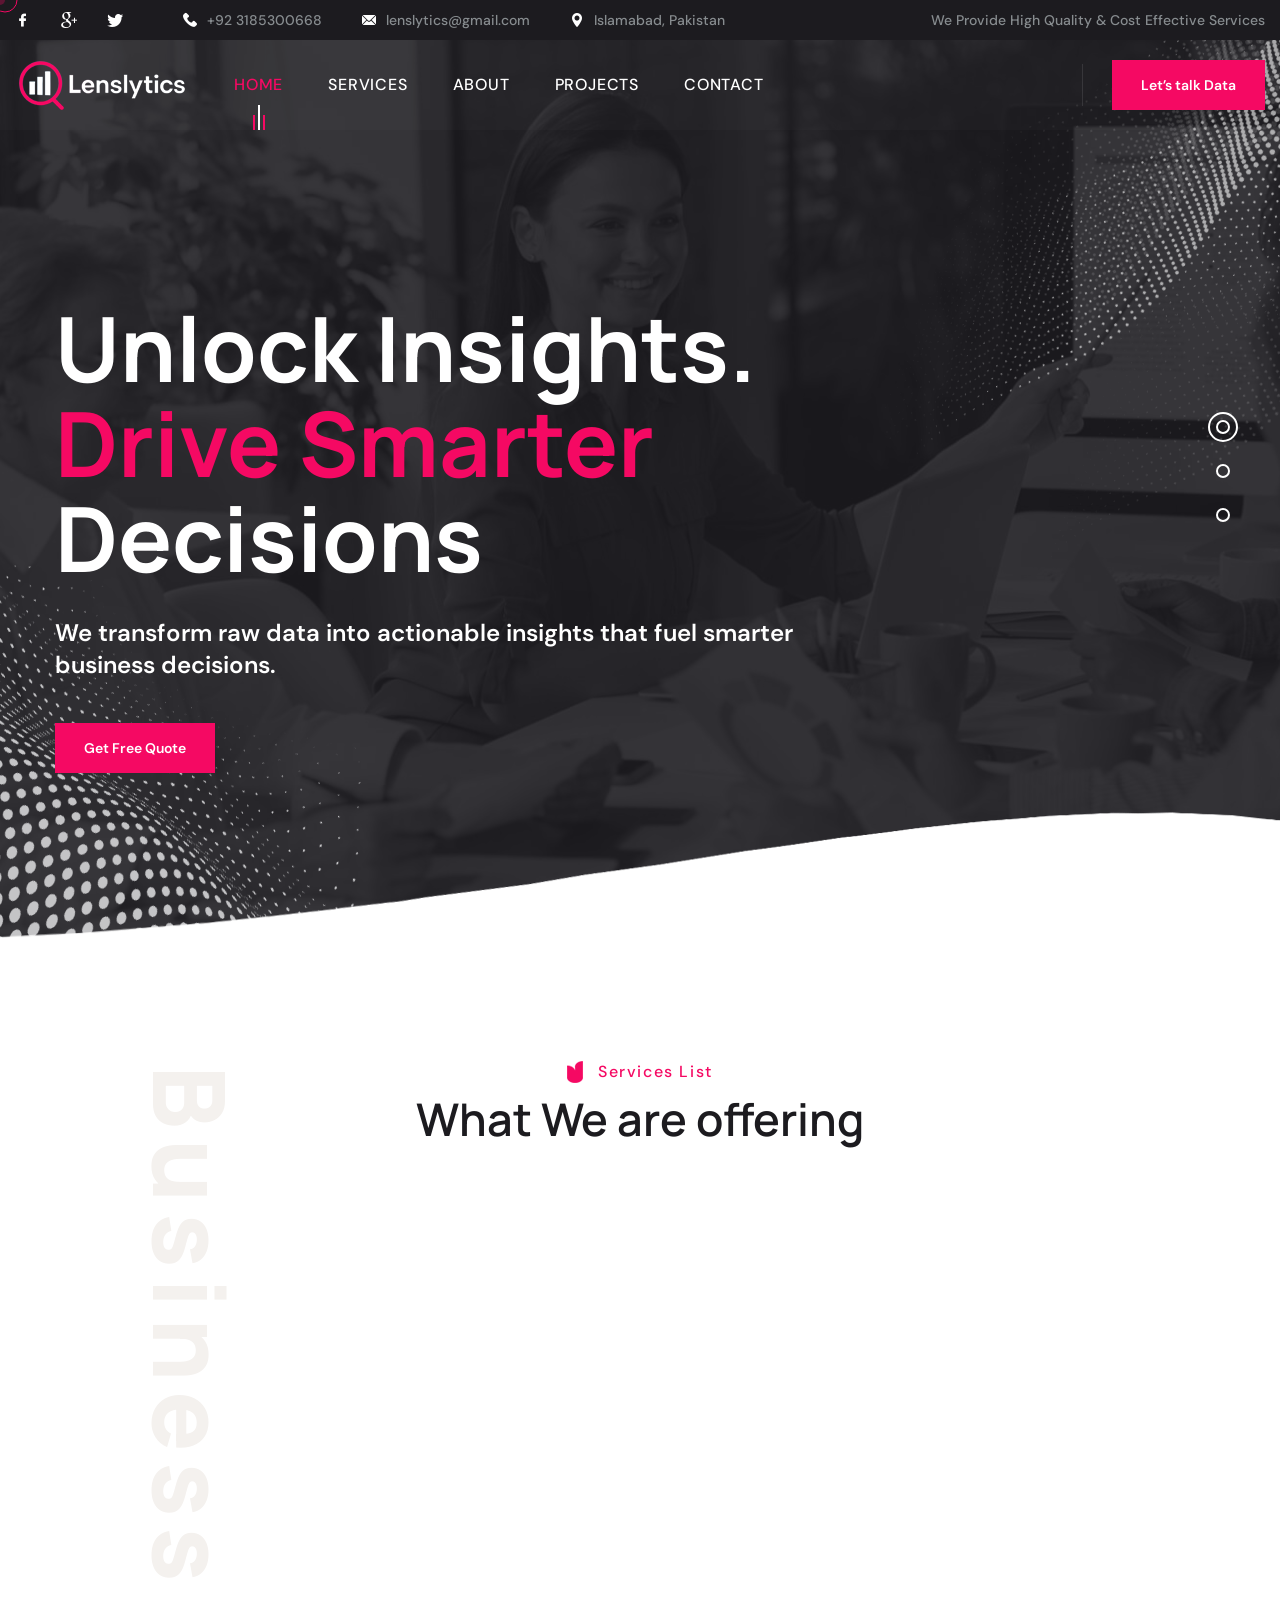
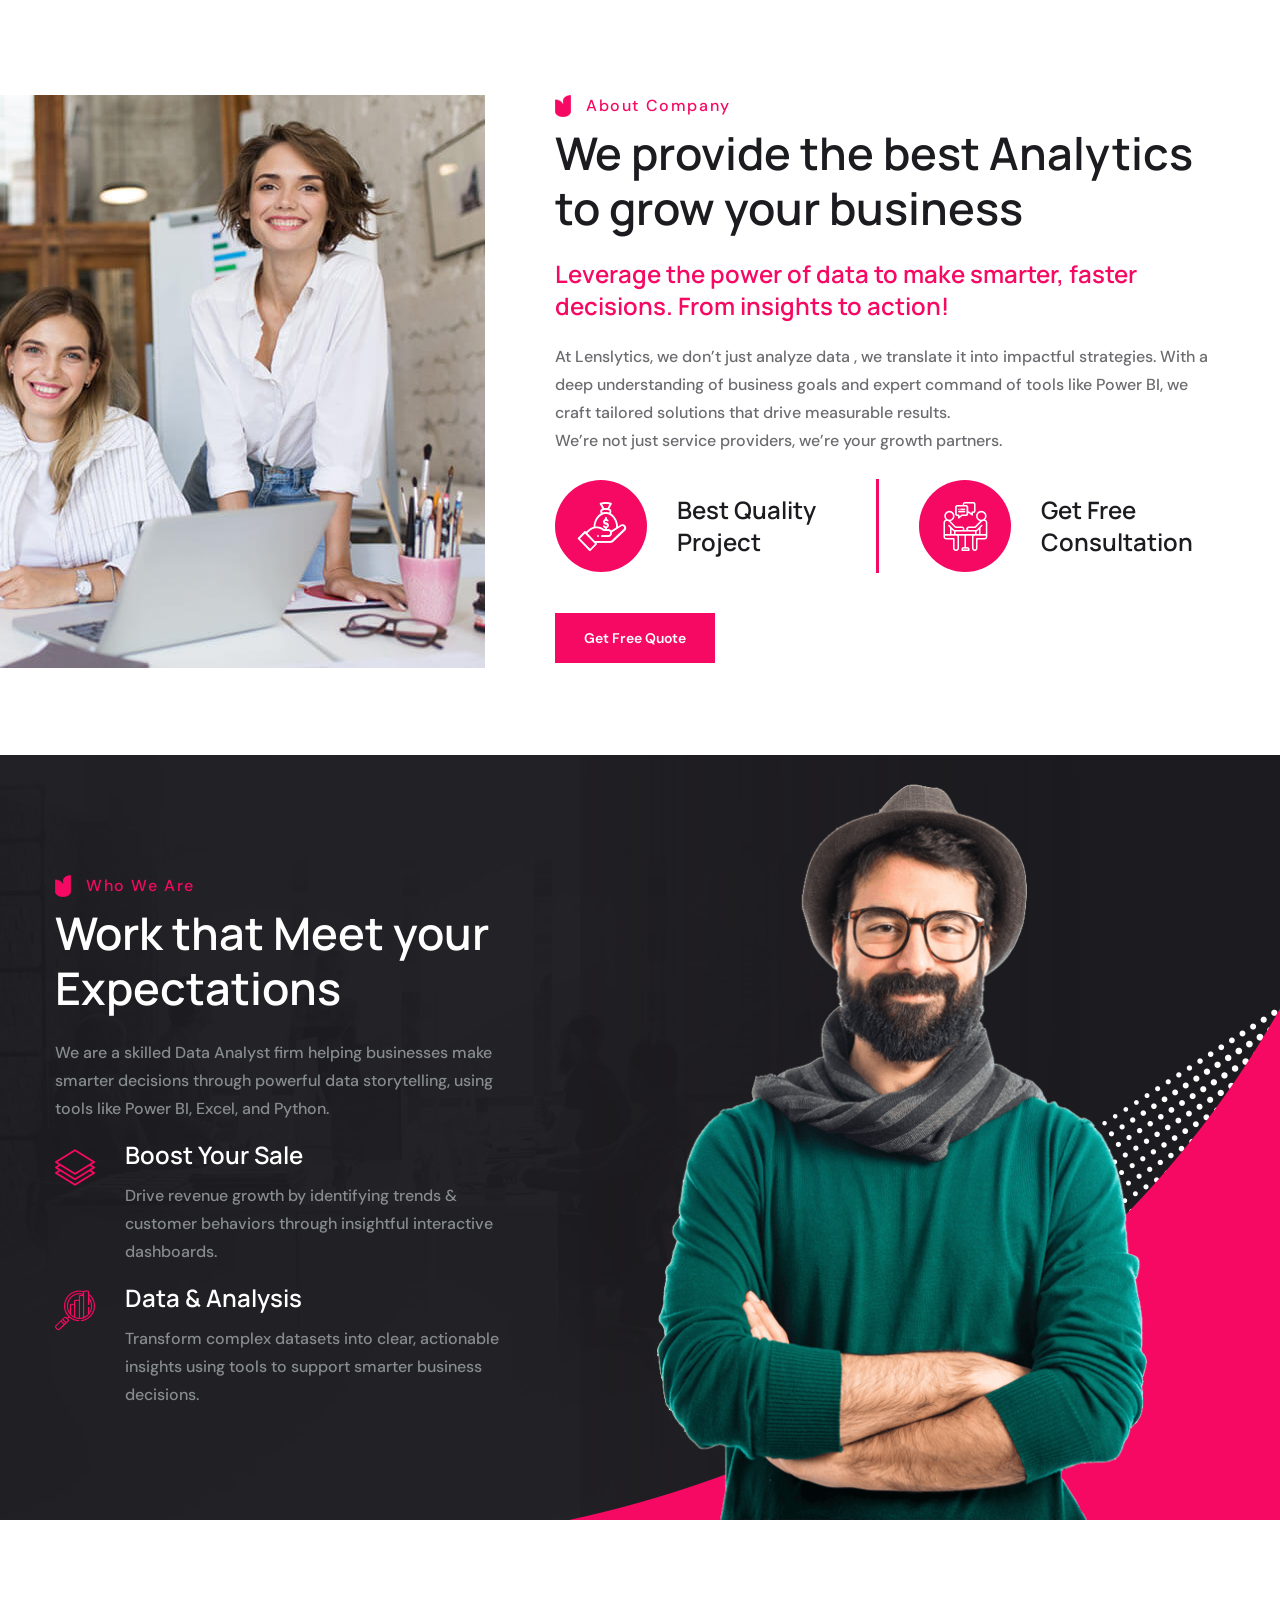
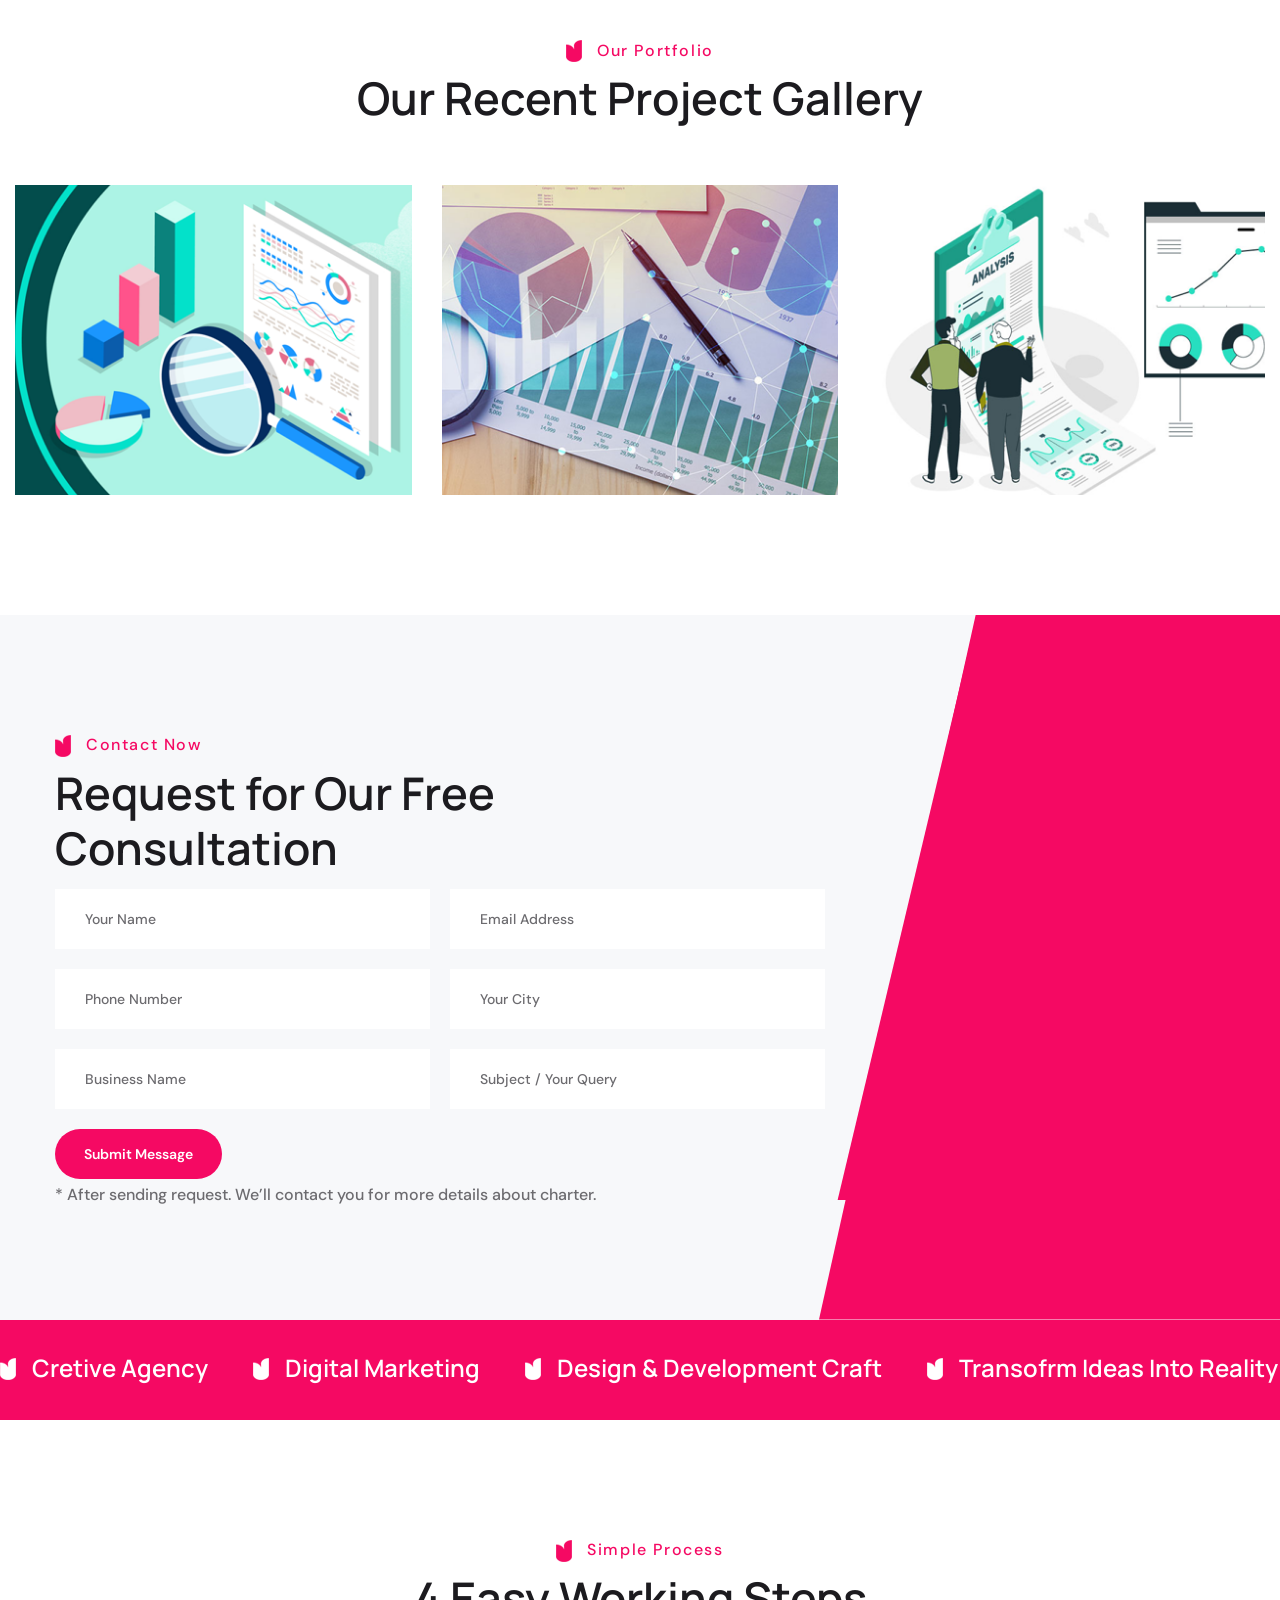
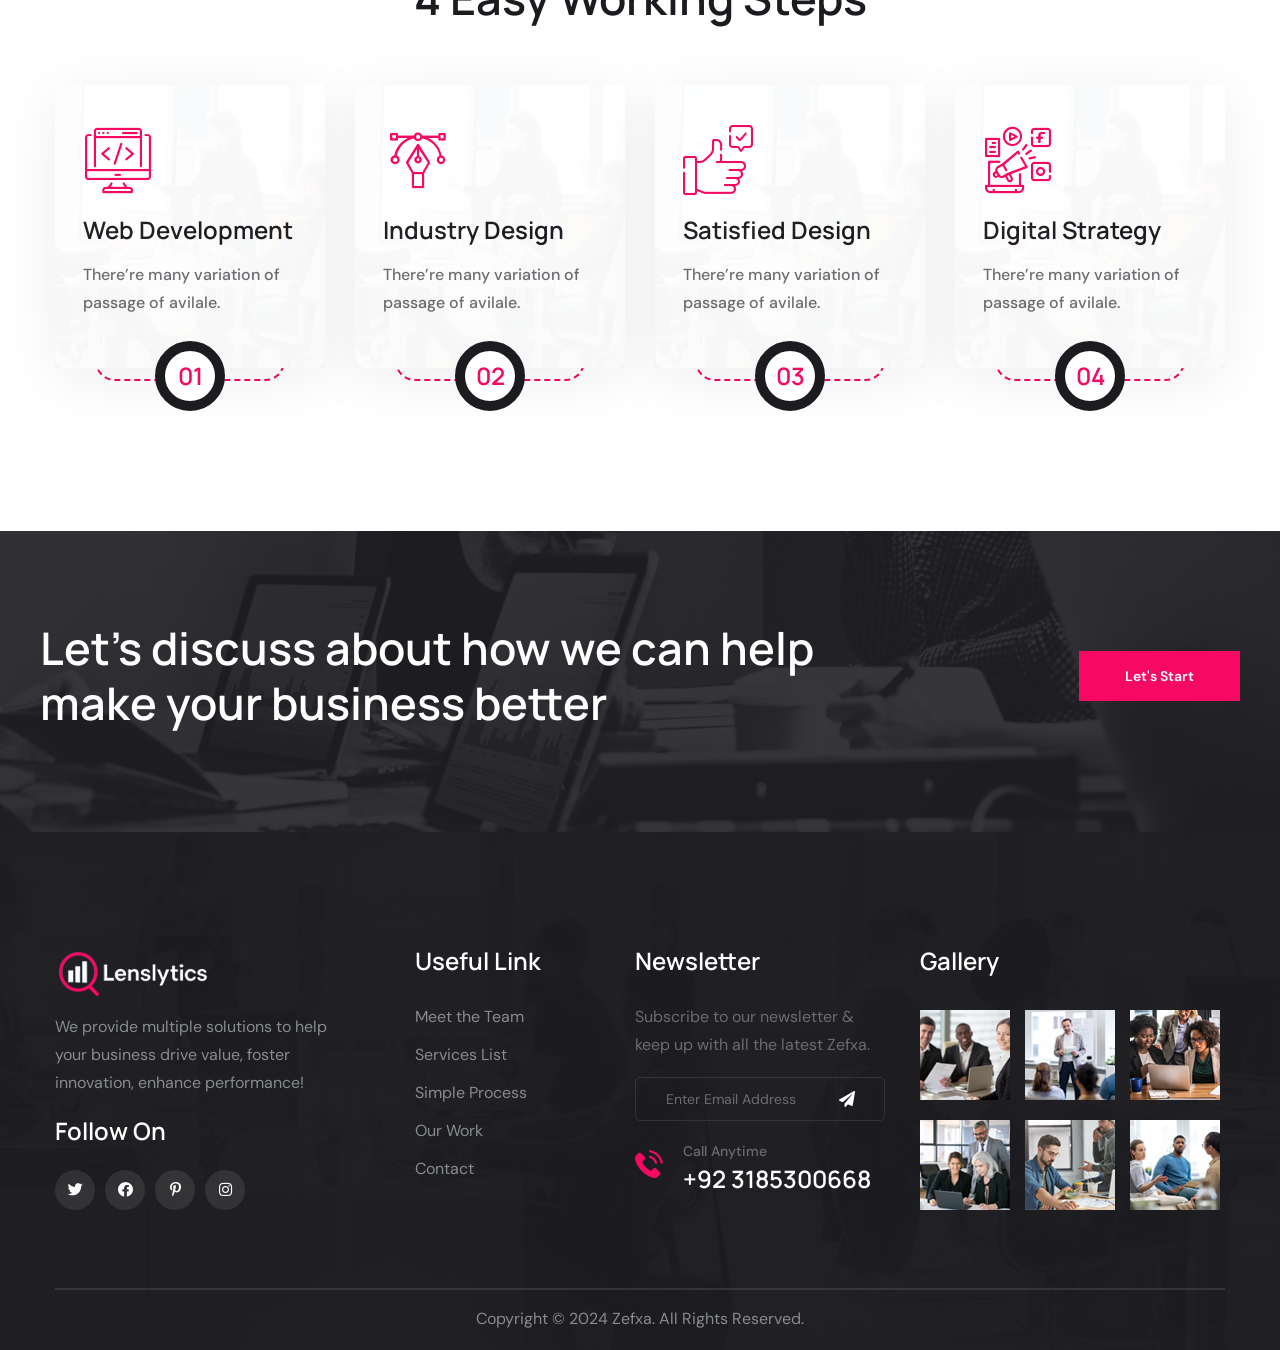
==== index.html @ 95136b69 "name update" ====
<!DOCTYPE html>
<html lang="en">

<head>
    <meta charset="UTF-8" />
    <meta name="viewport" content="width=device-width, initial-scale=1.0" />
    <title> Home || Lenslytics </title>
    <!-- favicons Icons -->
    <link rel="apple-touch-icon" sizes="180x180" href="assets/images/favicons2" />
    <link rel="icon" type="image/png" sizes="32x32" href="assets/images/favicons2/favicon-32x32.png" />
    <link rel="icon" type="image/png" sizes="16x16" href="assets/images/favicons2/favicon-16x16.png" />
    <link rel="manifest" href="assets/images/favicons2/site.webmanifest" />
    <meta name="description" content="zefxa HTML 5 Template " />

    <!-- fonts -->
    <link rel="preconnect" href="https://fonts.googleapis.com">

    <link rel="preconnect" href="https://fonts.gstatic.com" crossorigin>



    <link href="https://fonts.googleapis.com/css2?family=Manrope:wght@200..800&display=swap" rel="stylesheet">

    <link
        href="https://fonts.googleapis.com/css2?family=DM+Sans:ital,opsz,wght@0,9..40,100..1000;1,9..40,100..1000&display=swap"
        rel="stylesheet">

    <link rel="stylesheet" href="assets/vendors/bootstrap/css/bootstrap.min.css" />
    <link rel="stylesheet" href="assets/vendors/animate/animate.min.css" />
    <link rel="stylesheet" href="assets/vendors/animate/custom-animate.css" />
    <link rel="stylesheet" href="assets/vendors/fontawesome/css/all.min.css" />
    <link rel="stylesheet" href="assets/vendors/jarallax/jarallax.css" />
    <link rel="stylesheet" href="assets/vendors/jquery-magnific-popup/jquery.magnific-popup.css" />
    <link rel="stylesheet" href="assets/vendors/odometer/odometer.min.css" />
    <link rel="stylesheet" href="assets/vendors/swiper/swiper.min.css" />
    <link rel="stylesheet" href="assets/vendors/zefxa-icons/style.css">
    <link rel="stylesheet" href="assets/vendors/owl-carousel/owl.carousel.min.css" />
    <link rel="stylesheet" href="assets/vendors/owl-carousel/owl.theme.default.min.css" />
    <link rel="stylesheet" href="assets/vendors/bootstrap-select/css/bootstrap-select.min.css" />
    <link rel="stylesheet" href="assets/vendors/nice-select/nice-select.css" />
    <link rel="stylesheet" href="assets/vendors/jquery-ui/jquery-ui.css" />
    <link rel="stylesheet" href="assets/vendors/reey-font/stylesheet.css" />

    <!-- template styles -->
    <link rel="stylesheet" href="assets/css/zefxa.css" />
    <link rel="stylesheet" href="assets/css/zefxa-responsive.css" />
</head>

<body class="custom-cursor">

    <div class="custom-cursor__cursor"></div>
    <div class="custom-cursor__cursor-two"></div>





    <div class="preloader">
        <div class="preloader__image"></div>
    </div>
    <!-- /.preloader -->





    <div class="page-wrapper">
        <header class="main-header">
            <div class="main-menu__top">
                <div class="container">
                    <div class="main-menu__top-inner">
                        <div class="main-menu__top-left">
                            <div class="main-menu__social">
                                <a href="#"><i class="icon-facebook"></i></a>
                                <a href="#"><i class="icon-google-plus-logo"></i></a>
                                <a href="#"><i class="icon-twitter"></i></a>
                            </div>
                            <ul class="list-unstyled main-menu__contact-list">
                                <li>
                                    <div class="icon">
                                        <i class="icon-phone-call"></i>
                                    </div>
                                    <div class="text">
                                        <p><a href="tel:+923185300668">+92 3185300668</a>
                                        </p>
                                    </div>
                                </li>
                                <li>
                                    <div class="icon">
                                        <i class="icon-mail"></i>
                                    </div>
                                    <div class="text">
                                        <p><a href="mailto:lenslytics@gmail.com">lenslytics@gmail.com</a>
                                        </p>
                                    </div>
                                </li>
                                <li>
                                    <div class="icon">
                                        <i class="icon-maps-and-flags"></i>
                                    </div>
                                    <div class="text">
                                        <p>Islamabad, Pakistan</p>
                                    </div>
                                </li>
                            </ul>
                        </div>
                        <div class="main-menu__top-right">
                            <p class="main-menu__top-text">We Provide High Quality & Cost Effective Services</p>
                        </div>
                    </div>
                </div>
            </div>
            <nav class="main-menu">
                <div class="main-menu__wrapper">
                    <div class="container">
                        <div class="main-menu__wrapper-inner">
                            <div class="main-menu__left">
                                <div class="main-menu__logo">
                                    <a href="index-one-page.html"><img src="assets/images/resources/logo-2.png" alt=""></a>
                                </div>
                                <div class="main-menu__main-menu-box">
                                    <a href="#" class="mobile-nav__toggler"><i class="fa fa-bars"></i></a>
                                    <ul class="main-menu__list one-page-scroll-menu">
                                        <li class="scrollToLink">
                                            <a href="#home">Home
                                                <span class="main-menu-border"></span>
                                            </a>
                                        </li>
                                        <li class="scrollToLink">
                                            <a href="#services">Services
                                                <span class="main-menu-border"></span>
                                            </a>
                                        </li>
                                        <li class="scrollToLink">
                                            <a href="#about">About
                                                <span class="main-menu-border"></span>
                                            </a>
                                        </li>
                                        <li class="scrollToLink">
                                            <a href="#project">Projects
                                                <span class="main-menu-border"></span>
                                            </a>
                                        </li>
                                        <li class="scrollToLink">
                                            <a href="#contact">Contact
                                                <span class="main-menu-border"></span>
                                            </a>
                                        </li>
                                    </ul>
                                </div>
                            </div>
                            <div class="main-menu__right">
                                <div class="main-menu__cart-search-box">
                                    <a href="#" class="main-menu__search search-toggler icon-magnifying-glass"></a>
                                    <a href="#" class="main-menu__cart"><span class="icon-shopping-cart"></span></a>
                                </div>
                                <div class="main-menu__btn-box">
                                    <a href="#contact" class="main-menu__btn thm-btn">Let’s talk Data</a>
                                </div>
                            </div>
                        </div>
                    </div>
                </div>
            </nav>
        </header>

        <div class="stricky-header stricked-menu main-menu">
            <div class="sticky-header__content"></div><!-- /.sticky-header__content -->
        </div><!-- /.stricky-header -->

        <!--Main Slider Start-->
        <section class="main-slider" id="home">
            <div class="swiper-container thm-swiper__slider" data-swiper-options='{"slidesPerView": 1, "loop": true,
                "effect": "fade",
                "pagination": {
                "el": "#main-slider-pagination",
                "type": "bullets",
                "clickable": true
                },
                "navigation": {
                "nextEl": "#main-slider__swiper-button-next",
                "prevEl": "#main-slider__swiper-button-prev"
                },
                "autoplay": {
                    "delay": 8000
                } 
            }'>
                <div class="swiper-wrapper">

                    <div class="swiper-slide">
                        <div class="main-slider__bg"
                            style="background-image: url(assets/images/backgrounds/slider-1-2.jpg);"></div>
                        <div class="main-slider__shape-bg"
                            style="background-image: url(assets/images/shapes/main-slider-shape-bg.png);"></div>
                        <div class="main-slider__shape-1 float-bob-y">
                            <img src="assets/images/shapes/main-slider-shape-1.png" alt="">
                        </div>
                        <div class="main-slider__shape-2 img-bounce">
                            <img src="assets/images/shapes/main-slider-shape-2.png" alt="">
                        </div>
                        <div class="main-slider__shape-3 float-bob-x">
                            <img src="assets/images/shapes/main-slider-shape-3.png" alt="">
                        </div>
                        <div class="container">
                            <div class="row"> 
                                <div class="col-xl-12">
                                    <div class="main-slider__content">
                                        <!-- We help private businesses grow -->
                                        <h2 class="main-slider__title">Unlock Insights. <br> <span>Drive Smarter</span> <br>
                                            Decisions</h2>
                                        <p class="main-slider__text">We transform raw data into actionable insights that fuel smarter <br>
                                            business decisions.</p>
                                        <div class="main-slider__btn-box">
                                            <a href="#contact" class="main-slider__btn thm-btn">Get Free Quote</a>
                                        </div>
                                    </div>
                                </div>
                            </div>
                        </div>
                    </div>

                    <div class="swiper-slide">
                        <div class="main-slider__bg"
                            style="background-image: url(assets/images/backgrounds/slider-1-3.jpg);"></div>
                        <div class="main-slider__shape-bg"
                            style="background-image: url(assets/images/shapes/main-slider-shape-bg.png);"></div>
                        <div class="main-slider__shape-1 float-bob-y">
                            <img src="assets/images/shapes/main-slider-shape-1.png" alt="">
                        </div>
                        <div class="main-slider__shape-2 img-bounce">
                            <img src="assets/images/shapes/main-slider-shape-2.png" alt="">
                        </div>
                        <div class="main-slider__shape-3 float-bob-x">
                            <img src="assets/images/shapes/main-slider-shape-3.png" alt="">
                        </div>
                        <div class="container">
                            <div class="row">
                                <div class="col-xl-12">
                                    <div class="main-slider__content">
                                        <h2 class="main-slider__title">Turn Data into <br> <span>Business</span> <br>
                                            Growth</h2> 
                                        <p class="main-slider__text">Turn information into innovation and innovation into <br>
                                            measurable success.</p>
                                        <div class="main-slider__btn-box">
                                            <a href="#contact" class="main-slider__btn thm-btn">Get Free Quote</a>
                                        </div>
                                    </div>
                                </div>
                            </div>
                        </div>
                    </div>

                    
                    <div class="swiper-slide">
                        <div class="main-slider__bg"
                            style="background-image: url(assets/images/backgrounds/slider-1-1.jpg);"></div>
                        <div class="main-slider__shape-bg"
                            style="background-image: url(assets/images/shapes/main-slider-shape-bg.png);"></div>
                        <div class="main-slider__shape-1 float-bob-y">
                            <img src="assets/images/shapes/main-slider-shape-1.png" alt="">
                        </div>
                        <div class="main-slider__shape-2 img-bounce">
                            <img src="assets/images/shapes/main-slider-shape-2.png" alt="">
                        </div>
                        <div class="main-slider__shape-3 float-bob-x">
                            <img src="assets/images/shapes/main-slider-shape-3.png" alt="">
                        </div>
                        <div class="container">
                            <div class="row">
                                <div class="col-xl-12">
                                    <div class="main-slider__content">
                                        <h2 class="main-slider__title">Scale Your Business <br> <span>with Data-Driven</span> <br>
                                            Strategies</h2>
                                        <p class="main-slider__text">Our interactive dashboards and analytics solutions reveal hidden <br>
                                            opportunities for growth.</p>
                                        <div class="main-slider__btn-box">
                                            <a href="#contact" class="main-slider__btn thm-btn">Get Free Quote</a>
                                        </div>
                                    </div>
                                </div>
                            </div>
                        </div>
                    </div>


                </div>

                <div class="swiper-pagination" id="main-slider-pagination"></div>
                <!-- If we need navigation buttons -->

            </div>
        </section>
        <!--Main Slider End-->




        <!--Services One Start-->
        <section class="services-one" id="services">
            <h3 class="services-one__big-text">Business</h3>
            <div class="container">
                <div class="section-title text-center">
                    <div class="section-title__tagline-box">
                        <div class="section-title__tagline-shape">
                            <img src="assets/images/shapes/section-title-tagline-shape.png" alt="">
                        </div>
                        <span class="section-title__tagline">Services List</span>
                    </div>
                    <h2 class="section-title__title">What We are offering</h2>
                </div>
                <div class="row">
                    <!--Services One Single Start-->
                    <div class="col-xl-3 col-lg-6 col-md-6 wow fadeInLeft" data-wow-delay="100ms">
                        <div class="services-one__single">
                            <div class="services-one__img-box">
                                <div class="services-one__img">
                                    <img src="assets/images/services/services-1-1.jpg" alt="">
                                </div>
                            </div>
                            <div class="services-one__content-wrap">
                                <div class="services-one__icon">
                                    <span class="icon-coding"></span>
                                </div>
                                <div class="services-one__content">  
                                    <h3 class="services-one__title"><a href="website-development.html">Dashboard
                                        Development</a></h3> 
                                    <p class="services-one__text">Build dashboards that
                                        turn raw data into clear insights.</p>
                                </div>
                            </div>
                        </div>
                    </div>
                    <!--Services One Single End-->
                    <!--Services One Single Start-->
                    <div class="col-xl-3 col-lg-6 col-md-6 wow fadeInLeft" data-wow-delay="300ms">
                        <div class="services-one__single">
                            <div class="services-one__img-box">
                                <div class="services-one__img">
                                    <img src="assets/images/services/services-1-2.jpg" alt="">
                                </div>
                            </div>
                            <div class="services-one__content-wrap">
                                <div class="services-one__icon">
                                    <span class="icon-curve"></span>
                                </div>
                                <div class="services-one__content">  
                                    <h3 class="services-one__title"><a href="#">Business
                                        Planning</a></h3>
                                    <p class="services-one__text">Strategic insights powered
                                        by data to drive smart business growth.</p>
                                </div>
                            </div>
                        </div>
                    </div>
                    <!--Services One Single End-->
                    <!--Services One Single Start-->
                    <div class="col-xl-3 col-lg-6 col-md-6 wow fadeInRight" data-wow-delay="600ms">
                        <div class="services-one__single">
                            <div class="services-one__img-box">
                                <div class="services-one__img">
                                    <img src="assets/images/services/services-1-3.jpg" alt="">
                                </div>
                            </div>
                            <div class="services-one__content-wrap">
                                <div class="services-one__icon">
                                    <span class="icon-creative"></span>
                                </div> 
                                <div class="services-one__content">
                                    <h3 class="services-one__title"><a href="#">Market
                                        Analysis</a></h3>
                                    <p class="services-one__text">Uncover trends & opportunities with
                                        in depth data exploration.</p>
                                </div>
                            </div>
                        </div>
                    </div>
                    <!--Services One Single End-->
                    <!--Services One Single Start-->
                    <div class="col-xl-3 col-lg-6 col-md-6 wow fadeInRight" data-wow-delay="900ms">
                        <div class="services-one__single">
                            <div class="services-one__img-box">
                                <div class="services-one__img">
                                    <img src="assets/images/services/services-1-4.jpg" alt="">
                                </div>
                            </div>
                            <div class="services-one__content-wrap">
                                <div class="services-one__icon">
                                    <span class="icon-productivity"></span>
                                </div>
                                <div class="services-one__content">
                                    <h3 class="services-one__title"><a href="digital-marketing.html">Performance
                                        Tracking</a></h3> 
                                    <p class="services-one__text">Monitor KPIs in real time for
                                        continuous improvement.</p>
                                </div>
                            </div>
                        </div>
                    </div>
                    <!--Services One Single End-->
                </div>
            </div>
        </section>
        <!--Services One End-->

        <!--About One Start-->
        <section class="about-one" id="about">
            <div class="container">
                <div class="row">
                    <div class="col-xl-5">
                        <div class="about-one__left wow fadeInLeft" data-wow-delay="100ms">
                            <div class="about-one__img">
                                <img src="assets/images/resources/about-one-img-1.jpg" alt="">
                            </div>
                        </div>
                    </div>
                    <div class="col-xl-7">
                        <div class="about-one__right wow fadeInRight" data-wow-delay="300ms">
                            <div class="section-title text-left">
                                <div class="section-title__tagline-box">
                                    <div class="section-title__tagline-shape">
                                        <img src="assets/images/shapes/section-title-tagline-shape.png" alt="">
                                    </div>
                                    <span class="section-title__tagline">About Company</span>
                                </div>
                                <h2 class="section-title__title">We provide the best Analytics to grow your business</h2>
                            </div>
                            <p class="about-one__big-text">Leverage the power of data to make smarter, faster decisions. From insights to action!</p>
                            <p class="about-one__text">                            
                                At Lenslytics, we don’t just analyze data , we translate it into impactful strategies. With a deep understanding of business goals and expert command of tools like Power BI, we craft tailored solutions that drive measurable results.
                                <br> We’re not just service providers, we’re your growth partners.
                            </p>
                            <ul class="about-one__points list-unstyled">
                                <li>
                                    <div class="icon">
                                        <span class="icon-profit"></span>
                                    </div>
                                    <h4>Best Quality
                                        <br> Project</h4>
                                </li>
                                <li>
                                    <div class="icon">
                                        <span class="icon-discussion"></span>
                                    </div>
                                    <h4>Get Free
                                        <br> Consultation</h4>
                                </li>
                            </ul>
                            <div class="about-one__btn-box">
                                <a href="#contact" class="about-one__btn thm-btn">Get Free Quote</a>
                            </div>
                        </div>
                    </div>
                </div>
            </div>
        </section>
        <!--About One End-->

         <!--Why We Are Start-->
         <section class="why-we-are">
            <div class="why-we-are__bg" style="background-image: url(assets/images/backgrounds/why-we-are-bg.jpg);">
            </div>
            <div class="why-we-are__bg-shape"
                style="background-image: url(assets/images/shapes/why-we-are-bg-shape.png);"></div>
            <div class="why-we-are__shape-1">
                <img src="assets/images/shapes/why-we-are-shape-1.png" alt="">
            </div>
            <div class="why-we-are__shape-2">
                <img src="assets/images/shapes/why-we-are-shape-2.png" alt="">
            </div>
            <div class="container">
                <div class="row">
                    <div class="col-xl-5">
                        <div class="why-we-are__left">
                            <div class="section-title text-left">
                                <div class="section-title__tagline-box">
                                    <div class="section-title__tagline-shape">
                                        <img src="assets/images/shapes/section-title-tagline-shape.png" alt="">
                                    </div>
                                    <span class="section-title__tagline">Who We Are</span>
                                </div>
                                <h2 class="section-title__title">Work that Meet your
                                    <br> Expectations</h2>
                            </div>
                            <p class="why-we-are__text">We are a skilled Data Analyst firm helping businesses make smarter decisions through powerful data storytelling, using tools like Power BI, Excel, and Python.
                            </p>
                            <ul class="why-we-are__points-box list-unstyled">
                                <li>
                                    <div class="icon">
                                        <span class="icon-tiles"></span>
                                    </div>
                                    <div class="content">
                                        <h3>Boost Your Sale</h3>
                                        <p>Drive revenue growth by identifying trends & customer behaviors through insightful interactive dashboards.</p>
                                    </div>
                                </li>
                                <li>
                                    <div class="icon">
                                        <span class="icon-analytics1"></span>
                                    </div>
                                    <div class="content">
                                        <h3>Data & Analysis</h3>
                                        <p>Transform complex datasets into clear, actionable insights using tools to support smarter business decisions.</p>
                                    </div>
                                </li>
                            </ul>
                        </div>
                    </div>
                    <div class="col-xl-7">
                        <div class="why-we-are__right">
                            <div class="why-we-are__img wow slideInRight animated" data-wow-delay="0.1s"
                                data-wow-duration="1500ms">
                                <img src="assets/images/resources/why-we-are-img-1.png" alt="">
                            </div>
                        </div>
                    </div>
                </div>
            </div>
        </section>
        <!--Why We Are End-->

        <!--Project One Start-->
        <section class="project-one" id="project">
            <div class="container">
                <div class="section-title text-center">
                    <div class="section-title__tagline-box">
                        <div class="section-title__tagline-shape">
                            <img src="assets/images/shapes/section-title-tagline-shape.png" alt="">
                        </div>
                        <span class="section-title__tagline">Our Portfolio</span>
                    </div>
                    <h2 class="section-title__title">Our Recent Project Gallery</h2>
                </div>
                <div class="row">
                    <!--Project One Single Start-->
                    <div class="col-xl-4 col-lg-6 col-md-6 wow fadeInLeft" data-wow-delay="100ms">
                        <div class="project-one__single">
                            <div class="project-one__img-box">
                                <div class="project-one__img">
                                    <img src="assets/images/project/project-1-1.png" alt="">
                                </div>
                                <div class="project-one__content">
                                    <h3 class="project-one__title"><a href="project-details.html">FlyingWhale Airline</a>
                                    </h3>
                                    <p class="project-one__sub-title">Business Intelligence</p>
                                </div>
                            </div>
                        </div>
                    </div>
                    <!--Project One Single End-->
                    <!--Project One Single Start-->
                    <div class="col-xl-4 col-lg-6 col-md-6 wow fadeInUp" data-wow-delay="200ms">
                        <div class="project-one__single">
                            <div class="project-one__img-box">
                                <div class="project-one__img">
                                    <img src="assets/images/project/project-1-2.png" alt="">
                                </div>
                                <div class="project-one__content">
                                    <h3 class="project-one__title"><a href="project-details.html">Sales Data Analysis</a>
                                    </h3>
                                    <p class="project-one__sub-title">Digital Marketing</p>
                                </div>
                            </div>
                        </div>
                    </div>
                    <!--Project One Single End-->
                    <!--Project One Single Start-->
                    <div class="col-xl-4 col-lg-6 col-md-6 wow fadeInRight" data-wow-delay="300ms">
                        <div class="project-one__single">
                            <div class="project-one__img-box">
                                <div class="project-one__img">
                                    <img src="assets/images/project/project-1-3.png" alt="">
                                </div>
                                <div class="project-one__content">
                                    <h3 class="project-one__title"><a href="project-details.html">HR Data Analysis</a>
                                    </h3>
                                    <p class="project-one__sub-title">Managing Director</p>
                                </div>
                            </div>
                        </div>
                    </div>
                    <!--Project One Single End-->
                    <!--Project One Single Start-->
                    
                    <!--Project One Single End-->
                </div>
            </div>
        </section>
        <!--Project One End-->

        <!--Contact Two Start-->
        <section class="contact-two">
            <div class="contact-two__img-1 wow fadeInLeft" data-wow-delay="300ms">
                <img src="assets/images/resources/contact-two-img-1.png" alt="" class="float-bob-x">
            </div>
            <div class="contact-two__bg-shape"></div>
            <div class="contact-two__bg-shape-2"></div>
            <div class="contact-two__google-map">
                <iframe
                    src="https://www.google.com/maps/embed?pb=!1m18!1m12!1m3!1d4562.753041141002!2d-118.80123790098536!3d34.152323469614075!2m3!1f0!2f0!3f0!3m2!1i1024!2i768!4f13.1!3m3!1m2!1s0x80e82469c2162619%3A0xba03efb7998eef6d!2sCostco+Wholesale!5e0!3m2!1sbn!2sbd!4v1562518641290!5m2!1sbn!2sbd"
                    class="contact-two__map" allowfullscreen></iframe>
            </div>
            <div class="container">
                <div class="row">
                    <div class="col-xl-8">
                        <div class="contact-two__left">
                            <div class="section-title text-left">
                                <div class="section-title__tagline-box">
                                    <div class="section-title__tagline-shape">
                                        <img src="assets/images/shapes/section-title-tagline-shape.png" alt="">
                                    </div>
                                    <span class="section-title__tagline">Contact Now</span>
                                </div>
                                <h2 class="section-title__title">Request for Our Free
                                    <br> Consultation</h2>
                            </div>
                            
                            <form class="contact-form-validated contact-two__form" action="https://api.web3forms.com/submit"
                                method="post" novalidate="novalidate">
                                <!-- Replace with your Access Key -->
                                <input type="hidden" name="access_key" value="dd610161-04b7-435e-aca6-d164a4b9b861">

                                <div class="row">
                                    <!-- Name -->
                                    <div class="col-xl-6 col-lg-6">
                                        <div class="contact-two__input-box">
                                            <input type="text" name="name" placeholder="Your Name" required="">
                                        </div>
                                    </div>
                                    <!-- Email -->
                                    <div class="col-xl-6 col-lg-6">
                                        <div class="contact-two__input-box">
                                            <input type="email" name="email" placeholder="Email Address" required="">
                                        </div>
                                    </div>
                                    <!-- Phone -->
                                    <div class="col-xl-6 col-lg-6">
                                        <div class="contact-two__input-box">
                                            <input type="text" name="phone" placeholder="Phone Number" required="">
                                        </div>
                                    </div>
                                    <!-- Your City -->
                                    <div class="col-xl-6 col-lg-6">
                                        <div class="contact-two__input-box">
                                            <input type="text" name="city" placeholder="Your City" required="">
                                        </div>
                                    </div>
                                    <!-- Firm Name -->
                                    <div class="col-xl-6 col-lg-6">
                                        <div class="contact-two__input-box">
                                            <input type="text" name="firm" placeholder="Business Name" required="">
                                        </div>
                                    </div>
                                    <!-- Subject / Query -->
                                    <div class="col-xl-6 col-lg-6">
                                        <div class="contact-two__input-box">
                                            <input type="text" name="message" placeholder="Subject / Your Query" required="">
                                        </div>
                                    </div>
                                    <!-- Submit Button -->
                                    <div class="col-xl-3 col-lg-6 col-md-6">
                                        <div class="contact-two__btn-box">
                                            <button type="submit" class="thm-btn contact-two__btn">Submit Message</button>
                                        </div>
                                    </div>
                                </div>
                            </form>
                            <!-- Status Message -->
                            <p class="form-status"></p>

                            <div class="result"></div>
                            <p class="contact-two__left-text">* After sending request. We’ll contact you for more
                                details about charter.</p>
                        </div>
                    </div>
                </div>
            </div>
        </section>
        <!--Contact Two End-->

        <!--Sliding Text Start-->
        <section class="sliding-text">
            <div class="sliding-text__inner">
                <ul class="sliding-text__list marquee_mode-1 list-unstyled">
                    <li>
                        <div class="icon">
                            <img src="assets/images/resources/sliding-text-img-1.png" alt="">
                        </div>
                        <p>Cretive Agency</p>
                    </li>
                    <li>
                        <div class="icon">
                            <img src="assets/images/resources/sliding-text-img-1.png" alt="">
                        </div>
                        <p>Digital Marketing</p>
                    </li>
                    <li>
                        <div class="icon">
                            <img src="assets/images/resources/sliding-text-img-1.png" alt="">
                        </div>
                        <p>Design & Development Craft</p>
                    </li>
                    <li>
                        <div class="icon">
                            <img src="assets/images/resources/sliding-text-img-1.png" alt="">
                        </div>
                        <p>Transofrm Ideas Into Reality</p>
                    </li>
                    <li>
                        <div class="icon">
                            <img src="assets/images/resources/sliding-text-img-1.png" alt="">
                        </div>
                        <p>It Consulting</p>
                    </li>
                    <li>
                        <div class="icon">
                            <img src="assets/images/resources/sliding-text-img-1.png" alt="">
                        </div>
                        <p>Seo Optimization</p>
                    </li>
                </ul>
            </div>
        </section>
        <!--Sliding Text End-->

        <!--Process One Start-->
        <section class="process-one">
            <div class="container">
                <div class="section-title text-center">
                    <div class="section-title__tagline-box">
                        <div class="section-title__tagline-shape">
                            <img src="assets/images/shapes/section-title-tagline-shape.png" alt="">
                        </div>
                        <span class="section-title__tagline">Simple Process</span>
                    </div>
                    <h2 class="section-title__title">4 Easy Working Steps</h2>
                </div>
                <div class="row">
                    <!--Process One Single Start-->
                    <div class="col-xl-3 col-lg-6 col-md-6 wow fadeInLeft" data-wow-delay="100ms">
                        <div class="process-one__single-inner">
                            <div class="process-one__single-shape"></div>
                            <div class="process-one__single">
                                <div class="process-one__single-bg"
                                    style="background-image: url(assets/images/resources/process-one-single-bg.jpg);">
                                </div>
                                <div class="process-one__icon">
                                    <span class="icon-coding"></span>
                                </div>
                                <h3 class="process-one__title">Web Development</h3>
                                <p class="process-one__text">There’re many variation of
                                    passage of avilale.</p>
                                <div class="process-one__count"></div>
                            </div>
                        </div>
                    </div>
                    <!--Process One Single End-->
                    <!--Process One Single Start-->
                    <div class="col-xl-3 col-lg-6 col-md-6 wow fadeInLeft" data-wow-delay="200ms">
                        <div class="process-one__single-inner">
                            <div class="process-one__single-shape"></div>
                            <div class="process-one__single">
                                <div class="process-one__single-bg"
                                    style="background-image: url(assets/images/resources/process-one-single-bg.jpg);">
                                </div>
                                <div class="process-one__icon">
                                    <span class="icon-curve"></span>
                                </div>
                                <h3 class="process-one__title">Industry Design</h3>
                                <p class="process-one__text">There’re many variation of
                                    passage of avilale.</p>
                                <div class="process-one__count"></div>
                            </div>
                        </div>
                    </div>
                    <!--Process One Single End-->
                    <!--Process One Single Start-->
                    <div class="col-xl-3 col-lg-6 col-md-6 wow fadeInRight" data-wow-delay="300ms">
                        <div class="process-one__single-inner">
                            <div class="process-one__single-shape"></div>
                            <div class="process-one__single">
                                <div class="process-one__single-bg"
                                    style="background-image: url(assets/images/resources/process-one-single-bg.jpg);">
                                </div>
                                <div class="process-one__icon">
                                    <span class="icon-like"></span>
                                </div>
                                <h3 class="process-one__title">Satisfied Design</h3>
                                <p class="process-one__text">There’re many variation of
                                    passage of avilale.</p>
                                <div class="process-one__count"></div>
                            </div>
                        </div>
                    </div>
                    <!--Process One Single End-->
                    <!--Process One Single Start-->
                    <div class="col-xl-3 col-lg-6 col-md-6 wow fadeInRight" data-wow-delay="400ms">
                        <div class="process-one__single-inner">
                            <div class="process-one__single-shape"></div>
                            <div class="process-one__single">
                                <div class="process-one__single-bg"
                                    style="background-image: url(assets/images/resources/process-one-single-bg.jpg);">
                                </div>
                                <div class="process-one__icon">
                                    <span class="icon-bullhorn"></span>
                                </div>
                                <h3 class="process-one__title">Digital Strategy</h3>
                                <p class="process-one__text">There’re many variation of
                                    passage of avilale.</p>
                                <div class="process-one__count"></div>
                            </div>
                        </div>
                    </div>
                    <!--Process One Single End-->
                </div>
            </div>
        </section>
        <!--Process One End-->

        <!--CTA One Start-->
        <section class="cta-one">
            <div class="cta-one__bg" style="background-image: url(assets/images/backgrounds/cta-one-bg.jpg);"></div>
            <div class="container">
                <div class="row">
                    <div class="cta-one__inner">
                        <h3 class="cta-one__title">Let's discuss about how we can help
                            <br> make your business better</h3>
                        <div class="cta-one__btn-box">
                            <a href="#about" class="cta-one__btn thm-btn">Let's Start</a>
                        </div>
                    </div>
                </div>
            </div>
        </section>
        <!--CTA One End-->

        <!--Site Footer Start-->
        <footer class="site-footer">
            <div class="site-footer__bg" style="background-image: url(assets/images/backgrounds/site-footer-bg.jpg);">
            </div>
            <div class="site-footer__top">
                <div class="container">
                    <div class="row">
                        <div class="col-xl-3 col-lg-6 col-md-6 wow fadeInUp" data-wow-delay="100ms">
                            <div class="footer-widget__column footer-widget__about">
                                <div class="footer-widget__logo">
                                    <a href="index.html"><img src="assets/images/resources/footer-logo-2.png" alt=""></a>
                                </div>
                                <p class="footer-widget__about-text">We provide multiple solutions to help your business drive value, foster innovation, enhance performance!</p>
                                <div class="site-footer__social-box">
                                    <h3 class="site-footer__social-title">Follow On</h3>
                                    <div class="site-footer__social">
                                        <a href="#"><i class="fab fa-twitter"></i></a>
                                        <a href="#"><i class="fab fa-facebook"></i></a>
                                        <a href="#"><i class="fab fa-pinterest-p"></i></a>
                                        <a href="#"><i class="fab fa-instagram"></i></a>
                                    </div>
                                </div>
                            </div>
                        </div>
                        <div class="col-xl-3 col-lg-6 col-md-6 wow fadeInUp" data-wow-delay="200ms">
                            <div class="footer-widget__column footer-widget__link">
                                <div class="footer-widget__title-box">
                                    <h3 class="footer-widget__title">Useful Link</h3>
                                </div>
                                <ul class="footer-widget__link-list list-unstyled">
                                    <li><a href="team.html">Meet the Team</a></li>
                                    <li><a href="#services">Services List</a></li>
                                    <li><a href="#about">Simple Process</a></li>
                                    <li><a href="blog.html">Our Work</a></li>
                                    <li><a href="#contact">Contact</a></li>
                                </ul>
                            </div>
                        </div>
                        <div class="col-xl-3 col-lg-6 col-md-6 wow fadeInUp" data-wow-delay="300ms">
                            <div class="footer-widget__column footer-widget__newsletter">
                                <div class="footer-widget__title-box">
                                    <h3 class="footer-widget__title">Newsletter</h3>
                                </div>
                                <p class="footer-widget__newsletter-text">Subscribe to our newsletter & keep up with all
                                    the latest Zefxa.</p>
                                <form class="footer-widget__newsletter-form mc-form" data-url="MC_FORM_URL"
                                    novalidate="novalidate">
                                    <div class="footer-widget__newsletter-form-input-box">
                                        <input type="email" placeholder="Enter Email Address" name="EMAIL">
                                        <button type="submit" class="footer-widget__newsletter-btn"><span
                                                class="fas fa-paper-plane"></span></button>
                                    </div>
                                </form>
                                <div class="mc-form__response"></div>
                                <ul class="footer-widget__Contact-list list-unstyled">
                                    <li>
                                        <div class="icon">
                                            <span class="icon-telephone"></span>
                                        </div>
                                        <div class="contact">
                                            <p>Call Anytime</p>
                                            <a href="tel:+923185300668">+92 3185300668</a>
                                        </div>
                                    </li>
                                </ul>
                            </div>
                        </div>
                        <div class="col-xl-3 col-lg-6 col-md-6 wow fadeInUp" data-wow-delay="500ms">
                            <div class="footer-widget__column footer-widget__Gallery">
                                <div class="footer-widget__title-box">
                                    <h3 class="footer-widget__title">Gallery</h3>
                                </div>
                                <ul class="footer-widget__Gallery-list list-unstyled clearfix">
                                    <li>
                                        <div class="footer-widget__Gallery-img">
                                            <img src="assets/images/project/footer-widget-Gallery-img-1.jpg" alt="">
                                            <a href="#"><span class="fab fa-instagram"></span></a>
                                        </div>
                                    </li>
                                    <li>
                                        <div class="footer-widget__Gallery-img">
                                            <img src="assets/images/project/footer-widget-Gallery-img-2.jpg" alt="">
                                            <a href="#"><span class="fab fa-instagram"></span></a>
                                        </div>
                                    </li>
                                    <li>
                                        <div class="footer-widget__Gallery-img">
                                            <img src="assets/images/project/footer-widget-Gallery-img-3.jpg" alt="">
                                            <a href="#"><span class="fab fa-instagram"></span></a>
                                        </div>
                                    </li>
                                    <li>
                                        <div class="footer-widget__Gallery-img">
                                            <img src="assets/images/project/footer-widget-Gallery-img-4.jpg" alt="">
                                            <a href="#"><span class="fab fa-instagram"></span></a>
                                        </div>
                                    </li>
                                    <li>
                                        <div class="footer-widget__Gallery-img">
                                            <img src="assets/images/project/footer-widget-Gallery-img-5.jpg" alt="">
                                            <a href="#"><span class="fab fa-instagram"></span></a>
                                        </div>
                                    </li>
                                    <li>
                                        <div class="footer-widget__Gallery-img">
                                            <img src="assets/images/project/footer-widget-Gallery-img-6.jpg" alt="">
                                            <a href="#"><span class="fab fa-instagram"></span></a>
                                        </div>
                                    </li>
                                </ul>
                            </div>
                        </div>
                    </div>
                </div>
            </div>
            <div class="site-footer__bottom">
                <div class="container">
                    <div class="row">
                        <div class="col-xl-12">
                            <div class="site-footer__bottom-inner">
                                <p class="site-footer__bottom-text">
                                    Copyright © 2024
                                    <a href="#">Zefxa.</a>
                                    All Rights Reserved.
                                </p>
                            </div>
                        </div>
                    </div>
                </div>
            </div>
        </footer>
        <!--Site Footer End-->


    </div><!-- /.page-wrapper -->


    <div class="mobile-nav__wrapper">
        <div class="mobile-nav__overlay mobile-nav__toggler"></div>
        <!-- /.mobile-nav__overlay -->
        <div class="mobile-nav__content">
            <span class="mobile-nav__close mobile-nav__toggler"><i class="fa fa-times"></i></span>

            <div class="logo-box">
                <a href="index.html" aria-label="logo image"><img src="assets/images/resources/logo-2.png" width="150"
                        alt="" /></a>
            </div>
            <!-- /.logo-box -->
            <div class="mobile-nav__container"></div>
            <!-- /.mobile-nav__container -->

            <ul class="mobile-nav__contact list-unstyled">
                <li>
                    <i class="fa fa-envelope"></i>
                    <a href="mailto:lenslytics@gmail.com">lenslytics@gmail.com</a>
                </li>
                <li>
                    <i class="fa fa-phone-alt"></i>
                    <a href="tel:+923185300668">92 3185300668</a>
                </li>
            </ul><!-- /.mobile-nav__contact -->
            <div class="mobile-nav__top">
                <div class="mobile-nav__social">
                    <a href="#" class="fab fa-twitter"></a>
                    <a href="#" class="fab fa-facebook-square"></a>
                    <a href="#" class="fab fa-pinterest-p"></a>
                    <a href="#" class="fab fa-instagram"></a>
                </div><!-- /.mobile-nav__social -->
            </div><!-- /.mobile-nav__top -->



        </div>
        <!-- /.mobile-nav__content -->
    </div>
    <!-- /.mobile-nav__wrapper -->

    <div class="search-popup">
        <div class="search-popup__overlay search-toggler"></div>
        <!-- /.search-popup__overlay -->
        <div class="search-popup__content">
            <form action="#">
                <label for="search" class="sr-only">search here</label><!-- /.sr-only -->
                <input type="text" id="search" placeholder="Search Here..." />
                <button type="submit" aria-label="search submit" class="thm-btn">
                    <i class="icon-magnifying-glass"></i>
                </button>
            </form>
        </div>
        <!-- /.search-popup__content -->
    </div>
    <!-- /.search-popup -->

    <a href="#" data-target="html" class="scroll-to-target scroll-to-top"><i class="icon-right-arrow"></i></a>


    <script>
    const form = document.querySelector(".contact-form-validated");
    const status = document.querySelector(".form-status");

    form.addEventListener("submit", async (e) => {
        e.preventDefault(); // stop normal submit
        status.innerHTML = "⏳ Sending..."; // optional loading text

        try {
        const formData = new FormData(form);
        const response = await fetch(form.action, {
            method: form.method,
            body: formData,
            headers: { 'Accept': 'application/json' }
        });

        if (response.ok) {
            status.innerHTML = "Thanks for contacting us. We will contact you ASAP!";
            form.reset();
        } else {
            const data = await response.json();
            if (data.errors) {
            status.innerHTML = "/-> " + data.errors.map(err => err.message).join(", ");
            } else {
            status.innerHTML = "Oops! Something went wrong.";
            }
        }
        } catch (error) {
        status.innerHTML = "Network error. Please try again later.";
        }
    });
    </script>

    <script src="assets/vendors/jquery/jquery-3.6.0.min.js"></script>
    <script src="assets/vendors/bootstrap/js/bootstrap.bundle.min.js"></script>
    <script src="assets/vendors/jarallax/jarallax.min.js"></script>
    <script src="assets/vendors/jquery-ajaxchimp/jquery.ajaxchimp.min.js"></script>
    <script src="assets/vendors/jquery-appear/jquery.appear.min.js"></script>
    <script src="assets/vendors/jquery-circle-progress/jquery.circle-progress.min.js"></script>
    <script src="assets/vendors/jquery-magnific-popup/jquery.magnific-popup.min.js"></script>
    <script src="assets/vendors/jquery-validate/jquery.validate.min.js"></script>
    <script src="assets/vendors/odometer/odometer.min.js"></script>
    <script src="assets/vendors/swiper/swiper.min.js"></script>
    <script src="assets/vendors/wnumb/wNumb.min.js"></script>
    <script src="assets/vendors/wow/wow.js"></script>
    <script src="assets/vendors/isotope/isotope.js"></script>
    <script src="assets/vendors/owl-carousel/owl.carousel.min.js"></script>
    <script src="assets/vendors/bootstrap-select/js/bootstrap-select.min.js"></script>
    <script src="assets/vendors/jquery-ui/jquery-ui.js"></script>
    <script src="assets/vendors/nice-select/jquery.nice-select.min.js"></script>
    <script src="assets/vendors/marque/marquee.min.js"></script>
    <script src="assets/vendors/countdown/countdown.min.js"></script>




    <!-- template js -->
    <script src="assets/js/zefxa.js"></script>
</body>

</html>
---- assets/vendors/zefxa-icons/style.css ----
@font-face {
  font-family: 'icomoon';
  src: url('fonts/icomoon.eot?orkqwr');
  src: url('fonts/icomoon.eot?orkqwr#iefix') format('embedded-opentype'),
    url('fonts/icomoon.ttf?orkqwr') format('truetype'),
    url('fonts/icomoon.woff?orkqwr') format('woff'),
    url('fonts/icomoon.svg?orkqwr#icomoon') format('svg');
  font-weight: normal;
  font-style: normal;
  font-display: block;
}

[class^="icon-"],
[class*=" icon-"] {
  /* use !important to prevent issues with browser extensions that change fonts */
  font-family: 'icomoon' !important;
  speak: never;
  font-style: normal;
  font-weight: normal;
  font-variant: normal;
  text-transform: none;
  line-height: 1;

  /* Better Font Rendering =========== */
  -webkit-font-smoothing: antialiased;
  -moz-osx-font-smoothing: grayscale;
}







.icon-facebook:before {
  content: "\e900";
}

.icon-next:before {
  content: "\e901";
}

.icon-quotes:before {
  content: "\e902";
}

.icon-calendar:before {
  content: "\e903";
}

.icon-google-plus-logo:before {
  content: "\e904";
}

.icon-telephone:before {
  content: "\e905";
}

.icon-chat:before {
  content: "\e906";
}

.icon-star:before {
  content: "\e907";
}

.icon-twitter:before {
  content: "\e908";
}

.icon-phone-call:before {
  content: "\e909";
}

.icon-ribbon:before {
  content: "\e90a";
}

.icon-web-design:before {
  content: "\e90b";
}

.icon-mail:before {
  content: "\e90c";
}

.icon-paper-plane:before {
  content: "\e90d";
}

.icon-speech-bubble:before {
  content: "\e90e";
}

.icon-maps-and-flags:before {
  content: "\e90f";
}

.icon-up-arrow:before {
  content: "\e910";
}

.icon-magnifying-glass:before {
  content: "\e911";
}

.icon-right-arrow:before {
  content: "\e912";
}

.icon-application:before {
  content: "\e913";
}

.icon-shopping-cart:before {
  content: "\e914";
}

.icon-chat-1:before {
  content: "\e915";
}

.icon-coding:before {
  content: "\e916";
}

.icon-curve:before {
  content: "\e917";
}

.icon-telephone1:before {
  content: "\e918";
}

.icon-facebook1:before {
  content: "\e919";
}

.icon-research-and-development:before {
  content: "\e91a";
}

.icon-clock:before {
  content: "\e91b";
}

.icon-productivity:before {
  content: "\e91c";
}

.icon-profit:before {
  content: "\e91d";
}

.icon-up-right-arrow:before {
  content: "\e91e";
}

.icon-discussion:before {
  content: "\e91f";
}

.icon-instagram:before {
  content: "\e920";
}

.icon-left-arrow:before {
  content: "\e921";
}

.icon-pinterest:before {
  content: "\e922";
}

.icon-people:before {
  content: "\e923";
}

.icon-responsible:before {
  content: "\e924";
}

.icon-creative:before {
  content: "\e925";
}

.icon-open-mail:before {
  content: "\e926";
}

.icon-bullhorn:before {
  content: "\e927";
}

.icon-down-arrow:before {
  content: "\e928";
}

.icon-analytics:before {
  content: "\e929";
}

.icon-play-button:before {
  content: "\e92a";
}

.icon-development:before {
  content: "\e92b";
}

.icon-seo:before {
  content: "\e92c";
}

.icon-quote:before {
  content: "\e92d";
}

.icon-settings:before {
  content: "\e92e";
}

.icon-cross:before {
  content: "\e92f";
}

.icon-like:before {
  content: "\e930";
}

.icon-content:before {
  content: "\e931";
}

.icon-remove:before {
  content: "\e932";
}

.icon-minus-sign:before {
  content: "\e933";
}

.icon-tiles:before {
  content: "\e934";
}

.icon-analytics1:before {
  content: "\e935";
}

.icon-check:before {
  content: "\e936";
}
---- assets/vendors/reey-font/stylesheet.css ----
/*! Generated by Font Squirrel (https://www.fontsquirrel.com) on January 28, 2021 */



@font-face {
    font-family: 'reeyregular';
    src: url('reey-regular-webfont.woff2') format('woff2'),
         url('reey-regular-webfont.woff') format('woff');
    font-weight: normal;
    font-style: normal;

}
---- assets/css/zefxa.css ----
/*--------------------------------------------------------------
>>> TABLE OF CONTENTS:
----------------------------------------------------------------
# Utility
# Cards
# Common
# Form
# Navigations
# Animations
# Mobile Nav
# Search Popup
# Page Header
# Google Map
# Client Carousel
--------------------------------------------------------------*/

/*--------------------------------------------------------------
# Common
--------------------------------------------------------------*/
:root {
  --zefxa-font: "DM Sans", sans-serif;
  --zefxa-font-two: "Manrope", sans-serif;
  --zefxa-font-three: 'reeyregular';
  --zefxa-gray: #6c6b6f;
  --zefxa-gray-rgb: 108, 107, 111;
  --zefxa-white: #ffffff;
  --zefxa-white-rgb: 255, 255, 255;
  --zefxa-base: #f50963;
  --zefxa-base-rgb: 245, 9, 99;
  --zefxa-black: #1c1b1f;
  --zefxa-black-rgb: 28, 27, 31;
  --zefxa-extra: #f4f5f8;
  --zefxa-extra-rgb: 244, 245, 248;
}

.row {
  --bs-gutter-x: 30px;
}

.gutter-y-30 {
  --bs-gutter-y: 30px;
}

body {
  font-family: var(--zefxa-font);
  color: var(--zefxa-gray);
  font-size: 16px;
  line-height: 28px;
  font-weight: 500;
}

body.locked {
  overflow: hidden;
}

a {
  color: var(--zefxa-base);
  -webkit-transition: all 500ms ease;
  transition: all 500ms ease;
}

a,
a:hover,
a:focus,
a:visited {
  text-decoration: none;
}

::-webkit-input-placeholder {
  color: inherit;
  opacity: 1;
}

:-ms-input-placeholder {
  color: inherit;
  opacity: 1;
}

::-ms-input-placeholder {
  color: inherit;
  opacity: 1;
}

::placeholder {
  color: inherit;
  opacity: 1;
}

h1,
h2,
h3,
h4,
h5,
h6 {
  font-family: var(--zefxa-font-two);
  color: var(--zefxa-black);
  margin: 0;
}

p {
  margin: 0;
}

dl,
ol,
ul {
  margin-top: 0;
  margin-bottom: 0;
}

::-webkit-input-placeholder {
  color: inherit;
  opacity: 1;
}

:-ms-input-placeholder {
  color: inherit;
  opacity: 1;
}

::-ms-input-placeholder {
  color: inherit;
  opacity: 1;
}

::placeholder {
  color: inherit;
  opacity: 1;
}

.page-wrapper {
  position: relative;
  margin: 0 auto;
  width: 100%;
  min-width: 300px;
  overflow: hidden;
}

.container {
  padding-left: 15px;
  padding-right: 15px;
}

@media (min-width: 1200px) {
  .container {
    max-width: 1200px;
  }
}

::-webkit-input-placeholder {
  color: inherit;
  opacity: 1;
}

:-ms-input-placeholder {
  color: inherit;
  opacity: 1;
}

::-ms-input-placeholder {
  color: inherit;
  opacity: 1;
}

::placeholder {
  color: inherit;
  opacity: 1;
}

.section-separator {
  border-color: var(--zefxa-border);
  border-width: 1px;
  margin-top: 0;
  margin-bottom: 0;
}

#particles-js {
  position: absolute;
  top: 0;
  left: 0;
  right: 0;
  bottom: 0;
  width: 100%;
  height: 100%;
  background-position: 50% 50%;
  opacity: 0.4;
  z-index: -1;
}

/*--------------------------------------------------------------
# Custom Cursor
--------------------------------------------------------------*/
.custom-cursor__cursor {
  width: 25px;
  height: 25px;
  border-radius: 100%;
  border: 1px solid var(--zefxa-base);
  -webkit-transition: all 200ms ease-out;
  transition: all 200ms ease-out;
  position: fixed;
  pointer-events: none;
  left: 0;
  top: 0;
  -webkit-transform: translate(calc(-50% + 5px), -50%);
  transform: translate(calc(-50% + 5px), -50%);
  z-index: 999991;
}

.custom-cursor__cursor-two {
  width: 10px;
  height: 10px;
  border-radius: 100%;
  background-color: var(--zefxa-base);
  opacity: .3;
  position: fixed;
  -webkit-transform: translate(-50%, -50%);
  transform: translate(-50%, -50%);
  pointer-events: none;
  -webkit-transition: width .3s, height .3s, opacity .3s;
  transition: width .3s, height .3s, opacity .3s;
  z-index: 999991;
}

.custom-cursor__hover {
  background-color: var(--zefxa-base);
  opacity: 0.4;
}

.custom-cursor__innerhover {
  width: 25px;
  height: 25px;
  opacity: .4;
}


.thm-btn {
  position: relative;
  display: inline-flex;
  -webkit-appearance: none;
  outline: none !important;
  background-color: var(--zefxa-base);
  color: var(--zefxa-white);
  font-size: 14px;
  font-weight: 600;
  padding: 11px 29px 11px;
  border-radius: 0;
  text-align: center;
  overflow: hidden;
  transition: 0.5s;
  justify-content: center;
  z-index: 1;
}

.thm-btn::before {
  transition-duration: 800ms;
  position: absolute;
  width: 200%;
  height: 260%;
  content: "";
  top: 132%;
  left: 50%;
  background-color: var(--zefxa-black);
  -webkit-transform: translateX(-50%);
  transform: translateX(-50%) rotate(-8deg);
  border-radius: 80%;
  z-index: -1;
}

.thm-btn:hover:before {
  top: -60%;
}

.thm-btn:hover {
  color: var(--zefxa-white);
}

.section-title {
  position: relative;
  display: block;
  margin-top: -4px;
  margin-bottom: 59px;
}

.section-title__tagline-box {
  position: relative;
  display: inline-flex;
  align-items: center;
  gap: 15px;
}

.section-title__tagline-shape {
  position: relative;
  display: block;
  max-width: 16px;
  width: 100%;
}

.section-title__tagline-shape img {
  width: 100%;
}

.section-title__tagline {
  position: relative;
  display: inline-block;
  font-size: 16px;
  line-height: 17px;
  color: var(--zefxa-base);
  font-weight: 500;
  letter-spacing: 0.1em;
  text-transform: capitalize;
}

.section-title__title {
  margin: 0;
  color: var(--zefxa-black);
  font-size: 45px;
  line-height: 55px;
  font-weight: 600;
  margin-top: 7px;
}

.bootstrap-select .btn-light:not(:disabled):not(.disabled).active,
.bootstrap-select .btn-light:not(:disabled):not(.disabled):active,
.bootstrap-select .show>.btn-light.dropdown-toggle {
  -webkit-box-shadow: none !important;
  box-shadow: none !important;
  outline: none !important;
}

.bootstrap-select>.dropdown-toggle {
  -webkit-box-shadow: none !important;
  box-shadow: none !important;
}

.bootstrap-select .dropdown-toggle:focus,
.bootstrap-select>select.mobile-device:focus+.dropdown-toggle {
  outline: none !important;
}

.bootstrap-select .dropdown-menu {
  border: 0;
  padding-top: 0;
  padding-bottom: 0;
  margin-top: 0;
  z-index: 991;
}

.bootstrap-select .dropdown-menu>li+li>a {
  border-top: 1px solid rgba(255, 255, 255, 0.2);
}

.bootstrap-select .dropdown-menu>li.selected>a {
  background: var(--zefxa-black);
  color: #fff;
}

.bootstrap-select .dropdown-menu>li>a {
  font-size: 16px;
  font-weight: 500;
  padding: 4px 20px;
  color: #ffffff;
  background: var(--zefxa-base);
  -webkit-transition: all 0.4s ease;
  transition: all 0.4s ease;
}

.bootstrap-select .dropdown-menu>li>a:hover {
  background: var(--zefxa-black);
  color: var(--zefxa-white);
  cursor: pointer;
}

.preloader {
  position: fixed;
  background-color: #fff;
  background-position: center center;
  background-repeat: no-repeat;
  top: 0;
  left: 0;
  right: 0;
  bottom: 0;
  z-index: 99999;
  display: -webkit-box;
  display: -ms-flexbox;
  display: flex;
  -webkit-box-pack: center;
  -ms-flex-pack: center;
  justify-content: center;
  -webkit-box-align: center;
  -ms-flex-align: center;
  align-items: center;
  text-align: center;
}

.preloader__image {
  -webkit-animation-fill-mode: both;
  animation-fill-mode: both;
  -webkit-animation-name: flipInY;
  animation-name: flipInY;
  -webkit-animation-duration: 2s;
  animation-duration: 2s;
  -webkit-animation-iteration-count: infinite;
  animation-iteration-count: infinite;
  background-image: url(../images/loader.png);
  background-repeat: no-repeat;
  background-position: center center;
  background-size: 60px auto;
  width: 100%;
  height: 100%;
}

/* scroll to top */
.scroll-to-top {
  display: inline-block;
  width: 50px;
  height: 50px;
  background: var(--zefxa-base);
  position: fixed;
  bottom: 40px;
  right: 40px;
  z-index: 99;
  text-align: center;
  -webkit-transition: all 0.4s ease;
  transition: all 0.4s ease;
  display: none;
  border-radius: 50%;
}

.scroll-to-top i {
  color: var(--zefxa-white);
  font-size: 18px;
  line-height: 50px;
  -webkit-transition: all 0.4s ease;
  transition: all 0.4s ease;
  position: relative;
  display: inline-block;
  transform: rotate(-90deg);
}

.scroll-to-top:hover {
  background-color: var(--zefxa-black);
}

.scroll-to-top:hover i {
  color: #fff;
}


/** xs sidebar **/
.xs-sidebar-group .xs-overlay {
  left: 0%;
  top: 0;
  position: fixed;
  height: 100%;
  opacity: 0;
  width: 100%;
  visibility: hidden;
  -webkit-transition: all .4s ease-in .8s;
  -o-transition: all .4s ease-in .8s;
  transition: all .4s ease-in .8s;
  cursor: url(../images/icon/cross-out.png),
    pointer;
  z-index: 999;
}

.xs-sidebar-group.isActive .xs-overlay {
  opacity: .8;
  visibility: visible;
  -webkit-transition: all .8s ease-out 0s;
  -o-transition: all .8s ease-out 0s;
  transition: all .8s ease-out 0s;
  right: 100%;
}

.xs-sidebar-group .widget-heading {
  position: absolute;
  top: 0;
  right: 0;
  padding: 25px;
}

.xs-sidebar-group .widget-heading a {
  position: relative;
  display: flex;
  align-items: center;
  justify-content: center;
  width: 30px;
  height: 30px;
  line-height: 30px;
  text-align: center;
  border: 2px solid #fff;
  border-radius: 50%;
  color: #fff;
  font-size: 16px;
  font-weight: 400;
  -webkit-transition: all 500ms ease;
  transition: all 500ms ease;
}

.xs-sidebar-group .widget-heading a:hover {
  color: var(--zefxa-base);
  border-color: var(--zefxa-base);
}

.xs-sidebar-widget {
  position: fixed;
  left: -100%;
  top: 0;
  bottom: 0;
  width: 100%;
  max-width: 360px;
  z-index: 999999;
  overflow: hidden;
  overflow-y: auto;
  -webkit-overflow-scrolling: touch;
  -webkit-transition: all 0.5s cubic-bezier(0.9, 0.03, 0, 0.96) 0.6s;
  -o-transition: all 0.5s cubic-bezier(0.9, 0.03, 0, 0.96) 0.6s;
  transition: all 0.5s cubic-bezier(0.9, 0.03, 0, 0.96) 0.6s;
  visibility: hidden;
  opacity: 0;
}

.xs-sidebar-group.isActive .xs-sidebar-widget {
  opacity: 1;
  visibility: visible;
  left: 0;
  background-color: var(--zefxa-black);
  -webkit-transition: all 0.7s cubic-bezier(0.9, 0.03, 0, 0.96) 0.4s;
  -o-transition: all 0.7s cubic-bezier(0.9, 0.03, 0, 0.96) 0.4s;
  transition: all 0.7s cubic-bezier(0.9, 0.03, 0, 0.96) 0.4s;
}

.sidebar-textwidget {
  padding: 70px 30px;
}

.sidebar-widget-container {
  position: relative;
  top: 150px;
  opacity: 0;
  visibility: hidden;
  -webkit-transition: all .3s ease-in .3s;
  -o-transition: all .3s ease-in .3s;
  transition: all .3s ease-in .3s;
  -webkit-backface-visibility: hidden;
  backface-visibility: hidden;
}

.xs-sidebar-group.isActive .sidebar-widget-container {
  top: 0px;
  opacity: 1;
  visibility: visible;
  -webkit-transition: all 1s ease-out 1.2s;
  -o-transition: all 1s ease-out 1.2s;
  transition: all 1s ease-out 1.2s;
  -webkit-backface-visibility: hidden;
  backface-visibility: hidden;
}

.xs-overlay {
  position: absolute;
  top: 0;
  left: 0;
  height: 100%;
  width: 100%;
  opacity: .8;
  z-index: 0;
}

.xs-bg-black {
  background-color: #000000;
}

.xs-sidebar-group .content-inner .logo {
  position: relative;
  max-width: 172px;
  width: 100%;
  margin-bottom: 30px;
}

.xs-sidebar-group .content-inner h4 {
  position: relative;
  display: block;
  font-size: 20px;
  line-height: 30px;
  color: #fff;
  font-weight: 600;
  text-transform: uppercase;
  margin-bottom: 15px;
}

.xs-sidebar-group .content-inner .content-box {
  margin-bottom: 30px;
  padding-right: 15px;
}

.xs-sidebar-group .content-inner .content-box p {
  color: #ffffff;
}

.xs-sidebar-group .content-inner .form-inner .form-group {
  position: relative;
  margin-bottom: 20px;
}

.xs-sidebar-group .content-inner .form-inner .form-group:last-child {
  margin-bottom: 0px;
}

.xs-sidebar-group .content-inner .form-inner .form-group input[type='text'],
.xs-sidebar-group .content-inner .form-inner .form-group input[type='email'],
.xs-sidebar-group .content-inner .form-inner .form-group textarea {
  position: relative;
  display: block;
  width: 100%;
  height: 50px;
  font-size: 15px;
  padding: 10px 20px;
  color: #848484;
  border: none;
  outline: none;
  transition: all 500ms ease;
}

.xs-sidebar-group .content-inner .form-inner .form-group .form-inner__btn {
  border: none;
  outline: none;
  background-color: var(--zefxa-white);
  color: var(--zefxa-black);
  display: inline-block;
  font-size: 16px;
  font-weight: 600;
  padding: 13px 45px;
  -webkit-transition: all 500ms ease;
  transition: all 500ms ease;
}

.xs-sidebar-group .content-inner .form-inner .form-group .form-inner__btn:hover {
  color: var(--zefxa-white);
}

.xs-sidebar-group .content-inner .form-inner .form-group .form-inner__btn:after {
  background-color: var(--zefxa-base);
}

.xs-sidebar-group .content-inner .form-inner .form-group .form-inner__btn span {
  background-color: var(--zefxa-base);
}

.xs-sidebar-group .content-inner .form-inner .form-group textarea {
  resize: none;
  height: 120px;
}

.xs-sidebar-group .content-inner .form-inner .form-group input:focus,
.xs-sidebar-group .content-inner .form-inner .form-group textarea:focus {
  border-color: #00224f;
}




/*--------------------------------------------------------------
# Navigations One
--------------------------------------------------------------*/
.main-header {
  background: transparent;
  position: absolute;
  top: 0;
  left: 0;
  right: 0;
  width: 100%;
  transition: all 500ms ease;
  z-index: 999;
}

.main-menu__top {
  position: relative;
  display: block;
  background-color: var(--zefxa-black);
}

.main-menu__top .container {
  max-width: 1320px;
}

.main-menu__top-inner {
  position: relative;
  display: flex;
  align-items: center;
  justify-content: space-between;
  flex-wrap: wrap;
  padding: 6px 0;
}

.main-menu__top-left {
  position: relative;
  display: flex;
  align-items: center;
  flex-wrap: wrap;
  gap: 60px;
}

.main-menu__social {
  position: relative;
  display: flex;
  align-items: center;
}

.main-menu__social a {
  position: relative;
  display: flex;
  align-items: center;
  justify-content: center;
  font-size: 16px;
  color: var(--zefxa-white);
  overflow: hidden;
  -webkit-transition: all 0.4s linear;
  -o-transition: all 0.4s linear;
  transition: all 0.4s linear;
  z-index: 1;
}

.main-menu__social a:hover {
  color: var(--zefxa-base);
}

.main-menu__social a+a {
  margin-left: 30px;
}

.main-menu__contact-list {
  position: relative;
  display: flex;
  align-items: center;
}

.main-menu__contact-list li {
  position: relative;
  display: flex;
  align-items: center;
}

.main-menu__contact-list li+li {
  margin-left: 40px;
}

.main-menu__contact-list li .icon {
  position: relative;
  display: flex;
  align-items: center;
}

.main-menu__contact-list li .icon i {
  font-size: 14px;
  color: var(--zefxa-white);
}

.main-menu__contact-list li .text {
  margin-left: 10px;
}

.main-menu__contact-list li .text p {
  font-size: 14px;
  color: #878c8f;
  font-weight: 500;
}

.main-menu__contact-list li .text p a {
  color: #878c8f;
  -webkit-transition: all 500ms ease;
  transition: all 500ms ease;
}

.main-menu__contact-list li .text p a:hover {
  color: var(--zefxa-base);
}

.main-menu__top-right {
  position: relative;
  display: flex;
  align-items: center;
  flex-wrap: wrap;
}

.main-menu__top-text {
  font-size: 14px;
  font-weight: 500;
  color: #878c8f;
}

.main-menu {
  position: relative;
  display: block;
  z-index: 1;
}

.main-menu__wrapper {
  position: relative;
  display: block;
  background-color: rgba(var(--zefxa-white-rgb), 0.02);
  z-index: 1;
}

.main-menu__wrapper .container {
  max-width: 1320px;
}

.main-menu__wrapper-inner {
  position: relative;
  display: flex;
  align-items: center;
  justify-content: space-between;
  flex-wrap: wrap;
  z-index: 1;
}

.main-menu__left {
  position: relative;
  display: flex;
  align-items: center;
  flex-wrap: wrap;
  gap: 45px;
}

.main-menu__logo {
  position: relative;
  display: block;
  padding: 20.5px 0;
  z-index: 1;
}

.main-menu__logo a {
  position: relative;
  display: block;
}


.main-menu__main-menu-box {
  position: relative;
  display: block;
}

.main-menu__right {
  position: relative;
  display: flex;
  align-items: center;
  flex-wrap: wrap;
  gap: 60px;
  padding: 20px 0;
  padding-left: 30px;
}

.main-menu__right:before {
  content: "";
  position: absolute;
  top: 24px;
  bottom: 24px;
  left: 0;
  width: 1px;
  background-color: rgba(var(--zefxa-white-rgb), .10);
}

.main-menu__btn-box {
  position: relative;
  display: block;
}

.main-menu__btn {}

.main-menu__cart-search-box {
  position: relative;
  display: flex;
  align-items: center;
  flex-wrap: wrap;
  gap: 20px;
}

.main-menu__search {
  position: relative;
  display: flex;
  align-items: center;
  font-size: 24px;
  color: var(--zefxa-white);
}

.main-menu__search:hover {
  color: var(--zefxa-base);
}

.main-menu__cart {
  position: relative;
  display: flex;
  align-items: center;
  font-size: 24px;
  color: var(--zefxa-white);
}

.main-menu__cart:hover {
  color: var(--zefxa-base);
}


.stricky-header.main-menu {
  background-color: var(--zefxa-black);
}

.main-menu .main-menu__list,
.main-menu .main-menu__list>li>ul,
.main-menu .main-menu__list>li>ul>li>ul,
.stricky-header .main-menu__list,
.stricky-header .main-menu__list>li>ul,
.stricky-header .main-menu__list>li>ul>li>ul {
  margin: 0;
  padding: 0;
  list-style-type: none;
  -webkit-box-align: center;
  -ms-flex-align: center;
  align-items: center;
  display: none;
}



@media (min-width: 1200px) {

  .main-menu .main-menu__list,
  .main-menu .main-menu__list>li>ul,
  .main-menu .main-menu__list>li>ul>li>ul,
  .stricky-header .main-menu__list,
  .stricky-header .main-menu__list>li>ul,
  .stricky-header .main-menu__list>li>ul>li>ul {
    display: -webkit-box;
    display: -ms-flexbox;
    display: flex;
  }
}

.main-menu .main-menu__list>li,
.stricky-header .main-menu__list>li {
  padding-top: 31px;
  padding-bottom: 31px;
  position: relative;
}

.main-menu .main-menu__list>li+li,
.stricky-header .main-menu__list>li+li {
  margin-left: 45px;
}

.main-menu .main-menu__list>li>a,
.stricky-header .main-menu__list>li>a {
  font-size: 16px;
  display: -webkit-box;
  display: -ms-flexbox;
  display: flex;
  -webkit-box-align: center;
  -ms-flex-align: center;
  align-items: center;
  color: var(--zefxa-white);
  font-weight: 500;
  text-transform: uppercase;
  letter-spacing: 0.050em;
  position: relative;
  -webkit-transition: all 500ms ease;
  transition: all 500ms ease;
}

.main-menu .main-menu__list>li.dropdown>a {
  padding-right: 16px;
}

.main-menu .main-menu__list>li.dropdown>a:after {
  position: absolute;
  top: 50%;
  right: 0;
  font-family: "Font Awesome 5 Free";
  content: "\f067";
  font-size: 11px;
  color: var(--zefxa-white);
  transform: translateY(-50%);
  font-weight: 700;
  -webkit-transition: all 500ms ease;
  transition: all 500ms ease;
  z-index: 1;
}

.main-menu .main-menu__list>li.current>a::after,
.main-menu .main-menu__list>li:hover>a::after,
.stricky-header .main-menu__list>li.current>a::after,
.stricky-header .main-menu__list>li:hover>a::after {
  color: var(--zefxa-base);
}

.main-menu .main-menu__list>li.current>a,
.main-menu .main-menu__list>li:hover>a,
.stricky-header .main-menu__list>li.current>a,
.stricky-header .main-menu__list>li:hover>a {
  color: var(--zefxa-base);
}

.main-menu .main-menu__list>li>a .main-menu-border,
.stricky-header .main-menu__list>li>a .main-menu-border {
  position: absolute;
  bottom: -31px;
  left: 50%;
  transform: translateX(-50%) translateY(0px);
  opacity: 0;
  visibility: hidden;
  height: 0px;
  width: 12px;
  border-left: 2px solid var(--zefxa-base);
  border-right: 2px solid var(--zefxa-base);
  -webkit-transition: all 500ms ease;
  transition: all 500ms ease;
}

.main-menu .main-menu__list>li>a .main-menu-border:before,
.stricky-header .main-menu__list>li>a .main-menu-border:before {
  position: absolute;
  top: -10px;
  bottom: 0;
  left: 50%;
  width: 2px;
  background-color: var(--zefxa-white);
  content: "";
  transform: translateX(-50%);
}

.main-menu .main-menu__list>li.current>a .main-menu-border,
.main-menu .main-menu__list>li:hover>a .main-menu-border,
.stricky-header .main-menu__list>li.current>a .main-menu-border,
.stricky-header .main-menu__list>li:hover>a .main-menu-border {
  transform: translateX(-50%) translateY(0px);
  opacity: 1;
  visibility: visible;
  height: 15px;
}




.main-menu .main-menu__list>li>ul,
.main-menu .main-menu__list>li>ul>li>ul,
.stricky-header .main-menu__list>li>ul,
.stricky-header .main-menu__list>li>ul>li>ul {
  position: absolute;
  top: 100%;
  left: 0;
  min-width: 250px;
  -webkit-box-orient: vertical;
  -webkit-box-direction: normal;
  -ms-flex-direction: column;
  flex-direction: column;
  -webkit-box-pack: start;
  -ms-flex-pack: start;
  justify-content: flex-start;
  -webkit-box-align: start;
  -ms-flex-align: start;
  align-items: flex-start;
  opacity: 0;
  visibility: hidden;
  -webkit-transform-origin: top center;
  transform-origin: top center;
  -webkit-transform: scaleY(0) translateZ(100px);
  transform: scaleY(0) translateZ(100px);
  -webkit-transition: opacity 500ms ease, visibility 500ms ease, -webkit-transform 700ms ease;
  transition: opacity 500ms ease, visibility 500ms ease, -webkit-transform 700ms ease;
  transition: opacity 500ms ease, visibility 500ms ease, transform 700ms ease;
  transition: opacity 500ms ease, visibility 500ms ease, transform 700ms ease, -webkit-transform 700ms ease;
  z-index: 99;
  background-color: #fff;
  box-shadow: 0px 10px 60px 0px rgba(0, 0, 0, 0.07);
}

.main-menu .main-menu__list>li>ul>li>ul>li>ul,
.stricky-header .main-menu__list>li>ul>li>ul>li>ul {
  display: none;
}

.main-menu .main-menu__list>li:hover>ul,
.main-menu .main-menu__list>li>ul>li:hover>ul,
.stricky-header .main-menu__list>li:hover>ul,
.stricky-header .main-menu__list>li>ul>li:hover>ul {
  opacity: 1;
  visibility: visible;
  -webkit-transform: scaleY(1) translateZ(0px);
  transform: scaleY(1) translateZ(0px);
}

.main-menu .main-menu__list>li>ul>li,
.main-menu .main-menu__list>li>ul>li>ul>li,
.stricky-header .main-menu__list>li>ul>li,
.stricky-header .main-menu__list>li>ul>li>ul>li {
  -webkit-box-flex: 1;
  -ms-flex: 1 1 100%;
  flex: 1 1 100%;
  width: 100%;
  position: relative;
  border-bottom: 1px solid rgba(var(--zefxa-black-rgb), .10);
}

.main-menu .main-menu__list>li>ul>li:last-child,
.main-menu .main-menu__list>li>ul>li>ul>li:last-child,
.stricky-header .main-menu__list>li>ul>li:last-child,
.stricky-header .main-menu__list>li>ul>li>ul>li:last-child {
  border-bottom: 0;
}

.main-menu .main-menu__list>li>ul>li+li,
.main-menu .main-menu__list>li>ul>li>ul>li+li,
.stricky-header .main-menu__list>li>ul>li+li,
.stricky-header .main-menu__list>li>ul>li>ul>li+li {
  border-top: none;
  margin-top: 0px;
}

.main-menu .main-menu__list>li>ul>li>a,
.main-menu .main-menu__list>li>ul>li>ul>li>a,
.stricky-header .main-menu__list>li>ul>li>a,
.stricky-header .main-menu__list>li>ul>li>ul>li>a {
  position: relative;
  font-size: 18px;
  line-height: 30px;
  color: var(--zefxa-black);
  font-weight: 500;
  display: -webkit-box;
  display: -ms-flexbox;
  display: flex;
  padding: 10px 20px 10px;
  -webkit-transition: 500ms;
  transition: 500ms;
}

.main-menu .main-menu__list>li>ul>li:hover>a,
.main-menu .main-menu__list>li>ul>li>ul>li:hover>a,
.stricky-header .main-menu__list>li>ul>li:hover>a,
.stricky-header .main-menu__list>li>ul>li>ul>li:hover>a {
  background-color: var(--zefxa-base);
  color: var(--zefxa-white);
}

.main-menu .main-menu__list>li>ul>li>ul,
.stricky-header .main-menu__list>li>ul>li>ul {
  top: 0;
  left: 100%;
}

.main-menu .main-menu__list li ul li>ul.right-align,
.stricky-header .main-menu__list li ul li>ul.right-align {
  top: 0;
  left: auto;
  right: 100%;
}


.stricky-header {
  position: fixed;
  z-index: 991;
  top: 0;
  left: 0;
  background-color: #fff;
  width: 100%;
  visibility: hidden;
  -webkit-transform: translateY(-120%);
  transform: translateY(-120%);
  -webkit-transition: visibility 500ms ease, -webkit-transform 500ms ease;
  transition: visibility 500ms ease, -webkit-transform 500ms ease;
  transition: transform 500ms ease, visibility 500ms ease;
  transition: transform 500ms ease, visibility 500ms ease, -webkit-transform 500ms ease;
  -webkit-box-shadow: 0px 10px 60px 0px rgba(0, 0, 0, 0.05);
  box-shadow: 0px 10px 60px 0px rgba(0, 0, 0, 0.05);
}

@media (max-width: 1199px) {
  .stricky-header {
    display: none !important;
  }
}

.stricky-header.stricky-fixed {
  -webkit-transform: translateY(0);
  transform: translateY(0);
  visibility: visible;
}

.stricky-header .main-menu__inner {
  -webkit-box-shadow: none;
  box-shadow: none;
  padding-right: 0;
  max-width: 1170px;
  width: 100%;
  margin: 0 auto;
}

.mobile-nav__buttons {
  display: -webkit-box;
  display: -ms-flexbox;
  display: flex;
  margin-left: auto;
  margin-right: 10px;
}

@media (min-width: 1200px) {
  .mobile-nav__buttons {
    display: none;
  }
}

.mobile-nav__buttons a {
  font-size: 20px;
  color: var(--zefxa-base);
  cursor: pointer;
}

.mobile-nav__buttons a+a {
  margin-left: 10px;
}

.mobile-nav__buttons a:hover {
  color: var(--zefxa-base);
}

.main-menu .mobile-nav__toggler {
  position: relative;
  display: inline-block;
  font-size: 20px;
  color: var(--zefxa-base);
  cursor: pointer;
  -webkit-transition: 500ms;
  transition: 500ms;
}

.main-menu .mobile-nav__toggler:hover {
  color: var(--zefxa-white);
}

@media (min-width: 1200px) {
  .main-menu .mobile-nav__toggler {
    display: none;
  }
}

/*--------------------------------------------------------------
# Mobile Nav
--------------------------------------------------------------*/
.mobile-nav__wrapper {
  position: fixed;
  top: 0;
  left: 0;
  width: 100vw;
  height: 100vh;
  z-index: 999;
  -webkit-transform: translateX(-100%);
  transform: translateX(-100%);
  -webkit-transform-origin: left center;
  transform-origin: left center;
  -webkit-transition: visibility 500ms ease 500ms, -webkit-transform 500ms ease 500ms;
  transition: visibility 500ms ease 500ms, -webkit-transform 500ms ease 500ms;
  transition: transform 500ms ease 500ms, visibility 500ms ease 500ms;
  transition: transform 500ms ease 500ms, visibility 500ms ease 500ms, -webkit-transform 500ms ease 500ms;
  visibility: hidden;
}

.mobile-nav__wrapper .container {
  padding-left: 0;
  padding-right: 0;
}

.mobile-nav__wrapper.expanded {
  opacity: 1;
  -webkit-transform: translateX(0%);
  transform: translateX(0%);
  visibility: visible;
  -webkit-transition: visibility 500ms ease 0ms, -webkit-transform 500ms ease 0ms;
  transition: visibility 500ms ease 0ms, -webkit-transform 500ms ease 0ms;
  transition: transform 500ms ease 0ms, visibility 500ms ease 0ms;
  transition: transform 500ms ease 0ms, visibility 500ms ease 0ms, -webkit-transform 500ms ease 0ms;
}

.mobile-nav__overlay {
  position: absolute;
  top: 0;
  left: 0;
  right: 0;
  bottom: 0;
  background-color: #000000;
  opacity: 0.5;
  cursor: pointer;
}

.mobile-nav__content {
  width: 300px;
  background-color: var(--zefxa-black);
  z-index: 10;
  position: relative;
  height: 100%;
  overflow-y: auto;
  padding-top: 30px;
  padding-bottom: 30px;
  padding-left: 15px;
  padding-right: 15px;
  opacity: 0;
  visibility: hidden;
  -webkit-transform: translateX(-100%);
  transform: translateX(-100%);
  -webkit-transition: opacity 500ms ease 0ms, visibility 500ms ease 0ms, -webkit-transform 500ms ease 0ms;
  transition: opacity 500ms ease 0ms, visibility 500ms ease 0ms, -webkit-transform 500ms ease 0ms;
  transition: opacity 500ms ease 0ms, visibility 500ms ease 0ms, transform 500ms ease 0ms;
  transition: opacity 500ms ease 0ms, visibility 500ms ease 0ms, transform 500ms ease 0ms, -webkit-transform 500ms ease 0ms;
}

.mobile-nav__wrapper.expanded .mobile-nav__content {
  opacity: 1;
  visibility: visible;
  -webkit-transform: translateX(0);
  transform: translateX(0);
  -webkit-transition: opacity 500ms ease 500ms, visibility 500ms ease 500ms, -webkit-transform 500ms ease 500ms;
  transition: opacity 500ms ease 500ms, visibility 500ms ease 500ms, -webkit-transform 500ms ease 500ms;
  transition: opacity 500ms ease 500ms, visibility 500ms ease 500ms, transform 500ms ease 500ms;
  transition: opacity 500ms ease 500ms, visibility 500ms ease 500ms, transform 500ms ease 500ms, -webkit-transform 500ms ease 500ms;
}

.mobile-nav__content .logo-box {
  margin-bottom: 40px;
  display: -webkit-box;
  display: -ms-flexbox;
  display: flex;
}

.mobile-nav__close {
  position: absolute;
  top: 20px;
  right: 15px;
  font-size: 18px;
  color: var(--zefxa-white);
  cursor: pointer;
}

.mobile-nav__content .main-menu__list,
.mobile-nav__content .main-menu__list>li>ul,
.mobile-nav__content .main-menu__list>li>ul>li>ul {
  margin: 0;
  padding: 0;
  list-style-type: none;
}

.mobile-nav__content .main-menu__list>li>ul,
.mobile-nav__content .main-menu__list>li>ul>li>ul {
  display: none;
  border-top: 1px solid rgba(255, 255, 255, 0.1);
  margin-left: 0.5em;
}

.mobile-nav__content .main-menu__list>li:not(:last-child),
.mobile-nav__content .main-menu__list>li>ul>li:not(:last-child),
.mobile-nav__content .main-menu__list>li>ul>li>ul>li:not(:last-child) {
  border-bottom: 1px solid rgba(255, 255, 255, 0.1);
}

.mobile-nav__content .main-menu__list>li>a>.main-menu-border {
  display: none !important;
}

.mobile-nav__content .main-menu__list>li>a,
.mobile-nav__content .main-menu__list>li>ul>li>a,
.mobile-nav__content .main-menu__list>li>ul>li>ul>li>a {
  display: -webkit-box;
  display: -ms-flexbox;
  display: flex;
  -webkit-box-pack: justify;
  -ms-flex-pack: justify;
  justify-content: space-between;
  line-height: 30px;
  color: #ffffff;
  font-size: 14px;
  font-family: var(--zefxa-font);
  font-weight: 500;
  height: 46px;
  -webkit-box-align: center;
  -ms-flex-align: center;
  align-items: center;
  -webkit-transition: 500ms;
  transition: 500ms;
}

.mobile-nav__content .main-menu__list>li>a.expanded .mobile-nav__content .main-menu__list>li>ul>li>a.expanded .mobile-nav__content .main-menu__list>li>ul>li>ul>li>a.expanded {
  color: var(--zefxa-base);
}

.mobile-nav__content .main-menu__list li a.expanded {
  color: var(--zefxa-base);
}

.mobile-nav__content .main-menu__list>li>a>button,
.mobile-nav__content .main-menu__list>li>ul>li>a>button,
.mobile-nav__content .main-menu__list>li>ul>li>ul>li>a>button {
  width: 30px;
  height: 30px;
  background-color: var(--zefxa-base);
  border: none;
  outline: none;
  color: #fff;
  display: -webkit-box;
  display: -ms-flexbox;
  display: flex;
  -webkit-box-align: center;
  -ms-flex-align: center;
  align-items: center;
  -webkit-box-pack: center;
  -ms-flex-pack: center;
  justify-content: center;
  text-align: center;
  -webkit-transform: rotate(-90deg);
  transform: rotate(-90deg);
  -webkit-transition: -webkit-transform 500ms ease;
  transition: -webkit-transform 500ms ease;
  transition: transform 500ms ease;
  transition: transform 500ms ease, -webkit-transform 500ms ease;
  padding: 0;
}

.mobile-nav__content .main-menu__list>li>a>button.expanded,
.mobile-nav__content .main-menu__list>li>ul>li>a>button.expanded,
.mobile-nav__content .main-menu__list>li>ul>li>ul>li>a>button.expanded {
  -webkit-transform: rotate(0deg);
  transform: rotate(0deg);
  background-color: #fff;
  color: var(--zefxa-base);
}

/* no menu after 2rd level dropdown */
.mobile-nav__content .main-menu__list>li>ul>li>ul>li>a>button,
.mobile-nav__content .main-menu__list>li>ul>li>ul>li>ul {
  display: none !important;
}

.mobile-nav__content .main-menu__list li.cart-btn span {
  position: relative;
  top: auto;
  right: auto;
  -webkit-transform: translate(0, 0);
  transform: translate(0, 0);
}

.mobile-nav__content .main-menu__list li.cart-btn i {
  font-size: 16px;
}

.mobile-nav__top {
  display: -webkit-box;
  display: -ms-flexbox;
  display: flex;
  -webkit-box-align: center;
  -ms-flex-align: center;
  align-items: center;
  -webkit-box-pack: justify;
  -ms-flex-pack: justify;
  justify-content: space-between;
  margin-bottom: 30px;
}

.mobile-nav__top .main-menu__login a {
  color: var(--zefxa-text-dark);
}

.mobile-nav__container {
  border-top: 1px solid rgba(255, 255, 255, 0.1);
  border-bottom: 1px solid rgba(255, 255, 255, 0.1);
}

.mobile-nav__social {
  display: -webkit-box;
  display: -ms-flexbox;
  display: flex;
  -webkit-box-align: center;
  -ms-flex-align: center;
  align-items: center;
}

.mobile-nav__social a {
  font-size: 16px;
  color: var(--zefxa-white);
  -webkit-transition: 500ms;
  transition: 500ms;
}

.mobile-nav__social a+a {
  margin-left: 30px;
}

.mobile-nav__social a:hover {
  color: var(--zefxa-base);
}

.mobile-nav__contact {
  margin-bottom: 0;
  margin-top: 20px;
  margin-bottom: 20px;
}

.mobile-nav__contact li {
  color: var(--zefxa-text-dark);
  font-size: 14px;
  font-weight: 500;
  position: relative;
  display: -webkit-box;
  display: -ms-flexbox;
  display: flex;
  -webkit-box-align: center;
  -ms-flex-align: center;
  align-items: center;
}

.mobile-nav__contact li+li {
  margin-top: 15px;
}

.mobile-nav__contact li a {
  color: #ffffff;
  -webkit-transition: 500ms;
  transition: 500ms;
}

.mobile-nav__contact li a:hover {
  color: var(--zefxa-base);
}

.mobile-nav__contact li>i {
  width: 30px;
  height: 30px;
  border-radius: 50%;
  background-color: var(--zefxa-base);
  display: -webkit-box;
  display: -ms-flexbox;
  display: flex;
  -webkit-box-pack: center;
  -ms-flex-pack: center;
  justify-content: center;
  -webkit-box-align: center;
  -ms-flex-align: center;
  align-items: center;
  text-align: center;
  font-size: 11px;
  margin-right: 10px;
  color: #fff;
}

.mobile-nav__container .main-logo,
.mobile-nav__container .topbar__buttons,
.mobile-nav__container .main-menu__language,
.mobile-nav__container .main-menu__login {
  display: none;
}

/*--------------------------------------------------------------
# Navigations Two
--------------------------------------------------------------*/
.main-header-two {
  background: transparent;
  position: relative;
  display: block;
  width: 100%;
  transition: all 500ms ease;
  z-index: 999;
}

.main-header-two__wrapper {
  position: relative;
  display: block;
  background-color: var(--zefxa-black);
}

.main-header-two__wrapper .container {
  max-width: 1320px;
}

.main-header-two__wrapper-inner {
  position: relative;
  display: block;
}

.main-menu-two__logo {
  position: absolute;
  top: 0;
  bottom: 0;
  left: -226px;
  display: flex;
  align-items: center;
  z-index: 5;
}

.main-menu-two__logo a {
  position: relative;
  display: flex;
  align-items: center;
  padding: 40.5px 0;
}

.main-menu-two__top {
  position: relative;
  display: flex;
  align-items: center;
  justify-content: space-between;
  flex-wrap: wrap;
  padding-left: 170px;
}

.main-menu-two__top-inner {
  position: relative;
  display: flex;
  align-items: center;
  justify-content: space-between;
  flex-wrap: wrap;
  z-index: 1;
}

.main-menu-two__social {
  position: relative;
  display: flex;
  align-items: center;
  background-color: var(--zefxa-white);
  padding: 13.5px 35px;
}

.main-menu-two__social a {
  position: relative;
  display: flex;
  align-items: center;
  justify-content: center;
  font-size: 13px;
  color: var(--zefxa-black);
  overflow: hidden;
  -webkit-transition: all 0.4s linear;
  -o-transition: all 0.4s linear;
  transition: all 0.4s linear;
  z-index: 1;
}

.main-menu-two__social a:hover {
  color: var(--zefxa-base);
}

.main-menu-two__social a+a {
  margin-left: 25px;
}

.main-menu-two__contact-list {
  position: relative;
  display: flex;
  align-items: center;
}

.main-menu-two__contact-list li {
  position: relative;
  display: flex;
  align-items: center;
}

.main-menu-two__contact-list li+li {
  margin-left: 50px;
}

.main-menu-two__contact-list li .icon {
  position: relative;
  display: flex;
  align-items: center;
  justify-content: center;
  height: 30px;
  width: 30px;
  background-color: var(--zefxa-white);
  border-radius: 50%;
  border: 2px solid #e0e4e8;
}

.main-menu-two__contact-list li .icon i {
  font-size: 15px;
  color: var(--zefxa-base);
}

.main-menu-two__contact-list li .text {
  margin-left: 15px;
}

.main-menu-two__contact-list li .text p {
  font-size: 14px;
  color: var(--zefxa-white);
  font-weight: 500;
}

.main-menu-two__contact-list li .text p a {
  color: var(--zefxa-white);
  -webkit-transition: all 500ms ease;
  transition: all 500ms ease;
}

.main-menu-two__contact-list li .text p a:hover {
  color: var(--zefxa-base);
}


.main-menu-two__wrapper {
  position: relative;
  display: block;
}

.main-menu-two__wrapper-inner {
  position: relative;
  display: flex;
  align-items: center;
  justify-content: space-between;
  flex-wrap: wrap;
  padding-left: 100px;
  z-index: 1;
}

.main-menu-two__wrapper-inner:before {
  content: "";
  position: absolute;
  top: 0;
  left: 0;
  right: -100000000px;
  bottom: 0;
  background-color: rgba(var(--zefxa-white-rgb), .12);
  z-index: -1;
}

.main-menu-two__left {
  position: relative;
  display: block;
}

.main-menu-two__main-menu-box {
  position: relative;
  display: block;
}

.main-menu-two__right {
  position: relative;
  display: flex;
  align-items: center;
  flex-wrap: wrap;
  gap: 70px;
  padding: 20px 0;
  padding-left: 30px;
}

.main-menu-two__right:before {
  content: "";
  position: absolute;
  top: 24px;
  bottom: 24px;
  left: 0;
  width: 1px;
  background-color: rgba(var(--zefxa-white-rgb), .10);
}

.main-menu-two__search-box {
  position: relative;
  display: flex;
  align-items: center;
}

.main-menu-two__search {
  position: relative;
  display: flex;
  align-items: center;
  font-size: 24px;
  color: var(--zefxa-white);
}

.main-menu-two__search:hover {
  color: var(--zefxa-base);
}

.main-menu-two__btn-box {
  position: relative;
  display: block;
}

.stricky-header.main-menu-two {
  background-color: var(--zefxa-black);
}

.stricky-header .main-menu-two__wrapper-inner {
  max-width: 1200px;
  margin: 0 auto 0;
  padding: 0 15px;
}

.stricky-header .main-menu-two__wrapper-inner:before {
  left: -10000000px;
}

.main-menu-two .main-menu__list>li>a,
.stricky-header.main-menu-two .main-menu__list>li>a {
  text-transform: capitalize;
}


/*--------------------------------------------------------------
# Navigations Three
--------------------------------------------------------------*/
.main-header-three {
  position: relative;
  display: block;
  background: transparent;
  width: 100%;
  transition: all 500ms ease;
  z-index: 999;
}

.main-menu-three__top {
  position: relative;
  display: block;
  background-color: var(--zefxa-black);
}

.main-menu-three__top-inner {
  position: relative;
  display: flex;
  align-items: center;
  justify-content: space-between;
  flex-wrap: wrap;
  padding: 6px 160px;
  z-index: 1;
}

.main-menu-three__top-inner:before {
  content: "";
  position: absolute;
  top: 0;
  left: 0;
  right: 0;
  bottom: 0;
  background-color: rgba(var(--zefxa-white-rgb), .03);
  z-index: -1;
}

.main-menu-three__top-left {
  position: relative;
  display: flex;
  align-items: center;
  flex-wrap: wrap;
  gap: 60px;
}

.main-menu-three__social {
  position: relative;
  display: flex;
  align-items: center;
}

.main-menu-three__social a {
  position: relative;
  display: flex;
  align-items: center;
  justify-content: center;
  font-size: 16px;
  color: var(--zefxa-white);
  overflow: hidden;
  -webkit-transition: all 0.4s linear;
  -o-transition: all 0.4s linear;
  transition: all 0.4s linear;
  z-index: 1;
}

.main-menu-three__social a:hover {
  color: var(--zefxa-base);
}

.main-menu-three__social a+a {
  margin-left: 30px;
}

.main-menu-three__contact-list {
  position: relative;
  display: flex;
  align-items: center;
}

.main-menu-three__contact-list li {
  position: relative;
  display: flex;
  align-items: center;
}

.main-menu-three__contact-list li+li {
  margin-left: 40px;
}

.main-menu-three__contact-list li .icon {
  position: relative;
  display: flex;
  align-items: center;
}

.main-menu-three__contact-list li .icon i {
  font-size: 14px;
  color: var(--zefxa-white);
}

.main-menu-three__contact-list li .text {
  margin-left: 10px;
}

.main-menu-three__contact-list li .text p {
  font-size: 14px;
  color: #878c8f;
  font-weight: 500;
}

.main-menu-three__contact-list li .text p a {
  color: #878c8f;
  -webkit-transition: all 500ms ease;
  transition: all 500ms ease;
}

.main-menu-three__contact-list li .text p a:hover {
  color: var(--zefxa-base);
}

.main-menu-three__top-right {
  position: relative;
  display: flex;
  align-items: center;
  flex-wrap: wrap;
}

.main-menu-three__top-text {
  font-size: 14px;
  font-weight: 500;
  color: #878c8f;
}


.main-menu-three__wrapper {
  position: relative;
  display: block;
  z-index: 1;
}

.main-menu-three__wrapper-inner {
  position: relative;
  display: flex;
  align-items: center;
  justify-content: space-between;
  flex-wrap: wrap;
  padding: 0 160px;
  background-color: var(--zefxa-black);
  z-index: 1;
}

.main-menu-three__left {
  position: relative;
  display: flex;
  align-items: center;
  flex-wrap: wrap;
  gap: 60px;
}

.main-menu-three__logo {
  position: relative;
  display: block;
  padding: 20.5px 0;
  z-index: 1;
}

.main-menu-three__main-menu-box {
  position: relative;
  display: block;
}

.main-menu-three__right {
  position: relative;
  display: flex;
  align-items: center;
  flex-wrap: wrap;
  padding: 20px 0;
  padding-left: 30px;
}

.main-menu-three__right:before {
  content: "";
  position: absolute;
  top: 24px;
  bottom: 24px;
  left: 0;
  width: 1px;
  background-color: rgba(var(--zefxa-white-rgb), .10);
}

.main-menu-three__search-box {
  position: relative;
  display: flex;
  align-items: center;
}

.main-menu-three__search {
  position: relative;
  display: flex;
  align-items: center;
  font-size: 24px;
  color: var(--zefxa-white);
}

.main-menu-three__search:hover {
  color: var(--zefxa-base);
}

.main-menu-three__call {
  position: relative;
  display: flex;
  align-items: center;
  margin-left: 40px;
  margin-right: 40px;
}

.main-menu-three__call-icon {
  position: relative;
  display: flex;
  align-items: center;
  z-index: 1;
}

.main-menu-three__call-icon span {
  position: relative;
  display: inline-block;
  font-size: 30px;
  color: var(--zefxa-white);
}

.main-menu-three__call-number {
  margin-left: 20px;
}

.main-menu-three__call-number p {
  font-size: 14px;
  margin: 0;
  line-height: 14px;
  color: #878c8f;
  font-weight: 400;
  margin-bottom: 10px;
}

.main-menu-three__call-number h5 {
  font-size: 18px;
  line-height: 18px;
  font-weight: 600;
}

.main-menu-three__call-number h5 a {
  color: var(--zefxa-white);
  -webkit-transition: all 500ms ease;
  transition: all 500ms ease;
}

.main-menu-three__call-number a:hover {
  color: var(--zefxa-base);
}

.main-menu-three__btn-box {
  position: relative;
  display: block;
}

.main-menu-three__btn:hover {
  color: var(--zefxa-black);
}

.main-menu-three__btn:before {
  background-color: var(--zefxa-white);
}

.stricky-header.main-menu-three {
  background-color: var(--zefxa-black)
}

.main-menu-three .main-menu__list>li>a,
.stricky-header.main-menu-three .main-menu__list>li>a {
  text-transform: capitalize;
}



/*--------------------------------------------------------------
# Navigations Four
--------------------------------------------------------------*/
.main-header-four {
  background: transparent;
  position: relative;
  display: block;
  width: 100%;
  transition: all 500ms ease;
  z-index: 999;
}

.main-header-four__top {
  position: relative;
  display: block;
  border-bottom: 1px solid var(--zefxa-bdr-color);
  padding: 14.5px 0;
}

.main-header-four__top .container {
  max-width: 1330px;
}

.main-header-four__top-inner {
  position: relative;
  display: flex;
  align-items: center;
  justify-content: space-between;
  flex-wrap: wrap;
}

.main-header-four__social {
  position: relative;
  display: flex;
  align-items: center;
}

.main-header-four__social a {
  position: relative;
  display: flex;
  align-items: center;
  justify-content: center;
  font-size: 15px;
  color: var(--zefxa-black);
  overflow: hidden;
  -webkit-transition: all 0.4s linear;
  -o-transition: all 0.4s linear;
  transition: all 0.4s linear;
  z-index: 1;
}

.main-header-four__social a:hover {
  color: var(--zefxa-base);
}

.main-header-four__social a+a {
  margin-left: 25px;
}

.main-header-four__contact-list {
  position: relative;
  display: flex;
  align-items: center;
}

.main-header-four__contact-list li {
  position: relative;
  display: flex;
  align-items: center;
}

.main-header-four__contact-list li+li {
  margin-left: 30px;
}

.main-header-four__contact-list li .icon {
  position: relative;
  display: flex;
  align-items: center;
}

.main-header-four__contact-list li .icon i {
  font-size: 16px;
  color: var(--zefxa-black);
}

.main-header-four__contact-list li .text {
  margin-left: 10px;
}

.main-header-four__contact-list li .text p {
  font-size: 20px;
  color: var(--zefxa-gray);
  -webkit-transition: all 500ms ease;
  transition: all 500ms ease;
}

.main-header-four__contact-list li .text p a {
  color: var(--zefxa-gray);
  -webkit-transition: all 500ms ease;
  transition: all 500ms ease;
}

.main-header-four__contact-list li:hover .text p {
  color: var(--zefxa-black);
  opacity: 1;
}

.main-header-four__contact-list li:hover .text p a {
  color: var(--zefxa-black);
  opacity: 1;
}

.main-menu-four__wrapper {
  position: relative;
  display: block;
}

.main-menu-four__wrapper .container {
  max-width: 1330px;
}

.main-menu-four__wrapper-inner {
  position: relative;
  display: flex;
  align-items: center;
  justify-content: space-between;
  flex-wrap: wrap;
}

.main-menu-four__left {
  position: relative;
  display: block;
}

.main-menu-four__logo {
  position: relative;
  display: block;
  padding: 20px 0;
}

.main-menu-four__main-menu-box {
  position: relative;
  display: block;
}

.main-menu-four__right {
  position: relative;
  display: block;
}

.main-menu-four__btn-box {
  position: relative;
  display: block;
  padding: 20px 0;
}

.main-menu-four__btn {
  background-color: transparent;
  border: 1px solid var(--zefxa-base);
  color: var(--zefxa-black);
  padding: 15px 30px 13px;
}

.main-menu-four__btn:hover {
  border: 1px solid var(--zefxa-black);
}

/*--------------------------------------------------------------
# Navigations Five
--------------------------------------------------------------*/
.main-header-five {
  background: transparent;
  position: relative;
  display: block;
  width: 100%;
  transition: all 500ms ease;
  z-index: 999;
}

.main-menu-five__wrapper {
  position: relative;
  display: block;
  background-color: var(--zefxa-primary);
  border-bottom: 1px solid var(--zefxa-bdr-color);
}

.main-menu-five__wrapper-inner {
  position: relative;
  display: flex;
  align-items: center;
  justify-content: space-between;
  flex-wrap: wrap;
}

.main-menu-five__left {
  position: relative;
  display: block;
}

.main-menu-five__logo {
  position: relative;
  display: block;
  padding: 20px 0;
}

.main-menu-five__main-menu-box {
  position: relative;
  display: block;
}

.main-menu-five__right {
  position: relative;
  display: flex;
  align-items: center;
  flex-wrap: wrap;
  gap: 35px;
}

.main-menu-five__search-box {
  position: relative;
  display: block;
}

.main-menu-five__search {
  position: relative;
  display: flex;
  align-items: center;
  font-size: 20px;
  color: var(--zefxa-black);
}

.main-menu-five__search:hover {
  color: var(--zefxa-base);
}

.main-menu-five__btn-box {
  position: relative;
  display: block;
  padding: 20px 0;
}

.main-menu-five__btn {
  background-color: transparent;
  border: 1px solid var(--zefxa-base);
  color: var(--zefxa-base);
  padding: 15px 30px 13px;
}

.main-menu-five__btn:hover {
  border: 1px solid var(--zefxa-black);
}

.main-menu-five .main-menu__list>li,
.stricky-header.main-menu-five .main-menu__list>li {
  padding-top: 40px;
  padding-bottom: 40px;
}

/*--------------------------------------------------------------
# Navigations Six
--------------------------------------------------------------*/
.main-header-six {
  background: transparent;
  position: absolute;
  left: 0px;
  top: 0px;
  right: 0px;
  width: 100%;
  transition: all 500ms ease;
  z-index: 999;
}

.main-menu-six__wrapper {
  position: relative;
  display: block;
  z-index: 1;
}

.main-menu-six__wrapper-inner {
  position: relative;
  display: flex;
  align-items: center;
  justify-content: space-between;
  flex-wrap: wrap;
  z-index: 1;
}

.main-menu-six__left {
  position: relative;
  display: block;
}

.main-menu-six__logo {
  position: relative;
  display: block;
  padding: 20px 0;
  z-index: 1;
}

.main-menu-six__main-menu-box {
  position: relative;
  display: block;
}

.main-menu-six__right {
  position: relative;
  display: flex;
  align-items: center;
  flex-wrap: wrap;
}

.main-menu-six__call {
  position: relative;
  display: flex;
  align-items: center;
  padding: 22.5px 0;
  z-index: 1;
}

.main-menu-six__call-icon {
  position: relative;
  display: flex;
}

.main-menu-six__call-icon img {
  width: auto;
}

.main-menu-six__call-number {
  margin-left: 15px;
}

.main-menu-six__call-number h5 {
  font-size: 20px;
  line-height: 20px;
  font-weight: 700;
  margin-top: 10px;
}

.main-menu-six__call-number h5 a {
  color: var(--zefxa-white);
  -webkit-transition: all 500ms ease;
  transition: all 500ms ease;
}

.main-menu-six__call-number a:hover {
  color: var(--zefxa-base);
}

.main-menu-six__call-number p {
  font-size: 16px;
  margin: 0;
  line-height: 16px;
  color: var(--zefxa-white);
}

.main-menu-six .main-menu__list>li>a,
.stricky-header.main-menu-six .main-menu__list>li>a {
  color: var(--zefxa-white);
}

.main-menu-six .main-menu__list>li.current>a,
.main-menu-six .main-menu__list>li:hover>a,
.stricky-header.main-menu-six .main-menu__list>li.current>a,
.stricky-header.main-menu-six .main-menu__list>li:hover>a {
  color: var(--zefxa-base);
}

.main-menu-six .main-menu__list>li.dropdown>a:after {
  color: var(--zefxa-white);
}

.main-menu-six .main-menu__list>li.current>a::after,
.main-menu-six .main-menu__list>li:hover>a::after,
.stricky-header.main-menu-six .main-menu__list>li.current>a::after,
.stricky-header.main-menu-six .main-menu__list>li:hover>a::after {
  color: var(--zefxa-base);
}


.stricky-header.main-menu-six {
  background-color: var(--zefxa-black);
}






/*--------------------------------------------------------------
# Search Popup
--------------------------------------------------------------*/
.search-popup {
  position: fixed;
  top: 0;
  left: 0;
  width: 100vw;
  height: 100vh;
  z-index: 9999;
  padding-left: 20px;
  padding-right: 20px;
  display: -webkit-box;
  display: -ms-flexbox;
  display: flex;
  -webkit-box-pack: center;
  -ms-flex-pack: center;
  justify-content: center;
  -webkit-box-align: center;
  -ms-flex-align: center;
  align-items: center;
  -webkit-transform: translateY(-110%);
  transform: translateY(-110%);
  -webkit-transition: opacity 500ms ease, -webkit-transform 500ms ease;
  transition: opacity 500ms ease, -webkit-transform 500ms ease;
  transition: transform 500ms ease, opacity 500ms ease;
  transition: transform 500ms ease, opacity 500ms ease, -webkit-transform 500ms ease;
}

.search-popup.active {
  -webkit-transform: translateY(0%);
  transform: translateY(0%);
}

.search-popup__overlay {
  position: absolute;
  top: 0;
  left: 0;
  right: 0;
  bottom: 0;
  background-color: var(--zefxa-black);
  opacity: 0.75;
  cursor: pointer;
}

.search-popup__content {
  width: 100%;
  max-width: 560px;
}

.search-popup__content form {
  display: -webkit-box;
  display: -ms-flexbox;
  display: flex;
  -ms-flex-wrap: wrap;
  flex-wrap: wrap;
  position: relative;
  background-color: #fff;
  border-radius: 0;
  overflow: hidden;
}

.search-popup__content form input[type="search"],
.search-popup__content form input[type="text"] {
  width: 100%;
  background-color: #fff;
  font-size: 16px;
  border: none;
  outline: none;
  height: 66px;
  padding-left: 30px;
}

.search-popup__content .thm-btn {
  padding: 0;
  width: 68px;
  height: 68px;
  display: -webkit-box;
  display: -ms-flexbox;
  display: flex;
  -webkit-box-pack: center;
  -ms-flex-pack: center;
  justify-content: center;
  -webkit-box-align: center;
  -ms-flex-align: center;
  align-items: center;
  text-align: center;
  position: absolute;
  top: 0;
  right: -1px;
  border-radius: 0;
  background-color: var(--zefxa-base);
  border: 0;
  -webkit-transition: all 500ms ease;
  transition: all 500ms ease;
}

.search-popup__content .thm-btn:before {
  background-color: var(--zefxa-black);
}

.search-popup__content .thm-btn i {
  height: auto;
  width: auto;
  background-color: transparent;
  border-radius: 50%;
  color: var(--zefxa-white);
  font-size: 22px;
  line-height: inherit;
  text-align: center;
  top: 0;
  margin-right: 0;
  padding-left: 0;
  -webkit-transition: all 500ms ease;
  transition: all 500ms ease;
}

.search-popup__content .thm-btn:hover i {
  color: var(--zefxa-white);
}


/*--------------------------------------------------------------
# Main Slider
--------------------------------------------------------------*/
.main-slider {
  position: relative;
  display: block;
  background-color: var(--zefxa-black);
  z-index: 91;
}

.main-slider .swiper-slide {
  position: relative;
  background-color: var(--zefxa-black);
}

.main-slider__bg {
  position: absolute;
  top: 0;
  left: 0;
  right: 0;
  bottom: 0;
  mix-blend-mode: luminosity;
  opacity: .12;
  background-repeat: no-repeat;
  background-position: center;
  background-size: cover;
  background-repeat: no-repeat;
  background-position: center;
  -webkit-transform: scale(1);
  transform: scale(1);
  -webkit-transition: opacity 1500ms ease-in, -webkit-transform 7000ms ease;
  transition: opacity 1500ms ease-in, -webkit-transform 7000ms ease;
  transition: transform 7000ms ease, opacity 1500ms ease-in;
  transition: transform 7000ms ease, opacity 1500ms ease-in, -webkit-transform 7000ms ease;
  z-index: -1;
}

.main-slider .swiper-slide-active .main-slider__bg {
  -webkit-transform: scale(1.1);
  transform: scale(1.1);
}

.main-slider__shape-bg {
  position: absolute;
  bottom: 0;
  left: 0;
  right: 0;
  height: 140px;
  background-repeat: no-repeat;
  background-position: center;
  background-size: cover;
  z-index: 5;
}

.main-slider__shape-1 {
  position: absolute;
  bottom: -60px;
  left: 0;
}

.main-slider__shape-1 img {
  width: auto;
}

.main-slider__shape-2 {
  position: absolute;
  top: 0;
  right: 0;
  opacity: .60;
}

.main-slider__shape-2 img {
  width: auto;
}

.main-slider__shape-3 {
  position: absolute;
  bottom: 0;
  right: -30px;
}

.main-slider__shape-3 img {
  width: auto;
}

.main-slider .container {
  position: relative;
  padding-top: 300px;
  padding-bottom: 168px;
  z-index: 30;
}

.main-slider__content {
  position: relative;
  display: block;
  z-index: 15;
}

.main-slider__title {
  position: relative;
  font-size: 90px;
  color: var(--zefxa-white);
  font-weight: 700;
  line-height: 95px;
  text-transform: capitalize;
  font-family: var(--zefxa-font-two);
  opacity: 0;
  -webkit-transform: perspective(400px) rotateX(0deg) translateY(-120px);
  -ms-transform: perspective(400px) rotateX(0deg) translateY(-120px);
  transform: perspective(400px) rotateX(0deg) translateY(-120px);
  -webkit-transform-origin: bottom;
  -ms-transform-origin: bottom;
  transform-origin: bottom;
  -webkit-transition: all 1500ms ease;
  -moz-transition: all 1500ms ease;
  -ms-transition: all 1500ms ease;
  -o-transition: all 1500ms ease;
  transition: all 1500ms ease;
}

.main-slider__title span {
  color: var(--zefxa-base);
}

.main-slider .swiper-slide-active .main-slider__title {
  opacity: 1;
  -webkit-transform: perspective(400px) rotateY(0deg) translateY(0px);
  -ms-transform: perspective(400px) rotateY(0deg) translateY(0px);
  transform: perspective(400px) rotateY(0deg) translateY(0px);
  -webkit-transition-delay: 1500ms;
  -moz-transition-delay: 1500ms;
  -ms-transition-delay: 1500ms;
  -o-transition-delay: 1500ms;
}

.main-slider__text {
  position: relative;
  display: block;
  font-size: 24px;
  font-weight: 600;
  color: var(--zefxa-white);
  line-height: 32px;
  margin-top: 32px;
  margin-bottom: 42px;
  opacity: 0;
  -webkit-transform: perspective(400px) rotateY(0deg) translateY(120px);
  -ms-transform: perspective(400px) rotateY(0deg) translateY(120px);
  transform: perspective(400px) rotateY(0deg) translateY(120px);
  -webkit-transform-origin: bottom;
  -ms-transform-origin: bottom;
  transform-origin: bottom;
  -webkit-transition: all 1500ms ease;
  -moz-transition: all 1500ms ease;
  -ms-transition: all 1500ms ease;
  -o-transition: all 1500ms ease;
  transition: all 1500ms ease;
  z-index: 1;
}

.main-slider .swiper-slide-active .main-slider__text {
  opacity: 1;
  -webkit-transform: perspective(400px) rotateY(0deg) translateY(0px);
  -ms-transform: perspective(400px) rotateY(0deg) translateY(0px);
  transform: perspective(400px) rotateY(0deg) translateY(0px);
  -webkit-transition-delay: 1500ms;
  -moz-transition-delay: 1500ms;
  -ms-transition-delay: 1500ms;
  -o-transition-delay: 1500ms;
  transition-delay: 1500ms;
}

.main-slider__btn-box {
  position: relative;
  display: block;
  opacity: 0;
  -webkit-transform: perspective(400px) rotateY(0deg) translateY(120px);
  -ms-transform: perspective(400px) rotateY(0deg) translateY(120px);
  transform: perspective(400px) rotateY(0deg) translateY(120px);
  -webkit-transform-origin: bottom;
  -ms-transform-origin: bottom;
  transform-origin: bottom;
  -webkit-transition: all 1500ms ease;
  -moz-transition: all 1500ms ease;
  -ms-transition: all 1500ms ease;
  -o-transition: all 1500ms ease;
  transition: all 1500ms ease;
}

.main-slider__btn:hover {
  color: var(--zefxa-black);
}

.main-slider__btn::before {
  background-color: var(--zefxa-white);
}

.main-slider .swiper-slide-active .main-slider__btn-box {
  opacity: 1;
  -webkit-transform: perspective(400px) rotateY(0deg) translateY(0px);
  -ms-transform: perspective(400px) rotateY(0deg) translateY(0px);
  transform: perspective(400px) rotateY(0deg) translateY(0px);
  -webkit-transition-delay: 1800ms;
  -moz-transition-delay: 1800ms;
  -ms-transition-delay: 1800ms;
  -o-transition-delay: 1800ms;
  transition-delay: 1800ms;
}



#main-slider-pagination {
  display: flex;
  align-items: flex-end;
  justify-content: center;
  flex-direction: column;
  max-width: 100%;
  width: 100%;
  position: absolute;
  left: 0;
  right: 0;
  top: 50%;
  transform: translateY(-50%);
  padding: 0 50px;
  margin: 0 auto !important;
  height: 0;
  line-height: 0;
  z-index: 100;
}

#main-slider-pagination:before {
  content: "";
  position: absolute;
  top: 10px;
  bottom: 10px;
  left: 20px;
  right: -20px;
  background-color: rgba(var(--zefxa-base-rgb), .52);
  border-radius: 200px;
  z-index: -1;
}

#main-slider-pagination .swiper-pagination-bullet {
  position: relative;
  display: block;
  width: 14px;
  height: 14px;
  padding: 5px 0;
  margin: 15px 0px;
  background: transparent;
  border-radius: 50%;
  border: 2px solid var(--zefxa-white);
  opacity: 1;
  transition: all 200ms linear;
  transition-delay: 0.1s;
}

#main-slider-pagination .swiper-pagination-bullet.swiper-pagination-bullet-active {
  opacity: 1;
}

#main-slider-pagination .swiper-pagination-bullet::before {
  position: absolute;
  top: -10px;
  left: -10px;
  bottom: -10px;
  right: -10px;
  border: 2px solid var(--zefxa-white);
  border-radius: 50%;
  transform: scale(0);
  transition: all 200ms linear;
  transition-delay: 0.1s;
  content: "";
}

#main-slider-pagination .swiper-pagination-bullet.swiper-pagination-bullet-active::before,
#main-slider-pagination .swiper-pagination-bullet:hover {
  transform: scale(1.0);
}

/*--------------------------------------------------------------
# Main Slider Two
--------------------------------------------------------------*/
.main-slider-two {
  position: relative;
  display: block;
  background-color: var(--zefxa-black);
  z-index: 2;
}

.main-slider-two .swiper-slide {
  position: relative;
  background-color: var(--zefxa-black);
}

.main-slider-two__bg {
  position: absolute;
  top: 0;
  left: 0;
  right: 0;
  bottom: 0;
  mix-blend-mode: luminosity;
  opacity: .12;
  background-repeat: no-repeat;
  background-position: center;
  background-size: cover;
  background-repeat: no-repeat;
  background-position: center;
  -webkit-transform: scale(1);
  transform: scale(1);
  -webkit-transition: opacity 1500ms ease-in, -webkit-transform 7000ms ease;
  transition: opacity 1500ms ease-in, -webkit-transform 7000ms ease;
  transition: transform 7000ms ease, opacity 1500ms ease-in;
  transition: transform 7000ms ease, opacity 1500ms ease-in, -webkit-transform 7000ms ease;
  z-index: -1;
}

.main-slider-two .swiper-slide-active .main-slider-two__bg {
  -webkit-transform: scale(1.1);
  transform: scale(1.1);
}

.main-slider-two__shape-1 {
  position: absolute;
  top: 0;
  left: -30px;
  mix-blend-mode: luminosity;
  opacity: .40;
}

.main-slider-two__shape-1 img {
  width: auto;
}

.main-slider-two__shape-2 {
  position: absolute;
  top: -30px;
  right: 0;
  mix-blend-mode: luminosity;
  opacity: .40;
}

.main-slider-two__shape-2 img {
  width: auto;
}

.main-slider-two__shape-3 {
  position: absolute;
  top: 0;
  right: -30px;
  opacity: .10;
}

.main-slider-two__shape-3 img {
  width: auto;
}

.main-slider-two .container {
  position: relative;
  padding-top: 103px;
  padding-bottom: 215px;
  z-index: 30;
}

.main-slider-two__content {
  position: relative;
  display: block;
  z-index: 15;
}

.main-slider-two__title {
  position: relative;
  font-size: 90px;
  color: var(--zefxa-white);
  font-weight: 700;
  line-height: 95px;
  text-transform: capitalize;
  font-family: var(--zefxa-font-two);
  opacity: 0;
  -webkit-transform: perspective(400px) rotateX(0deg) translateY(-120px);
  -ms-transform: perspective(400px) rotateX(0deg) translateY(-120px);
  transform: perspective(400px) rotateX(0deg) translateY(-120px);
  -webkit-transform-origin: bottom;
  -ms-transform-origin: bottom;
  transform-origin: bottom;
  -webkit-transition: all 1500ms ease;
  -moz-transition: all 1500ms ease;
  -ms-transition: all 1500ms ease;
  -o-transition: all 1500ms ease;
  transition: all 1500ms ease;
}

.main-slider-two__title span {
  color: var(--zefxa-base);
}

.main-slider-two .swiper-slide-active .main-slider-two__title {
  opacity: 1;
  -webkit-transform: perspective(400px) rotateY(0deg) translateY(0px);
  -ms-transform: perspective(400px) rotateY(0deg) translateY(0px);
  transform: perspective(400px) rotateY(0deg) translateY(0px);
  -webkit-transition-delay: 1500ms;
  -moz-transition-delay: 1500ms;
  -ms-transition-delay: 1500ms;
  -o-transition-delay: 1500ms;
}

.main-slider-two__text {
  position: relative;
  display: block;
  font-size: 24px;
  font-weight: 600;
  color: var(--zefxa-white);
  line-height: 32px;
  margin-top: 32px;
  margin-bottom: 42px;
  opacity: 0;
  -webkit-transform: perspective(400px) rotateY(0deg) translateY(120px);
  -ms-transform: perspective(400px) rotateY(0deg) translateY(120px);
  transform: perspective(400px) rotateY(0deg) translateY(120px);
  -webkit-transform-origin: bottom;
  -ms-transform-origin: bottom;
  transform-origin: bottom;
  -webkit-transition: all 1500ms ease;
  -moz-transition: all 1500ms ease;
  -ms-transition: all 1500ms ease;
  -o-transition: all 1500ms ease;
  transition: all 1500ms ease;
  z-index: 1;
}

.main-slider-two .swiper-slide-active .main-slider-two__text {
  opacity: 1;
  -webkit-transform: perspective(400px) rotateY(0deg) translateY(0px);
  -ms-transform: perspective(400px) rotateY(0deg) translateY(0px);
  transform: perspective(400px) rotateY(0deg) translateY(0px);
  -webkit-transition-delay: 1500ms;
  -moz-transition-delay: 1500ms;
  -ms-transition-delay: 1500ms;
  -o-transition-delay: 1500ms;
  transition-delay: 1500ms;
}

.main-slider-two__btn-box {
  position: relative;
  display: block;
  opacity: 0;
  -webkit-transform: perspective(400px) rotateY(0deg) translateY(120px);
  -ms-transform: perspective(400px) rotateY(0deg) translateY(120px);
  transform: perspective(400px) rotateY(0deg) translateY(120px);
  -webkit-transform-origin: bottom;
  -ms-transform-origin: bottom;
  transform-origin: bottom;
  -webkit-transition: all 1500ms ease;
  -moz-transition: all 1500ms ease;
  -ms-transition: all 1500ms ease;
  -o-transition: all 1500ms ease;
  transition: all 1500ms ease;
}

.main-slider-two__btn:hover {
  color: var(--zefxa-black);
}

.main-slider-two__btn::before {
  background-color: var(--zefxa-white);
}

.main-slider-two .swiper-slide-active .main-slider-two__btn-box {
  opacity: 1;
  -webkit-transform: perspective(400px) rotateY(0deg) translateY(0px);
  -ms-transform: perspective(400px) rotateY(0deg) translateY(0px);
  transform: perspective(400px) rotateY(0deg) translateY(0px);
  -webkit-transition-delay: 1800ms;
  -moz-transition-delay: 1800ms;
  -ms-transition-delay: 1800ms;
  -o-transition-delay: 1800ms;
  transition-delay: 1800ms;
}

.main-slider-two__call {
  position: absolute;
  display: flex;
  align-items: center;
  bottom: -64px;
  right: 260px;
  background-color: var(--zefxa-white);
  padding: 28px 40px 27px;
  opacity: 0;
  -webkit-transform: perspective(400px) rotateY(0deg) translateX(120px);
  -ms-transform: perspective(400px) rotateY(0deg) translateX(120px);
  transform: perspective(400px) rotateY(0deg) translateX(120px);
  -webkit-transform-origin: bottom;
  -ms-transform-origin: bottom;
  transform-origin: bottom;
  -webkit-transition: all 1500ms ease;
  -moz-transition: all 1500ms ease;
  -ms-transition: all 1500ms ease;
  -o-transition: all 1500ms ease;
  transition: all 1500ms ease;
  z-index: 20;
}

.main-slider-two__call:before {
  content: "";
  position: absolute;
  top: 0;
  left: 0;
  right: 0;
  bottom: 0;
  border: 2px dashed var(--zefxa-base);
  border-radius: 10px;
}

.main-slider-two .swiper-slide-active .main-slider-two__call {
  opacity: 1;
  -webkit-transform: perspective(400px) rotateY(0deg) translateX(0px);
  -ms-transform: perspective(400px) rotateY(0deg) translateX(0px);
  transform: perspective(400px) rotateY(0deg) translateX(0px);
  -webkit-transition-delay: 1800ms;
  -moz-transition-delay: 1800ms;
  -ms-transition-delay: 1800ms;
  -o-transition-delay: 1800ms;
  transition-delay: 1800ms;
}

.main-slider-two__call-icon {
  position: relative;
  display: flex;
  align-items: center;
  z-index: 1;
}

.main-slider-two__call-icon img {
  width: auto;
}

.main-slider-two__call-number {
  margin-left: 20px;
  position: relative;
  display: block;
}

.main-slider-two__call-number p {
  font-size: 14px;
  margin: 0;
  line-height: 14px;
  color: var(--zefxa-gray);
  font-weight: 500;
  margin-bottom: 10px;
}

.main-slider-two__call-number h5 {
  font-size: 24px;
  line-height: 24px;
  font-weight: 600;
}

.main-slider-two__call-number h5 a {
  color: var(--zefxa-black);
  -webkit-transition: all 500ms ease;
  transition: all 500ms ease;
}

.main-slider-two__call-number a:hover {
  color: var(--zefxa-base);
}

.main-slider-two__arrow {
  position: absolute;
  bottom: 50px;
  left: 400px;
  opacity: 0;
  -webkit-transform: perspective(400px) rotateY(0deg) translateX(-120px);
  -ms-transform: perspective(400px) rotateY(0deg) translateX(-120px);
  transform: perspective(400px) rotateY(0deg) translateX(-120px);
  -webkit-transform-origin: bottom;
  -ms-transform-origin: bottom;
  transform-origin: bottom;
  -webkit-transition: all 1500ms ease;
  -moz-transition: all 1500ms ease;
  -ms-transition: all 1500ms ease;
  -o-transition: all 1500ms ease;
  transition: all 1500ms ease;
}

.main-slider-two__arrow img {
  width: auto;
}

.main-slider-two .swiper-slide-active .main-slider-two__arrow {
  opacity: 1;
  -webkit-transform: perspective(400px) rotateY(0deg) translateX(0px);
  -ms-transform: perspective(400px) rotateY(0deg) translateX(0px);
  transform: perspective(400px) rotateY(0deg) translateX(0px);
  -webkit-transition-delay: 1800ms;
  -moz-transition-delay: 1800ms;
  -ms-transition-delay: 1800ms;
  -o-transition-delay: 1800ms;
  transition-delay: 1800ms;
}

/*--------------------------------------------------------------
# Main Slider Three
--------------------------------------------------------------*/
.main-slider-three {
  position: relative;
  display: block;
  background-color: var(--zefxa-black);
  z-index: 2;
}

.main-slider-three .swiper-slide {
  position: relative;
  background-color: var(--zefxa-black);
}

.main-slider-three__bg {
  position: absolute;
  top: 0;
  left: 0;
  right: 0;
  bottom: 0;
  background-repeat: no-repeat;
  background-position: center;
  background-size: cover;
  background-repeat: no-repeat;
  background-position: center;
  mix-blend-mode: luminosity;
  opacity: .12;
  -webkit-transform: scale(1);
  transform: scale(1);
  -webkit-transition: opacity 1500ms ease-in, -webkit-transform 7000ms ease;
  transition: opacity 1500ms ease-in, -webkit-transform 7000ms ease;
  transition: transform 7000ms ease, opacity 1500ms ease-in;
  transition: transform 7000ms ease, opacity 1500ms ease-in, -webkit-transform 7000ms ease;
  z-index: -1;
}

.main-slider-three .swiper-slide-active .main-slider-three__bg {
  -webkit-transform: scale(1.1);
  transform: scale(1.1);
}

.main-slider-three__shape-1 {
  position: absolute;
  top: 0;
  left: -205px;
  bottom: 0;
  background-image: -moz-linear-gradient(0deg, rgb(245, 9, 99) 0%, rgba(28, 27, 31, 0) 100%);
  background-image: -webkit-linear-gradient(0deg, rgb(245, 9, 99) 0%, rgba(28, 27, 31, 0) 100%);
  background-image: -ms-linear-gradient(0deg, rgb(245, 9, 99) 0%, rgba(28, 27, 31, 0) 100%);
  width: 778px;
}

.main-slider-three__shape-2 {
  position: absolute;
  bottom: -125px;
  right: -100px;
  border-radius: 50%;
  background-color: rgb(28, 27, 31);
  opacity: 0.8;
  width: 651px;
  height: 651px;
}

.main-slider-three__shape-3 {
  position: absolute;
  bottom: 0;
  left: -30px;
}

.main-slider-three__shape-3 img {
  width: auto;
}

.main-slider-three .container {
  position: relative;
  padding-top: 208px;
  padding-bottom: 200px;
  z-index: 30;
}

.main-slider-three__content {
  position: relative;
  display: block;
  z-index: 15;
}

.main-slider-three__title {
  position: relative;
  font-size: 90px;
  color: var(--zefxa-white);
  font-weight: 700;
  line-height: 95px;
  text-transform: capitalize;
  font-family: var(--zefxa-font-two);
  opacity: 0;
  -webkit-transform: perspective(400px) rotateX(0deg) translateY(-120px);
  -ms-transform: perspective(400px) rotateX(0deg) translateY(-120px);
  transform: perspective(400px) rotateX(0deg) translateY(-120px);
  -webkit-transform-origin: bottom;
  -ms-transform-origin: bottom;
  transform-origin: bottom;
  -webkit-transition: all 1500ms ease;
  -moz-transition: all 1500ms ease;
  -ms-transition: all 1500ms ease;
  -o-transition: all 1500ms ease;
  transition: all 1500ms ease;
}

.main-slider-three__title span {
  color: var(--zefxa-base);
}

.main-slider-three .swiper-slide-active .main-slider-three__title {
  opacity: 1;
  -webkit-transform: perspective(400px) rotateY(0deg) translateY(0px);
  -ms-transform: perspective(400px) rotateY(0deg) translateY(0px);
  transform: perspective(400px) rotateY(0deg) translateY(0px);
  -webkit-transition-delay: 1500ms;
  -moz-transition-delay: 1500ms;
  -ms-transition-delay: 1500ms;
  -o-transition-delay: 1500ms;
}

.main-slider-three__text {
  position: relative;
  display: block;
  font-size: 24px;
  font-weight: 600;
  color: var(--zefxa-white);
  line-height: 32px;
  margin-top: 32px;
  margin-bottom: 42px;
  opacity: 0;
  -webkit-transform: perspective(400px) rotateY(0deg) translateY(120px);
  -ms-transform: perspective(400px) rotateY(0deg) translateY(120px);
  transform: perspective(400px) rotateY(0deg) translateY(120px);
  -webkit-transform-origin: bottom;
  -ms-transform-origin: bottom;
  transform-origin: bottom;
  -webkit-transition: all 1500ms ease;
  -moz-transition: all 1500ms ease;
  -ms-transition: all 1500ms ease;
  -o-transition: all 1500ms ease;
  transition: all 1500ms ease;
  z-index: 1;
}

.main-slider-three .swiper-slide-active .main-slider-three__text {
  opacity: 1;
  -webkit-transform: perspective(400px) rotateY(0deg) translateY(0px);
  -ms-transform: perspective(400px) rotateY(0deg) translateY(0px);
  transform: perspective(400px) rotateY(0deg) translateY(0px);
  -webkit-transition-delay: 1500ms;
  -moz-transition-delay: 1500ms;
  -ms-transition-delay: 1500ms;
  -o-transition-delay: 1500ms;
  transition-delay: 1500ms;
}

.main-slider-three__btn-box {
  position: relative;
  display: flex;
  align-items: center;
  gap: 30px;
  opacity: 0;
  -webkit-transform: perspective(400px) rotateY(0deg) translateY(120px);
  -ms-transform: perspective(400px) rotateY(0deg) translateY(120px);
  transform: perspective(400px) rotateY(0deg) translateY(120px);
  -webkit-transform-origin: bottom;
  -ms-transform-origin: bottom;
  transform-origin: bottom;
  -webkit-transition: all 1500ms ease;
  -moz-transition: all 1500ms ease;
  -ms-transition: all 1500ms ease;
  -o-transition: all 1500ms ease;
  transition: all 1500ms ease;
}

.main-slider-three .swiper-slide-active .main-slider-three__btn-box {
  opacity: 1;
  -webkit-transform: perspective(400px) rotateY(0deg) translateY(0px);
  -ms-transform: perspective(400px) rotateY(0deg) translateY(0px);
  transform: perspective(400px) rotateY(0deg) translateY(0px);
  -webkit-transition-delay: 1800ms;
  -moz-transition-delay: 1800ms;
  -ms-transition-delay: 1800ms;
  -o-transition-delay: 1800ms;
  transition-delay: 1800ms;
}

.main-slider-three__btn-1:hover {
  color: var(--zefxa-black);
}

.main-slider-three__btn-1:before {
  background-color: var(--zefxa-white);
}

.main-slider-three__btn-2 {
  padding: 9px 43px 9px;
  background-color: transparent;
  border: 2px solid var(--zefxa-base);
}

.main-slider-three__btn-2:before {
  background-color: var(--zefxa-base);
}

.main-slider-three__video-link {
  position: absolute;
  bottom: 45px;
  right: -30px;
  opacity: 0;
  -webkit-transform: perspective(400px) rotateY(0deg) translateX(120px);
  -ms-transform: perspective(400px) rotateY(0deg) translateX(120px);
  transform: perspective(400px) rotateY(0deg) translateX(120px);
  -webkit-transform-origin: bottom;
  -ms-transform-origin: bottom;
  transform-origin: bottom;
  -webkit-transition: all 1500ms ease;
  -moz-transition: all 1500ms ease;
  -ms-transition: all 1500ms ease;
  -o-transition: all 1500ms ease;
  transition: all 1500ms ease;
  z-index: 2;
}

.main-slider-three .swiper-slide-active .main-slider-three__video-link {
  opacity: 1;
  -webkit-transform: perspective(400px) rotateY(0deg) translateX(0px);
  -ms-transform: perspective(400px) rotateY(0deg) translateX(0px);
  transform: perspective(400px) rotateY(0deg) translateX(0px);
  -webkit-transition-delay: 1800ms;
  -moz-transition-delay: 1800ms;
  -ms-transition-delay: 1800ms;
  -o-transition-delay: 1800ms;
  transition-delay: 1800ms;
}

.main-slider-three__video-shape-1 {
  position: absolute;
  top: -55px;
  left: -55px;
  opacity: .40;
}

.main-slider-three__video-shape-1 img {
  width: auto;
}

.main-slider-three__video-icon {
  position: relative;
  display: -webkit-box;
  display: -ms-flexbox;
  display: flex;
  -webkit-box-align: center;
  -ms-flex-align: center;
  align-items: center;
  -webkit-box-pack: center;
  -ms-flex-pack: center;
  justify-content: center;
  width: 80px;
  height: 80px;
  line-height: 80px;
  text-align: center;
  font-size: 20px;
  color: var(--zefxa-white);
  background-color: var(--zefxa-base);
  border-radius: 0;
  transition: all 0.5s ease;
  -moz-transition: all 0.5s ease;
  -webkit-transition: all 0.5s ease;
  -ms-transition: all 0.5s ease;
  -o-transition: all 0.5s ease;
  margin: 0;
}

.main-slider-three__video-icon::before {
  content: "";
  position: absolute;
  top: -17px;
  left: -17px;
  bottom: -17px;
  right: -17px;
  border: 1px solid rgba(var(--zefxa-white-rgb), 0.10);
  border-radius: 0;
}

.main-slider-three__video-icon:hover {
  background-color: var(--zefxa-white);
  color: var(--zefxa-base);
}

.main-slider-three__video-link .ripple,
.main-slider-three__video-icon .ripple:before,
.main-slider-three__video-icon .ripple:after {
  position: absolute;
  top: 50%;
  left: 50%;
  width: 112px;
  height: 112px;
  border-radius: 0;
  -webkit-transform: translate(-50%, -50%);
  transform: translate(-50%, -50%);
  -ms-box-shadow: 0 0 0 0 rgba(var(--zefxa-white-rgb), 0.6);
  -o-box-shadow: 0 0 0 0 rgba(var(--zefxa-white-rgb), 0.6);
  -webkit-box-shadow: 0 0 0 0 rgba(var(--zefxa-white-rgb), 0.6);
  box-shadow: 0 0 0 0 rgba(var(--zefxa-white-rgb), 0.6);
  -webkit-animation: ripple 3s infinite;
  animation: ripple 3s infinite;
}

.main-slider-three__video-icon .ripple:before {
  -webkit-animation-delay: 0.9s;
  animation-delay: 0.9s;
  content: "";
  position: absolute;
}

.main-slider-three__video-icon .ripple:after {
  -webkit-animation-delay: 0.6s;
  animation-delay: 0.6s;
  content: "";
  position: absolute;
}

.main-slider-three__nav {
  position: absolute;
  top: 48%;
  left: 0;
  right: 0;
  max-width: 100%;
  width: 100%;
  margin: 0 auto 0;
  display: flex;
  align-items: flex-end;
  justify-content: center;
  flex-direction: column;
  transform: translateY(-50%);
  padding: 0 145px;
  height: 0;
  line-height: 0;
  z-index: 100;
}

.main-slider-three__nav .swiper-button-next,
.main-slider-three__nav .swiper-button-prev {
  position: relative;
  top: auto;
  left: auto;
  right: auto;
  bottom: auto;
  z-index: 100;
  width: 52px;
  height: 52px;
  font-size: 18px;
  color: rgba(var(--zefxa-white-rgb), .20);
  opacity: 1;
  margin: 0;
  padding: 15px 0;
  text-align: center;
  transition: all 500ms ease;
  border-radius: 50%;
  border: 2px solid rgba(var(--zefxa-white-rgb), .20);
  background: transparent;
}


.main-slider-three__nav .swiper-button-next:hover,
.main-slider-three__nav .swiper-button-prev:hover {
  color: rgba(var(--zefxa-white-rgb), 1);
  border: 2px solid rgba(var(--zefxa-white-rgb), 1);
}

.main-slider-three__nav .swiper-button-next::after,
.main-slider-three__nav .swiper-button-prev::after {
  display: none;
}

.main-slider-three__nav .swiper-button-next {
  margin-top: 10px;
}



/*--------------------------------------------------------------
# Services One
--------------------------------------------------------------*/
.services-one {
  position: relative;
  display: block;
  padding: 120px 0 90px;
  z-index: 1;
}

.services-one__big-text {
  font-size: 100px;
  font-weight: 800;
  letter-spacing: 0.1em;
  color: #f4f1ee;
  transform: rotate(90deg);
  position: absolute;
  bottom: 307px;
  left: -73px;
}

.services-one__single {
  position: relative;
  display: block;
  margin-bottom: 30px;
}

.services-one__img-box {
  position: relative;
  display: block;
}

.services-one__img {
  position: relative;
  display: block;
  overflow: hidden;
  z-index: 1;
}

.services-one__img::before {
  position: absolute;
  content: '';
  top: 0;
  left: 0;
  right: 0;
  bottom: 0;
  background: var(--zefxa-black);
  opacity: 0;
  transition: background-color 0.5s ease;
  transition: all 0.5s ease;
  z-index: 1;
}

.services-one__single:hover .services-one__img::before {
  opacity: .50;
}

.services-one__img img {
  width: 100%;
  transform: scale3d(1, 1, 1);
  transition: transform 1s ease-in-out;
}

.services-one__single:hover .services-one__img img {
  transform: scale(1.05) rotate(0deg);
}

.services-one__content-wrap {
  position: relative;
  display: block;
}

.services-one__content {
  position: relative;
  display: block;
  margin-top: -40px;
  margin-left: 5px;
  margin-right: 5px;
  background-color: #dadcdd;
  padding: 43px 28px 25px;
  padding-right: 20px;
  clip-path: polygon(0 0, 100% 15%, 100% 100%, 0% 100%);
  z-index: 1;
}

.services-one__content::before {
  content: "";
  position: absolute;
  top: 2px;
  left: 2px;
  right: 2px;
  bottom: 2px;
  background-color: var(--zefxa-white);
  clip-path: polygon(0 0, 100% 15%, 100% 100%, 0% 100%);
  z-index: -1;
}

.services-one__icon {
  position: absolute;
  display: flex;
  align-items: center;
  justify-content: center;
  width: 48px;
  height: 48px;
  top: -15px;
  left: 30px;
  background-color: var(--zefxa-base);
  z-index: 2;
}

.services-one__icon span {
  position: relative;
  display: inline-block;
  font-size: 30px;
  color: var(--zefxa-white);
  transition: all 500ms linear;
  transition-delay: 0.1s;
  transform: scale(1);
}

.services-one__single:hover .services-one__icon span {
  transform: scale(0.9);
}


.services-one__title {
  font-size: 24px;
  font-weight: 600;
  line-height: 32px;
  margin-top: 10px;
  margin-bottom: 11px;
}

.services-one__title a {
  color: var(--zefxa-black);
}

.services-one__title a:hover {
  color: var(--zefxa-base);
}

/*--------------------------------------------------------------
# About One    
--------------------------------------------------------------*/
.about-one {
  position: relative;
  display: block;
  padding: 0 0 87px;
  z-index: 1;
}

.about-one__left {
  position: relative;
  display: block;
  margin-right: 40px;
  margin-left: -375px;
}

.about-one__img {
  position: relative;
  display: block;
}

.about-one__img img {
  width: 100%;
}

.about-one__right {
  position: relative;
  display: block;
}

.about-one__right .section-title {
  margin-bottom: 22px;
}

.about-one__big-text {
  font-size: 24px;
  font-weight: 600;
  line-height: 32px;
  font-family: var(--zefxa-font-two);
  color: var(--zefxa-base);
}

.about-one__text {
  margin-top: 21px;
  margin-bottom: 25px;
}

.about-one__points {
  position: relative;
  display: flex;
  align-items: center;
  gap: 103px;
}

.about-one__points li {
  position: relative;
  display: flex;
  align-items: center;
  gap: 30px;
}

.about-one__points li::before {
  content: "";
  position: absolute;
  top: -1px;
  left: -43px;
  width: 3px;
  height: 94px;
  background-color: var(--zefxa-base);
}

.about-one__points li:first-child::before {
  display: none;
}

.about-one__points li .icon {
  position: relative;
  display: flex;
  align-items: center;
  justify-content: center;
  width: 92px;
  height: 92px;
  background-color: var(--zefxa-base);
  border-radius: 50%;
}

.about-one__points li .icon>span {
  position: relative;
  display: inline-block;
  font-size: 49px;
  color: var(--zefxa-white);
  transition: all 500ms linear;
  transition-delay: 0.1s;
  transform: scale(1);
}

.about-one__points li:hover .icon>span {
  transform: scale(0.9);
}

.about-one__points li h4 {
  font-size: 24px;
  font-weight: 600;
  line-height: 32px;
}

.about-one__btn-box {
  position: relative;
  display: block;
  margin-top: 41px;
}

/*--------------------------------------------------------------
# Team One   
--------------------------------------------------------------*/
.team-one {
  position: relative;
  display: block;
  padding: 120px 0 90px;
  z-index: 1;
}

.team-one__bg-box {
  position: absolute;
  top: 0;
  left: 0;
  right: 0;
  height: 508px;
  background-color: var(--zefxa-black);
  z-index: -1;
}

.team-one__bg {
  position: absolute;
  top: 0;
  left: 0;
  right: 0;
  bottom: 0;
  opacity: 0.06;
  mix-blend-mode: luminosity;
  background-repeat: no-repeat;
  background-size: cover;
  background-position: center;
  z-index: -1;
}

.team-one .section-title__title {
  color: var(--zefxa-white);
}

.team-one__single {
  position: relative;
  display: block;
  margin-bottom: 30px;
}

.team-one__img-box {
  position: relative;
  display: block;
}

.team-one__img {
  position: relative;
  display: block;
  overflow: hidden;
}

.team-one__img:after {
  content: '';
  position: absolute;
  bottom: 0;
  left: 0;
  top: 0;
  right: 0;
  pointer-events: none;
  opacity: 0;
  transition: opacity .5s ease-out;
  background-color: rgba(var(--zefxa-black-rgb), .30);
}

.team-one__single:hover:hover .team-one__img:after {
  opacity: 1
}

.team-one__img img {
  width: 100%;
  transform: scale(1.01);
  transition: transform .5s cubic-bezier(.27, .48, .45, .94);
  transform-origin: 70% 80%
}

.team-one__single:hover .team-one__img img {
  transform: scale(1.036);
  transition-duration: .9s
}

.team-one__content-inner {
  position: relative;
  display: block;
  margin-left: 20px;
  margin-right: 20px;
  margin-top: -62px;
  box-shadow: 0px 10px 60px 0px rgba(0, 0, 0, 0.07);
}

.team-one__content {
  position: relative;
  display: block;
  text-align: center;
  padding: 30px 30px 40px;
  background-color: rgb(255, 255, 255);
  clip-path: polygon(0 0, 100% 15%, 100% 100%, 0% 100%);
  z-index: 2;
}

.team-one__name {
  font-size: 24px;
  font-weight: 600;
  line-height: 34px;
}

.team-one__name a {
  color: var(--zefxa-black);
}

.team-one__name a:hover {
  color: var(--zefxa-base);
}

.team-one__sub-title {
  margin-top: 9px;
  margin-bottom: 18px;
}

.team-one__social {
  position: relative;
  display: flex;
  align-items: center;
  justify-content: center;
  gap: 16px;
}

.team-one__social a {
  position: relative;
  display: flex;
  align-items: center;
  font-size: 16px;
  color: var(--zefxa-black);
}

.team-one__social a:hover {
  color: var(--zefxa-base);
}

/*--------------------------------------------------------------
# Contact One  
--------------------------------------------------------------*/
.contact-one {
  position: relative;
  display: block;
  background-color: var(--zefxa-black);
  padding: 90px 0 90px;
  z-index: 1;
}

.contact-one__bg {
  position: absolute;
  top: 0;
  left: 0;
  right: 0;
  bottom: 0;
  opacity: .40;
  background-repeat: no-repeat;
  background-size: cover;
  background-position: center;
  mix-blend-mode: luminosity;
  z-index: -1;
}

.contact-one__left {
  position: relative;
  display: block;
  margin-left: -30px;
  z-index: 1;
}

.contact-one__from-shape-1 {
  position: absolute;
  top: 50%;
  left: 50%;
  transform: translateX(-50%) translateY(-50%);
  z-index: -1;
}

.contact-one__from-shape-1 img {
  width: auto;
  opacity: .40;
}

.contact-one__form {
  position: relative;
  display: block;
  background-color: #4e535b;
  padding: 30px 30px 30px;
}

.contact-one__input-box {
  position: relative;
  display: block;
  margin-bottom: 24px;
}

.contact-one__input-box input[type="text"],
.contact-one__input-box input[type="email"] {
  height: 58px;
  width: 100%;
  border: none;
  background-color: var(--zefxa-white);
  padding-left: 20px;
  padding-right: 55px;
  outline: none;
  font-size: 14px;
  color: var(--zefxa-gray);
  display: block;
  font-weight: 500;
  border-radius: 0;
}

.contact-one__input-box-icon {
  position: absolute;
  top: 50%;
  right: 30px;
  transform: translateY(-50%);
}

.contact-one__input-box-icon span {
  position: relative;
  display: inline-block;
  font-size: 15px;
  color: var(--zefxa-base);
}

.contact-one__input-box .select-box {
  width: 100%;
}

.contact-one__input-box .nice-select {
  height: 58px;
  width: 100%;
  border: none;
  background-color: var(--zefxa-white);
  padding-left: 20px;
  padding-right: 30px;
  outline: none;
  font-size: 14px;
  color: var(--zefxa-gray);
  display: block;
  font-weight: 500;
  border-radius: 0px;
  line-height: 60px;
  float: none;
}

.contact-one__input-box .nice-select:after {
  position: absolute;
  top: 25px;
  right: 30px;
  width: 8px;
  height: 8px;
  border-bottom: 2px solid var(--zefxa-base);
  border-right: 2px solid var(--zefxa-base);
  margin-top: 0px;
  z-index: 10;
}

.contact-one__btn-box {
  position: relative;
  display: block;
}

.contact-one__btn {
  border: none;
  width: 100%;
  padding: 15px 29px 15px;
}

.contact-one__right {
  position: relative;
  display: block;
  margin-left: 70px;
  text-align: center;
  margin-top: 104px;
}

.contact-one__video-link {
  position: relative;
  display: block;
}

.contact-one__video-icon {
  position: relative;
  display: -webkit-box;
  display: -ms-flexbox;
  display: flex;
  -webkit-box-align: center;
  -ms-flex-align: center;
  align-items: center;
  -webkit-box-pack: center;
  -ms-flex-pack: center;
  justify-content: center;
  width: 90px;
  height: 90px;
  line-height: 90px;
  text-align: center;
  font-size: 20px;
  color: var(--zefxa-white);
  background-color: transparent;
  border: 2px solid var(--zefxa-white);
  transition: all 0.5s ease;
  -moz-transition: all 0.5s ease;
  -webkit-transition: all 0.5s ease;
  -ms-transition: all 0.5s ease;
  -o-transition: all 0.5s ease;
  margin: 0 auto;
}

.contact-one__video-icon:hover {
  background-color: var(--zefxa-white);
  color: var(--zefxa-base);
}

.contact-one__video-link .ripple,
.contact-one__video-icon .ripple:before,
.contact-one__video-icon .ripple:after {
  position: absolute;
  top: 50%;
  left: 50%;
  width: 90px;
  height: 90px;
  -webkit-transform: translate(-50%, -50%);
  transform: translate(-50%, -50%);
  -ms-box-shadow: 0 0 0 0 rgba(var(--zefxa-white-rgb), 0.6);
  -o-box-shadow: 0 0 0 0 rgba(var(--zefxa-white-rgb), 0.6);
  -webkit-box-shadow: 0 0 0 0 rgba(var(--zefxa-white-rgb), 0.6);
  box-shadow: 0 0 0 0 rgba(var(--zefxa-white-rgb), 0.6);
  -webkit-animation: ripple 3s infinite;
  animation: ripple 3s infinite;
}

.contact-one__video-icon .ripple:before {
  -webkit-animation-delay: 0.9s;
  animation-delay: 0.9s;
  content: "";
  position: absolute;
}

.contact-one__video-icon .ripple:after {
  -webkit-animation-delay: 0.6s;
  animation-delay: 0.6s;
  content: "";
  position: absolute;
}

.contact-one__video-text {
  position: relative;
  display: block;
  font-size: 45px;
  color: var(--zefxa-white);
  line-height: 55px;
  font-weight: 600;
  margin-top: 39px;
}

/*--------------------------------------------------------------
# Sliding Text   
--------------------------------------------------------------*/
.sliding-text {
  position: relative;
  display: block;
}

.sliding-text__inner {
  position: relative;
  display: block;
  background-color: var(--zefxa-base);
  padding: 34px 0 38px;
}

.sliding-text__list {
  position: relative;
  display: flex;
  align-items: center;
  width: fit-content;
  flex-wrap: nowrap;
}

.sliding-text__list li {
  position: relative;
  display: flex;
  align-items: center;
  float: left;
  gap: 16px;
}

.sliding-text__list li+li {
  margin-left: 45px;
}

.sliding-text__list li .icon {
  position: relative;
  display: block;
}

.sliding-text__list li .icon>img {
  width: auto;
}

.sliding-text__list li>p {
  font-size: 24px;
  font-weight: 600;
  line-height: 24px;
  color: var(--zefxa-white);
  font-family: var(--zefxa-font-two);
}

/*--------------------------------------------------------------
# Process One   
--------------------------------------------------------------*/
.process-one {
  position: relative;
  display: block;
  counter-reset: count;
  padding: 120px 0 90px;
  z-index: 1;
}

.process-one__single-inner {
  position: relative;
  display: block;
  margin-bottom: 73px;
}

.process-one__single {
  position: relative;
  display: block;
  border-bottom-left-radius: 10px;
  border-bottom-right-radius: 10px;
  background-color: rgb(255, 255, 255);
  box-shadow: 0px 10px 60px 0px rgba(0, 0, 0, 0.07);
  padding: 40px 28px 51px;
  z-index: 1;
}

.process-one__single::before {
  content: "";
  position: absolute;
  top: 0;
  left: 0;
  right: 0;
  bottom: 0;
  border-bottom-left-radius: 10px;
  border-bottom-right-radius: 10px;
  background-color: var(--zefxa-black);
  transform: scaleX(0.7) rotateX(20deg);
  opacity: 0;
  transition: all 0.4s linear;
  z-index: -1;
}

.process-one__single:hover::before {
  transform: scaleX(1.0) rotateX(0deg);
  transition: all 0.4s linear;
  opacity: 1;
}

.process-one__single-bg {
  position: absolute;
  top: 0;
  left: 0;
  right: 0;
  bottom: 0;
  opacity: 0.03;
  background-repeat: no-repeat;
  background-size: cover;
  background-position: center;
  -webkit-transition: all 500ms ease;
  transition: all 500ms ease;
}

.process-one__single:hover .process-one__single-bg {
  opacity: 0.05;
  mix-blend-mode: luminosity;
}

.process-one__single-shape {
  position: absolute;
  left: 40px;
  bottom: -13px;
  right: 40px;
  top: 40px;
  border: 2px dashed var(--zefxa-base);
  border-radius: 20px;
  z-index: -1;
}

.process-one__icon {
  position: relative;
  display: inline-block;
}

.process-one__icon>span {
  position: relative;
  display: inline-block;
  font-size: 70px;
  color: var(--zefxa-base);
  transition: all 500ms linear;
  transition-delay: 0.1s;
  transform: scale(1);
}

.process-one__single:hover .process-one__icon>span {
  transform: scale(0.9);
}

.process-one__title {
  font-size: 24px;
  font-weight: 600;
  line-height: 34px;
  margin-top: 13px;
  margin-bottom: 14px;
  -webkit-transition: all 500ms ease;
  transition: all 500ms ease;
}

.process-one__single:hover .process-one__title {
  color: var(--zefxa-white);
}

.process-one__text {
  -webkit-transition: all 500ms ease;
  transition: all 500ms ease;
}

.process-one__single:hover .process-one__text {
  color: #878c8f;
}

.process-one__count {
  position: absolute;
  left: 50%;
  bottom: -43px;
  width: 70px;
  height: 70px;
  border: 10px solid var(--zefxa-black);
  border-radius: 50%;
  transform: translateX(-50%);
  background-color: var(--zefxa-white);
}

.process-one__count:before {
  position: absolute;
  top: 0;
  left: 0;
  right: 0;
  bottom: 0;
  display: flex;
  align-items: center;
  justify-content: center;
  font-size: 24px;
  line-height: 24px;
  font-weight: 600;
  color: var(--zefxa-base);
  counter-increment: count;
  content: "0"counter(count);
  transition: all 200ms linear;
  transition-delay: 0.1s;
  font-family: var(--zefxa-font-two);
}

/*--------------------------------------------------------------
# Why We Are   
--------------------------------------------------------------*/
.why-we-are {
  position: relative;
  display: block;
  background-color: var(--zefxa-black);
  padding: 25px 0 0;
  overflow: hidden;
  z-index: 1;
}

.why-we-are__bg {
  position: absolute;
  top: 0;
  left: 0;
  right: 0;
  bottom: 0;
  opacity: 0.03;
  mix-blend-mode: luminosity;
  background-repeat: no-repeat;
  background-size: cover;
  background-position: center;
  z-index: -1;
}

.why-we-are__bg-shape {
  position: absolute;
  top: 0;
  right: 0;
  width: calc((100% - -120px) / 2);
  bottom: 0;
  background-repeat: no-repeat;
  background-size: cover;
  background-position: right center;
  z-index: -1;
}

.why-we-are__shape-1 {
  position: absolute;
  right: 0;
  bottom: 35px;
  animation: leftRight 4s ease-in-out infinite;
  z-index: -1;
}

.why-we-are__shape-1 img {
  width: auto;
}

.why-we-are__shape-2 {
  position: absolute;
  right: 0;
  bottom: 0;
  animation: topBottom 3s ease-in-out infinite;
  z-index: -1;
}

.why-we-are__shape-2 img {
  width: auto;
}

.why-we-are__left {
  position: relative;
  display: block;
  margin-top: 95px;
}

.why-we-are__left .section-title {
  margin-bottom: 23px;
}

.why-we-are__left .section-title__title {
  color: var(--zefxa-white);
}

.why-we-are__text {
  color: #878c8f;
}

.why-we-are__points-box {
  position: relative;
  display: block;
  margin-top: 15px;
}

.why-we-are__points-box li {
  position: relative;
  display: flex;
  align-items: flex-start;
  gap: 30px;
}

.why-we-are__points-box li+li {
  margin-top: 15px;
}

.why-we-are__points-box li .icon {
  position: relative;
  display: inline-block;
  top: 10px;
}

.why-we-are__points-box li .icon>span {
  position: relative;
  display: inline-block;
  font-size: 40px;
  color: var(--zefxa-base);
}

.why-we-are__points-box li .content {
  position: relative;
  display: block;
}

.why-we-are__points-box li .content>h3 {
  font-size: 24px;
  font-weight: 600;
  line-height: 34px;
  color: var(--zefxa-white);
  margin-bottom: 10px;
}

.why-we-are__points-box li .content>p {
  color: #878c8f;
}

.why-we-are__right {
  position: relative;
  display: block;
  margin-left: 100px;
  margin-right: 75px;
}

.why-we-are__img {
  position: relative;
  display: block;
}

.why-we-are__img img {
  width: 100%;
}

/*--------------------------------------------------------------
# Testimonial One    
--------------------------------------------------------------*/
.testimonial-one {
  position: relative;
  display: block;
  padding: 170px 0 170px;
  z-index: 1;
}

.testimonial-one__inner {
  position: relative;
  display: block;
}

.testimonial-one__main-content {
  position: relative;
  display: block;
}

.testimonial-one__main-content-inner {
  position: relative;
  display: block;
}

.testimonial-one__left {
  position: relative;
  display: block;
  margin-left: 134px;
  margin-right: 136px;
}

.testimonial-one__img-box {
  position: relative;
  display: block;
  z-index: 1;
}

.testimonial-one__img-box>img {
  width: 100%;
  border-radius: 50%;
}

.testimonial-one__shape-1 {
  position: absolute;
  top: 50%;
  left: 50%;
  transform: translateX(-50%) translateY(-50%);
  z-index: -1;
}

.testimonial-one__shape-1>img {
  width: auto;
}

.testimonial-one__shape-2 {
  position: absolute;
  top: 50%;
  left: 50%;
  transform: translateX(-50%) translateY(-50%);
  z-index: -1;
}

.testimonial-one__shape-2>img {
  width: auto;
}

.testimonial-one__right {
  position: relative;
  display: block;
  margin-top: 120px;
}

.testimonial-one__single {
  position: relative;
  display: block;
  border: 1px solid #ede8e4;
  padding: 30px 40px 40px;
  border-radius: 5px;
}

.testimonial-one__client-info-box {
  position: relative;
  display: flex;
  align-items: center;
  gap: 30px;
}

.testimonial-one__client-img {
  position: relative;
  display: block;
  max-width: 93px;
  width: 100%;
}

.testimonial-one__client-img img {
  width: 100%;
}

.testimonial-one__client-content {
  position: relative;
  display: block;
}

.testimonial-one__client-name {
  font-size: 24px;
  font-weight: 600;
  line-height: 32px;
}

.testimonial-one__text {
  margin-top: 33px;
}

.testimonial-one__quote {
  position: absolute;
  top: 30px;
  right: 40px;
}

.testimonial-one__quote span {
  position: relative;
  display: inline-block;
  font-size: 60px;
  color: var(--zefxa-base);
}

.testimonial-one__thumb-box {
  position: absolute;
  top: 16px;
  left: 0px;
  width: 104px;
  height: 400px;
  overflow: hidden;
  z-index: 101;
}

#testimonial-one__thumb {
  position: absolute;
  top: 0;
  right: 0;
  bottom: 0;
  right: 0;
  z-index: 5;
}

@media (max-width: 767px) {
  #testimonial-one__thumb {
    display: none;
  }
}

.testimonial-one__img-holder-box {
  position: relative;
  display: flex;
  align-items: center;
  justify-content: center;
  height: 100px;
  width: 100px;
  border-radius: 50%;
  z-index: 1;
}

.testimonial-one__img-holder {
  position: relative;
  display: block;
  transition: all 500ms ease;
  width: 100px;
  height: 100px;
  border-radius: 50%;
  cursor: pointer;
  z-index: 1;
}

.testimonial-one__img-holder:before {
  position: absolute;
  top: 0px;
  left: 0px;
  right: 0px;
  bottom: 0px;
  content: "";
  background-color: rgba(var(--zefxa-black-rgb), 0);
  border-radius: 50%;
  z-index: 1;
  transition: all 500ms ease;
}

.swiper-slide-thumb-active .testimonial-one__img-holder:before {
  background-color: rgba(var(--zefxa-black-rgb), .3);
}

.testimonial-one__img-holder>img {
  width: 100%;
  transition: all 0.5s ease-in-out 0.6s;
  border-radius: 50%;
}

.testimonial-one__top {
  position: absolute;
  top: -50px;
  right: 0;
}

.testimonial-one__main-content .swiper-container {
  overflow: visible;
}

.testimonial-one__main-content .swiper-container .swiper-slide {
  opacity: 0;
  visibility: hidden;
  transition: opacity 500ms ease, visibility 500ms ease;
}

.testimonial-one__main-content .swiper-container .swiper-slide-active.swiper-slide {
  opacity: 1;
  visibility: visible;
}

/*--------------------------------------------------------------
# Blog One    
--------------------------------------------------------------*/
.blog-one {
  position: relative;
  display: block;
  padding: 0 0 90px;
  z-index: 1;
}

.blog-one__bg {
  position: absolute;
  top: 0;
  left: 0;
  right: 0;
  bottom: 0;
  opacity: .40;
  background-repeat: no-repeat;
  background-size: cover;
  background-position: center;
  z-index: -1;
}

.blog-one__shape-1 {
  position: absolute;
  bottom: 0;
  left: 0;
  animation: leftRight 4s ease-in-out infinite;
  z-index: -1;
}

.blog-one__shape-1 img {
  width: auto;
}

.blog-one__shape-2 {
  position: absolute;
  bottom: 0;
  right: 0;
  animation: topBottom 3s ease-in-out infinite;
  z-index: -1;
}

.blog-one__shape-2 img {
  width: auto;
}

.blog-one__single {
  position: relative;
  display: block;
  background-color: rgb(255, 255, 255);
  box-shadow: 0px 10px 60px 0px rgba(0, 0, 0, 0.07);
  padding: 10px 10px 24px;
  margin-bottom: 30px;
}

.blog-one__img-box {
  position: relative;
  display: block;
}

.blog-one__img {
  position: relative;
  display: block;
  overflow: hidden;
}

.blog-one__img::before {
  position: absolute;
  content: '';
  top: 0;
  left: 0;
  right: 0;
  bottom: 0;
  background: var(--zefxa-black);
  opacity: 0;
  transition: background-color 0.5s ease;
  transition: all 0.5s ease;
  z-index: 1;
}

.blog-one__single:hover .blog-one__img::before {
  opacity: .50;
}

.blog-one__img img {
  width: 100%;
  transform: scale3d(1, 1, 1);
  transition: transform 1s ease-in-out;
}

.blog-one__single:hover .blog-one__img img {
  transform: scale(1.05) rotate(0deg);
}

.blog-one__content {
  position: relative;
  display: block;
  padding: 23px 20px 0;
}

.blog-one__meta {
  position: relative;
  display: flex;
  align-items: center;
  gap: 40px;
}

.blog-one__meta li {
  position: relative;
  display: block;
}

.blog-one__meta li>a {
  position: relative;
  display: flex;
  align-items: center;
  gap: 10px;
  color: var(--zefxa-gray);
}

.blog-one__meta li>a:hover {
  color: var(--zefxa-base);
}

.blog-one__meta li>a>span {
  color: var(--zefxa-base);
}

.blog-one__title {
  font-size: 24px;
  font-weight: 600;
  line-height: 32px;
  margin-top: 9px;
  margin-bottom: 15px;
}

.blog-one__title a {
  color: var(--zefxa-black);
}

.blog-one__title a:hover {
  color: var(--zefxa-base);
}

/*--------------------------------------------------------------
# CTA One    
--------------------------------------------------------------*/
.cta-one {
  position: relative;
  display: block;
  background-color: var(--zefxa-black);
  z-index: 1;
}

.cta-one__bg {
  position: absolute;
  top: 0;
  left: 0;
  right: 0;
  bottom: 0;
  opacity: .12;
  mix-blend-mode: luminosity;
  background-repeat: no-repeat;
  background-size: cover;
  background-position: center;
  z-index: -1;
}

.cta-one__inner {
  position: relative;
  display: flex;
  align-items: center;
  justify-content: space-between;
  padding: 90px 0 101px;
}

.cta-one__title {
  font-size: 45px;
  font-weight: 600;
  line-height: 55px;
  color: var(--zefxa-white);
}

.cta-one__btn-box {
  position: relative;
  display: block;
}

.cta-one__btn {
  padding: 11px 46px 11px;
}

.cta-one__btn::before {
  background-color: var(--zefxa-white);
}

.cta-one__btn:hover {
  color: var(--zefxa-base);
}

/*--------------------------------------------------------------
# Site Footer
--------------------------------------------------------------*/
.site-footer {
  position: relative;
  display: block;
  background-color: var(--zefxa-black);
  overflow: hidden;
  z-index: 1;
}

.site-footer__bg {
  position: absolute;
  top: 0;
  left: 0;
  right: 0;
  bottom: 0;
  opacity: 0.02;
  background-repeat: no-repeat;
  background-size: cover;
  background-position: center;
  mix-blend-mode: luminosity;
  z-index: -1;
}

.site-footer__top {
  position: relative;
  display: block;
  padding: 112px 0 58px;
}

.footer-widget__title-box {
  position: relative;
  display: block;
  margin-bottom: 25px;
}

.footer-widget__title {
  font-size: 24px;
  color: var(--zefxa-white);
  line-height: 34px;
  font-weight: 600;
}

.footer-widget__about {
  position: relative;
  display: block;
  margin-right: -30px;
  margin-top: 8px;
}

.footer-widget__logo {
  position: relative;
  display: block;
  margin-bottom: 17px;
}

.footer-widget__about-text {
  font-weight: 400;
  color: #878c8f;
}

.site-footer__social-box {
  position: relative;
  display: block;
}

.site-footer__social {
  position: relative;
  display: -webkit-box;
  display: -ms-flexbox;
  display: flex;
  -webkit-box-align: center;
  -ms-flex-align: center;
  align-items: center;
  margin-top: 20px;
}

.site-footer__social-title {
  font-size: 24px;
  font-weight: 600;
  line-height: 32px;
  color: var(--zefxa-white);
  margin-top: 18px;
  margin-bottom: 23px;
}

.site-footer__social a {
  position: relative;
  height: 40px;
  width: 40px;
  display: -webkit-box;
  display: -ms-flexbox;
  display: flex;
  -webkit-box-align: center;
  -ms-flex-align: center;
  align-items: center;
  -webkit-box-pack: center;
  -ms-flex-pack: center;
  justify-content: center;
  text-align: center;
  color: var(--zefxa-white);
  background-color: rgba(var(--zefxa-white-rgb), 0.09);
  font-size: 15px;
  border-radius: 50%;
  overflow: hidden;
  -webkit-transition: all 500ms ease;
  transition: all 500ms ease;
  z-index: 1;
}

.site-footer__social a:hover {
  color: var(--zefxa-white);
  background-color: var(--zefxa-base);
}

.site-footer__social a:after {
  position: absolute;
  content: "";
  top: 0;
  left: 0;
  right: 0;
  height: 100%;
  background-color: var(--zefxa-base);
  -webkit-transition-delay: .1s;
  transition-delay: .1s;
  -webkit-transition-timing-function: ease-in-out;
  transition-timing-function: ease-in-out;
  -webkit-transition-duration: .4s;
  transition-duration: .4s;
  -webkit-transition-property: all;
  transition-property: all;
  opacity: 1;
  -webkit-transform-origin: top;
  transform-origin: top;
  -webkit-transform-style: preserve-3d;
  transform-style: preserve-3d;
  -webkit-transform: scaleY(0);
  transform: scaleY(0);
  z-index: -1;
}

.site-footer__social a:hover:after {
  opacity: 1;
  -webkit-transform: scaleY(1);
  transform: scaleY(1);
}

.site-footer__social a+a {
  margin-left: 10px;
}

.footer-widget__link {
  position: relative;
  display: block;
  margin-left: 60px;
}

.footer-widget__link-list {
  position: relative;
  display: block;
}

.footer-widget__link-list li+li {
  margin-top: 10px;
}

.footer-widget__link-list li a {
  position: relative;
  color: #878c8f;
  font-size: 16px;
  font-weight: 400;
  -webkit-transition: all 500ms ease;
  transition: all 500ms ease;
}

.footer-widget__link-list li a:hover {
  color: var(--zefxa-base);
}

.footer-widget__newsletter {
  position: relative;
  display: block;
  margin-left: -20px;
  margin-right: 40px;
}

.footer-widget__newsletter-text {
  font-weight: 400;
  color: #6c6b6f;
  margin-bottom: 18px;
}

.footer-widget__newsletter-form-input-box {
  position: relative;
  display: block;
}

.footer-widget__newsletter-form-input-box input[type="email"] {
  height: 44px;
  width: 100%;
  background-color: transparent;
  border: 1px solid rgba(var(--zefxa-white-rgb), 0.10);
  outline: none;
  font-size: 14px;
  color: var(--zefxa-gray);
  font-weight: 400;
  padding-right: 70px;
  padding-left: 30px;
  border-radius: 5px;
}

.footer-widget__newsletter-btn {
  position: absolute;
  top: 50%;
  right: 24px;
  border: none;
  background-color: transparent;
  transform: translateY(-50%);
  -webkit-transition: all 500ms ease;
  transition: all 500ms ease;
  display: flex;
  align-items: center;
  justify-content: center;
}

.footer-widget__newsletter-btn:hover {
  background-color: var(--zefxa-black);
}

.footer-widget__newsletter-btn span {
  position: relative;
  display: inline-block;
  font-size: 16px;
  color: var(--zefxa-white);
}

.footer-widget__Contact-list {
  position: relative;
  display: block;
  margin-top: 18px;
}

.footer-widget__Contact-list li {
  position: relative;
  display: flex;
  align-items: center;
  gap: 20px;
}

.footer-widget__Contact-list li+li {
  margin-top: 6px;
}

.footer-widget__Contact-list li .icon {
  position: relative;
  display: inline-block;
}

.footer-widget__Contact-list li .icon span {
  color: var(--zefxa-base);
  position: relative;
  display: inline-block;
  font-size: 28px;
}

.footer-widget__Contact-list li .contact {
  position: relative;
  display: block;
}

.footer-widget__Contact-list li .contact>p {
  font-size: 14px;
  font-weight: 500;
  color: #6c6b6f;
  line-height: 24px;
  -webkit-transition: all 500ms ease;
  transition: all 500ms ease;
}

.footer-widget__Contact-list li .contact>a {
  font-size: 24px;
  font-weight: 600;
  color: var(--zefxa-white);
  line-height: 32px;
  font-family: var(--zefxa-font-two);
  -webkit-transition: all 500ms ease;
  transition: all 500ms ease;
}

.footer-widget__Contact-list li .contact>a:hover {
  color: var(--zefxa-base);
  transition: all 500ms ease;
}

.footer-widget__Gallery {
  position: relative;
  display: block;
  margin-left: -35px;
}

.footer-widget__Gallery .footer-widget__title-box {
  margin-bottom: 32px;
}

.footer-widget__Gallery-list {
  position: relative;
  display: flex;
  align-items: center;
  flex-wrap: wrap;
  margin-right: -7.5px;
  margin-left: -7.5px;
}

.footer-widget__Gallery-list li {
  position: relative;
  display: inline-block;
  padding-left: 7.5px;
  padding-right: 7.5px;
  margin-bottom: 20px;
}

.footer-widget__Gallery-img {
  position: relative;
  display: block;
  overflow: hidden;
  width: 90px;
  z-index: 1;
}

.footer-widget__Gallery-img:before {
  position: absolute;
  top: 0;
  bottom: 0;
  left: 0;
  right: 0;
  content: "";
  background-color: rgba(var(--zefxa-black-rgb), .30);
  transition: all 700ms ease;
  transform: translateY(-100%);
  z-index: 1;
}

.footer-widget__Gallery-list li:hover .footer-widget__Gallery-img:before {
  transform: translateY(0%);
}

.footer-widget__Gallery-img img {
  width: 100%;
  transition-delay: .1s;
  transition-timing-function: ease-in-out;
  transition-duration: .7s;
  transition-property: all;
}

.footer-widget__Gallery-list li:hover .footer-widget__Gallery-img img {
  transform: scale(1.1) rotate(2deg);
}

.footer-widget__Gallery-img a {
  position: absolute;
  top: 0;
  left: 0;
  right: 0;
  bottom: 0;
  display: flex;
  align-items: center;
  justify-content: center;
  font-size: 17px;
  color: var(--zefxa-white);
  transform: translateY(100px);
  opacity: 0;
  transition: all 700ms ease;
  z-index: 2;
}

.footer-widget__Gallery-list li:hover .footer-widget__Gallery-img a {
  transform: translateY(0px);
  opacity: 1;
  transition-delay: 0.3s;
}

.footer-widget__Gallery-list li .footer-widget__Gallery-img a:hover {
  color: var(--zefxa-base);
}

.site-footer__bottom {
  position: relative;
  display: block;
}

.site-footer__bottom-inner {
  position: relative;
  display: block;
  text-align: center;
  padding: 15px 0 17px;
  border-top: 2px solid rgba(var(--zefxa-white-rgb), .10);
}

.site-footer__bottom-text {
  color: #878c8f;
  font-weight: 400;
}

.site-footer__bottom-text a {
  color: #878c8f;
  -webkit-transition: all 500ms ease;
  transition: all 500ms ease;
}

.site-footer__bottom-text a:hover {
  color: var(--zefxa-white);
}

/*--------------------------------------------------------------
# Feature One   
--------------------------------------------------------------*/
.feature-one {
  position: relative;
  display: block;
  margin-top: -110px;
  z-index: 2;
}

.feature-one__single {
  position: relative;
  display: block;
  background-color: rgb(255, 255, 255);
  box-shadow: 0px 10px 39.2px 0.8px rgba(0, 0, 0, 0.03);
  margin-bottom: 30px;
  padding: 20px 40px 32px;
}

.feature-one__single::before {
  content: "";
  position: absolute;
  bottom: 0;
  left: 0;
  right: 0;
  height: 3px;
  background-color: var(--zefxa-base);
  background-position: left center;
  transition-delay: .1s;
  transition-timing-function: ease-in-out;
  transition-duration: .5s;
  transition-property: all;
  transform-origin: left;
  transform-style: preserve-3d;
  transform: scaleX(0);
  z-index: 2;
}

.feature-one__single:hover::before {
  transform: scaleX(1.0);
}

.feature-one__icon-and-title {
  position: relative;
  display: flex;
  align-items: center;
  gap: 24px;
}

.feature-one__icon {
  position: relative;
  display: flex;
  align-items: center;
  justify-content: center;
  width: 95px;
  height: 90px;
  background-color: var(--zefxa-base);
}

.feature-one__icon span {
  position: relative;
  display: inline-block;
  font-size: 52px;
  color: var(--zefxa-white);
  transition: all 500ms linear;
  transition-delay: 0.1s;
  transform: scale(1);
}

.feature-one__single:hover .feature-one__icon span {
  transform: scale(0.9);
}

.feature-one__title {
  font-size: 24px;
  font-weight: 600;
  line-height: 32px;
}

.feature-one__title a {
  color: var(--zefxa-black);
}

.feature-one__title a:hover {
  color: var(--zefxa-base);
}

.feature-one__text {
  margin-top: 23px;
  margin-bottom: 14px;
}

.feature-one__read-more {
  position: relative;
  display: flex;
  align-items: center;
  gap: 10px;
  font-size: 14px;
  font-weight: 500;
  letter-spacing: 0.1em;
  text-transform: uppercase;
}

.feature-one__read-more:hover {
  color: var(--zefxa-black);
}

/*--------------------------------------------------------------
# About Two    
--------------------------------------------------------------*/
.about-two {
  position: relative;
  display: block;
  padding: 8px 0 120px;
  z-index: 1;
}

.about-two__left {
  position: relative;
  display: block;
  margin-right: -62px;
}

.about-two__img {
  position: relative;
  display: block;
  z-index: 1;
}

.about-two__img::before {
  content: "";
  position: absolute;
  top: -38px;
  left: -60px;
  bottom: -29px;
  width: 403px;
  background-color: var(--zefxa-base);
  z-index: -1;
}

.about-two__img img {
  width: 100%;
}

.about-two__right {
  position: relative;
  display: block;
  margin-top: 53px;
  margin-left: 70px;
}

.about-two__right .section-title {
  margin-bottom: 22px;
}

.about-two__text-1 {
  font-size: 24px;
  font-weight: 500;
  line-height: 32px;
  color: var(--zefxa-base);
}

.about-two__text-2 {
  margin-top: 21px;
  margin-bottom: 33px;
}

.about-two__client-info {
  position: relative;
  display: flex;
  align-items: center;
  gap: 30px;
}

.about-two__client-img-box {
  position: relative;
  display: flex;
  align-items: center;
  justify-content: center;
  width: 88px;
  height: 88px;
  border: 2px solid var(--zefxa-base);
  border-radius: 50%;
}

.about-two__client-img {
  position: relative;
  display: block;
  width: 70px;
  border-radius: 50%;
}

.about-two__client-img img {
  width: 100%;
  border-radius: 50%;
}

.about-two__client-content {
  position: relative;
  display: block;
}

.about-two__client-name {
  font-size: 24px;
  font-weight: 400;
  line-height: 34px;
  font-family: var(--zefxa-font-three);
  color: var(--zefxa-black);
  margin-bottom: 13px;
}

/*--------------------------------------------------------------
# Video One    
--------------------------------------------------------------*/
.video-one {
  position: relative;
  display: block;
  background-color: var(--zefxa-black);
  padding: 114px 0 89px;
  overflow: hidden;
  z-index: 1;
}

.video-one__bg {
  position: absolute;
  top: 0;
  left: 0;
  right: 0;
  bottom: 0;
  opacity: 0.05;
  background-repeat: no-repeat;
  background-size: cover;
  background-position: center;
  z-index: -1;
}

.video-one__shape-1 {
  position: absolute;
  top: 7px;
  left: 52%;
  transform: translateX(-52%);
  z-index: -1;
}

.video-one__shape-1>img {
  width: auto;
  opacity: .40;
}

.video-one__shape-2 {
  position: absolute;
  top: 0px;
  left: 0;
  z-index: -1;
}

.video-one__shape-2>img {
  width: auto;
}

.video-one__shape-3 {
  position: absolute;
  top: -3px;
  right: -30px;
  z-index: -1;
}

.video-one__shape-3>img {
  width: auto;
}

.video-one__inner {
  position: relative;
  display: block;
}

.video-one__video-link {
  position: relative;
  display: block;
  text-align: center;
}

.video-one__video-icon {
  position: relative;
  display: -webkit-box;
  display: -ms-flexbox;
  display: flex;
  -webkit-box-align: center;
  -ms-flex-align: center;
  align-items: center;
  -webkit-box-pack: center;
  -ms-flex-pack: center;
  justify-content: center;
  width: 107px;
  height: 107px;
  line-height: 107px;
  text-align: center;
  font-size: 20px;
  color: var(--zefxa-base);
  background-color: var(--zefxa-white);
  border-radius: 50%;
  transition: all 0.5s ease;
  -moz-transition: all 0.5s ease;
  -webkit-transition: all 0.5s ease;
  -ms-transition: all 0.5s ease;
  -o-transition: all 0.5s ease;
  margin: 0 auto;
}

.video-one__video-icon::before {
  content: "";
  position: absolute;
  top: -14px;
  left: -14px;
  bottom: -14px;
  right: -14px;
  border: 1px solid rgba(var(--zefxa-white-rgb), 0.10);
  border-radius: 50%;
}

.video-one__video-icon:hover {
  background-color: var(--zefxa-base);
  color: var(--zefxa-white);
}

.video-one__video-link .ripple,
.video-one__video-icon .ripple:before,
.video-one__video-icon .ripple:after {
  position: absolute;
  top: 50%;
  left: 50%;
  width: 135px;
  height: 135px;
  border-radius: 50%;
  -webkit-transform: translate(-50%, -50%);
  transform: translate(-50%, -50%);
  -ms-box-shadow: 0 0 0 0 rgba(var(--zefxa-white-rgb), 0.6);
  -o-box-shadow: 0 0 0 0 rgba(var(--zefxa-white-rgb), 0.6);
  -webkit-box-shadow: 0 0 0 0 rgba(var(--zefxa-white-rgb), 0.6);
  box-shadow: 0 0 0 0 rgba(var(--zefxa-white-rgb), 0.6);
  -webkit-animation: ripple 3s infinite;
  animation: ripple 3s infinite;
}

.video-one__video-icon .ripple:before {
  -webkit-animation-delay: 0.9s;
  animation-delay: 0.9s;
  content: "";
  position: absolute;
}

.video-one__video-icon .ripple:after {
  -webkit-animation-delay: 0.6s;
  animation-delay: 0.6s;
  content: "";
  position: absolute;
}

.video-one__video-text {
  font-size: 45px;
  font-weight: 600;
  line-height: 54px;
  color: var(--zefxa-white);
  margin-top: 63px;
}

.video-one__video-text>span {
  color: var(--zefxa-base);
}

/*--------------------------------------------------------------
# Project One    
--------------------------------------------------------------*/
.project-one {
  position: relative;
  display: block;
  padding: 120px 0 90px;
  z-index: 1;
}

.project-one .container {
  max-width: 1320px;
}

.project-one__single {
  position: relative;
  display: block;
  margin-bottom: 30px;
}

.project-one__img-box {
  position: relative;
  display: block;
}

.project-one__img {
  position: relative;
  display: block;
  overflow: hidden;
  z-index: 1;
}

.project-one__img:before {
  content: "";
  position: absolute;
  top: 0;
  bottom: 0;
  left: 0;
  right: 0;
  background-color: rgba(var(--zefxa-black-rgb), .70);
  visibility: hidden;
  -webkit-transform-origin: top center;
  transform-origin: top center;
  -webkit-transform: scaleY(0) translateZ(100px);
  transform: scaleY(0) translateZ(100px);
  -webkit-transition: opacity 500ms ease, visibility 500ms ease, -webkit-transform 700ms ease;
  transition: opacity 500ms ease, visibility 500ms ease, -webkit-transform 700ms ease;
  transition: opacity 500ms ease, visibility 500ms ease, transform 700ms ease;
  transition: opacity 500ms ease, visibility 500ms ease, transform 700ms ease, -webkit-transform 700ms ease;
  z-index: 1;
}

.project-one__single:hover .project-one__img:before {
  visibility: visible;
  -webkit-transform: scaleY(1) translateZ(0px);
  transform: scaleY(1) translateZ(0px);
}

.project-one__img img {
  width: 100%;
  transform: scale(1.01);
  transition: transform .5s cubic-bezier(.27, .48, .45, .94);
  transform-origin: 70% 80%;
}

.project-one__single:hover .project-one__img img {
  transform: scale(1.036);
  transition-duration: .9s
}

.project-one__content {
  position: absolute;
  left: 40px;
  bottom: 25px;
  background-position: center bottom;
  transition-delay: .1s;
  transition-timing-function: ease-in-out;
  transition-duration: .5s;
  transition-property: all;
  transform-origin: bottom;
  transform-style: preserve-3d;
  transform: scaleY(0);
  z-index: 2;
}

.project-one__single:hover .project-one__content {
  transform: scaleY(1.0);
}

.project-one__title {
  font-size: 24px;
  font-weight: 600;
  line-height: 32px;
}

.project-one__title a {
  color: var(--zefxa-white);
}

.project-one__title a:hover {
  color: var(--zefxa-base);
}

.project-one__sub-title {
  color: var(--zefxa-white);
  margin-top: 10px;
}

/*--------------------------------------------------------------
# Company Benefits    
--------------------------------------------------------------*/
.company-benefits {
  position: relative;
  display: block;
  background-color: var(--zefxa-black);
  padding: 30px 0 0;
  overflow: hidden;
  z-index: 1;
}

.company-benefits__bg {
  position: absolute;
  top: 0;
  left: 0;
  right: 0;
  bottom: 0;
  opacity: 0.03;
  mix-blend-mode: luminosity;
  background-repeat: no-repeat;
  background-size: cover;
  background-position: center;
  z-index: -1;
}

.company-benefits__shape-2 {
  position: absolute;
  bottom: 0;
  left: 0px;
  z-index: -1;
}

.company-benefits__shape-2 img {
  width: auto;
  opacity: 0.09;
}

.company-benefits__left {
  position: relative;
  display: block;
  margin-left: -60px;
  margin-right: 42px;
}

.company-benefits__img {
  position: relative;
  display: block;
  z-index: 1;
}

.company-benefits__img img {
  width: 100%;
}

.company-benefits__client-name {
  font-size: 24px;
  line-height: 34px;
  font-family: var(--zefxa-font-three);
  position: absolute;
  bottom: 120px;
  right: -36px;
  color: var(--zefxa-black);
}

.company-benefits__shape-1 {
  position: absolute;
  bottom: -134px;
  right: -143px;
  z-index: -1;
}

.company-benefits__shape-1 img {
  width: auto;
}

.company-benefits__shape-3 {
  position: absolute;
  bottom: -229px;
  left: -183px;
  z-index: -1;
}

.company-benefits__shape-3 img {
  width: auto;
}

.company-benefits__shape-4 {
  position: absolute;
  bottom: -30px;
  right: 0;
  z-index: -1;
}

.company-benefits__shape-4 img {
  width: auto;
}

.company-benefits__right {
  position: relative;
  display: block;
  margin-left: 60px;
  margin-top: 90px;
}

.company-benefits__right .section-title {
  margin-bottom: 13px;
}

.company-benefits__right .section-title__title {
  color: var(--zefxa-white);
}

.company-benefits__text {
  color: #878c8f;
}

.company-benefits__points {
  position: relative;
  display: block;
  margin-top: 30px;
}

.company-benefits__points li {
  position: relative;
  display: flex;
}

.company-benefits__points li+li {
  margin-top: 27px;
}

.company-benefits__points li .icon {
  position: relative;
  display: flex;
  align-items: center;
  justify-content: center;
  max-width: 70px;
  width: 100%;
  height: 70px;
  background-color: var(--zefxa-base);
}

.company-benefits__points li .icon>span {
  position: relative;
  display: inline-block;
  font-size: 40px;
  color: var(--zefxa-white);
  transition: all 500ms linear;
  transition-delay: 0.1s;
  transform: scale(1);
}

.company-benefits__points li:hover .icon>span {
  transform: scale(0.9);
}

.company-benefits__points li .content {
  position: relative;
  display: block;
  margin-left: 30px;
  margin-top: -8px;
}

.company-benefits__points li .content>h3 {
  font-size: 24px;
  font-weight: 600;
  line-height: 32px;
  color: var(--zefxa-white);
}

.company-benefits__points li .content>h3>a {
  color: var(--zefxa-white);
}

.company-benefits__points li .content>h3>a:hover {
  color: var(--zefxa-base);
}

.company-benefits__points li .content>p {
  color: #878c8f;
  margin-top: 11px;
}

/*--------------------------------------------------------------
# Team Two    
--------------------------------------------------------------*/
.team-two {
  position: relative;
  display: block;
  padding: 120px 0 0;
  z-index: 1;
}

.team-two .container {
  max-width: 1600px;
}

.team-two__single {
  position: relative;
  display: block;
  z-index: 1;
}

.team-two__img-box {
  position: relative;
  display: block;
  padding: 35px 25px 22px;
  border-bottom: 3px solid var(--zefxa-base);
}

.team-two__img-bg {
  position: absolute;
  top: 0;
  left: 0;
  right: 0;
  bottom: 0;
  background-repeat: no-repeat;
  background-size: cover;
  background-position: center;
  z-index: -1;
}

.team-two__img-hover-bg {
  position: absolute;
  top: 0;
  left: 0;
  right: 0;
  bottom: 0;
  background-repeat: no-repeat;
  background-size: cover;
  background-position: center;
  background-position: center bottom;
  transition-delay: .1s;
  transition-timing-function: ease-in-out;
  transition-duration: .5s;
  transition-property: all;
  transform-origin: bottom;
  transform-style: preserve-3d;
  transform: scaleY(0);
  z-index: -1;
}

.team-two__single:hover .team-two__img-hover-bg {
  transform: scaleY(1.0);
}

.team-two__img {
  position: relative;
  display: block;
  overflow: hidden;
  border-radius: 50%;
  z-index: 1;
}

.team-two__img::before {
  position: absolute;
  content: '';
  top: 0;
  left: 0;
  right: 0;
  bottom: 0;
  background: var(--zefxa-black);
  opacity: 0;
  transition: background-color 0.5s ease;
  transition: all 0.5s ease;
  z-index: 1;
}

.team-two__single:hover .team-two__img::before {
  opacity: .50;
}

.team-two__img img {
  width: 100%;
  border-radius: 50%;
  transform: scale3d(1, 1, 1);
  transition: transform 1s ease-in-out;
}

.team-two__single:hover .team-two__img img {
  transform: scale(1.05) rotate(0deg);
}

.team-two__content {
  position: relative;
  display: block;
  margin-top: -60px;
  box-shadow: 0px 10px 60px 0px rgba(0, 0, 0, 0.07);
  transform: scaleX(0.7) rotateX(20deg);
  opacity: 0;
  transition: all 0.4s linear;
  z-index: 2;
}

.team-two__single:hover .team-two__content {
  transform: scaleX(1.0) rotateX(0deg);
  transition: all 0.4s linear;
  opacity: 1;
}

.team-two__content-inner {
  position: relative;
  display: block;
  text-align: center;
  padding: 33px 30px 45px;
  background-color: rgb(255, 255, 255);
  clip-path: polygon(0 0, 100% 19%, 100% 100%, 0% 100%);
}

.team-two__content-shape {
  position: absolute;
  top: 0;
  left: 0;
  z-index: -1;
}

.team-two__content-shape img {
  width: auto;
  opacity: .15;
}

.team-two__title {
  font-size: 24px;
  font-weight: 600;
  line-height: 32px;
}

.team-two__title a {
  color: var(--zefxa-black);
}

.team-two__title a:hover {
  color: var(--zefxa-base);
}

.team-two__sub-title {
  margin-top: 10px;
  margin-bottom: 19px;
}

.team-two__social {
  position: relative;
  display: flex;
  align-items: center;
  justify-content: center;
  gap: 15px;
}

.team-two__social a {
  position: relative;
  display: flex;
  align-items: center;
  justify-content: center;
  font-size: 16px;
  color: var(--zefxa-black);
}

.team-two__social a:hover {
  color: var(--zefxa-base);
}

/*--------------------------------------------------------------
# Testimonial Two    
--------------------------------------------------------------*/
.testimonial-two {
  position: relative;
  display: block;
  background-color: var(--zefxa-extra);
  padding: 120px 0 120px;
  overflow: hidden;
  z-index: 1;
}

.testimonial-two__shape-1 {
  position: absolute;
  top: 0;
  left: 0;
  z-index: -1;
}

.testimonial-two__shape-1 img {
  width: auto;
}

.testimonial-two__shape-2 {
  position: absolute;
  top: 0;
  left: 0;
  z-index: -1;
}

.testimonial-two__shape-2 img {
  width: auto;
}

.testimonial-two__right-img {
  position: absolute;
  right: 60px;
  bottom: 0px;
}

.testimonial-two__right-img img {
  width: auto;
}

.testimonial-two__left {
  position: relative;
  display: block;
}

.testimonial-two__left .section-title {
  margin-bottom: 19px;
}

.testimonial-two__left-bottom {
  position: relative;
  display: block;
}

.testimonial-two__left-bottom .swiper-container {
  padding-bottom: 74px;
}

.testimonial-two__single {
  position: relative;
  display: block;
  background-color: var(--zefxa-white);
  border-radius: 55px;
  border: 1px solid #dfe3e7;
  padding: 25px 40px 30px;
}

.testimonial-two__client-and-ratting {
  position: relative;
  display: flex;
  align-items: center;
  justify-content: space-between;
}

.testimonial-two__client-info {
  position: relative;
  display: flex;
  align-items: center;
  gap: 30px;
}

.testimonial-two__client-img {
  position: relative;
  display: block;
  max-width: 81px;
  width: 100%;
}

.testimonial-two__client-img>img {
  width: 100%;
}

.testimonial-two__client-content {
  position: relative;
  display: block;
}

.testimonial-two__client-content>h3 {
  font-size: 24px;
  font-weight: 600;
  line-height: 32px;
}

.testimonial-two__client-content>p {
  margin-top: 6px;
}

.testimonial-two__ratting {
  position: relative;
  display: flex;
  align-items: center;
  border: 1px solid #e0e0e0;
  padding: 12px 20px 12px;
  gap: 5px;
}

.testimonial-two__ratting span {
  position: relative;
  display: flex;
  align-items: center;
  font-size: 15px;
  color: var(--zefxa-base);
}

.testimonial-two__text {
  margin-top: 18px;
}

.testimonial-two__single-shape-1 {
  position: absolute;
  right: 95px;
  bottom: -74px;
  border-top: 30px solid #dfe3e7;
  border-left: 30px solid transparent;
  border-right: 45px solid #dfe3e7;
  border-bottom: 44px solid transparent;
}

.testimonial-two__single-shape-1::before {
  content: "";
  position: absolute;
  right: -44px;
  top: -30px;
  border-top: 28px solid var(--zefxa-white);
  border-left: 28px solid transparent;
  border-right: 44px solid var(--zefxa-white);
  border-bottom: 44px solid transparent;
}

.testimonial-two__right {
  position: relative;
  display: block;
  margin-left: 40px;
}

.testimonial-two__form {
  position: relative;
  display: block;
}

.testimonial-two__input-box {
  position: relative;
  display: block;
  margin-bottom: 20px;
}

.testimonial-two__input-box input[type="text"],
.testimonial-two__input-box input[type="email"] {
  height: 58px;
  width: 100%;
  border: 1px solid rgba(0, 0, 0, .10);
  background-color: transparent;
  padding-left: 30px;
  padding-right: 30px;
  outline: none;
  font-size: 14px;
  color: var(--zefxa-gray);
  display: block;
  font-weight: 500;
  border-radius: 0;
}

.testimonial-two__input-box-icon {
  position: absolute;
  top: 50%;
  right: 30px;
  transform: translateY(-50%);
}

.testimonial-two__input-box-icon span {
  position: relative;
  display: inline-block;
  font-size: 15px;
  color: var(--zefxa-base);
}

.testimonial-two__input-box .select-box {
  width: 100%;
}

.testimonial-two__input-box .nice-select {
  height: 58px;
  width: 100%;
  border: 1px solid rgba(0, 0, 0, .10);
  background-color: transparent;
  padding-left: 30px;
  padding-right: 30px;
  outline: none;
  font-size: 14px;
  color: var(--zefxa-gray);
  display: block;
  font-weight: 500;
  border-radius: 0px;
  line-height: 60px;
  float: none;
}

.testimonial-two__input-box .nice-select:after {
  position: absolute;
  top: 25px;
  right: 30px;
  width: 8px;
  height: 8px;
  border-bottom: 2px solid var(--zefxa-gray);
  border-right: 2px solid var(--zefxa-gray);
  margin-top: 0px;
  z-index: 10;
}

.testimonial-two__btn-box {
  position: relative;
  display: block;
}

.testimonial-two__btn {
  border: none;
  align-items: center;
  padding: 11px 40px 11px;
  gap: 10px;
}

/*--------------------------------------------------------------
# Brand One
--------------------------------------------------------------*/
.brand-one {
  position: relative;
  display: block;
  padding: 120px 0 120px;
  background-color: var(--zefxa-black);
  z-index: 1;
}

.brand-one__bg {
  position: absolute;
  top: 0;
  left: 0;
  right: 0;
  bottom: 0;
  opacity: 0.05;
  background-repeat: no-repeat;
  background-size: cover;
  background-position: center;
  mix-blend-mode: luminosity;
  z-index: -1;
}

.brand-one .swiper-slide {
  display: -webkit-box;
  display: -ms-flexbox;
  display: flex;
  -webkit-box-align: center;
  -ms-flex-align: center;
  align-items: center;
  -webkit-box-pack: center;
  -ms-flex-pack: center;
  justify-content: center;
}

.brand-one .swiper-slide img {
  -webkit-transition: 500ms;
  transition: 500ms;
  max-width: 100%;
}

/*--------------------------------------------------------------
# Pricing One    
--------------------------------------------------------------*/
.pricing-one {
  position: relative;
  display: block;
  padding: 120px 0 90px;
  z-index: 1;
}

.pricing-one__single {
  position: relative;
  display: block;
  padding: 10px 0 10px;
  background-color: rgb(255, 255, 255);
  box-shadow: 0px 10px 60px 0px rgba(0, 0, 0, 0.07);
  margin-bottom: 30px;
  z-index: 1;
}

.pricing-one__single::before {
  content: "";
  position: absolute;
  top: 0;
  left: 0;
  right: 0;
  bottom: 0;
  background-color: var(--zefxa-base);
  transform: scaleX(0.7) rotateX(20deg);
  opacity: 0;
  transition: all 0.4s linear;
  z-index: -1;
}

.pricing-one__single:hover::before {
  transform: scaleX(1.0) rotateX(0deg);
  transition: all 0.4s linear;
  opacity: 1;
}

.pricing-one__title-box {
  position: relative;
  display: block;
  text-align: center;
  background-color: var(--zefxa-black);
  padding: 19px 20px 23px;
  z-index: 1;
}

.pricing-one__title-box-bg {
  position: absolute;
  top: 0;
  left: 0;
  right: 0;
  bottom: 0;
  opacity: 0.09;
  background-repeat: no-repeat;
  background-size: cover;
  background-position: center;
  z-index: -1;
}

.pricing-one__title {
  font-size: 45px;
  font-weight: 700;
  line-height: 55px;
  color: var(--zefxa-white);
  margin-bottom: 11px;
}

.pricing-one__price {
  font-size: 45px;
  font-weight: 700;
  line-height: 55px;
  color: var(--zefxa-base);
}

.pricing-one__price>span {
  font-size: 16px;
  font-weight: 500;
  line-height: 26px;
  color: #fbfbfb;
  position: relative;
  margin-left: 10px;
  top: -10px;
}

.pricing-one__points-box {
  position: relative;
  display: block;
  padding: 18px 65px 30px;
  text-align: center;
  background-color: rgb(255, 255, 255);
  box-shadow: 0px 0px 60px 0px rgba(0, 0, 0, 0.07);
  border: 1px solid #dfe3e7;
  border-top: 0;
  border-bottom-left-radius: 185px;
  border-bottom-right-radius: 185px;
}

.pricing-one__points {
  position: relative;
  display: block;
}

.pricing-one__points li {
  position: relative;
  display: flex;
  align-items: center;
  gap: 20px;
}

.pricing-one__points li+li {
  margin-top: 13px;
}

.pricing-one__points li .icon {
  position: relative;
  display: flex;
  align-items: center;
  justify-content: center;
  width: 14px;
  height: 14px;
  background-color: var(--zefxa-black);
  border-radius: 1px;
}

.pricing-one__points li .icon span {
  position: relative;
  display: inline-block;
  font-size: 8px;
  color: var(--zefxa-white);
}

.pricing-one__btn-box {
  position: relative;
  display: block;
  margin-top: 21px;
}

.pricing-one__btn {
  padding: 11px 42px 11px;
  align-items: center;
  gap: 7px;
}

/*--------------------------------------------------------------
# Blog Two    
--------------------------------------------------------------*/
.blog-two {
  position: relative;
  display: block;
  padding: 0 0 90px;
  z-index: 1;
}

.blog-two__single {
  position: relative;
  display: block;
  margin-bottom: 30px;
}

.blog-two__img-box {
  position: relative;
  display: block;
}

.blog-two__img {
  position: relative;
  display: block;
  overflow: hidden;
  z-index: 1;
}

.blog-two__img::before {
  position: absolute;
  content: '';
  top: 0;
  left: 0;
  right: 0;
  bottom: 0;
  background: var(--zefxa-black);
  opacity: 0;
  transition: background-color 0.5s ease;
  transition: all 0.5s ease;
  z-index: 1;
}

.blog-two__single:hover .blog-two__img::before {
  opacity: .60;
}

.blog-two__img img {
  width: 100%;
  transform: scale3d(1, 1, 1);
  transition: transform 1s ease-in-out;
}

.blog-two__single:hover .blog-two__img img {
  transform: scale(1.05) rotate(0deg);
}

.blog-two__content {
  position: relative;
  display: block;
  background-color: rgb(255, 255, 255);
  box-shadow: 0px 10px 60px 0px rgba(0, 0, 0, 0.07);
}

.blog-two__meta {
  background-color: #f3f3f3;
  position: relative;
  display: flex;
  align-items: center;
  gap: 49px;
  padding: 12px 30px 13px;
}

.blog-two__meta li {
  position: relative;
  display: block;
}

.blog-two__meta li>a {
  position: relative;
  display: flex;
  align-items: center;
  gap: 10px;
  font-size: 14px;
  color: var(--zefxa-gray);
}

.blog-two__meta li>a:hover {
  color: var(--zefxa-base);
}

.blog-two__meta li>a>span {
  color: var(--zefxa-base);
}

.blog-two__title-box {
  position: relative;
  display: block;
  padding: 17px 30px 24px;
  overflow: hidden;
  z-index: 1;
}

.blog-two__title {
  font-size: 24px;
  font-weight: 600;
  line-height: 32px;
  margin-bottom: 15px;
}

.blog-two__title>a {
  color: var(--zefxa-black);
}

.blog-two__title>a:hover {
  color: var(--zefxa-base);
}

.blog-two__tag {
  position: absolute;
  top: 0;
  left: 0;
  padding: 1px 17px 5px;
  background-color: var(--zefxa-base);
  z-index: 2;
}

.blog-two__tag p {
  font-size: 14px;
  line-height: 24px;
  color: var(--zefxa-white);
}

.blog-two__content-shape {
  position: absolute;
  top: 0;
  right: 0;
  z-index: -1;
}

.blog-two__content-shape img {
  width: auto;
}

.blog-two__arrow {
  position: absolute;
  top: 50%;
  left: 50%;
  transform: translateX(-50%) translateY(-50%);
  z-index: 2;
}

.blog-two__arrow>a {
  position: relative;
  display: flex;
  align-items: center;
  justify-content: center;
  width: 40px;
  height: 40px;
  font-size: 16px;
  color: var(--zefxa-white);
  border-radius: 50%;
  background-color: var(--zefxa-base);
  -webkit-transform: scale(0);
  transform: scale(0);
  opacity: 0;
  -webkit-transition: all 500ms ease;
  transition: all 500ms ease;
}

.blog-two__arrow>a:hover {
  background-color: var(--zefxa-black);
}

.blog-two__single:hover .blog-two__arrow a {
  -webkit-transform: scale(1);
  transform: scale(1);
  transition-delay: 500ms;
  opacity: 1;
}

.blog-two__arrow>a>span {
  position: relative;
  transform: rotate(-40deg);
}

/*--------------------------------------------------------------
# Services Two   
--------------------------------------------------------------*/
.service-two {
  position: relative;
  display: block;
  background-color: #f9f9f9;
  padding: 120px 0 90px;
  z-index: 1;
}

.service-two__single {
  position: relative;
  display: block;
  margin-bottom: 30px;
}

.service-two__content-inner {
  position: relative;
  display: block;
  background-color: rgb(255, 255, 255);
  box-shadow: 0px 10px 60px 0px rgba(0, 0, 0, 0.03);
  padding: 20px 40px 31px;
  border-bottom-left-radius: 10px;
  border-bottom-right-radius: 10px;
  z-index: 2;
}

.service-two__content {
  position: relative;
  display: flex;
  align-items: center;
  gap: 25px;
}

.service-two__icon {
  position: relative;
  display: flex;
  align-items: center;
  justify-content: center;
  width: 95px;
  height: 90px;
  background-color: var(--zefxa-base);
}

.service-two__icon span {
  position: relative;
  display: inline-block;
  font-size: 51px;
  color: var(--zefxa-white);
  transition: all 500ms linear;
  transition-delay: 0.1s;
  transform: scale(1);
}

.service-two__single:hover .service-two__icon>span {
  transform: scale(0.9);
}

.service-two__content>h3 {
  font-size: 24px;
  font-weight: 600;
  line-height: 32px;
}

.service-two__content>h3>a {
  color: var(--zefxa-black);
}

.service-two__content>h3>a:hover {
  color: var(--zefxa-base);
}

.service-two__text {
  margin-top: 23px;
  margin-bottom: 14px;
}

.service-two__read-more {
  position: relative;
  display: inline-block;
}

.service-two__read-more a {
  font-size: 14px;
  font-weight: 500;
  line-height: 24px;
  position: relative;
  display: flex;
  align-items: center;
  gap: 10px;
  text-transform: uppercase;
}

.service-two__read-more a:hover {
  color: var(--zefxa-black);
}

.service-two__img-box {
  position: relative;
  display: block;
  padding: 50px 13.5px 27px;
  margin-top: -40px;
  z-index: 1;
}

.service-two__img-box-bg {
  position: absolute;
  top: 0;
  left: 0;
  right: 0;
  bottom: 0;
  background-repeat: no-repeat;
  background-size: cover;
  background-position: center;
  z-index: -1;
}

.service-two__img-box-bg-2 {
  position: absolute;
  top: 0;
  left: 0;
  right: 0;
  bottom: 0;
  background-repeat: no-repeat;
  background-size: cover;
  background-position: center;
  z-index: -1;
  background-position: center bottom;
  transition-delay: .1s;
  transition-timing-function: ease-in-out;
  transition-duration: .5s;
  transition-property: all;
  transform-origin: bottom;
  transform-style: preserve-3d;
  transform: scaleY(0);
  z-index: -1;
}

.service-two__single:hover .service-two__img-box-bg-2 {
  transform: scaleY(1.0);
}

.service-two__img {
  position: relative;
  display: block;
  overflow: hidden;
  border-radius: 50%;
}

.service-two__img img {
  width: 100%;
  border-radius: 50%;
  transform: scale3d(1, 1, 1);
  transition: transform 1s ease-in-out;
}

.service-two__single:hover .service-two__img img {
  transform: scale(1.05) rotate(0deg);
}

/*--------------------------------------------------------------
# About Three    
--------------------------------------------------------------*/
.about-three {
  position: relative;
  display: block;
  padding: 0 0 120px;
  background-color: #f9f9f9;
  z-index: 1;
}

.about-three__bg-box {
  position: absolute;
  top: 0;
  left: 0;
  bottom: 120px;
  width: calc((100% - 310px) /2);
}

.about-three__bg {
  position: absolute;
  top: 0;
  left: 0;
  right: 0;
  bottom: 0;
  background-repeat: no-repeat;
  background-size: cover;
  background-position: center;
}

.about-three__shape-1 {
  position: absolute;
  right: -40px;
  top: 50%;
  transform: translateY(-50%);
  z-index: -1;
}

.about-three__shape-1 img {
  width: auto;
  opacity: .30;
}

.about-three__shape-2 {
  position: absolute;
  right: 0;
  top: 0;
  left: 0;
  bottom: 0;
  background-repeat: no-repeat;
  background-size: cover;
  background-position: center;
}

.about-three__video-link {
  position: absolute;
  top: 50%;
  left: 50%;
  transform: translateX(-50%) translateY(-50%);
}

.about-three__video-icon {
  position: relative;
  display: -webkit-box;
  display: -ms-flexbox;
  display: flex;
  -webkit-box-align: center;
  -ms-flex-align: center;
  align-items: center;
  -webkit-box-pack: center;
  -ms-flex-pack: center;
  justify-content: center;
  width: 63px;
  height: 63px;
  line-height: 63px;
  text-align: center;
  font-size: 16px;
  color: var(--zefxa-white);
  background-color: var(--zefxa-base);
  border-radius: 50%;
  transition: all 0.5s ease;
  -moz-transition: all 0.5s ease;
  -webkit-transition: all 0.5s ease;
  -ms-transition: all 0.5s ease;
  -o-transition: all 0.5s ease;
  margin: 0 auto;
}

.about-three__video-icon::before {
  content: "";
  position: absolute;
  top: -17px;
  left: -17px;
  bottom: -17px;
  right: -17px;
  border: 1px solid rgba(var(--zefxa-white-rgb), 0.10);
  border-radius: 50%;
}

.about-three__video-icon:hover {
  background-color: var(--zefxa-black);
  color: var(--zefxa-white);
}

.about-three__video-link .ripple,
.about-three__video-icon .ripple:before,
.about-three__video-icon .ripple:after {
  position: absolute;
  top: 50%;
  left: 50%;
  width: 97px;
  height: 97px;
  border-radius: 50%;
  -webkit-transform: translate(-50%, -50%);
  transform: translate(-50%, -50%);
  -ms-box-shadow: 0 0 0 0 rgba(var(--zefxa-white-rgb), 0.6);
  -o-box-shadow: 0 0 0 0 rgba(var(--zefxa-white-rgb), 0.6);
  -webkit-box-shadow: 0 0 0 0 rgba(var(--zefxa-white-rgb), 0.6);
  box-shadow: 0 0 0 0 rgba(var(--zefxa-white-rgb), 0.6);
  -webkit-animation: ripple 3s infinite;
  animation: ripple 3s infinite;
}

.about-three__video-icon .ripple:before {
  -webkit-animation-delay: 0.9s;
  animation-delay: 0.9s;
  content: "";
  position: absolute;
}

.about-three__video-icon .ripple:after {
  -webkit-animation-delay: 0.6s;
  animation-delay: 0.6s;
  content: "";
  position: absolute;
}

.about-three__right {
  position: relative;
  display: block;
}

.about-three__right .section-title {
  margin-bottom: 22px;
}

.about-three__text-1 {
  font-size: 24px;
  font-weight: 600;
  line-height: 32px;
  color: var(--zefxa-base);
}

.about-three__text-2 {
  margin-top: 21px;
  margin-bottom: 27px;
}

.about-three__points-and-year {
  position: relative;
  display: flex;
  align-items: center;
  gap: 138px;
}

.about-three__points {
  position: relative;
  display: block;
}

.about-three__points li {
  position: relative;
  display: flex;
  align-items: center;
  gap: 10px;
}

.about-three__points li+li {
  margin-top: 8px;
}

.about-three__points li .icon {
  position: relative;
  display: inline-block;
}

.about-three__points li .icon>span {
  position: relative;
  display: inline-block;
  font-size: 16px;
  color: var(--zefxa-base);
}

.about-three__points li p {
  color: var(--zefxa-black);
}

.about-three__year {
  position: relative;
  display: flex;
  align-items: center;
  justify-content: center;
  width: 88px;
  height: 88px;
  background-color: var(--zefxa-base);
  border-radius: 50%;
}

.about-three__year::before {
  content: "";
  position: absolute;
  top: 0;
  left: -42px;
  bottom: 0;
  width: 2px;
  background-color: var(--zefxa-base);
}

.about-three__year-shape {
  position: absolute;
  top: 0;
  left: -10px;
  width: 75px;
  height: 75px;
  background-color: rgba(var(--zefxa-gray-rgb), .10);
  border-radius: 50%;
  z-index: -1;
}

.about-three__year>p {
  letter-spacing: 0.1em;
  text-transform: uppercase;
  text-align: center;
  color: var(--zefxa-white);
  line-height: 18px;
}

.about-three__btn-box {
  position: relative;
  display: block;
  margin-top: 25px;
}

/*--------------------------------------------------------------
# Service Three    
--------------------------------------------------------------*/
.service-three {
  position: relative;
  display: block;
  background-color: var(--zefxa-black);
  counter-reset: count;
  padding: 120px 0 90px;
  z-index: 1;
}

.service-three__bg {
  position: absolute;
  top: 0;
  left: 0;
  right: 0;
  bottom: 0;
  opacity: 0.03;
  mix-blend-mode: luminosity;
  background-repeat: no-repeat;
  background-size: cover;
  background-position: center;
  z-index: -1;
}

.service-three__img {
  position: absolute;
  bottom: 0;
  left: 0;
  z-index: -1;
}

.service-three__img img {
  width: auto;
}

.service-three__left {
  position: relative;
  display: block;
}

.service-three__left .section-title {
  margin-bottom: 13px;
}

.service-three__left .section-title__title {
  color: var(--zefxa-white);
}

.service-three__text {
  color: #878c8f;
}

.service-three__single {
  position: relative;
  display: block;
  background-color: var(--zefxa-white);
  border-radius: 8px;
  padding: 40px 40px 33px;
  margin-bottom: 30px;
  overflow: hidden;
  z-index: 1;
}

.service-three__count {
  position: absolute;
  top: 56px;
  right: 58px;
  z-index: 2;
}

.service-three__count:before {
  position: absolute;
  top: 0;
  left: 0;
  right: 0;
  bottom: 0;
  display: flex;
  align-items: center;
  justify-content: center;
  font-size: 45px;
  line-height: 45px;
  font-family: var(--zefxa-font-two);
  font-weight: 600;
  color: rgba(var(--zefxa-black-rgb), .12);
  counter-increment: count;
  content: "0"counter(count);
  transition: all 200ms linear;
  transition-delay: 0.1s;
}

.service-three__shape-1 {
  position: absolute;
  bottom: 0;
  right: 0;
  z-index: -1;
}

.service-three__shape-1 img {
  width: auto;
}

.service-three__icon {
  position: relative;
  display: inline-block;
}

.service-three__icon span {
  position: relative;
  display: inline-block;
  font-size: 60px;
  color: var(--zefxa-base);
  transition: all 500ms linear;
  transition-delay: 0.1s;
  transform: scale(1);
}

.service-three__single:hover .service-three__icon span {
  transform: scale(0.9);
}

.service-three__title {
  font-size: 24px;
  font-weight: 600;
  line-height: 32px;
  margin-top: 18px;
}

.service-three__title>a {
  color: var(--zefxa-black);
}

.service-three__title>a:hover {
  color: var(--zefxa-base);
}

/*--------------------------------------------------------------
# Team Three   
--------------------------------------------------------------*/
.team-three {
  position: relative;
  display: block;
  padding: 120px 0 90px;
  z-index: 1;
}

.team-three__single {
  position: relative;
  display: block;
  margin-bottom: 30px;
}

.team-three__img-box {
  position: relative;
  display: block;
  padding-left: 30px;
  padding-top: 25px;
  padding-bottom: 25px;
}

.team-three__img-box::before {
  content: "";
  position: absolute;
  top: 0;
  left: 0;
  right: 20px;
  bottom: 0;
  background-image: -moz-linear-gradient(0deg, rgb(245, 9, 99) 0%, rgba(28, 27, 31, 0) 100%);
  background-image: -webkit-linear-gradient(0deg, rgb(245, 9, 99) 0%, rgba(28, 27, 31, 0) 100%);
  background-image: -ms-linear-gradient(0deg, rgb(245, 9, 99) 0%, rgba(28, 27, 31, 0) 100%);
  box-shadow: 0px 10px 60px 0px rgba(0, 0, 0, 0.07);
}

.team-three__img {
  position: relative;
  display: block;
  overflow: hidden;
}

.team-three__img img {
  width: 100%;
  transform: scale3d(1, 1, 1);
  transition: transform 1s ease-in-out;
}

.team-three__single:hover .team-three__img img {
  transform: scale(1.05) rotate(0deg);
}

.team-three__content-inner {
  position: relative;
  display: block;
  margin-left: 30px;
  margin-top: -100px;
  box-shadow: 0px 10px 60px 0px rgba(0, 0, 0, 0.07);
  z-index: 2;
}

.team-three__content {
  position: relative;
  display: block;
  padding: 33px 40px 40px;
  background-color: rgb(255, 255, 255);
  clip-path: polygon(0 0, 100% 18%, 100% 100%, 0% 100%);
  text-align: center;
}

.team-three__title {
  font-size: 24px;
  font-weight: 600;
  line-height: 32px;
}

.team-three__title>a {
  color: var(--zefxa-black);
}

.team-three__title>a:hover {
  color: var(--zefxa-base);
}

.team-three__sub-title {
  margin-top: 10px;
  margin-bottom: 25px;
}

.team-three__social {
  position: relative;
  display: flex;
  align-items: center;
  justify-content: center;
  gap: 10px;
}

.team-three__social>a {
  position: relative;
  display: flex;
  align-items: center;
  justify-content: center;
  font-size: 16px;
  color: var(--zefxa-black);
  width: 45px;
  height: 45px;
  border-radius: 50%;
  background-color: rgb(255, 255, 255);
  box-shadow: 0px 10px 10px 0px rgba(0, 0, 0, 0.05);
}

.team-three__social>a:hover {
  color: var(--zefxa-white);
  background-color: var(--zefxa-base);
}

/*--------------------------------------------------------------
# Testimonial Three   
--------------------------------------------------------------*/
.testimonial-three {
  position: relative;
  display: block;
  background-color: var(--zefxa-black);
  padding: 120px 0 120px;
  overflow: hidden;
  z-index: 1;
}

.testimonial-three__bg {
  position: absolute;
  top: 0;
  left: 0;
  right: 0;
  bottom: 0;
  opacity: 0.03;
  mix-blend-mode: luminosity;
  background-repeat: no-repeat;
  background-size: cover;
  background-position: center;
  z-index: -1;
}

.testimonial-three__left {
  position: relative;
  display: block;
}

.testimonial-three__left .section-title {
  margin-bottom: 12px;
}

.testimonial-three__left .section-title__title {
  color: var(--zefxa-white);
}

.testimonial-three__text {
  color: #878c8f;
}

.testimonial-three__btn-box {
  position: relative;
  display: block;
  margin-top: 35px;
}

.testimonial-three__btn {
  padding: 11px 45px 11px;
}

.testimonial-three__btn:hover {
  color: var(--zefxa-base);
}

.testimonial-three__btn::before {
  background-color: var(--zefxa-white);
}

.testimonial-three__right {
  position: relative;
  display: block;
}

.testimonial-three__main-content {
  position: relative;
  display: block;
}

.testimonial-three__single {
  position: relative;
  display: block;
}

.testimonial-three__quote {
  position: relative;
  display: inline-block;
}

.testimonial-three__quote>span {
  position: relative;
  display: inline-block;
  font-size: 52px;
  color: var(--zefxa-base);
}

.testimonial-three__single-text {
  font-size: 24px;
  font-weight: 400;
  line-height: 32px;
  font-family: var(--zefxa-font-two);
  color: var(--zefxa-white);
  margin-top: 23px;
  margin-bottom: 29px;
}

.testimonial-three__client-info {
  position: relative;
  display: flex;
  align-items: center;
  gap: 30px;
}

.testimonial-three__client-img {
  position: relative;
  display: block;
  border: 2px solid var(--zefxa-base);
  border-radius: 50%;
}

.testimonial-three__client-img img {
  border-radius: 50%;
  width: 100%;
}

.testimonial-three__client-content {
  position: relative;
  display: block;
}

.testimonial-three__client-content>h3 {
  font-size: 24px;
  font-weight: 600;
  line-height: 32px;
  color: var(--zefxa-white);
}

.testimonial-three__client-content>p {
  color: #878c8f;
}

.testimonial-three__thumb-box {
  position: absolute;
  top: -7px;
  right: -100px;
  width: 104px;
  height: 370px;
  overflow: hidden;
  z-index: 101;
}

.testimonial-three__thumb-box #testimonial-one__thumb {
  position: absolute;
  top: 0;
  right: 0;
  bottom: 0;
  right: 0;
  z-index: 5;
}

@media (max-width: 767px) {
  .testimonial-three__thumb-box #testimonial-one__thumb {
    display: none;
  }
}

.testimonial-three__img-holder-box {
  position: relative;
  display: flex;
  align-items: center;
  justify-content: center;
  height: 100px;
  width: 100px;
  border-radius: 50%;
  z-index: 1;
}

.testimonial-three__img-holder {
  position: relative;
  display: block;
  transition: all 500ms ease;
  width: 100px;
  height: 100px;
  border-radius: 50%;
  cursor: pointer;
  z-index: 1;
}

.testimonial-three__img-holder:before {
  position: absolute;
  top: 0px;
  left: 0px;
  right: 0px;
  bottom: 0px;
  content: "";
  background-color: rgba(var(--zefxa-black-rgb), 0);
  border-radius: 50%;
  z-index: 1;
  transition: all 500ms ease;
}

.swiper-slide-thumb-active .testimonial-three__img-holder:before {
  background-color: rgba(var(--zefxa-black-rgb), .3);
}

.testimonial-three__img-holder>img {
  width: 100%;
  transition: all 0.5s ease-in-out 0.6s;
  border-radius: 50%;
}

.testimonial-three__img-1 {
  position: absolute;
  bottom: 0;
  right: 0;
  z-index: -1;
}

.testimonial-three__img-1 img {
  width: auto;
}

.testimonial-three__shape-1 {
  position: absolute;
  top: 6px;
  right: 0;
  z-index: -1;
}

.testimonial-three__shape-1 img {
  width: auto;
}

.testimonial-three__shape-2 {
  position: absolute;
  bottom: 64px;
  left: -24px;
  z-index: -1;
}

.testimonial-three__shape-2 img {
  width: auto;
}

/*--------------------------------------------------------------
# FAQ One   
--------------------------------------------------------------*/
.faq-one {
  position: relative;
  display: block;
  counter-reset: count;
  background-color: var(--zefxa-extra);
  padding: 120px 0 120px;
  z-index: 1;
}

.faq-one__bg {
  position: absolute;
  top: 0;
  left: 0;
  bottom: 0;
  width: calc((100% - 110px) / 2);
  background-size: cover;
  background-position: top left;
  background-repeat: no-repeat;
  z-index: -1;
}

.faq-one__right {
  position: relative;
  display: block;
}

.faq-one__right .section-title {
  margin-bottom: 29px;
}

.faq-one__right .faq-one-accrodion .accrodion {
  position: relative;
  display: block;
  border-radius: 8px;
  border: 1px solid #e2ddda;
  background-color: rgb(255, 255, 255);
  box-shadow: 0px 10px 30px 0px rgba(0, 0, 0, 0.05);
  -webkit-transition: all 500ms ease;
  transition: all 500ms ease;
  z-index: 1;
}

.faq-one__right .faq-one-accrodion .accrodion-title {
  position: relative;
  display: block;
  cursor: pointer;
  padding: 17px 40px 22px;
  padding-left: 65px;
  transition: all 200ms linear;
  transition-delay: 0.1s;
}

.faq-one__right .faq-one-accrodion .accrodion-title h4 {
  margin: 0;
  font-size: 24px;
  font-weight: 500;
  line-height: 32px;
  color: var(--zefxa-black);
  position: relative;
  -webkit-transition: all 500ms ease;
  transition: all 500ms ease;
}

.faq-one__right .faq-one-accrodion .accrodion.active .accrodion-title h4 {
  color: var(--zefxa-black);
}

.faq-one__right .faq-one-accrodion .accrodion+.accrodion {
  margin-top: 15px;
}

.faq-one__right .faq-one-accrodion .accrodion-title h4::before {
  content: "\e92f";
  font-family: 'icomoon' !important;
  font-weight: 900;
  font-size: 14px;
  color: var(--zefxa-base);
  position: absolute;
  top: 50%;
  right: 0;
  -webkit-transform: translateY(-50%);
  transform: translateY(-50%);
  -webkit-transition: all 500ms ease;
  transition: all 500ms ease;
}

.faq-one__right .faq-one-accrodion .accrodion.active .accrodion-title h4::before {
  content: "\e932";
  color: var(--zefxa-black);
}

.faq-one__right .faq-one-accrodion .accrodion-content {
  position: relative;
  padding-bottom: 30px;
  padding-left: 40px;
  padding-right: 40px;
}

.faq-one__right .faq-one-accrodion .accrodion-content p {
  margin: 0;
}

.faq-one__count {
  position: absolute;
  left: 40px;
  top: 47%;
  transform: translateY(-50%);
}

.faq-one__count:before {
  position: absolute;
  top: 0;
  left: 0;
  right: 0;
  bottom: 0;
  display: flex;
  align-items: center;
  justify-content: center;
  font-size: 24px;
  line-height: 24px;
  font-weight: 600;
  color: var(--zefxa-base);
  counter-increment: count;
  content: ""counter(count);
  transition: all 200ms linear;
  transition-delay: 0.1s;
  font-family: var(--zefxa-font-two);
}

.faq-one__count::after {
  content: "";
  position: absolute;
  bottom: -9px;
  right: -11px;
  width: 3px;
  height: 3px;
  background-color: var(--zefxa-base);
}

/*--------------------------------------------------------------
# Business Growth    
--------------------------------------------------------------*/
.business-growth {
  position: relative;
  display: block;
  background-color: var(--zefxa-black);
  padding: 52px 0 50px;
  z-index: 1;
}

.business-growth__bg {
  position: absolute;
  top: 0;
  left: 0;
  right: 0;
  bottom: 0;
  opacity: 0.03;
  mix-blend-mode: luminosity;
  background-repeat: no-repeat;
  background-size: cover;
  background-position: center;
  z-index: -1;
}

.business-growth__left {
  position: relative;
  display: block;
  margin-top: 68px;
}

.business-growth__left .section-title {
  margin-bottom: 22px;
}

.business-growth__left .section-title__title {
  color: var(--zefxa-white);
}

.business-growth__text {
  color: #878c8f;
  margin-bottom: 35px;
}

.business-growth__progress-box {
  position: relative;
  display: flex;
  align-items: center;
  gap: 45px;
}

.business-growth__progress-single {
  position: relative;
  display: flex;
  align-items: center;
  gap: 25px;
}

.price__pack {
  position: absolute;
  top: 50%;
  left: 50%;
  transform: translateY(-50%) translateX(-50%);
  text-align: center;
}

.price__pack>p {
  font-size: 24px;
  font-weight: 600;
  color: var(--zefxa-white);
  font-family: var(--zefxa-font-two);
}

.business-growth__progress-content {
  position: relative;
  display: block;
}

.business-growth__progress-content>p {
  font-size: 24px;
  font-weight: 600;
  line-height: 32px;
  color: var(--zefxa-white);
  font-family: var(--zefxa-font-two);
}

.business-growth__right {
  position: relative;
  display: block;
  margin-left: 52px;
  margin-right: -62px;
}

.business-growth__img {
  position: relative;
  display: block;
}

.business-growth__img img {
  width: 100%;
}

/*--------------------------------------------------------------
# Blog Three   
--------------------------------------------------------------*/
.blog-three {
  position: relative;
  display: block;
  padding: 120px 0 90px;
  z-index: 1;
}

.blog-three__single {
  position: relative;
  display: block;
  margin-left: -60px;
  margin-right: -20px;
  margin-bottom: 30px;
}

.blog-three__img-box {
  position: relative;
  display: block;
}

.blog-three__img {
  position: relative;
  display: block;
  border-bottom-left-radius: 180px;
  border-top-left-radius: 180px;
  overflow: hidden;
}

.blog-three__img::before {
  content: "";
  position: absolute;
  top: 0;
  left: 0;
  right: 0;
  bottom: 0;
  background-color: rgba(var(--zefxa-black-rgb), .60);
  border-bottom-left-radius: 180px;
  border-top-left-radius: 180px;
  z-index: 1;
}

.blog-three__img img {
  width: 100%;
  border-bottom-left-radius: 180px;
  border-top-left-radius: 180px;
  transform: scale3d(1, 1, 1);
  transition: transform 1s ease-in-out;
}

.blog-three__single:hover .blog-three__img img {
  transform: scale(1.05) rotate(0deg);
}

.blog-three__tag {
  position: absolute;
  top: 0;
  right: 0;
  background-color: var(--zefxa-base);
  padding: 1px 15px 5px;
  z-index: 2;
}

.blog-three__tag>p {
  font-size: 14px;
  color: var(--zefxa-white);
  line-height: 24px;
}

.blog-three__content {
  position: absolute;
  left: 90px;
  bottom: 33px;
  z-index: 2;
}

.blog-three__meta {
  position: relative;
  display: flex;
  align-items: center;
  gap: 50px;
}

.blog-three__meta li {
  position: relative;
  display: block;
}

.blog-three__meta li>a {
  position: relative;
  display: flex;
  align-items: center;
  gap: 10px;
  font-size: 14px;
  color: var(--zefxa-white);
}

.blog-three__meta li>a:hover {
  color: var(--zefxa-base);
}

.blog-three__meta li>a>span {
  color: var(--zefxa-base);
}

.blog-three__title {
  font-size: 24px;
  font-weight: 600;
  line-height: 32px;
  margin-top: 10px;
}

.blog-three__title>a {
  color: var(--zefxa-white);
}

.blog-three__title>a:hover {
  color: var(--zefxa-base);
}

.blog-three__single-2 {
  position: relative;
  display: block;
  background-color: rgb(255, 255, 255);
  box-shadow: 0px 10px 60px 0px rgba(0, 0, 0, 0.07);
  margin-left: -10px;
  margin-right: -10px;
  margin-bottom: 30px;
}

.blog-three__meta-2 {
  position: relative;
  display: flex;
  align-items: center;
  background-color: #f3f3f3;
  gap: 49px;
  padding: 12px 40px 12px;
}

.blog-three__meta-2 li {
  position: relative;
  display: block;
}

.blog-three__meta-2 li a {
  position: relative;
  display: flex;
  align-items: center;
  gap: 10px;
  font-size: 14px;
  color: var(--zefxa-gray);
}

.blog-three__meta-2 li a:hover {
  color: var(--zefxa-base);
}

.blog-three__meta-2 li a>span {
  color: var(--zefxa-base);
}

.blog-three__title-box {
  position: relative;
  display: block;
  padding: 0 40px 31px;
  z-index: 1;
}

.blog-three__title-2 {
  font-size: 24px;
  line-height: 32px;
  font-weight: 600;
  margin-top: 17px;
  margin-bottom: 15px;
}

.blog-three__title-2>a {
  color: var(--zefxa-black);
}

.blog-three__title-2>a:hover {
  color: var(--zefxa-base);
}

.blog-three__read-more {
  position: relative;
  display: inline-block;
  margin-top: 17px;
}

.blog-three__read-more>a {
  position: relative;
  display: flex;
  align-items: center;
  gap: 10px;
  text-transform: uppercase;
}

.blog-three__read-more>a:hover {
  color: var(--zefxa-black);
}

.blog-three__single-3 {
  margin-left: -20px;
  margin-right: -60px;
}

.blog-three__single-3 .blog-three__img {
  border-bottom-left-radius: 0;
  border-top-left-radius: 0;
  border-bottom-right-radius: 180px;
  border-top-right-radius: 180px;
}

.blog-three__single-3 .blog-three__img::before {
  border-bottom-left-radius: 0;
  border-top-left-radius: 0;
  border-bottom-right-radius: 180px;
  border-top-right-radius: 180px;
}

.blog-three__single-3 .blog-three__img img {
  border-bottom-left-radius: 0;
  border-top-left-radius: 0;
  border-bottom-right-radius: 180px;
  border-top-right-radius: 180px;
}

.blog-three__single-3 .blog-three__tag {
  right: inherit;
  left: 0;
}

.blog-three__single-3 .blog-three__content {
  left: 30px;
}

.blog-three__content-shape-1 {
  position: absolute;
  right: 10px;
  top: -16px;
  z-index: -1;
}

.blog-three__content-shape-1 img {
  width: auto;
}

/*--------------------------------------------------------------
# Contact Two    
--------------------------------------------------------------*/
.contact-two {
  position: relative;
  display: block;
  background-color: #f7f8fa;
  padding: 120px 0 111px;
  z-index: 3;
}

.contact-two__img-1 {
  position: absolute;
  bottom: 0;
  left: 0;
  z-index: -1;
}

.contact-two__img-1 img {
  width: auto;
}

.contact-two__google-map {
  position: absolute;
  top: 30px;
  right: 0;
}

.contact-two__map {
  position: relative;
  display: block;
  height: 625px;
  width: 715px;
  clip-path: polygon(34% 0, 100% 0, 100% 100%, 0% 100%);
}

.contact-two__bg-shape {
  position: absolute;
  top: 0;
  right: 0;
  bottom: 0;
  width: 723px;
  background-color: var(--zefxa-base);
  clip-path: polygon(34% 0, 100% 0, 100% 100%, 0% 100%);
  z-index: -1;
}

.contact-two__bg-shape-2 {
  position: absolute;
  top: 0;
  right: 0;
  bottom: 120px;
  width: 720px;
  background-color: var(--zefxa-base);
  clip-path: polygon(34% 0, 100% 0, 100% 100%, 0% 112%);
  z-index: -1;
}

.contact-two__left {
  position: relative;
  display: block;
}

.contact-two__left .section-title {
  margin-bottom: 13px;
}

.contact-two__form {
  position: relative;
  display: block;
  z-index: 2;
}

.contact-two__form .row {
  --bs-gutter-x: 20px;
}

.contact-two__input-box {
  position: relative;
  display: block;
  margin-bottom: 20px;
}

.contact-two__input-box input[type="text"],
.contact-two__input-box input[type="email"] {
  height: 60px;
  width: 100%;
  border: none;
  background-color: var(--zefxa-white);
  padding-left: 30px;
  padding-right: 30px;
  outline: none;
  font-size: 14px;
  color: var(--zefxa-gray);
  display: block;
  font-weight: 500;
  line-height: 60px;
  border-radius: 0;
}

.contact-two__input-box .select-box {
  width: 100%;
}

.contact-two__input-box .nice-select {
  height: 60px;
  width: 100%;
  border: none;
  background-color: var(--zefxa-white);
  padding-left: 30px;
  padding-right: 30px;
  outline: none;
  font-size: 14px;
  color: var(--zefxa-gray);
  display: block;
  font-weight: 500;
  line-height: 60px;
  float: none;
  border-radius: 0;
}

.contact-two__input-box .nice-select:after {
  position: absolute;
  top: 25px;
  right: 30px;
  margin-top: 0px;
  z-index: 10;
  border-bottom: 2px solid var(--zefxa-gray);
  border-right: 2px solid var(--zefxa-gray);
  height: 8px;
  width: 8px;
}

.contact-two__input-box .nice-select .option {
  color: var(--zefxa-white);
}

.contact-two__input-box.text-message-box {
  margin-bottom: 20px;
}

.contact-two__btn-box {
  position: relative;
  display: block;
}

.contact-two__btn {
  border: none;
  border-radius: 25px;
}

/* Date Picker Css Start */

#ui-datepicker-div.ui-widget-content {
  background: #fff none repeat scroll 0 0;
  border: 1px solid var(--zefxa-black);
  color: #252525;
  font-size: 14px;
  border-radius: 0px;
  width: 270px;
  padding: 5px;
}

#ui-datepicker-div.ui-datepicker .ui-datepicker-header {
  background: var(--zefxa-base) none repeat scroll 0 0;
  border: 2px solid var(--zefxa-base);
  border-radius: 0;
  color: var(--zefxa-white);
  font-weight: 700;
  padding: 5px 0;
  position: relative;
}

.ui-datepicker td a {
  color: #000000 !important;
  text-align: center;
  background-image: none !important;
  background: #f5f5f5 !important;
  border: 1px solid #f9f9f9 !important;
}

.ui-state-highlight,
.ui-widget-content .ui-state-highlight,
.ui-widget-header .ui-state-highlight {
  border: 1px solid #333333 !important;
  background: #333333 !important;
  color: #ffffff !important;
}

.ui-datepicker .ui-datepicker-prev {
  left: 5px;
}

.ui-datepicker .ui-datepicker-prev,
.ui-datepicker .ui-datepicker-next {
  border-radius: 30%;
  height: 20px;
  position: absolute;
  top: 7px;
  width: 20px;
  transition: all 500ms ease;
  cursor: pointer;
}

.ui-datepicker .ui-datepicker-next {
  right: 5px;
}

.ui-datepicker .ui-datepicker-prev:hover,
.ui-datepicker .ui-datepicker-next:hover {
  top: 7px;
  background: #fff;
  border: none;
}

.ui-datepicker table {
  border-collapse: collapse;
  font-size: 13px;
  margin: 0 0 0.4em;
  width: 100%;
}

.ui-datepicker th {
  border: medium none;
  font-weight: 600;
  padding: 2px 3px;
  text-align: center;
}

.ui-datepicker-calendar .ui-state-default:hover,
.ui-datepicker-calendar .ui-state-default:active {
  background: var(--zefxa-base);
  color: #fff;
  border-color: var(--zefxa-base);
}

#ui-datepicker-div.ui-widget {
  font-family: var(--zefxa-font);
}

#ptTimeSelectCntr .ui-widget {
  font-family: var(--zefxa-font);
}

/* Date Picker Css End */

.contact-two__left-text {
  margin-top: 2px;
}

/*--------------------------------------------------------------
# Page Header
--------------------------------------------------------------*/
.page-header {
  position: relative;
  display: block;
  padding: 328px 0px 193px;
  overflow: hidden;
  background-color: var(--zefxa-black);
  z-index: 1;
}

.page-header__bg {
  position: absolute;
  top: 0;
  left: 0;
  right: 0;
  bottom: 0;
  background-repeat: no-repeat;
  background-size: cover;
  background-position: center;
  mix-blend-mode: luminosity;
  opacity: .12;
  z-index: -1;
}

.page-header__shape-bg {
  position: absolute;
  bottom: 0;
  left: 0;
  right: 0;
  height: 110px;
  background-repeat: no-repeat;
  background-position: center;
  background-size: cover;
  z-index: 2;
}

.page-header__shape-1 {
  position: absolute;
  bottom: -50px;
  left: 0;
  z-index: -1;
}

.page-header__shape-1 img {
  width: auto;
}

.page-header__shape-2 {
  position: absolute;
  top: -50px;
  right: 0;
  opacity: .60;
  z-index: -1;
}

.page-header__shape-2 img {
  width: auto;
}

.page-header__shape-3 {
  position: absolute;
  bottom: 0;
  right: -30px;
  z-index: -1;
}

.page-header__shape-3 img {
  width: auto;
}

.page-header__inner {
  position: relative;
  display: block;
}

.page-header__inner h2 {
  font-size: 90px;
  font-weight: 700;
  line-height: 95px;
  color: var(--zefxa-white);
  margin-top: 10px;
}

.thm-breadcrumb__box {
  position: relative;
  display: inline-flex;
  align-items: center;
  gap: 15px;
  z-index: 1;
}

.thm-breadcrumb {
  position: relative;
  display: inline-block;
}

.thm-breadcrumb li {
  position: relative;
  display: inline-block;
  font-size: 16px;
  font-weight: 500;
  color: var(--zefxa-white);
  -webkit-transition: all 500ms ease;
  transition: all 500ms ease;
}

.thm-breadcrumb li a {
  position: relative;
  display: inline-block;
  color: var(--zefxa-primary);
  -webkit-transition: all 500ms ease;
  transition: all 500ms ease;
}

.thm-breadcrumb li:hover a {
  color: var(--zefxa-base);
}

/*--------------------------------------------------------------
# Project Details
--------------------------------------------------------------*/
.project-details {
  position: relative;
  display: block;
  padding: 120px 0 120px;
  z-index: 1;
}

.project-details__left {
  position: relative;
  display: block;
}

.project-details__img {
  position: relative;
  display: block;
}

.project-details__img img {
  width: 100%;
}

.project-details__title-1 {
  font-size: 30px;
  font-weight: 700;
  line-height: 40px;
  margin-bottom: 31px;
  margin-top: 31px;
}

.project-details__text-1 {
  font-size: 16px;
  line-height: 28px;
}

.project-details__text-2 {
  font-size: 16px;
  line-height: 28px;
  margin-top: 22px;
  margin-bottom: 13px;
}

.project-details__content-and-img {
  position: relative;
  display: flex;
  align-items: center;
  justify-content: space-between;
}

.project-details__content-box {
  position: relative;
  display: block;
  top: 10px;
}

.project-details__title-2 {
  font-size: 30px;
  font-weight: 700;
  line-height: 40px;
}

.project-details__text-3 {
  font-size: 16px;
  line-height: 28px;
  margin-top: 18px;
  margin-bottom: 29px;
}

.project-details__points {
  position: relative;
  display: block;
}

.project-details__points li {
  position: relative;
  display: flex;
  align-items: center;
  gap: 15px;
}

.project-details__points li .icon {
  position: relative;
  display: flex;
  align-items: center;
  justify-content: center;
  width: 40px;
  height: 40px;
  border: 1px solid rgba(0, 0, 0, .12);
  border-radius: 50%;
}

.project-details__points li .icon>span {
  position: relative;
  display: inline-block;
  font-size: 16px;
  color: var(--zefxa-gray);
}

.project-details__points li>p {
  font-size: 16px;
  line-height: 28px;
}

.project-details__points li+li {
  margin-top: 20px;
}

.project-details__content-img {
  position: relative;
  display: block;
  max-width: 300px;
  width: 100%;
}

.project-details__content-img img {
  width: 100%;
}

.project-details__right {
  position: relative;
  display: block;
}

.project-details__project-information {
  position: relative;
  display: block;
  background-color: var(--zefxa-extra);
  padding: 40px 35px 45px;
}

.project-details__project-information-title {
  font-size: 24px;
  font-weight: 700;
  line-height: 34px;
  margin-bottom: 31px;
}

.project-details__project-information-list {
  position: relative;
  display: block;
}

.project-details__project-information-list li+li {
  margin-top: 15px;
}

.project-details__project-information-list li {
  position: relative;
  display: flex;
  align-items: center;
  justify-content: space-between;
  background-color: var(--zefxa-white);
  padding: 20px 20px 17px;
  z-index: 1;
}

.project-details__project-information-list li::before {
  content: "";
  position: absolute;
  top: 0;
  left: 0;
  right: 0;
  bottom: 0;
  background-color: var(--zefxa-black);
  transition: -webkit-transform 0.5s ease;
  transition: transform 0.5s ease;
  transition: transform 0.5s ease, -webkit-transform 0.5s ease;
  transform-origin: bottom right;
  -webkit-transform: scale(1, 0);
  transform: scale(1, 0);
  z-index: -1;
}

.project-details__project-information-list li:hover::before {
  -webkit-transform: scale(1, 1);
  transform: scale(1, 1);
  transform-origin: top center;
}

.project-details__project-information-list li>p {
  position: relative;
  display: flex;
  max-width: 103px;
  width: 100%;
  align-items: center;
  justify-content: space-between;
  font-size: 16px;
  font-weight: 500;
  -webkit-transition: all 500ms ease;
  transition: all 500ms ease;
}

.project-details__project-information-list li:hover p {
  color: var(--zefxa-white);
}

.project-details__project-information-list li>h4 {
  font-size: 16px;
  font-weight: 500;
  color: var(--zefxa-gray);
  -webkit-transition: all 500ms ease;
  transition: all 500ms ease;
}

.project-details__project-information-list li:hover h4 {
  color: var(--zefxa-white);
}


/*--------------------------------------------------------------
## Error Page
--------------------------------------------------------------*/
.error-page {
  position: relative;
  display: block;
  padding: 71px 0 120px;
  z-index: 1;
}

.error-page__inner {
  position: relative;
  display: block;
  text-align: center;
}

.error-page__title-box {
  position: relative;
  display: inline-block;
  z-index: 2;
}

.error-page__title {
  position: relative;
  display: inline-block;
  font-size: 350px;
  line-height: 350px;
  font-weight: 500;
  color: var(--zefxa-base);
  z-index: 2;
}

.error-page__tagline {
  font-size: 40px;
  line-height: 49px;
  font-weight: 400;
  color: var(--zefxa-black);
  text-transform: uppercase;
  margin-bottom: 8px;
}

.error-page__text {
  font-size: 20px;
}

.error-page__form {
  position: relative;
  display: block;
  margin: 47px auto 20px;
}

.error-page__form-input {
  position: relative;
  display: block;
  max-width: 550px;
  width: 100%;
  margin: 0 auto;
}

.error-page__form input[type="search"] {
  height: 52px;
  width: 100%;
  outline: none;
  background-color: var(--zefxa-extra);
  border: 0;
  font-size: 14px;
  color: var(--zefxa-gray);
  font-weight: 500;
  padding-left: 50px;
  padding-right: 75px;
  border-radius: 0;
}

.error-page__form button[type="submit"] {
  background-color: transparent;
  color: var(--zefxa-black);
  font-size: 22px;
  position: absolute;
  top: 0;
  right: 0px;
  bottom: 0;
  width: 72px;
  outline: none;
  border: none;
  display: flex;
  align-items: center;
  padding: 0;
}

/*--------------------------------------------------------------
# Team Details   
--------------------------------------------------------------*/
.team-details {
  position: relative;
  display: block;
  padding: 120px 0 113px;
  z-index: 1;
}

.team-details__top {
  position: relative;
  display: block;
}

.team-details__top-left {
  position: relative;
  display: block;
  margin-right: 20px;
}

.team-details__top-img {
  position: relative;
  display: block;
}

.team-details__top-img img {
  width: 100%;
  border-bottom-left-radius: 150px;
  border-top-right-radius: 150px;
}

.team-details__client-content {
  position: absolute;
  left: 0;
  bottom: 0;
  background-color: var(--zefxa-white);
  max-width: 270px;
  width: 100%;
  padding: 15px 50px 17px;
  border-top-right-radius: 65px;
  z-index: 2;
}

.team-details__client-content>P {
  font-weight: 500;
  text-transform: uppercase;
  letter-spacing: 0.080em;
}

.team-details__client-content>h4 {
  font-size: 24px;
  font-weight: 500;
  line-height: 30px;
}

.team-details__social-and-share {
  position: absolute;
  bottom: 0;
  right: -50px;
  background-color: var(--zefxa-black);
  border-top-left-radius: 40px;
  border-top-right-radius: 40px;
  padding-top: 35px;
  padding-bottom: 35px;
  padding-left: 13px;
  padding-right: 13px;
  z-index: 2;
}

.team-details__social {
  position: relative;
  display: flex;
  align-items: center;
  flex-direction: column;
}

.team-details__social a {
  position: relative;
  display: flex;
  align-items: center;
  justify-content: center;
  width: 54px;
  height: 54px;
  border-radius: 50%;
  font-size: 18px;
  color: var(--zefxa-white);
}

.team-details__social a:hover {
  color: var(--zefxa-base);
}

.team-details__share {
  position: relative;
  display: flex;
  align-items: center;
  justify-content: center;
}

.team-details__share>a {
  position: relative;
  display: flex;
  align-items: center;
  justify-content: center;
  width: 54px;
  height: 54px;
  background-color: rgba(var(--zefxa-white-rgb), .10);
  border-radius: 50%;
  font-size: 18px;
  color: var(--zefxa-white);
}

.team-details__share>a:hover {
  background-color: var(--zefxa-base);
  color: var(--zefxa-white);
}

.team-details__right {
  position: relative;
  display: block;
  margin-left: 70px;
}

.team-details__right .section-title {
  margin-bottom: 20px;
}

.team-details__text {
  margin-top: 25px;
  margin-bottom: 29px;
}

.team-details__points {
  position: relative;
  display: block;
}

.team-details__points li {
  position: relative;
  display: flex;
  align-items: center;
}

.team-details__points li+li {
  margin-top: 20px;
}

.team-details__points li .icon {
  position: relative;
  display: flex;
  align-items: center;
  justify-content: center;
  width: 40px;
  height: 40px;
  border: 1px solid #e1e1e1;
  border-radius: 50%;
}

.team-details__points li .icon>span {
  font-size: 18px;
  color: var(--zefxa-base);
}

.team-details__points li>p {
  margin-left: 17px;
}

.team-details__call-box {
  position: relative;
  display: flex;
  align-items: center;
  margin-top: 43px;
}

.team-details__call-list {
  position: relative;
  display: block;
}

.team-details__call-list-2 {
  margin-left: 70px;
}

.team-details__call-list li {
  position: relative;
  display: block;
}

.team-details__call-list li+li {
  margin-top: 16px;
}

.team-details__call-list li>p {
  font-size: 18px;
  font-weight: 500;
  line-height: 28px;
  color: var(--zefxa-base);
}

.team-details__call-list li>p>a {
  color: var(--zefxa-gray);
}

.team-details__call-list li>p>a:hover {
  color: var(--zefxa-base);
}

.team-details__call-list li>p>span {
  color: var(--zefxa-gray);
}

.team-details__bottom {
  position: relative;
  display: block;
  padding-top: 120px;
  counter-reset: count;
}

.team-details__bottom-left {
  position: relative;
  display: block;
}

.team-details__bottom-left .section-title {
  margin-bottom: 30px;
}

.team-details__bottom-left-text {
  margin-bottom: 28px;
}

.team-details__bottom-left-points-box {
  position: relative;
  display: block;
}

.team-details__bottom-left-points-list {
  position: relative;
  display: block;
}

.team-details__bottom-left-points-list li {
  position: relative;
  display: flex;
  align-items: center;
}

.team-details__bottom-left-points-list li+li {
  margin-top: 31px;
}

.team-details__bottom-points-count {
  position: relative;
  display: flex;
  align-items: center;
  justify-content: center;
  width: 60px;
  height: 60px;
  border: 1px solid #e4e4e5;
  border-radius: 50%;
  border-top-right-radius: 0;
  -webkit-transition: all 500ms ease;
  transition: all 500ms ease;
  z-index: 1;
}

.team-details__bottom-left-points-list li:hover .team-details__bottom-points-count {
  border: 1px solid var(--zefxa-base);
  background-color: var(--zefxa-base);
  color: var(--zefxa-white);
}

.team-details__bottom-points-count:after {
  position: relative;
  font-size: 20px;
  line-height: 20px;
  font-weight: 700;
  border-radius: 50%;
  color: var(--zefxa-base);
  counter-increment: count;
  content: "0"counter(count);
  transition: all 200ms linear;
  transition-delay: 0.1s;
  -webkit-transition: all 500ms ease;
  transition: all 500ms ease;
  z-index: -1;
}

.team-details__bottom-left-points-list li:hover .team-details__bottom-points-count:after {
  color: var(--zefxa-white);
}

.team-details__bottom-points-content {
  position: relative;
  display: block;
  margin-left: 30px;
}

.team-details__bottom-points-content>h3 {
  font-size: 24px;
  font-weight: 500;
  line-height: 34px;
  font-family: var(--zefxa-font);
}

.team-details__bottom-points-content>p {
  margin-top: 8px;
}

.team-details__bottom-img {
  position: relative;
  display: block;
  margin-left: -30px;
}

.team-details__bottom-img img {
  width: 100%;
}

/*--------------------------------------------------------------
# Blog Details   
--------------------------------------------------------------*/
.blog-details {
  position: relative;
  display: block;
  padding: 120px 0 120px;
  z-index: 1;
}

.blog-details__left {
  position: relative;
  display: block;
}

.blog-details__img {
  position: relative;
  display: block;
}

.blog-details__img img {
  width: 100%;
  border-radius: 8px;
}

.blog-details__content {
  position: relative;
  display: block;
  margin-top: 33px;
  border-bottom: 1px solid #e9ebee;
  padding-bottom: 33px;
  margin-bottom: 29px;
}

.blog-details__meta {
  position: relative;
  display: flex;
  align-items: center;
  gap: 30px;
}

.blog-details__meta li {
  position: relative;
  display: block;
}

.blog-details__meta li>a {
  position: relative;
  display: flex;
  align-items: center;
  gap: 10px;
  color: var(--zefxa-gray);
}

.blog-details__meta li>a:hover {
  color: var(--zefxa-base);
}

.blog-details__meta li>a>span {
  color: var(--zefxa-base);
}

.blog-details__title {
  font-size: 24px;
  font-weight: 600;
  line-height: 34px;
  margin-top: 9px;
  margin-bottom: 21px;
}

.blog-details__text-2 {
  margin-top: 28px;
}

.blog-details__comment-box {
  position: relative;
  display: block;
}

.blog-details__comment-title-top {
  font-size: 45px;
  font-weight: 600;
  line-height: 55px;
}

.blog-details__comment {
  position: relative;
  display: block;
  margin-top: 11px;
}

.blog-details__comment-single {
  position: relative;
  display: flex;
  align-items: flex-start;
  gap: 30px;
  border-bottom: 1px solid #e9ebee;
  padding-bottom: 40px;
}

.blog-details__comment-single+.blog-details__comment-single {
  margin-top: 32px;
}

.blog-details__comment-img {
  position: relative;
  display: block;
  max-width: 90px;
  width: 100%;
  top: 8px;
}

.blog-details__comment-img img {
  width: 100%;
  border-radius: 50%;
}

.blog-details__single-content {
  position: relative;
  display: block;
}

.blog-details__comment-title {
  font-size: 24px;
  font-weight: 600;
  line-height: 32px;
}

.blog-details__comment-text {
  margin-top: 11px;
  margin-bottom: 34px;
}

.blog-details__comment-btn-box {
  position: relative;
  display: block;
}

.blog-details__comment-btn {
  padding: 11px 43px 11px;
  border-radius: 10px;
}

/*--------------------------------------------------------------
# Sidebar
--------------------------------------------------------------*/
@media (max-width: 991px) {
  .sidebar {
    margin-top: 50px;
  }
}

.sidebar__single+.sidebar__single {
  margin-top: 30px;
}

.sidebar {
  position: relative;
  display: block;
}

.sidebar__title {
  position: relative;
  display: inline-block;
  font-size: 24px;
  font-weight: 600;
  line-height: 34px;
  margin-bottom: 22px;
}

.sidebar__search {
  position: relative;
  display: block;
}

.sidebar__search-form {
  position: relative;
  display: block;
}

.sidebar__search-form input[type="search"] {
  display: block;
  outline: none;
  background-color: var(--zefxa-base);
  font-size: 24px;
  font-weight: 600;
  height: 84px;
  width: 100%;
  padding-left: 40px;
  padding-right: 70px;
  border: none;
  color: var(--zefxa-white);
  font-family: var(--zefxa-font-two);
  border-radius: 8px;
}

.sidebar__search-form button[type="submit"] {
  color: var(--zefxa-white);
  font-size: 24px;
  position: absolute;
  top: 50%;
  right: 40px;
  outline: none;
  border: none;
  display: flex;
  align-items: center;
  justify-content: center;
  padding: 0;
  background-color: transparent;
  -webkit-transition: all 500ms ease;
  transition: all 500ms ease;
  transform: translateY(-50%);
}

.sidebar__post {
  position: relative;
  display: block;
  background-color: var(--zefxa-extra);
  padding: 31px 40px 40px;
  border-radius: 8px;
}

.sidebar__post-list {
  position: relative;
  display: block;
}

.sidebar__post-list li {
  position: relative;
  display: flex;
  align-items: center;
}

.sidebar__post-list li+li {
  margin-top: 30px;
}

.sidebar__post-image {
  position: relative;
  display: block;
  max-width: 60px;
  width: 100%;
}

.sidebar__post-image>img {
  width: 100%;
  border-radius: 50%;
}

.sidebar__post-content {
  position: relative;
  display: block;
  margin-left: 20px;
}

.sidebar__post-content>h3 {
  font-size: 16px;
  font-weight: 500;
  line-height: 28px;
}

.sidebar__post-content>h3>a {
  color: var(--zefxa-gray);
}

.sidebar__post-content>h3>a:hover {
  color: var(--zefxa-black);
}

.sidebar__category {
  position: relative;
  display: block;
  background-color: var(--zefxa-extra);
  padding: 31px 40px 40px;
  border-radius: 8px;
}

.sidebar__category-list {
  position: relative;
  display: block;
}

.sidebar__category-list li {
  position: relative;
  display: block;
}

.sidebar__category-list li+li {
  margin-top: 18px;
}

.sidebar__category-list li>a {
  position: relative;
  display: flex;
  align-items: center;
  justify-content: space-between;
  color: var(--zefxa-gray);
}

.sidebar__category-list li>a:hover {
  color: var(--zefxa-black);
}

.sidebar__tags {
  position: relative;
  display: block;
  background-color: var(--zefxa-extra);
  padding: 31px 40px 40px;
  border-radius: 8px;
  padding-right: 80px;
}

.sidebar__tags-list {
  position: relative;
  display: block;
}

.sidebar__tags-list>a {
  position: relative;
  display: inline-block;
  color: var(--zefxa-gray);
}

.sidebar__tags-list>a:hover {
  color: var(--zefxa-black);
}

.sidebar__comments {
  position: relative;
  display: block;
  background-color: var(--zefxa-extra);
  padding: 31px 40px 40px;
  border-radius: 8px;
}

.sidebar__comments-list {
  position: relative;
  display: block;
}

.sidebar__comments-list li {
  position: relative;
  display: flex;
  align-items: center;
  gap: 20px;
}

.sidebar__comments-list li+li {
  margin-top: 19px;
}

.sidebar__comments-list li .icon {
  position: relative;
  display: flex;
  align-items: center;
  justify-content: center;
  max-width: 45px;
  width: 100%;
  height: 45px;
  background-color: var(--zefxa-black);
  border-radius: 50%;
  -webkit-transition: all 500ms ease;
  transition: all 500ms ease;
}

.sidebar__comments-list li:hover .icon {
  background-color: var(--zefxa-base);
}

.sidebar__comments-list li .icon>span {
  position: relative;
  display: inline-block;
  font-size: 18px;
  color: var(--zefxa-white);
}

.sidebar__comments-list li>p>span {
  color: var(--zefxa-black);
}

/*--------------------------------------------------------------
# Service Details    
--------------------------------------------------------------*/
.service-details {
  position: relative;
  display: block;
  padding: 120px 0 111px;
  z-index: 1;
}

.service-details__left {
  position: relative;
  display: block;
}

.service-details__img {
  position: relative;
  display: block;
}

.service-details__img img {
  width: 100%;
  border-radius: 8px;
}

.service-details__title-1 {
  font-size: 45px;
  font-weight: 600;
  line-height: 55px;
  margin-top: 29px;
  margin-bottom: 23px;
}

.service-details__img-and-point-box {
  position: relative;
  display: flex;
  align-items: center;
  gap: 30px;
  margin-top: 34px;
  margin-bottom: 33px;
}

.service-details__point-img {
  position: relative;
  display: block;
  max-width: 350px;
  width: 100%;
}

.service-details__point-img>img {
  width: 100%;
  border-radius: 8px;
}

.service-details__point-title {
  font-size: 45px;
  font-weight: 600;
  line-height: 55px;
}

.service-details__point-text {
  margin-top: 23px;
  margin-bottom: 27px;
}

.service-details__point {
  position: relative;
  display: block;
}

.service-details__point li {
  position: relative;
  display: flex;
  align-items: center;
  gap: 10px;
}

.service-details__point li+li {
  margin-top: 8px;
}

.service-details__point li .icon {
  position: relative;
  display: inline-block;
}

.service-details__point li .icon>span {
  position: relative;
  display: inline-block;
  font-size: 18px;
  color: var(--zefxa-base);
}

.service-details__point li p {
  color: var(--zefxa-black)
}

.service-details__text-3 {
  margin-top: 28px;
}

.service-details__service-box {
  position: relative;
  display: block;
  background-color: var(--zefxa-extra);
  padding: 31px 50px 40px;
  border-radius: 8px;
}

.service-details__service-list {
  position: relative;
  display: block;
}

.service-details__service-list li {
  position: relative;
  display: block;
}

.service-details__service-list li+li {
  margin-top: 23px;
}

.service-details__service-list li a {
  position: relative;
  display: flex;
  align-items: center;
  justify-content: space-between;
  letter-spacing: 0.1em;
  color: var(--zefxa-black);
  border-radius: 8px;
  padding: 9px 0px 8px;
  z-index: 1;
}

.service-details__service-list li a::before {
  content: "";
  position: absolute;
  top: 0;
  left: -20px;
  right: -20px;
  bottom: 0;
  border-radius: 8px;
  background-color: rgb(255, 255, 255);
  transform: scaleX(0.7) rotateX(20deg);
  opacity: 0;
  transition: all 0.4s linear;
  z-index: -1;
}

.service-details__service-list li:hover a::before {
  transform: scaleX(1.0) rotateX(0deg);
  transition: all 0.4s linear;
  opacity: 1;
}

.service-details__service-list li.active a::before {
  transform: scaleX(1.0) rotateX(0deg);
  transition: all 0.4s linear;
  opacity: 1;
}

.service-details__service-list li a::after {
  content: "";
  position: absolute;
  top: 12px;
  left: -20px;
  bottom: 12px;
  width: 2px;
  background-color: var(--zefxa-base);
  transform: scaleY(0.7) rotateY(20deg);
  opacity: 0;
  transition: all 0.4s linear;
  z-index: -1;
}

.service-details__service-list li:hover a::after {
  transform: scaleY(1.0) rotateY(0deg);
  transition: all 0.4s linear;
  opacity: 1;
}

.service-details__service-list li.active a::after {
  transform: scaleY(1.0) rotateY(0deg);
  transition: all 0.4s linear;
  opacity: 1;
}

.service-details__need-help {
  position: relative;
  display: block;
  background-color: var(--zefxa-black);
  border-radius: 8px;
  padding: 34px 50px 35px;
  z-index: 1;
}

.service-details__need-help-bg {
  position: absolute;
  top: 0;
  left: 0;
  right: 0;
  bottom: 0;
  opacity: 0.05;
  mix-blend-mode: luminosity;
  background-repeat: no-repeat;
  background-size: cover;
  background-position: center;
  z-index: -1;
}

.service-details__need-help-title {
  font-size: 24px;
  font-weight: 600;
  line-height: 32px;
  color: var(--zefxa-white);
}

.service-details__need-help-text {
  color: #878c8f;
  margin-top: 21px;
  margin-bottom: 29px;
}

.service-details__need-help-number {
  position: relative;
  display: flex;
  align-items: center;
  gap: 30px;
}

.service-details__need-help-number .icon {
  position: relative;
  display: flex;
  align-items: center;
}

.service-details__need-help-number .icon>span {
  position: relative;
  display: inline-block;
  font-size: 18px;
  color: var(--zefxa-base);
}

.service-details__need-help-number a {
  position: relative;
  display: inline-block;
  font-size: 24px;
  font-weight: 600;
  font-family: var(--zefxa-font-two);
  color: var(--zefxa-white);
}

.service-details__need-help-number a:hover {
  color: var(--zefxa-base);
}

/*--------------------------------------------------------------
# About Four    
--------------------------------------------------------------*/
.about-four {
  padding: 120px 0 120px;
  background-color: var(--zefxa-white);
}

.about-four .about-three__bg-box {
  top: 120px;
}

/*--------------------------------------------------------------
# Blog Four    
--------------------------------------------------------------*/
.blog-four {
  padding: 120px 0 90px;
}

/*--------------------------------------------------------------
# Team Four    
--------------------------------------------------------------*/
.team-four {
  padding: 120px 0 120px;
}


/*--------------------------------------------------------------
# Coming Soon Page
--------------------------------------------------------------*/
.coming-soon-page {
  position: relative;
  display: block;
  overflow: hidden;
  z-index: 10;
}

.coming-soon-page__bg {
  position: absolute;
  top: 0;
  left: 0;
  bottom: 0;
  right: 0;
  background-attachment: scroll;
  background-repeat: no-repeat;
  background-position: center center;
  background-size: cover;
  background-color: var(--zefxa-black);
  background-blend-mode: luminosity;
  z-index: -1;
}

.coming-soon-page__bg:before {
  content: "";
  position: absolute;
  top: 0;
  left: 0;
  bottom: 0;
  right: 0;
  background: linear-gradient(0deg, #000000 5%, rgba(0, 0, 0, 0.5) 100%);
}

.coming-soon-page__content {
  position: relative;
  display: block;
  max-width: 1200px;
  width: 100%;
  margin: 0 auto;
  padding: 0 15px;
  top: 50%;
  transform: translateY(-50%);
}

.coming-soon-page__content .inner {
  position: relative;
  display: block;
  width: 100%;
  height: 100%;
  text-align: center;
}

.coming-soon-page__content .big-title {
  position: relative;
  display: inline-block;
  color: transparent;
  font-size: 80px;
  line-height: 1.1em;
  font-family: var(--zefxa-font-2);
  font-weight: 700;
  text-transform: uppercase;
  -webkit-background-clip: text;
  -webkit-text-stroke: 1px var(--zefxa-white);
  word-spacing: 15px;
}

.timer-box {
  position: relative;
  display: flex;
  align-items: center;
  justify-content: center;
  margin: 57px 0 42px;
  z-index: 2;
}

.timer-box .countdown-timer li {
  position: relative;
  display: flex;
  align-items: center;
  justify-content: center;
  float: left;
  width: 170px;
  height: 170px;
  margin: 0px 15px;
  border: 2px solid rgba(255, 255, 255, 0.1);
  background-color: transparent;
  border-radius: 50%;
}

.timer-box .countdown-timer li span.days,
.timer-box .countdown-timer li span.hours,
.timer-box .countdown-timer li span.minutes,
.timer-box .countdown-timer li span.seconds {
  color: #ffffff;
  font-size: 55px;
  line-height: 60px;
  font-weight: 700;
  font-family: var(--zefxa-font);
}

.timer-box .countdown-timer li span.timeRef {
  position: relative;
  display: block;
  color: #ffffff;
  font-size: 18px;
  line-height: 20px;
  font-weight: 700;
  text-transform: uppercase;
  margin-top: 11px;
  font-family: var(--zefxa-font);
}

.coming-soon-page__content .inner .text {
  position: relative;
  display: block;
  padding-bottom: 60px;
}

.coming-soon-page__content .inner .text p {
  color: #ffffff;
  font-size: 20px;
  line-height: 30px;
  font-weight: 400;
}

.coming-soon-page__subscribe-box {
  position: relative;
  display: block;
  max-width: 770px;
  width: 100%;
  margin: 0 auto;
}

.coming-soon-page__subscribe-box form {
  position: relative;
  display: flex;
  align-items: center;
  justify-content: center;
  gap: 10px;
  flex-wrap: wrap;
  width: 100%;
}

.coming-soon-page__subscribe-box form input[type="email"] {
  position: relative;
  display: block;
  max-width: 490px;
  width: 100%;
  height: 60px;
  border-radius: 0px;
  background: #ffffff;
  border: 1px solid #ffffff !important;
  color: var(--zefxa-gray);
  font-size: 16px;
  font-weight: 400;
  padding-left: 30px;
  padding-right: 30px;
  transition: all 500ms ease 0s;
  font-family: var(--zefxa-font);
  outline: none;
}

.coming-soon-page__btn {
  position: relative;
  align-items: center;
  border: 0;
  padding: 15px 40px 16px;
  text-transform: capitalize;
}

.coming-soon-page__btn:hover {
  color: var(--zefxa-black);
}

.coming-soon-page__btn:before {
  background-color: var(--zefxa-white);
  background-image: none;
}

/*--------------------------------------------------------------
# Faq Page
--------------------------------------------------------------*/
.faq-page {
  position: relative;
  display: block;
  padding: 120px 0 100px;
}

.faq-page__left {
  position: relative;
  display: block;
  margin-bottom: 20px;
}

.faq-page .faq-one-accrodion .accrodion {
  position: relative;
  display: block;
  border: 1px solid rgba(var(--zefxa-black-rgb), .10);
  -webkit-transition: all 500ms ease;
  transition: all 500ms ease;
}

.faq-page .faq-one-accrodion .accrodion.active {
  border: 1px solid var(--zefxa-base);
}

.faq-page .faq-one-accrodion .accrodion-title {
  position: relative;
  display: block;
  cursor: pointer;
  padding: 20px 30px 20px;
  transition: all 200ms linear;
  transition-delay: 0.1s;
}

.faq-page .faq-one-accrodion .accrodion-title h4 {
  margin: 0;
  font-size: 20px;
  font-weight: 700;
  line-height: 30px;
  color: var(--zefxa-black);
  position: relative;
  -webkit-transition: all 500ms ease;
  transition: all 500ms ease;
}

.faq-page .faq-one-accrodion .accrodion.active .accrodion-title h4 {
  color: var(--zefxa-black);
}

.faq-page .faq-one-accrodion .accrodion+.accrodion {
  margin-top: 20px;
}

.faq-page .faq-one-accrodion .accrodion-title h4::before {
  content: "\f067";
  font-family: "Font Awesome 5 Free";
  font-weight: 700;
  font-size: 15px;
  color: var(--zefxa-gray);
  position: absolute;
  top: 50%;
  right: 0;
  line-height: 15px;
  border-radius: 50%;
  display: flex;
  justify-content: center;
  align-items: center;
  -webkit-transform: translateY(-50%);
  transform: translateY(-50%);
  -webkit-transition: all 500ms ease;
  transition: all 500ms ease;
  text-align: center;
  width: 21px;
  height: 21px;
}

.faq-page .faq-one-accrodion .accrodion.active .accrodion-title h4::before {
  content: "\f068";
  color: var(--zefxa-base);
  border-radius: 50%;
  text-align: center;
  display: flex;
  justify-content: center;
  align-items: center;
}

.faq-page .faq-one-accrodion .accrodion-content {
  position: relative;
  padding-bottom: 18px;
  padding-left: 30px;
  padding-right: 70px;
}

.faq-page .faq-one-accrodion .accrodion-content p {
  margin: 0;
}

.faq-page__right {
  position: relative;
  display: block;
}








/*--------------------------------------------------------------
# The End    
--------------------------------------------------------------*/
---- assets/css/zefxa-responsive.css ----
@media only screen and (min-width: 992px) and (max-width: 1199px) {
    .about-one__left {
        max-width: 600px;
        margin: 0 auto;
    }

    .about-one__right {
        max-width: 600px;
        margin: 50px auto 0;
    }

    .about-one__points li h4 {
        font-size: 20px;
        line-height: 30px;
    }

    .contact-one__video-text {
        font-size: 28px;
        line-height: 38px;
    }

    .contact-one__left {
        margin-left: 0;
    }

    .contact-one__right {
        margin-left: 0;
    }

    .why-we-are__left {
        max-width: 600px;
        margin: 95px auto 40px;
    }

    .why-we-are__right {
        max-width: 600px;
        margin: 0 auto;
    }

    .testimonial-one__top {
        position: relative;
        text-align: center;
    }

    .testimonial-one__left {
        max-width: 400px;
        margin: 0 auto;
    }

    .testimonial-one__thumb-box {
        top: 215px;
        left: 150px;
    }

    .testimonial-one__top .section-title {
        margin-bottom: 100px;
    }

    .testimonial-one__right {
        max-width: 600px;
        margin: 200px auto 0;
    }

    .blog-one__content {
        padding: 23px 5px 0;
    }

    .blog-one__meta {
        gap: 10px;
    }

    .blog-one__title {
        font-size: 20px;
        line-height: 30px;
    }

    .cta-one__title {
        font-size: 36px;
        line-height: 46px;
    }

    .footer-widget__about {
        margin-right: 0px;
    }

    .footer-widget__link {
        margin-left: 0;
    }

    .footer-widget__newsletter {
        margin-left: 0;
        margin-right: 0;
        margin-top: 36px;
    }

    .footer-widget__Gallery {
        margin-left: 0;
        margin-top: 36px;
    }

    .feature-one__single {
        padding: 20px 15px 32px;
    }

    .feature-one__title {
        font-size: 20px;
        line-height: 30px;
    }

    .about-two__left {
        max-width: 600px;
        margin: 0 auto;
    }

    .about-two {
        padding: 120px 0 120px;
    }

    .about-two__right {
        max-width: 600px;
        margin: 80px auto 0;
    }

    .company-benefits__left {
        max-width: 600px;
        margin: 0 auto;
    }

    .company-benefits__shape-1 {
        display: none;
    }

    .company-benefits__shape-3 {
        display: none;
    }

    .company-benefits__right {
        max-width: 600px;
        margin: 50px auto 0;
    }

    .company-benefits {
        padding: 120px 0 111px;
    }

    .testimonial-two__shape-1 {
        display: none;
    }

    .testimonial-two__shape-2 {
        display: none;
    }

    .testimonial-two__left {
        max-width: 600px;
        margin: 0 auto;
    }

    .testimonial-two__right {
        max-width: 600px;
        margin: 30px auto 0;
    }

    .testimonial-two__right-img {
        display: none;
    }

    .pricing-one__points-box {
        padding: 18px 20px 30px;
    }

    .pricing-one__title {
        font-size: 35px;
        line-height: 45px;
    }

    .pricing-one__price {
        font-size: 36px;
        line-height: 46px;
    }

    .blog-two__meta {
        gap: 29px;
        padding: 12px 20px 13px;
    }

    .blog-two__title-box {
        padding: 17px 20px 24px;
    }

    .blog-two__title {
        font-size: 19px;
        line-height: 29px;
    }

    .service-two__content-inner {
        padding: 20px 20px 31px;
    }

    .service-two__content>h3 {
        font-size: 20px;
        line-height: 30px;
    }

    .service-three__img {
        display: none;
    }

    .service-three .section-title__title {
        font-size: 35px;
        line-height: 45px;
    }

    .service-three__text br {
        display: none;
    }

    .service-three__single {
        padding: 40px 20px 33px;
    }

    .service-three__title {
        font-size: 20px;
        line-height: 30px;
    }

    .team-three__content {
        padding: 33px 20px 40px;
    }

    .team-three__title {
        font-size: 19px;
        line-height: 29px;
    }

    .testimonial-three__left .section-title__title {
        font-size: 40px;
        line-height: 50px;
    }

    .testimonial-three__shape-1 {
        display: none;
    }

    .testimonial-three__img-1 {
        display: none;
    }

    .testimonial-three__thumb-box {
        display: none;
    }

    .faq-one__right .section-title__title {
        font-size: 38px;
        line-height: 48px;
    }

    .faq-one__right .faq-one-accrodion .accrodion-title h4 {
        font-size: 19px;
        line-height: 19px;
    }

    .faq-one__right .faq-one-accrodion .accrodion-title h4::before {
        right: -25px;
    }

    .business-growth__left {
        max-width: 600px;
        margin: 68px auto 0;
    }

    .business-growth__right {
        max-width: 600px;
        margin: 40px auto 0;
    }

    .business-growth {
        padding: 52px 0 120px;
    }

    .blog-three__single {
        margin-left: 0px;
    }

    .blog-three__single-3 {
        margin-right: 0px;
        margin-left: -20px;
    }

    .blog-three__content {
        left: 50px;
    }

    .blog-three__meta {
        gap: 20px;
    }

    .blog-three__meta-2 {
        gap: 20px;
        padding: 12px 20px 12px;
    }

    .blog-three__title-box {
        padding: 0 20px 31px;
    }

    .blog-three__title-2 {
        font-size: 20px;
        line-height: 30px;
    }

    .contact-two__img-1 {
        display: none;
    }

    .contact-two__google-map {
        position: relative;
        top: inherit;
        right: inherit;
        display: block;
    }

    .contact-two__map {
        width: 100%;
        clip-path: none;
    }

    .contact-two__bg-shape-2 {
        display: none;
    }

    .contact-two__bg-shape {
        display: none;
    }

    .contact-two__left {
        margin-top: 50px;
    }

    .project-details__content-and-img {
        flex-direction: column;
        align-items: baseline;
    }

    .project-details__content-box {
        top: 0;
        margin-bottom: 30px;
    }

    .service-details__img-and-point-box {
        flex-direction: column;
        align-items: baseline;
    }

    .team-details__right {
        margin-left: 30px;
    }

    .team-details__call-list-2 {
        margin-left: 25px;
    }



















}




















/* Tablet Layout: 768px. */
@media only screen and (min-width: 768px) and (max-width: 991px) {
    .services-one__title {
        font-size: 20px;
        line-height: 30px;
    }

    .about-one__left {
        max-width: 600px;
        margin: 0 auto;
    }

    .about-one__right {
        max-width: 600px;
        margin: 50px auto 0;
    }

    .about-one__points li h4 {
        font-size: 20px;
        line-height: 30px;
    }

    .contact-one__left {
        margin-left: 0;
    }

    .contact-one__right {
        margin-left: 0;
    }

    .contact-one__video-text {
        font-size: 35px;
        line-height: 45px;
    }

    .contact-one__btn::before {
        transform: translateX(-50%) rotate(-3deg);
    }

    .why-we-are__left {
        max-width: 600px;
        margin: 95px auto 40px;
    }

    .why-we-are__right {
        max-width: 600px;
        margin: 0 auto;
    }

    .testimonial-one__top {
        position: relative;
        text-align: center;
    }

    .testimonial-one__left {
        max-width: 400px;
        margin: 0 auto;
    }

    .testimonial-one__thumb-box {
        top: 260px;
        left: 30px;
    }

    .testimonial-one__top .section-title {
        margin-bottom: 100px;
    }

    .testimonial-one__right {
        max-width: 600px;
        margin: 200px auto 0;
    }

    .testimonial-one {
        padding: 170px 0 120px;
    }

    .cta-one__title br {
        display: none;
    }

    .cta-one__inner {
        flex-wrap: wrap;
        flex-direction: column;
        text-align: center;
    }

    .cta-one__title {
        font-size: 37px;
        line-height: 47px;
        margin-bottom: 30px;
    }

    .footer-widget__about {
        margin-right: 0px;
    }

    .footer-widget__link {
        margin-left: 0;
    }

    .footer-widget__newsletter {
        margin-left: 0;
        margin-right: 0;
        margin-top: 36px;
    }

    .footer-widget__Gallery {
        margin-left: 0;
        margin-top: 36px;
    }

    .about-two__left {
        max-width: 600px;
        margin: 0 auto;
    }

    .about-two {
        padding: 120px 0 120px;
    }

    .about-two__right {
        max-width: 600px;
        margin: 80px auto 0;
    }

    .video-one__video-text {
        font-size: 40px;
        line-height: 50px;
    }

    .company-benefits__left {
        max-width: 600px;
        margin: 0 auto;
    }

    .company-benefits__shape-1 {
        display: none;
    }

    .company-benefits__shape-3 {
        display: none;
    }

    .company-benefits__right {
        max-width: 600px;
        margin: 50px auto 0;
    }

    .company-benefits {
        padding: 120px 0 111px;
    }

    .testimonial-two__shape-1 {
        display: none;
    }

    .testimonial-two__shape-2 {
        display: none;
    }

    .testimonial-two__left {
        max-width: 600px;
        margin: 0 auto;
    }

    .testimonial-two__right {
        max-width: 600px;
        margin: 30px auto 0;
    }

    .testimonial-two__right-img {
        display: none;
    }

    .about-three__bg-box {
        display: none;
    }

    .service-three__img {
        display: none;
    }

    .service-three__left {
        margin-bottom: 31px;
    }

    .testimonial-three__shape-1 {
        display: none;
    }

    .testimonial-three__img-1 {
        display: none;
    }

    .testimonial-three__thumb-box {
        display: none;
    }

    .testimonial-three__left {
        margin-bottom: 50px;
    }

    .faq-one__bg {
        display: none;
    }

    .business-growth__left {
        max-width: 600px;
        margin: 68px auto 0;
    }

    .business-growth__right {
        max-width: 600px;
        margin: 40px auto 0;
    }

    .business-growth {
        padding: 52px 0 120px;
    }

    .blog-three__single {
        margin-left: 0;
        margin-right: 0;
    }

    .blog-three__single-3 {
        margin-left: 0;
        margin-right: 0;
    }

    .contact-two__img-1 {
        display: none;
    }

    .contact-two__google-map {
        position: relative;
        top: inherit;
        right: inherit;
        display: block;
    }

    .contact-two__map {
        width: 100%;
        clip-path: none;
    }

    .contact-two__bg-shape-2 {
        display: none;
    }

    .contact-two__bg-shape {
        display: none;
    }

    .contact-two__left {
        margin-top: 50px;
    }

    .project-details__content-and-img {
        flex-direction: column;
        align-items: baseline;
    }

    .project-details__content-box {
        top: 0;
        margin-bottom: 30px;
    }

    .project-details__right {
        margin-top: 50px;
    }

    .service-details__img-and-point-box {
        flex-direction: column;
        align-items: baseline;
    }

    .team-details__right {
        margin-left: 0;
        margin-top: 60px;
    }

    .team-details__bottom-img {
        margin-left: 0;
        margin-top: 50px;
    }

    .coming-soon-page {
        height: auto !important;
        padding: 110px 0 120px;
    }

    .coming-soon-page__content .big-title {
        font-size: 60px;
        line-height: 60px;
    }

    .timer-box .countdown-timer li {
        float: none;
    }

    .timer-box .countdown-timer li+li {
        margin-top: 20px;
    }

    .coming-soon-page__content {
        top: 0%;
        transform: translateY(0%);
    }


















}






























/* Mobile Layout: 320px. */
@media only screen and (max-width: 767px) {
    .section-title__title br {
        display: none;
    }

    .section-title__title {
        font-size: 26px;
        line-height: 36px;
    }

    .about-one__left {
        margin-right: 0;
        margin-left: 0;
    }

    .about-one__right {
        margin-top: 50px;
    }

    .about-one__big-text {
        font-size: 20px;
        line-height: 30px;
    }

    .about-one__points {
        align-items: baseline;
        gap: 30px;
        flex-wrap: wrap;
        flex-direction: column;
    }

    .about-one__points li::before {
        display: none;
    }

    .contact-one__left {
        margin-left: 0;
    }

    .contact-one__right {
        margin-left: 0;
    }

    .contact-one__video-text {
        font-size: 26px;
        line-height: 36px;
    }

    .why-we-are__right {
        margin-left: 0;
        margin-right: 0;
        margin-top: 40px;
    }

    .why-we-are__shape-1 {
        display: none;
    }

    .why-we-are__shape-2 {
        display: none;
    }

    .testimonial-one__top {
        position: relative;
        text-align: center;
    }

    .testimonial-one__left {
        position: relative;
        display: block;
        margin-left: 0;
        margin-right: 0;
    }

    .testimonial-one__shape-1 {
        display: none;
    }

    .testimonial-one__shape-2 {
        display: none;
    }

    .testimonial-one__top .section-title {
        margin-bottom: 0;
    }

    .testimonial-one__right {
        margin-top: 50px;
    }

    .testimonial-one__client-info-box {
        flex-direction: column;
        align-items: baseline;
    }

    .testimonial-one__single {
        padding: 30px 25px 40px;
    }

    .testimonial-one {
        padding: 170px 0 120px;
    }

    .blog-one__content {
        padding: 23px 5px 0;
    }

    .blog-one__meta {
        gap: 10px;
    }

    .blog-one__title {
        font-size: 20px;
        line-height: 30px;
    }

    .cta-one__title br {
        display: none;
    }

    .cta-one__inner {
        flex-wrap: wrap;
        flex-direction: column;
        text-align: center;
    }

    .cta-one__title {
        font-size: 25px;
        line-height: 35px;
        margin-bottom: 30px;
    }

    .footer-widget__about {
        margin-right: 0px;
        margin-top: 0;
    }

    .footer-widget__link {
        margin-left: 0;
        margin-top: 36px;
    }

    .footer-widget__newsletter {
        margin-left: 0;
        margin-right: 0;
        margin-top: 36px;
    }

    .footer-widget__Gallery {
        margin-left: 0;
        margin-top: 36px;
    }

    .footer-widget__Gallery-img {
        width: 86px;
    }

    .feature-one__single {
        padding: 20px 15px 32px;
    }

    .feature-one__title {
        font-size: 20px;
        line-height: 30px;
    }

    .about-two__left {
        margin-right: 0;
    }

    .about-two__img::before {
        display: none;
    }

    .about-two {
        padding: 80px 0 120px;
    }

    .about-two__right {
        margin-left: 0;
    }

    .about-two__client-name {
        font-size: 20px;
        line-height: 30px;
    }

    .video-one__video-text {
        font-size: 26px;
        line-height: 36px;
    }

    .video-one__shape-3 {
        display: none;
    }

    .video-one__shape-2 {
        display: none;
    }

    .company-benefits__shape-1 {
        display: none;
    }

    .company-benefits__shape-3 {
        display: none;
    }

    .company-benefits__shape-4 {
        display: none;
    }

    .company-benefits__shape-2 {
        display: none;
    }

    .company-benefits__left {
        margin-left: 0;
        margin-right: 0;
    }

    .company-benefits__client-name {
        display: none;
    }

    .company-benefits__right {
        margin-left: 0;
        margin-top: 50px;
    }

    .company-benefits__points li {
        flex-wrap: wrap;
        flex-direction: column;
        align-items: baseline;
    }

    .company-benefits__points li .content {
        margin-left: 0;
        margin-top: 28px;
    }

    .company-benefits {
        padding: 120px 0 111px;
    }

    .testimonial-two__shape-1 {
        display: none;
    }

    .testimonial-two__shape-2 {
        display: none;
    }

    .testimonial-two__right-img {
        display: none;
    }

    .testimonial-two__client-and-ratting {
        flex-wrap: wrap;
        flex-direction: column;
        align-items: baseline;
        gap: 10px;
    }

    .testimonial-two__client-info {
        gap: 10px;
        flex-wrap: wrap;
        flex-direction: column;
        align-items: baseline;
    }

    .testimonial-two__single {
        padding: 25px 25px 30px;
    }

    .testimonial-two__right {
        margin-left: 0;
        margin-top: 20px;
    }

    .pricing-one__points-box {
        padding: 18px 20px 30px;
    }

    .pricing-one__title {
        font-size: 35px;
        line-height: 45px;
    }

    .pricing-one__price {
        font-size: 36px;
        line-height: 46px;
    }

    .blog-two__meta {
        gap: 29px;
        padding: 12px 20px 13px;
    }

    .blog-two__title-box {
        padding: 17px 20px 24px;
    }

    .blog-two__title {
        font-size: 19px;
        line-height: 29px;
    }

    .service-two__content-inner {
        padding: 20px 20px 31px;
    }

    .service-two__content>h3 {
        font-size: 20px;
        line-height: 30px;
    }

    .about-three__bg-box {
        display: none;
    }

    .about-three__text-1 {
        font-size: 20px;
        line-height: 30px;
    }

    .about-three__points-and-year {
        gap: 30px;
        flex-wrap: wrap;
        flex-direction: column;
        align-items: baseline;
    }

    .about-three__year::before {
        display: none;
    }

    .service-three__img {
        display: none;
    }

    .service-three__left {
        margin-bottom: 31px;
    }

    .team-three__content {
        padding: 33px 20px 40px;
    }

    .team-three__title {
        font-size: 19px;
        line-height: 29px;
    }

    .testimonial-three__shape-1 {
        display: none;
    }

    .testimonial-three__img-1 {
        display: none;
    }

    .testimonial-three__thumb-box {
        display: none;
    }

    .testimonial-three__left {
        margin-bottom: 50px;
    }

    .faq-one__bg {
        display: none;
    }

    .faq-one__right .faq-one-accrodion .accrodion-title h4 {
        font-size: 18px;
        line-height: 28px;
    }

    .faq-one__right .faq-one-accrodion .accrodion-title h4::before {
        right: -20px;
    }

    .business-growth__progress-box {
        gap: 30px;
        flex-direction: column;
        align-items: baseline;
    }

    .business-growth__right {
        margin-left: 0;
        margin-right: 0;
        margin-top: 40px;
    }

    .business-growth {
        padding: 52px 0 120px;
    }

    .blog-three__single {
        margin-left: 0;
        margin-right: 0;
    }

    .blog-three__single-3 {
        margin-left: 0;
        margin-right: 0;
    }

    .blog-three__meta {
        gap: 20px;
    }

    .blog-three__title {
        font-size: 18px;
        line-height: 28px;
    }

    .blog-three__content {
        left: 40px;
        right: 10px;
    }

    .blog-three__meta-2 {
        gap: 20px;
        padding: 12px 20px 12px;
    }

    .blog-three__title-box {
        padding: 0 20px 31px;
    }

    .contact-two__img-1 {
        display: none;
    }

    .contact-two__google-map {
        position: relative;
        top: inherit;
        right: inherit;
        display: block;
    }

    .contact-two__map {
        width: 100%;
        clip-path: none;
    }

    .contact-two__bg-shape-2 {
        display: none;
    }

    .contact-two__bg-shape {
        display: none;
    }

    .contact-two__left {
        margin-top: 50px;
    }

    .page-header__shape-1,
    .page-header__shape-2,
    .page-header__shape-3 {
        display: none;
    }

    .page-header__inner h2 {
        font-size: 30px;
        line-height: 40px;
    }

    .page-header {
        padding: 236px 0px 187px;
    }

    .error-page__title {
        font-size: 150px;
        line-height: 150px;
    }

    .error-page__tagline {
        font-size: 25px;
        line-height: 35px;
    }

    .error-page__form input[type="search"] {
        padding-left: 20px;
        padding-right: 55px;
    }

    .error-page__form button[type="submit"] {
        width: 45px;
    }

    .blog-details__comment-single {
        flex-direction: column;
        align-items: baseline;
    }

    .sidebar__post {
        padding: 31px 20px 40px;
    }

    .sidebar__category {
        padding: 31px 20px 40px;
    }

    .sidebar__tags {
        padding: 31px 20px 40px;
        padding-right: 20px;
    }

    .sidebar__comments {
        padding: 31px 20px 40px;
    }

    .blog-details__comment-title-top {
        font-size: 30px;
        line-height: 40px;
    }

    .blog-details__comment-text br {
        display: none;
    }

    .project-details__content-and-img {
        flex-direction: column;
        align-items: baseline;
    }

    .project-details__content-box {
        top: 0;
        margin-bottom: 30px;
    }

    .project-details__right {
        margin-top: 50px;
    }

    .project-details__project-information {
        padding: 40px 20px 45px;
    }

    .service-details__img-and-point-box {
        flex-direction: column;
        align-items: baseline;
    }

    .service-details__title-1 {
        font-size: 30px;
        line-height: 40px;
    }

    .service-details__point-title {
        font-size: 30px;
        line-height: 40px;
    }

    .service-details__service-box {
        padding: 31px 30px 40px;
    }

    .service-details__need-help {
        padding: 34px 20px 35px;
    }

    .team-details__right {
        margin-left: 0;
        margin-top: 60px;
    }

    .team-details__top-left {
        margin-right: 0;
    }

    .team-details__client-content {
        position: relative;
        left: 0;
        bottom: 0;
        padding: 15px 0 17px;
    }

    .team-details__social-and-share {
        position: relative;
        bottom: 0;
        right: 0;
        width: 80px;
    }

    .team-details__points li {
        flex-direction: column;
        align-items: baseline;
    }

    .team-details__points li>p {
        margin-left: 0;
        margin-top: 10px;
    }

    .team-details__call-box {
        flex-direction: column;
        align-items: baseline;
    }

    .team-details__call-list-2 {
        margin-left: 0;
        margin-top: 15px;
    }

    .team-details__bottom-img {
        margin-left: 0;
        margin-top: 50px;
    }

    .team-details__bottom-left-points-list li {
        flex-direction: column;
        align-items: baseline;
    }

    .team-details__bottom-points-content {
        margin-left: 0;
        margin-top: 10px;
    }

    .coming-soon-page {
        height: auto !important;
        padding: 110px 0 120px;
    }

    .coming-soon-page__content .big-title {
        font-size: 35px;
        line-height: 45px;
    }

    .timer-box .countdown-timer li {
        float: none;
    }

    .timer-box .countdown-timer li+li {
        margin-top: 20px;
    }

    .coming-soon-page__content {
        top: 0%;
        transform: translateY(0%);
    }

    .coming-soon-page__content .inner .text p br {
        display: none;
    }

    .coming-soon-page__subscribe-box form {
        flex-direction: column;
    }







}








@media only screen and (min-width: 1200px) and (max-width: 1840px) {
    .service-three__img {
        display: none;
    }
}

@media only screen and (min-width: 1400px) and (max-width: 1600px) {
    .contact-two__img-1 {
        display: none;
    }
}

@media only screen and (min-width: 1200px) and (max-width: 1399px) {
    .contact-two__img-1 {
        display: none;
    }

    .contact-two__map {
        width: 450px;
    }

    .contact-two__bg-shape-2 {
        width: 459px;
    }

    .contact-two__bg-shape {
        width: 461px;
    }

}

@media only screen and (min-width: 1200px) and (max-width: 1300px) {
    .blog-three__single {
        margin-left: 0px;
    }

    .blog-three__single-3 {
        margin-right: 0px;
        margin-left: -20px;
    }

    .blog-three__content {
        left: 50px;
    }

    .testimonial-three__thumb-box {
        right: 0;
    }

    .testimonial-three__single-text {
        max-width: 550px;
    }
}


@media only screen and (min-width: 1200px) and (max-width: 1865px) {
    .testimonial-two__right-img {
        display: none;
    }

    .testimonial-two__shape-1,
    .testimonial-two__shape-2 {
        display: none;
    }
}








/*--------------------------------------------------------------
# Slider All Responsice Css
--------------------------------------------------------------*/

@media only screen and (min-width: 992px) and (max-width: 1199px) {
    .main-slider__shape-3 {
        display: none;
    }



    .main-slider-three__video-link {
        right: 200px;
    }

    .main-slider-three__shape-1 {
        left: -350px;
    }

    .main-slider-three__nav {
        padding: 0 50px;
    }






}






@media only screen and (min-width: 768px) and (max-width: 991px) {
    .main-slider-two__call {
        position: relative;
        bottom: 0;
        right: 0;
        max-width: 310px;
        width: 100%;
        padding: 28px 20px 27px;
        margin-top: 50px;
    }

    .main-slider-two__arrow {
        display: none;
    }

    .main-slider__shape-3 {
        display: none;
    }





    .main-slider-three__title {
        font-size: 60px;
        line-height: 70px;
    }

    .main-slider-three__video-link {
        right: 150px;
        bottom: -10px;
    }

    .main-slider-three__shape-1 {
        display: none;
    }

    .main-slider-three__shape-3 {
        display: none;
    }

    .main-slider-three__nav {
        padding: 0 30px;
    }








}







@media only screen and (max-width: 767px) {
    .main-slider__title {
        font-size: 35px;
        line-height: 45px;
    }

    .main-slider__text {
        font-size: 20px;
        line-height: 30px;
    }

    .main-slider__text br {
        display: none;
    }

    .main-slider__shape-3 {
        display: none;
    }

    .main-slider__shape-1 {
        display: none;
    }

    .main-slider__shape-2 {
        display: none;
    }

    .main-slider .container {
        padding-top: 200px;
    }



    .main-slider-two__call {
        position: relative;
        bottom: 0;
        right: 0;
        max-width: 310px;
        width: 100%;
        padding: 28px 20px 27px;
        margin-top: 50px;
    }

    .main-slider-two__arrow {
        display: none;
    }

    .main-slider-two__title {
        font-size: 40px;
        line-height: 50px;
    }

    .main-slider-two__text {
        font-size: 20px;
        line-height: 30px;
    }

    .main-slider-two__text br {
        display: none;
    }

    .main-slider-two__shape-1 {
        display: none;
    }

    #main-slider-pagination {
        display: none;
    }




    .main-slider-three__title {
        font-size: 30px;
        line-height: 45px;
    }

    .main-slider-three__text {
        font-size: 20px;
        line-height: 30px;
    }

    .main-slider-three__text br {
        display: none;
    }

    .main-slider-three__btn-box {
        align-items: baseline;
        flex-direction: column;
        gap: 20px;
    }

    .main-slider-three__video-link {
        right: 0;
        bottom: 0;
        margin-top: 100px;
        margin-left: 50px;
        position: relative;
    }

    .main-slider-three__shape-1 {
        display: none;
    }

    .main-slider-three__shape-2 {
        display: none;
    }

    .main-slider-three__shape-3 {
        display: none;
    }

    .main-slider-three__nav {
        display: none;
    }

    .main-slider-three .container {
        padding-top: 108px;
        padding-bottom: 172px;
    }




}









@media only screen and (min-width: 1400px) and (max-width: 1770px) {
    .main-slider-three__video-link {
        right: 200px;
    }
}








@media only screen and (min-width: 1200px) and (max-width: 1399px) {
    .main-slider-three__video-link {
        right: 300px;
    }

    .main-slider-three__shape-1 {
        left: -350px;
    }

    .main-slider-three__nav {
        padding: 0 100px;
    }
}








@media only screen and (min-width: 1200px) and (max-width: 1450px) {
    .main-slider__shape-3 {
        display: none;
    }
}















/*--------------------------------------------------------------
# Main Menu All Responsice Css
--------------------------------------------------------------*/
@media only screen and (min-width: 1200px) and (max-width: 1319px) {
    .main-menu__cart-search-box {
        display: none;
    }
}










@media only screen and (min-width: 992px) and (max-width: 1199px) {
    .main-menu__top-left {
        gap: 0;
        justify-content: space-between;
        flex: 1;
    }

    .main-menu__top-right {
        display: none;
    }




    .main-menu-two__logo {
        position: relative;
        left: 0;
        justify-content: center;
    }

    .main-menu-two__logo a {
        padding: 25.5px 0;
    }

    .main-menu-two__top {
        display: none;
    }

    .main-menu-two__wrapper-inner {
        padding-left: 0;
    }

    .main-menu-two__wrapper-inner:before {
        left: -10000000px;
    }






    .main-menu-three__top {
        display: none;
    }

    .main-menu-three__wrapper-inner {
        padding: 0 50px;
    }











}











@media only screen and (min-width: 768px) and (max-width: 991px) {
    .main-menu__top {
        display: none;
    }





    .main-menu-two__logo {
        position: relative;
        left: 0;
        justify-content: center;
    }

    .main-menu-two__logo a {
        padding: 25.5px 0;
    }

    .main-menu-two__top {
        display: none;
    }

    .main-menu-two__wrapper-inner {
        padding-left: 0;
    }

    .main-menu-two__wrapper-inner:before {
        left: -10000000px;
    }




    .main-menu-three__top {
        display: none;
    }

    .main-menu-three__wrapper-inner {
        padding: 0 20px;
    }

    .main-menu-three__call {
        display: none;
    }

    .main-menu-three__search-box {
        margin-right: 20px;
    }






}









@media (max-width: 767px) {
    .main-menu__top {
        display: none;
    }

    .main-menu__right {
        display: none;
    }

    .main-menu__left {
        gap: 0;
        justify-content: space-between;
        flex: 1;
    }







    .main-menu-two__logo {
        position: relative;
        left: 0;
        justify-content: center;
    }

    .main-menu-two__logo a {
        padding: 25.5px 0;
    }

    .main-menu-two__top {
        display: none;
    }

    .main-menu-two__wrapper-inner {
        padding-left: 0;
    }

    .main-menu-two__wrapper-inner:before {
        left: -10000000px;
    }

    .main-menu-two__search-box {
        display: none;
    }







    .main-menu-three__top {
        display: none;
    }

    .main-menu-three__wrapper-inner {
        padding: 0 15px;
    }

    .main-menu-three__right {
        display: none;
    }

    .main-menu-three__left {
        gap: 0;
        justify-content: space-between;
        flex: 1;
    }










}











@media only screen and (min-width: 1200px) and (max-width: 1775px) {
    .main-menu-two__logo {
        position: relative;
        left: 0;
        justify-content: center;
    }

    .main-menu-two__logo a {
        padding: 25.5px 0;
    }

    .main-menu-two__top {
        display: none;
    }

    .main-menu-two__wrapper-inner {
        padding-left: 0;
    }

    .main-menu-two__wrapper-inner:before {
        left: -10000000px;
    }
}




@media only screen and (min-width: 1400px) and (max-width: 1700px) {
    .main-menu-three__top-inner {
        padding: 6px 50px;
    }

    .main-menu-three__wrapper-inner {
        padding: 0 50px;
    }

    .main-menu-three__call {
        display: none;
    }

    .main-menu-three__search-box {
        margin-right: 30px;
    }
}


@media only screen and (min-width: 1200px) and (max-width: 1399px) {
    .main-menu-three__top-inner {
        padding: 6px 20px;
    }

    .main-menu-three__wrapper-inner {
        padding: 0 20px;
    }

    .main-menu-three__call {
        display: none;
    }

    .main-menu-three__search-box {
        margin-right: 30px;
    }

    .main-menu-three__top-left {
        gap: 30px;
    }
}


@media only screen and (min-width: 1600px) and (max-width: 1830px) {}
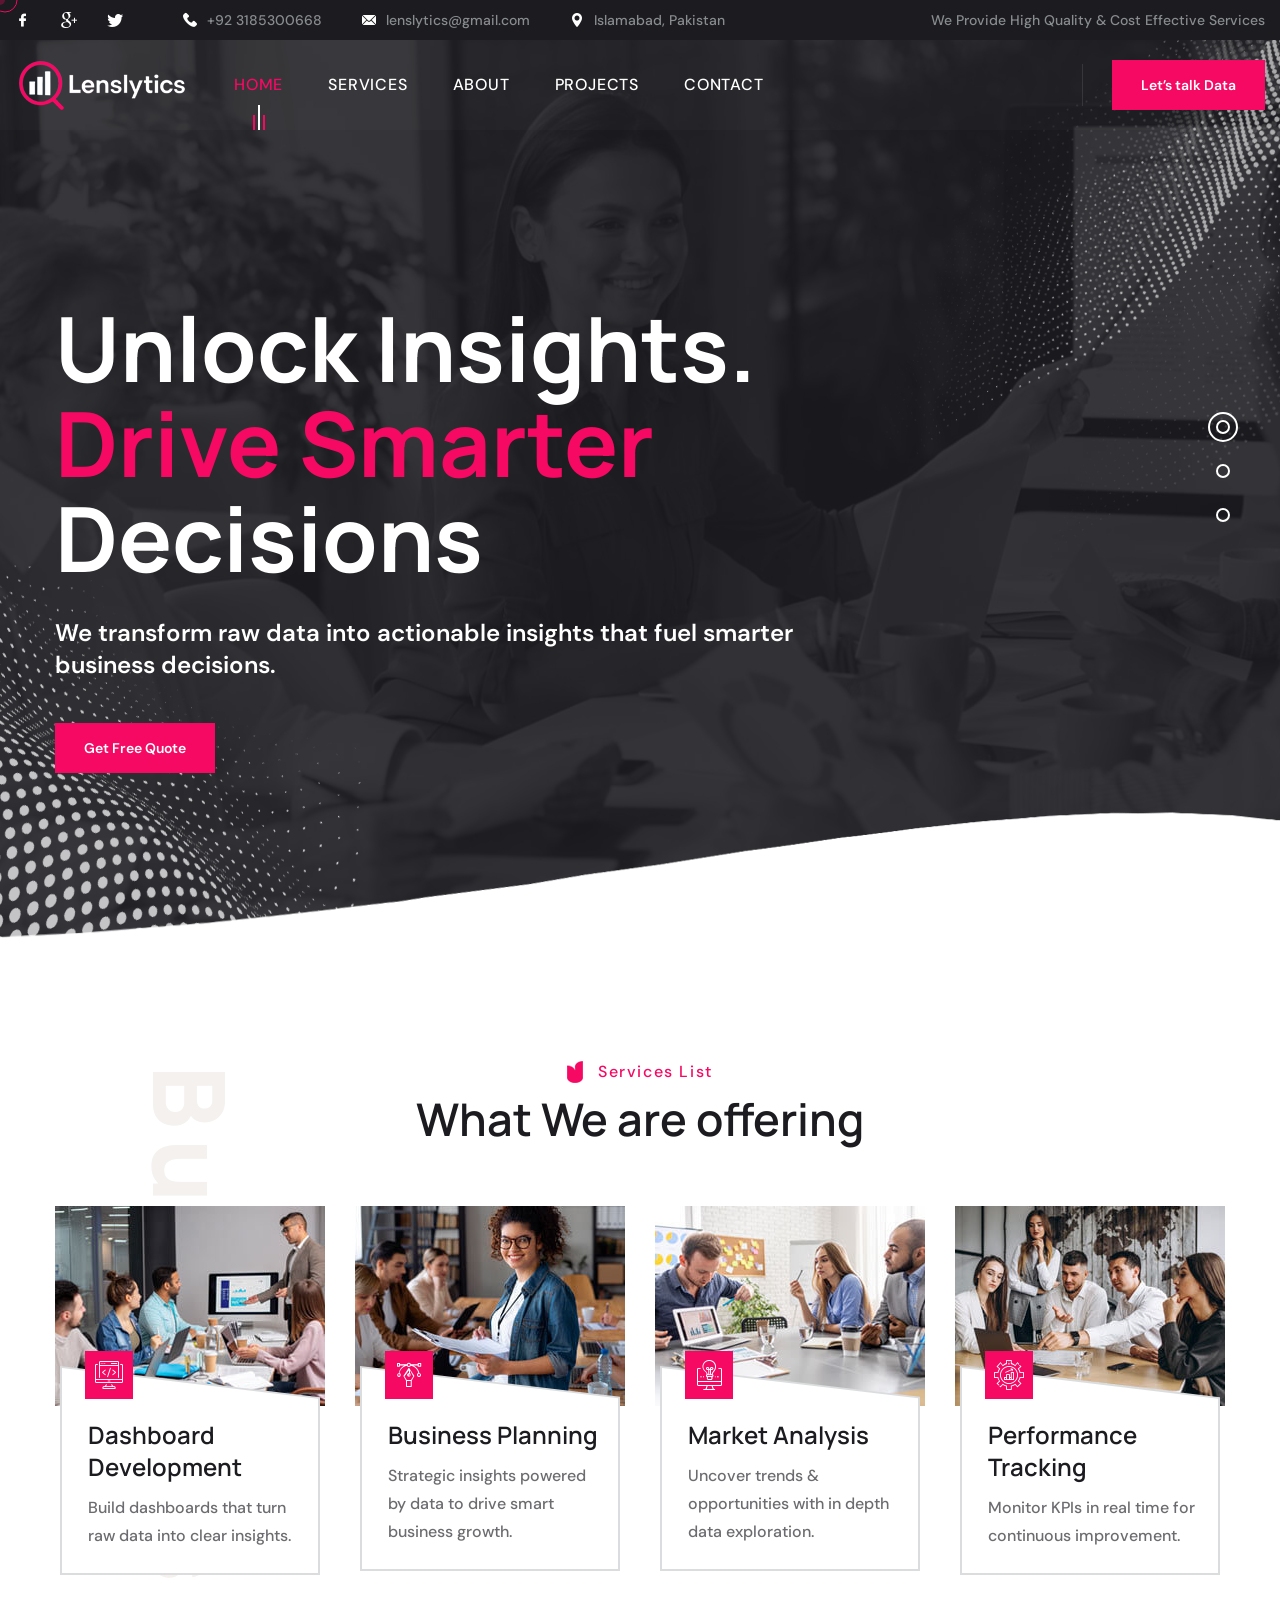
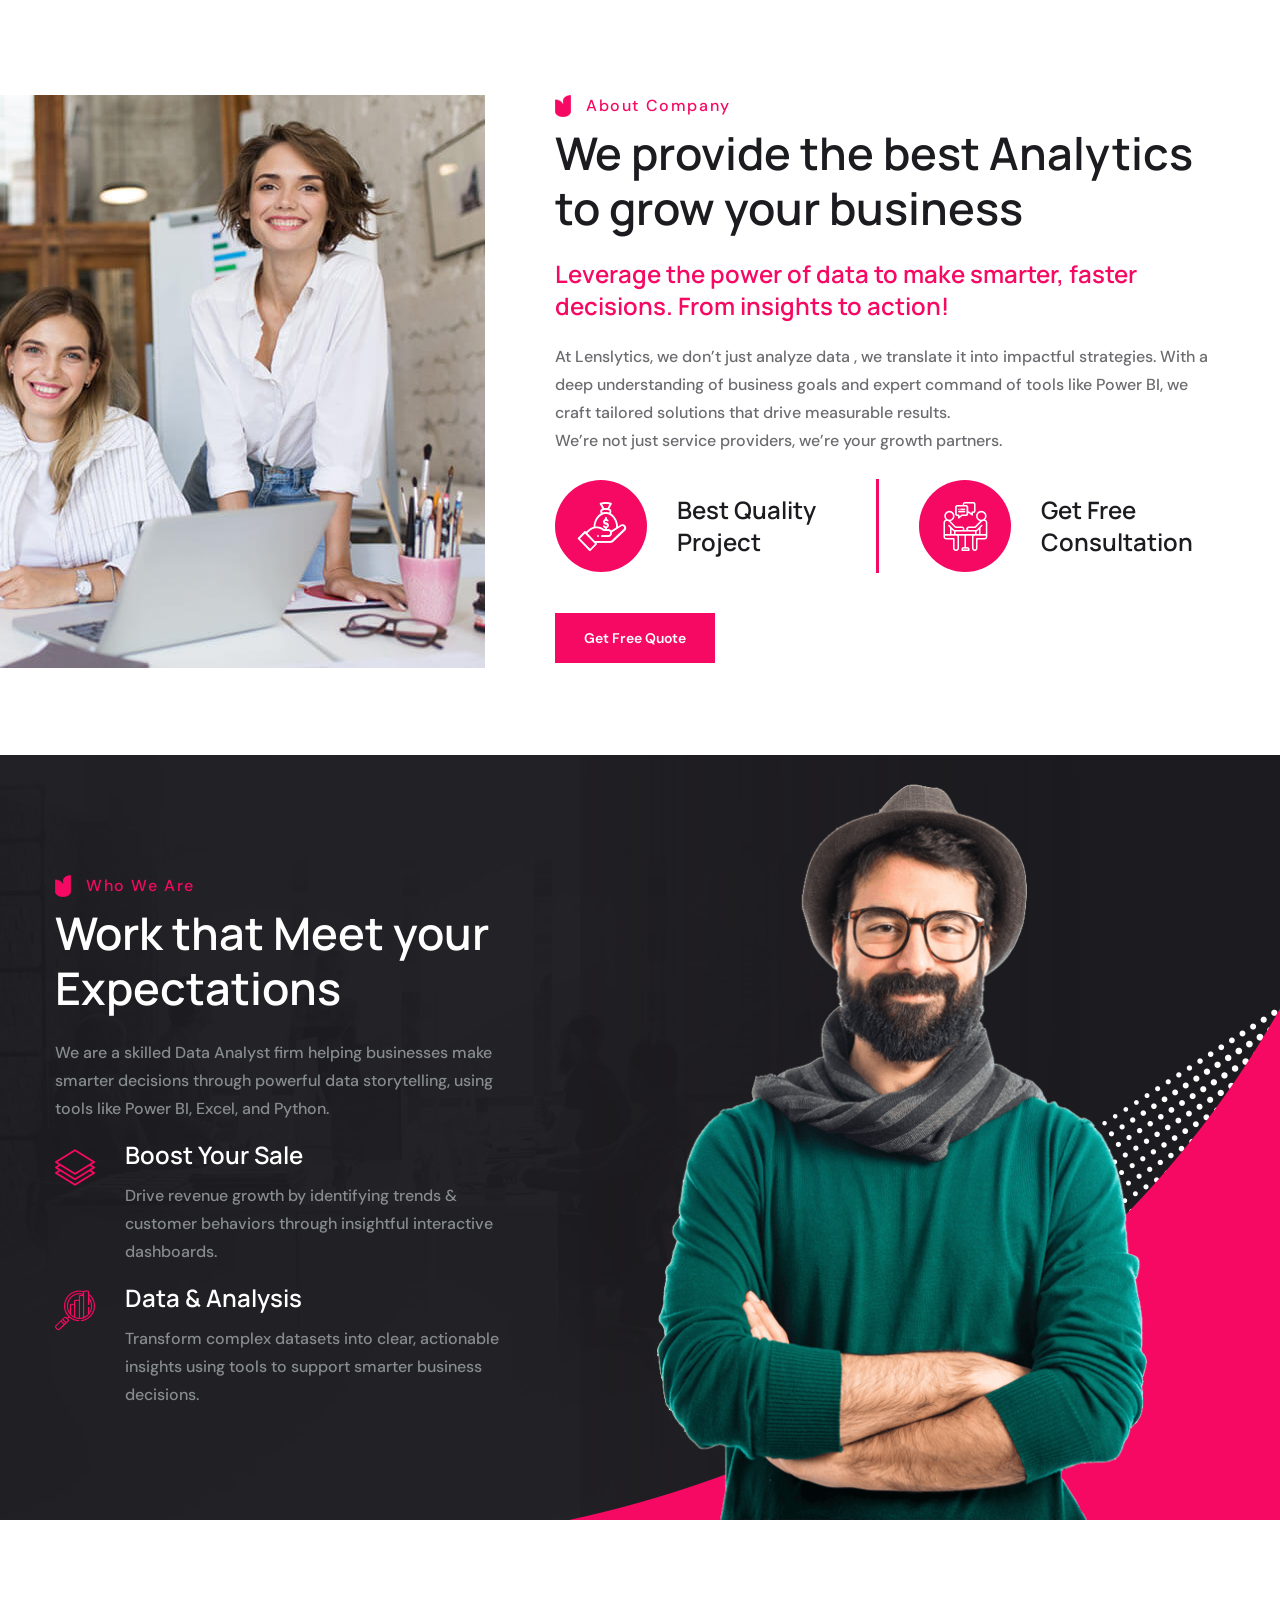
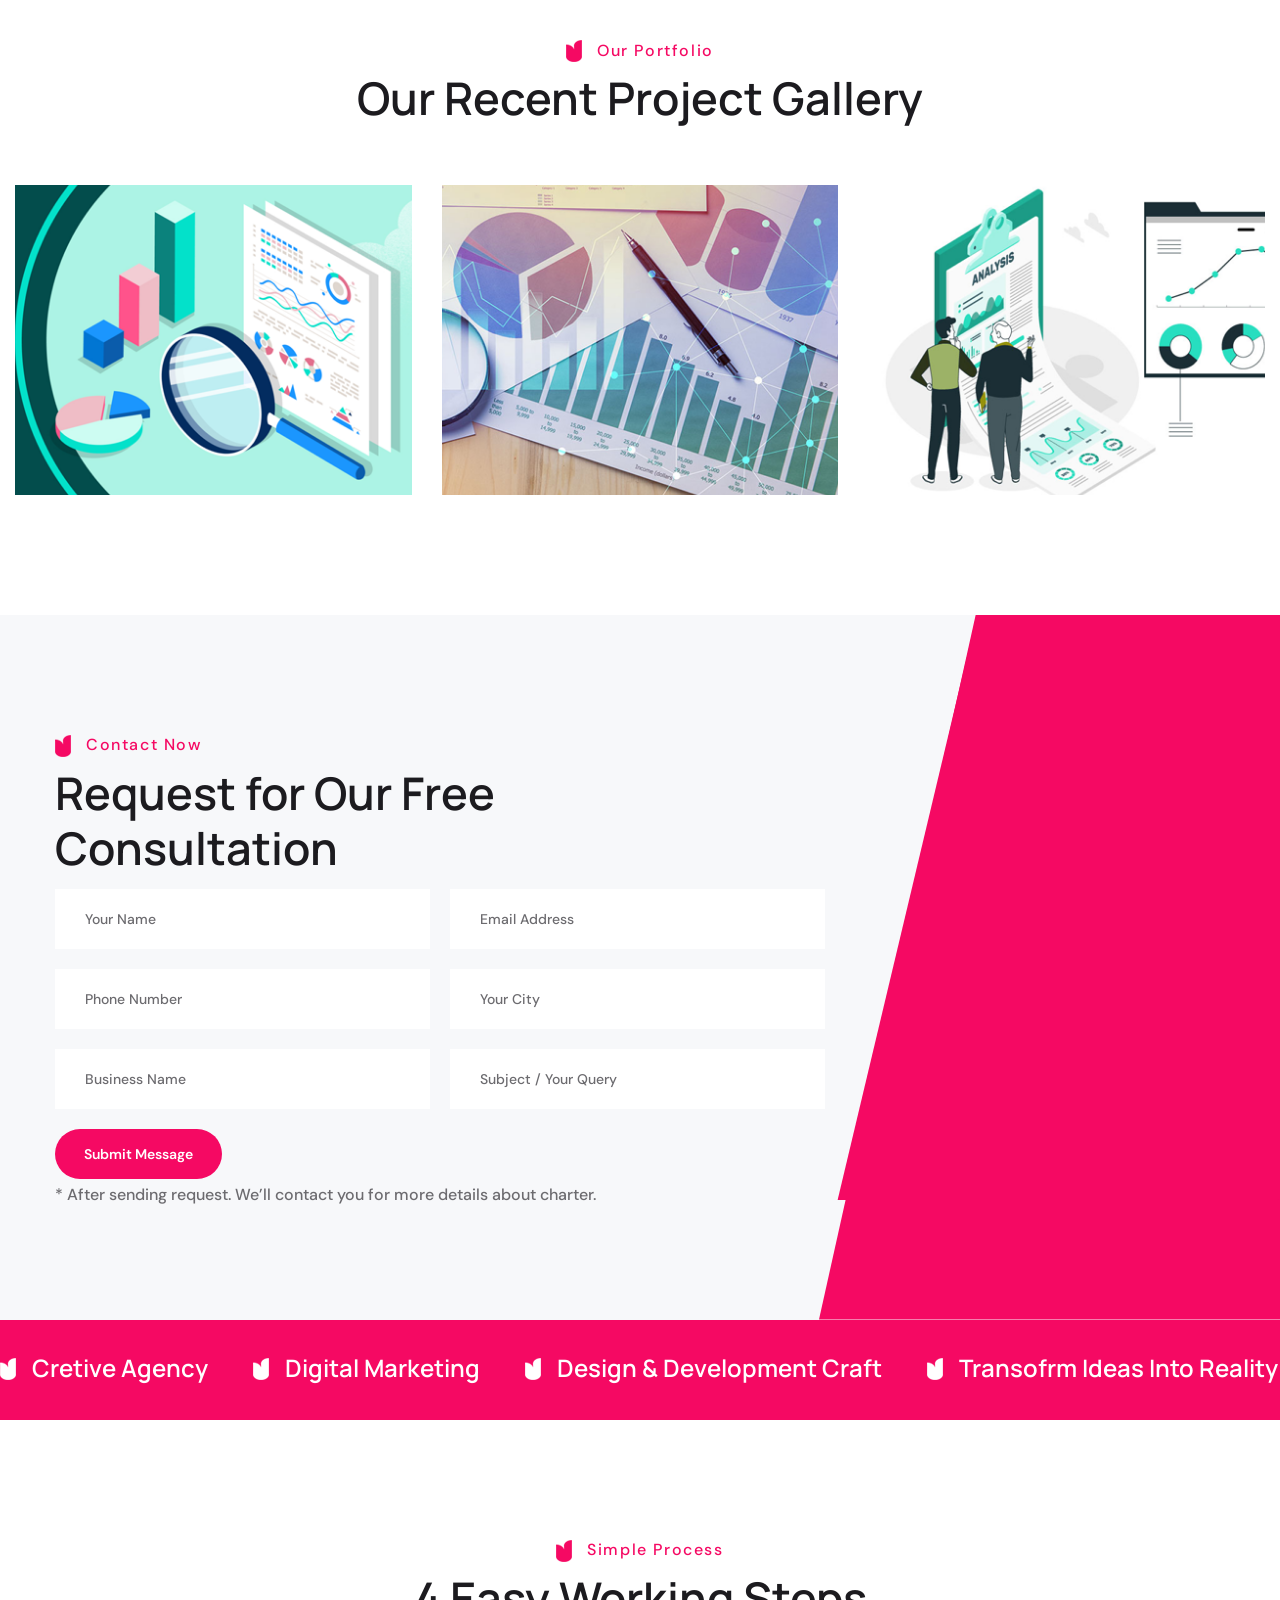
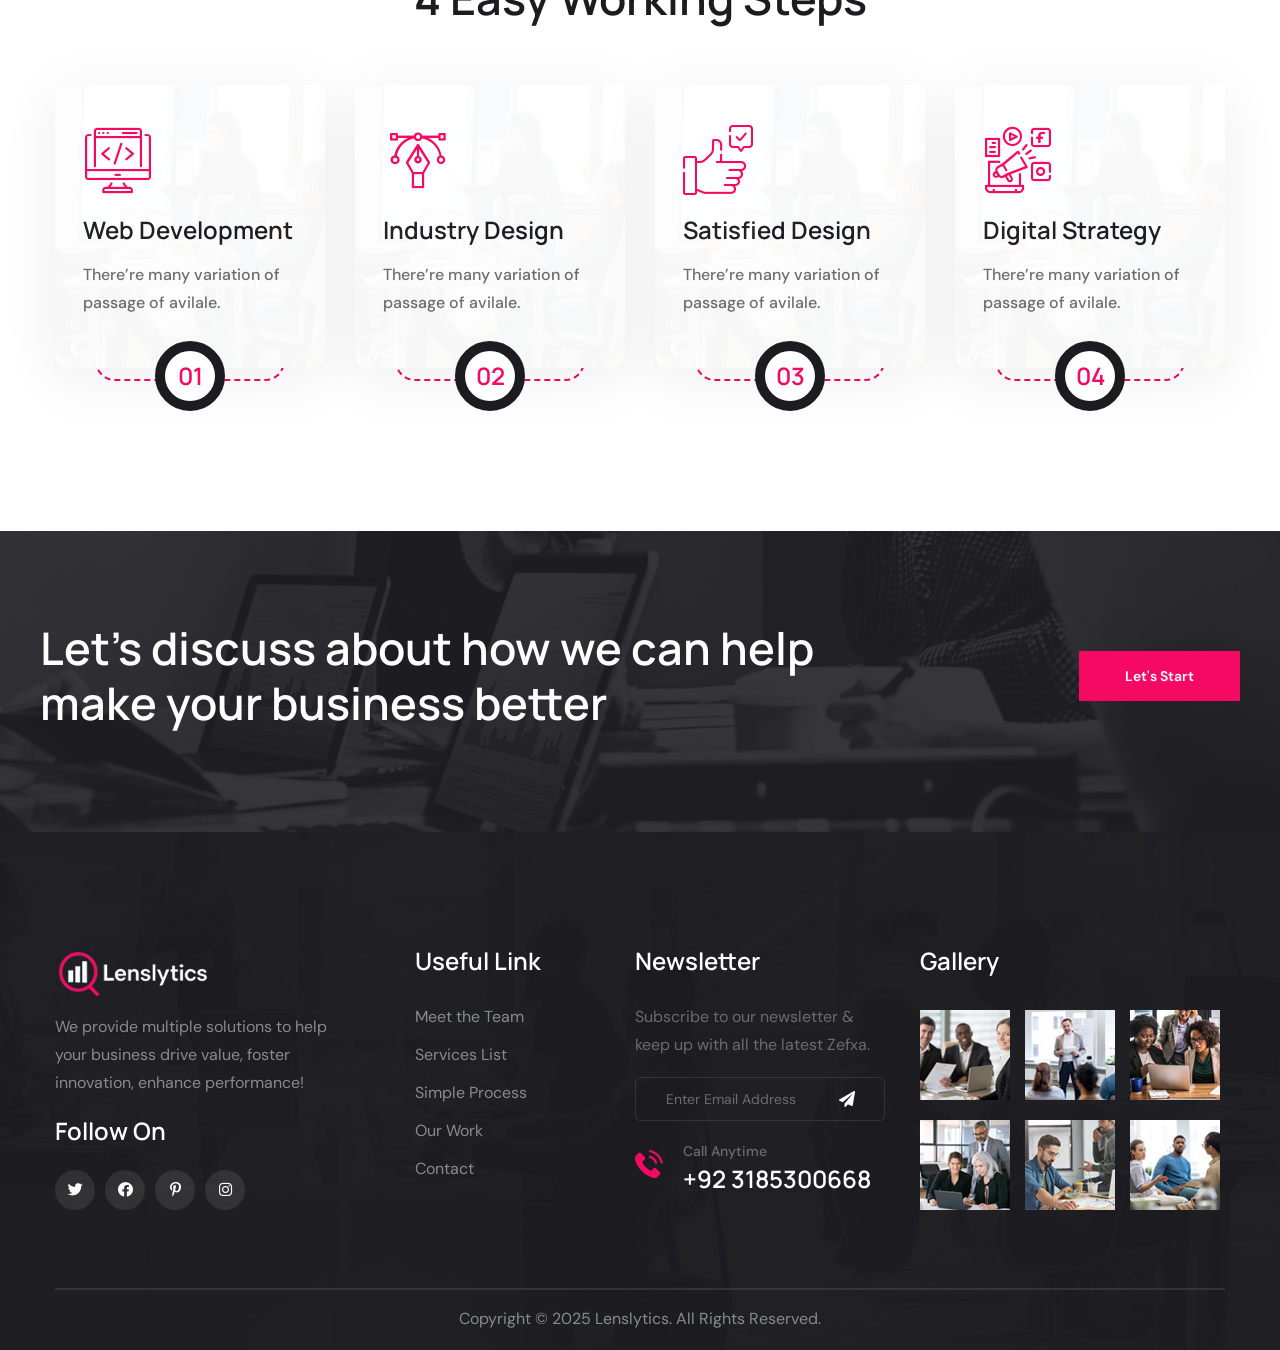
==== commit 72f00331: "name updates" ====
--- a/index.html
+++ b/index.html
@@ -954,8 +954,8 @@
                         <div class="col-xl-12">
                             <div class="site-footer__bottom-inner">
                                 <p class="site-footer__bottom-text">
-                                    Copyright © 2024
-                                    <a href="#">Zefxa.</a>
+                                    Copyright © 2025
+                                    <a href="#">Lenslytics.</a>
                                     All Rights Reserved.
                                 </p>
                             </div>
@@ -991,7 +991,7 @@
                 </li>
                 <li>
                     <i class="fa fa-phone-alt"></i>
-                    <a href="tel:+923185300668">92 3185300668</a>
+                    <a href="tel:+923185300668">+92 3185300668</a>
                 </li>
             </ul><!-- /.mobile-nav__contact -->
             <div class="mobile-nav__top">
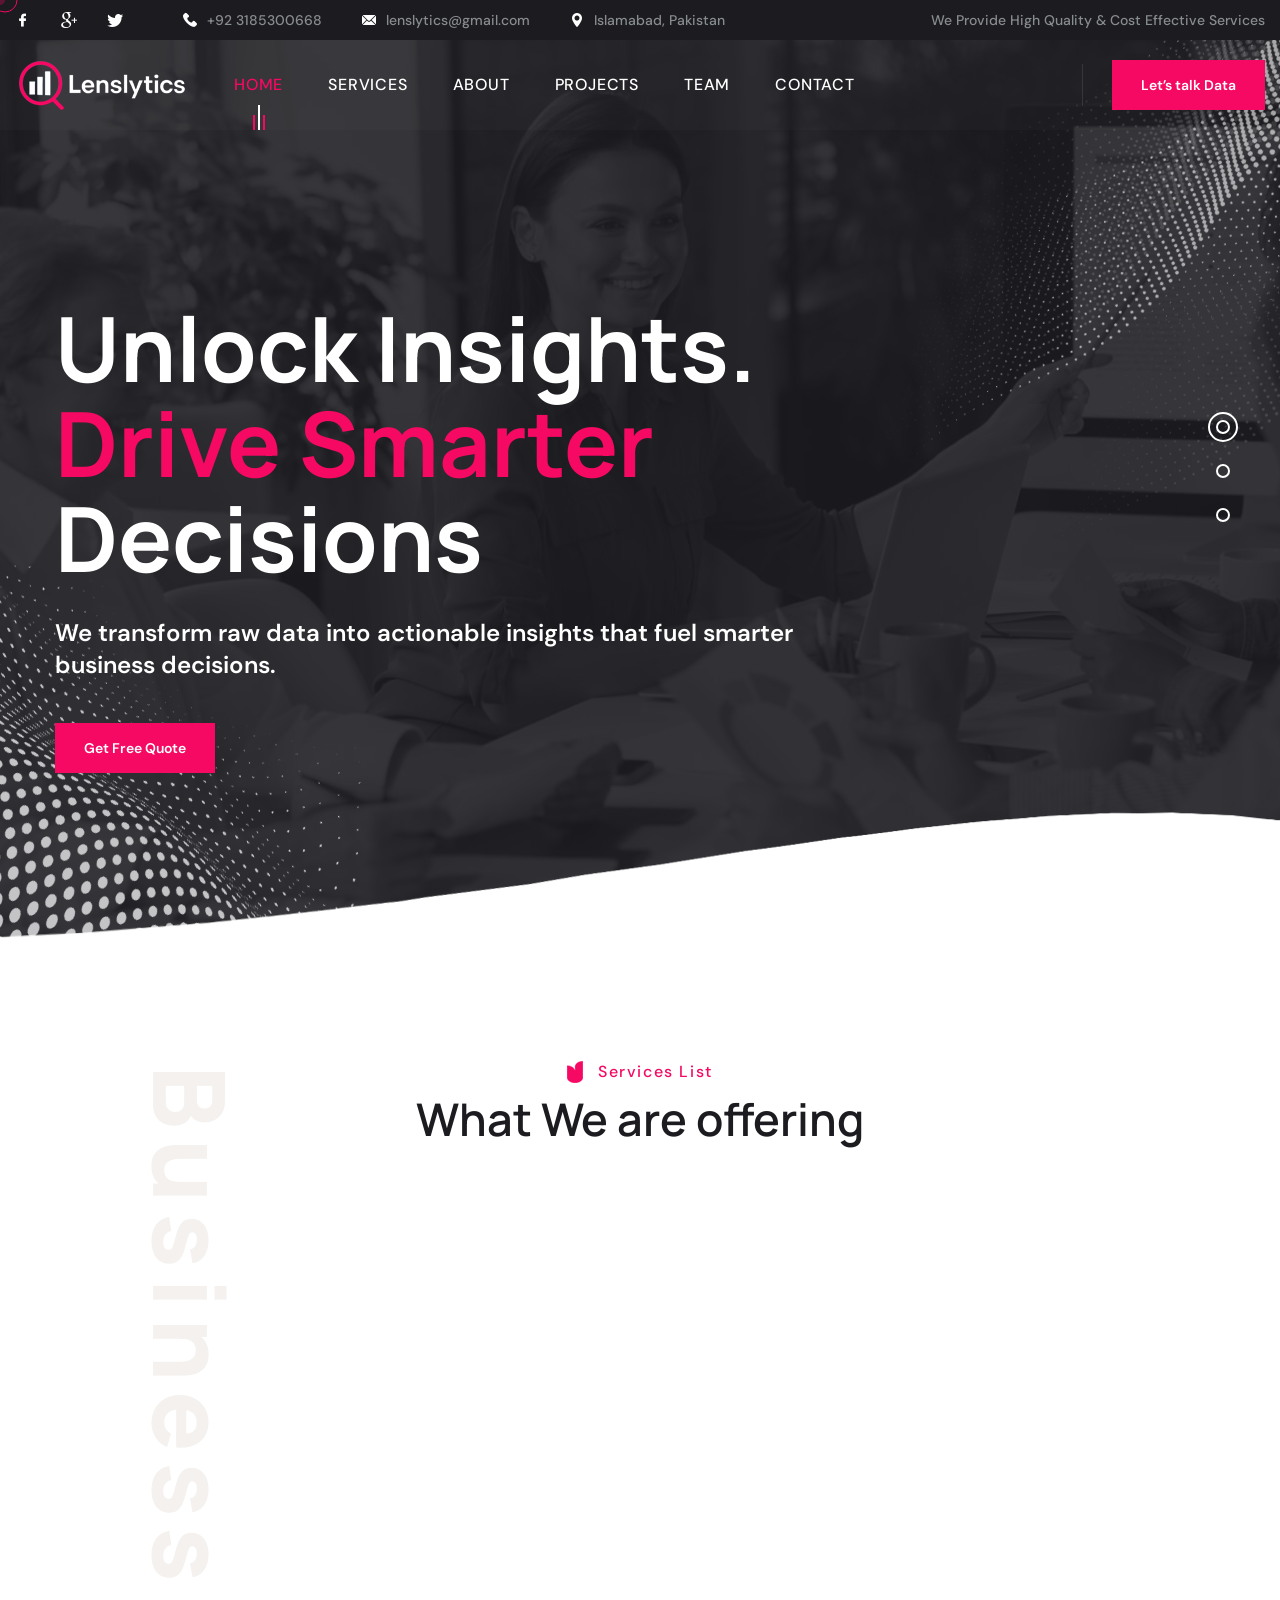
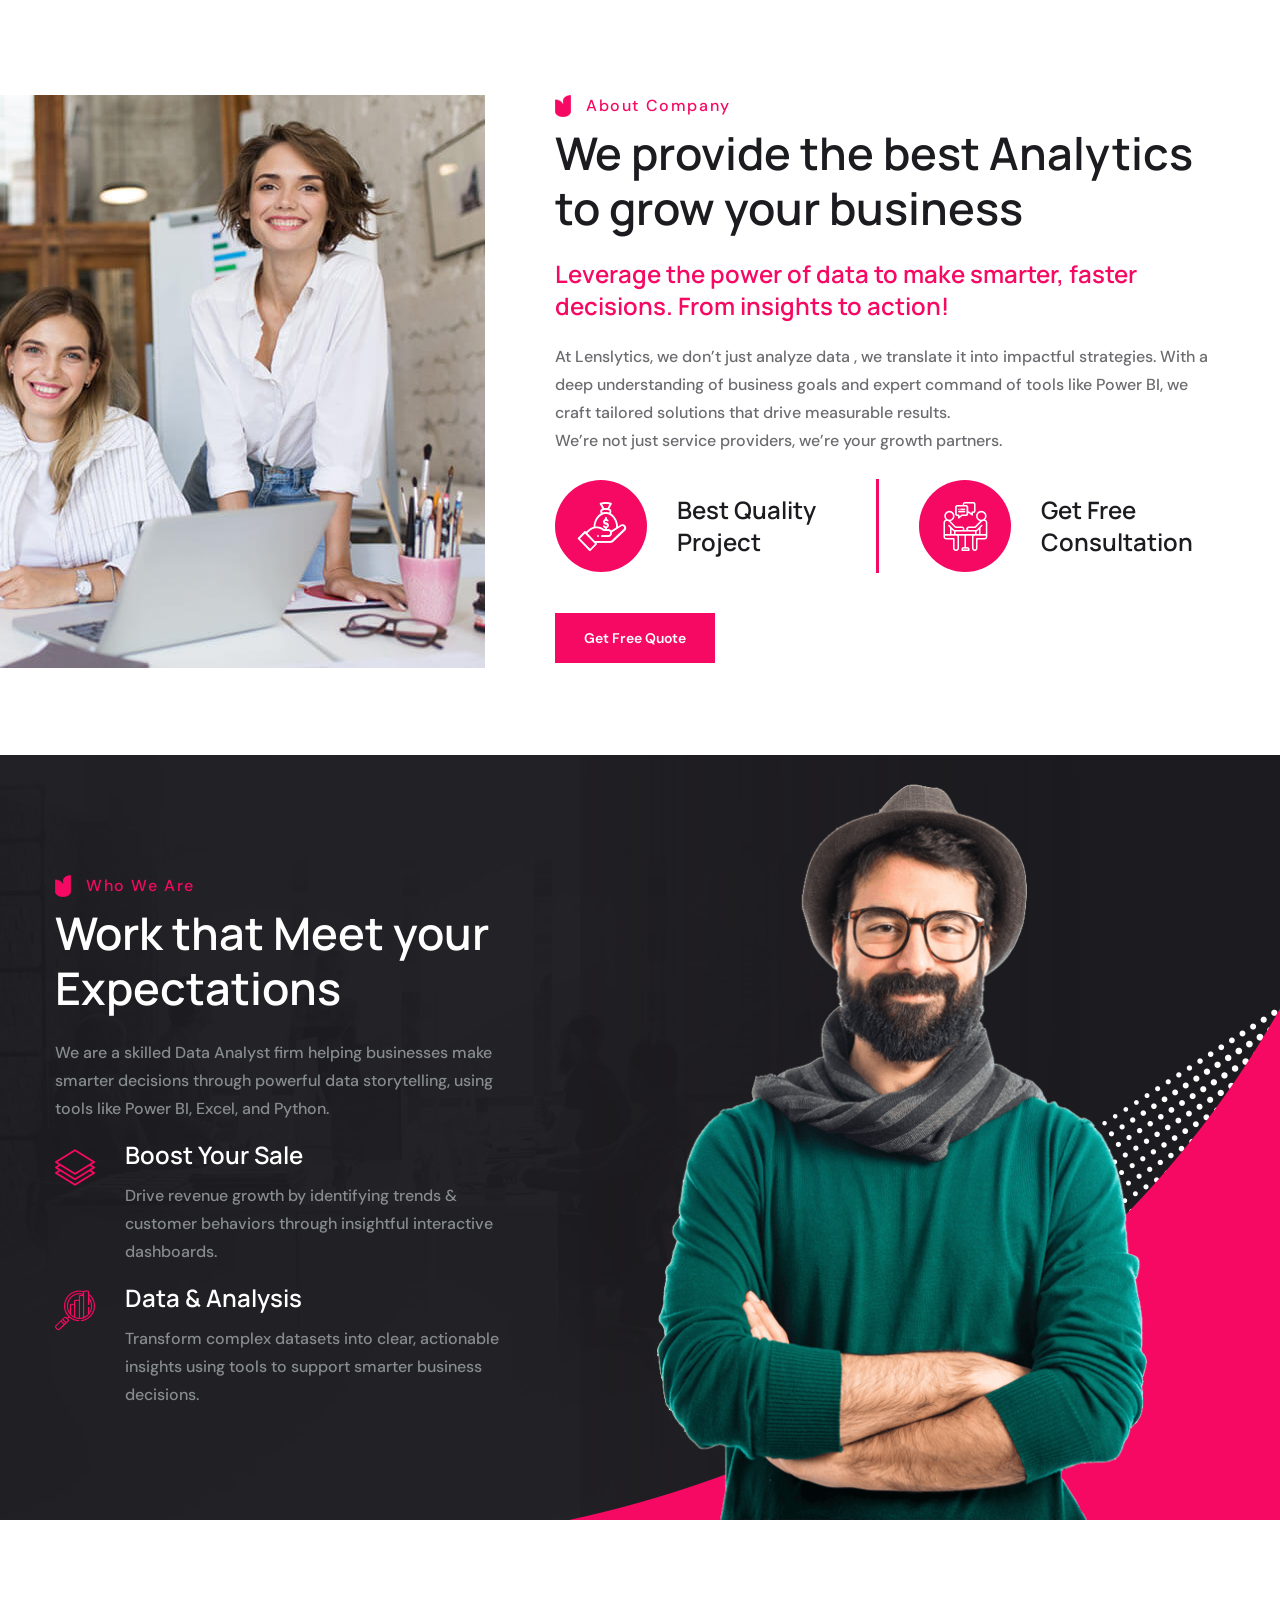
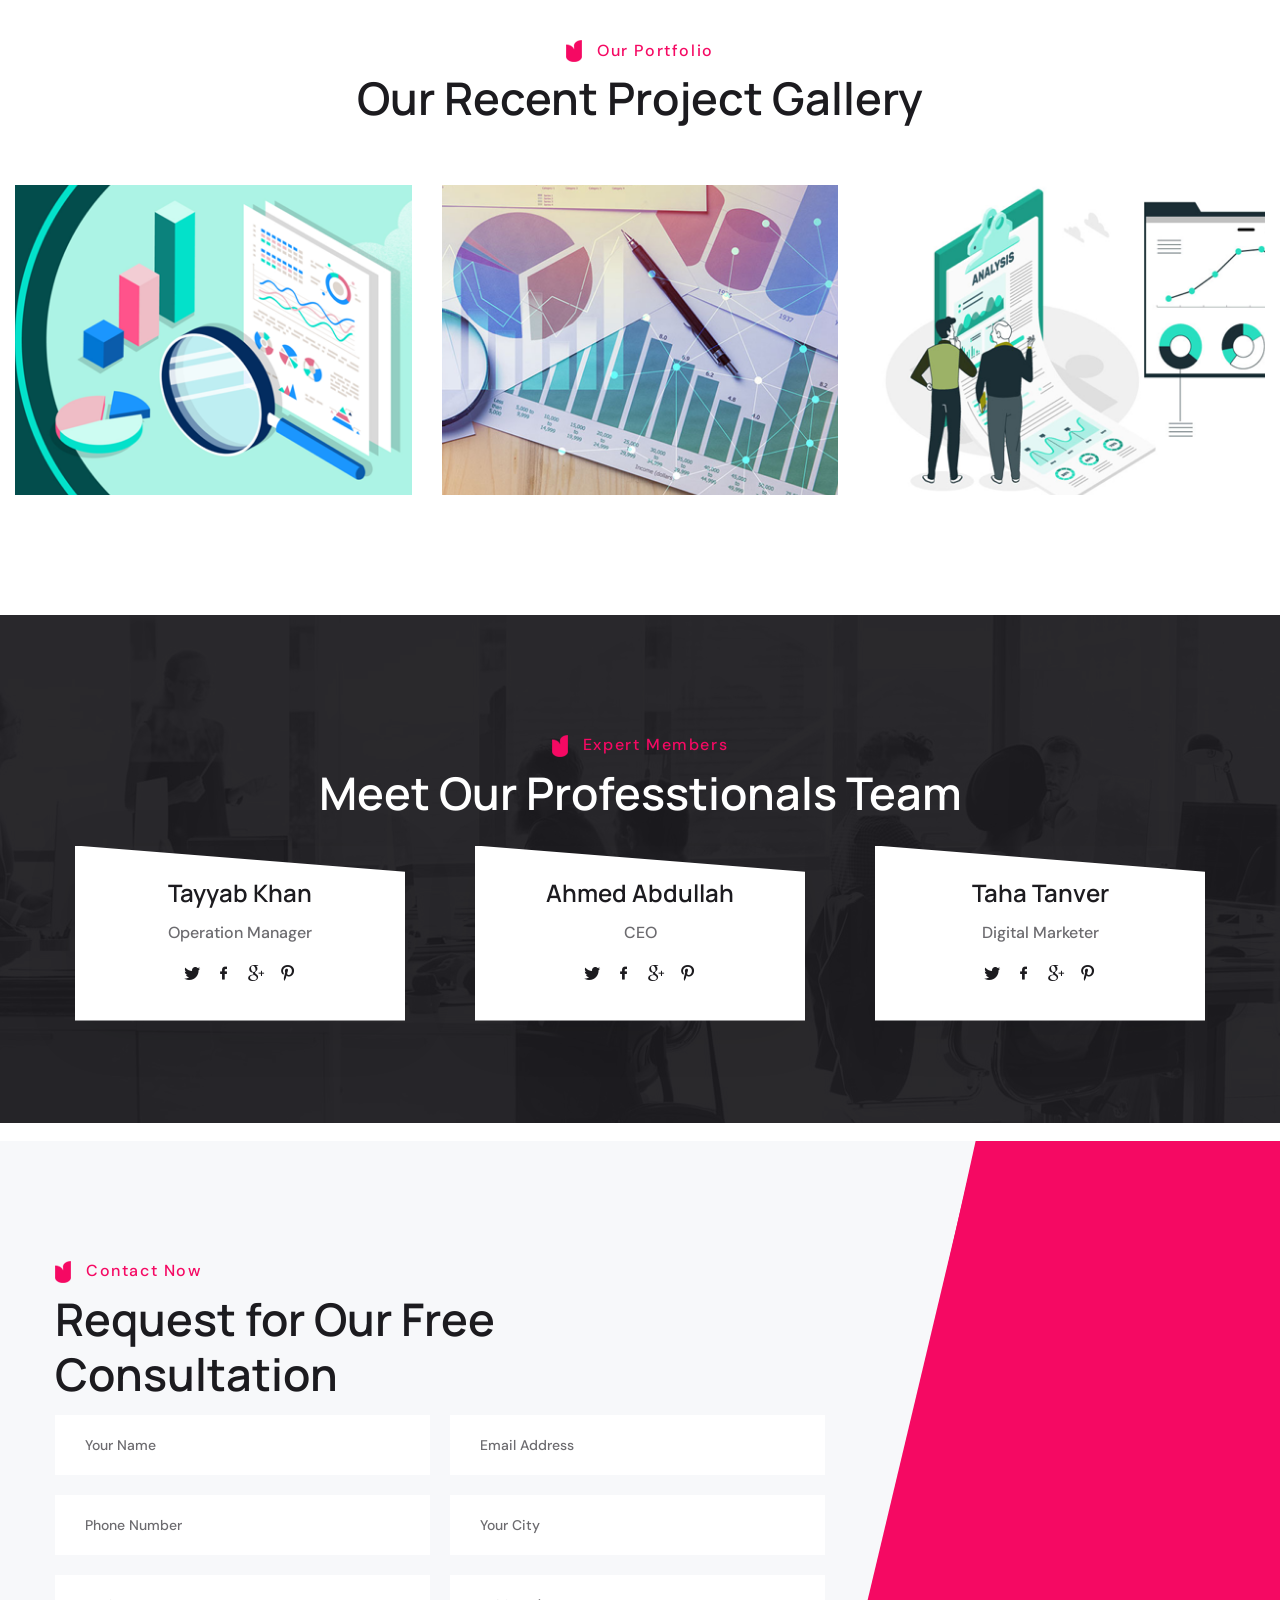
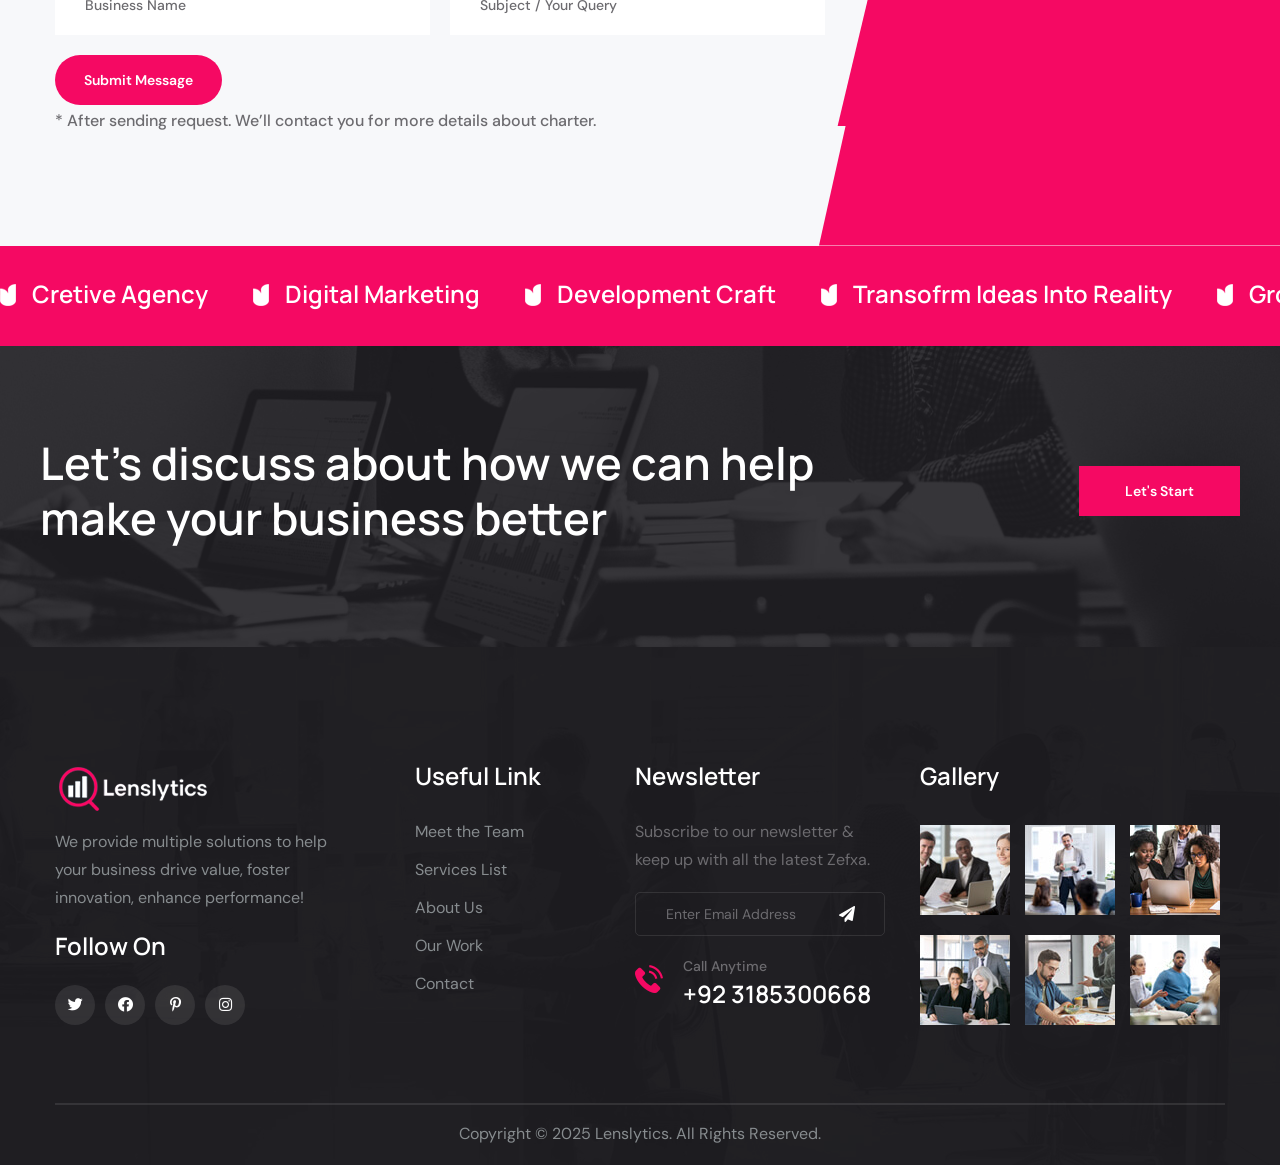
==== commit e4fb28d1: "Updates on Content" ====
--- a/index.html
+++ b/index.html
@@ -10,7 +10,7 @@
     <link rel="icon" type="image/png" sizes="32x32" href="assets/images/favicons2/favicon-32x32.png" />
     <link rel="icon" type="image/png" sizes="16x16" href="assets/images/favicons2/favicon-16x16.png" />
     <link rel="manifest" href="assets/images/favicons2/site.webmanifest" />
-    <meta name="description" content="zefxa HTML 5 Template " />
+    <meta name="description" content="Lenslytics Business Consulting" />
 
     <!-- fonts -->
     <link rel="preconnect" href="https://fonts.googleapis.com">
@@ -142,6 +142,11 @@
                                             </a>
                                         </li>
                                         <li class="scrollToLink">
+                                            <a href="#team">Team
+                                                <span class="main-menu-border"></span>
+                                            </a>
+                                        </li>
+                                        <li class="scrollToLink">
                                             <a href="#contact">Contact
                                                 <span class="main-menu-border"></span>
                                             </a>
@@ -539,7 +544,7 @@
                                     <img src="assets/images/project/project-1-1.png" alt="">
                                 </div>
                                 <div class="project-one__content">
-                                    <h3 class="project-one__title"><a href="project-details.html">FlyingWhale Airline</a>
+                                    <h3 class="project-one__title"><a href="#project">FlyingWhale Airline</a>
                                     </h3>
                                     <p class="project-one__sub-title">Business Intelligence</p>
                                 </div>
@@ -555,7 +560,7 @@
                                     <img src="assets/images/project/project-1-2.png" alt="">
                                 </div>
                                 <div class="project-one__content">
-                                    <h3 class="project-one__title"><a href="project-details.html">Sales Data Analysis</a>
+                                    <h3 class="project-one__title"><a href="#project">Sales Data Analysis</a>
                                     </h3>
                                     <p class="project-one__sub-title">Digital Marketing</p>
                                 </div>
@@ -571,7 +576,7 @@
                                     <img src="assets/images/project/project-1-3.png" alt="">
                                 </div>
                                 <div class="project-one__content">
-                                    <h3 class="project-one__title"><a href="project-details.html">HR Data Analysis</a>
+                                    <h3 class="project-one__title"><a href="#project">HR Data Analysis</a>
                                     </h3>
                                     <p class="project-one__sub-title">Managing Director</p>
                                 </div>
@@ -587,17 +592,108 @@
         </section>
         <!--Project One End-->
 
+        <!--Team One Start-->
+        <section class="team-one" id="team">
+            <div class="team-one__bg-box">
+                <div class="team-one__bg" style="background-image: url(assets/images/backgrounds/team-one-bg.jpg);">
+                </div>
+            </div>
+            <div class="container">
+                <div class="section-title text-center">
+                    <div class="section-title__tagline-box">
+                        <div class="section-title__tagline-shape">
+                            <img src="assets/images/shapes/section-title-tagline-shape.png" alt="">
+                        </div>
+                        <span class="section-title__tagline">Expert Members</span>
+                    </div>
+                    <h2 class="section-title__title">Meet Our Professtionals Team</h2>
+                </div>
+                <div class="row">
+                    <!--Team One Single Start-->
+                    <div class="col-xl-4 col-lg-4 wow fadeInLeft" data-wow-delay="100ms">
+                        <div class="team-one__single">
+                            <div class="team-one__img-box">
+                                <div class="team-one__img">
+                                    <img src="assets/images/team/team-1.png" alt="">
+                                </div>
+                            </div>
+                            <div class="team-one__content-inner">
+                                <div class="team-one__content">
+                                    <h3 class="team-one__name"><a href="#team">Tayyab Khan</a></h3>
+                                    <p class="team-one__sub-title">Operation Manager</p>
+                                    <div class="team-one__social">
+                                        <a href="team-details.html"><span class="icon-twitter"></span></a>
+                                        <a href="team-details.html"><span class="icon-facebook"></span></a>
+                                        <a href="team-details.html"><span class="icon-google-plus-logo"></span></a>
+                                        <a href="team-details.html"><span class="icon-pinterest"></span></a>
+                                    </div>
+                                </div>
+                            </div>
+                        </div>
+                    </div>
+                    <!--Team One Single End-->
+                    <!--Team One Single Start-->
+                    <div class="col-xl-4 col-lg-4 wow fadeInUp" data-wow-delay="200ms">
+                        <div class="team-one__single">
+                            <div class="team-one__img-box">
+                                <div class="team-one__img">
+                                    <img src="assets/images/team/team-1.png" alt="">
+                                </div>
+                            </div>
+                            <div class="team-one__content-inner">
+                                <div class="team-one__content">
+                                    <h3 class="team-one__name"><a href="#team">Ahmed Abdullah</a></h3>
+                                    <p class="team-one__sub-title">CEO</p>
+                                    <div class="team-one__social">
+                                        <a href="team-details.html"><span class="icon-twitter"></span></a>
+                                        <a href="team-details.html"><span class="icon-facebook"></span></a>
+                                        <a href="team-details.html"><span class="icon-google-plus-logo"></span></a>
+                                        <a href="team-details.html"><span class="icon-pinterest"></span></a>
+                                    </div>
+                                </div>
+                            </div>
+                        </div>
+                    </div>
+                    <!--Team One Single End-->
+                    <!--Team One Single Start-->
+                    <div class="col-xl-4 col-lg-4 wow fadeInRight" data-wow-delay="300ms">
+                        <div class="team-one__single">
+                            <div class="team-one__img-box">
+                                <div class="team-one__img">
+                                    <img src="assets/images/team/team-1.png" alt="">
+                                </div>
+                            </div>
+                            <div class="team-one__content-inner">
+                                <div class="team-one__content">
+                                    <h3 class="team-one__name"><a href="#team">Taha Tanver</a></h3>
+                                    <p class="team-one__sub-title">Digital Marketer</p>
+                                    <div class="team-one__social">
+                                        <a href="team-details.html"><span class="icon-twitter"></span></a>
+                                        <a href="team-details.html"><span class="icon-facebook"></span></a>
+                                        <a href="team-details.html"><span class="icon-google-plus-logo"></span></a>
+                                        <a href="team-details.html"><span class="icon-pinterest"></span></a>
+                                    </div>
+                                </div>
+                            </div>
+                        </div>
+                    </div>
+                    <!--Team One Single End-->
+                </div>
+            </div>
+        </section>
+        <!--Team One End-->
+
         <!--Contact Two Start-->
-        <section class="contact-two">
+        <section class="contact-two" id="contact">
             <div class="contact-two__img-1 wow fadeInLeft" data-wow-delay="300ms">
                 <img src="assets/images/resources/contact-two-img-1.png" alt="" class="float-bob-x">
             </div>
             <div class="contact-two__bg-shape"></div>
             <div class="contact-two__bg-shape-2"></div>
             <div class="contact-two__google-map">
-                <iframe
-                    src="https://www.google.com/maps/embed?pb=!1m18!1m12!1m3!1d4562.753041141002!2d-118.80123790098536!3d34.152323469614075!2m3!1f0!2f0!3f0!3m2!1i1024!2i768!4f13.1!3m3!1m2!1s0x80e82469c2162619%3A0xba03efb7998eef6d!2sCostco+Wholesale!5e0!3m2!1sbn!2sbd!4v1562518641290!5m2!1sbn!2sbd"
-                    class="contact-two__map" allowfullscreen></iframe>
+                <div class="contact-two__google-map">
+                    <img src="assets/images/resources/Untitled-x.png" alt="Contact Location" class="contact-two__map">
+                </div>                
             </div>
             <div class="container">
                 <div class="row">
@@ -697,7 +793,7 @@
                         <div class="icon">
                             <img src="assets/images/resources/sliding-text-img-1.png" alt="">
                         </div>
-                        <p>Design & Development Craft</p>
+                        <p>Development Craft</p>
                     </li>
                     <li>
                         <div class="icon">
@@ -709,112 +805,20 @@
                         <div class="icon">
                             <img src="assets/images/resources/sliding-text-img-1.png" alt="">
                         </div>
-                        <p>It Consulting</p>
+                        <p>Growth Consulting</p>
                     </li>
                     <li>
                         <div class="icon">
                             <img src="assets/images/resources/sliding-text-img-1.png" alt="">
                         </div>
-                        <p>Seo Optimization</p>
+                        <p>Sales Optimization</p>
                     </li>
                 </ul>
             </div>
         </section>
         <!--Sliding Text End-->
 
-        <!--Process One Start-->
-        <section class="process-one">
-            <div class="container">
-                <div class="section-title text-center">
-                    <div class="section-title__tagline-box">
-                        <div class="section-title__tagline-shape">
-                            <img src="assets/images/shapes/section-title-tagline-shape.png" alt="">
-                        </div>
-                        <span class="section-title__tagline">Simple Process</span>
-                    </div>
-                    <h2 class="section-title__title">4 Easy Working Steps</h2>
-                </div>
-                <div class="row">
-                    <!--Process One Single Start-->
-                    <div class="col-xl-3 col-lg-6 col-md-6 wow fadeInLeft" data-wow-delay="100ms">
-                        <div class="process-one__single-inner">
-                            <div class="process-one__single-shape"></div>
-                            <div class="process-one__single">
-                                <div class="process-one__single-bg"
-                                    style="background-image: url(assets/images/resources/process-one-single-bg.jpg);">
-                                </div>
-                                <div class="process-one__icon">
-                                    <span class="icon-coding"></span>
-                                </div>
-                                <h3 class="process-one__title">Web Development</h3>
-                                <p class="process-one__text">There’re many variation of
-                                    passage of avilale.</p>
-                                <div class="process-one__count"></div>
-                            </div>
-                        </div>
-                    </div>
-                    <!--Process One Single End-->
-                    <!--Process One Single Start-->
-                    <div class="col-xl-3 col-lg-6 col-md-6 wow fadeInLeft" data-wow-delay="200ms">
-                        <div class="process-one__single-inner">
-                            <div class="process-one__single-shape"></div>
-                            <div class="process-one__single">
-                                <div class="process-one__single-bg"
-                                    style="background-image: url(assets/images/resources/process-one-single-bg.jpg);">
-                                </div>
-                                <div class="process-one__icon">
-                                    <span class="icon-curve"></span>
-                                </div>
-                                <h3 class="process-one__title">Industry Design</h3>
-                                <p class="process-one__text">There’re many variation of
-                                    passage of avilale.</p>
-                                <div class="process-one__count"></div>
-                            </div>
-                        </div>
-                    </div>
-                    <!--Process One Single End-->
-                    <!--Process One Single Start-->
-                    <div class="col-xl-3 col-lg-6 col-md-6 wow fadeInRight" data-wow-delay="300ms">
-                        <div class="process-one__single-inner">
-                            <div class="process-one__single-shape"></div>
-                            <div class="process-one__single">
-                                <div class="process-one__single-bg"
-                                    style="background-image: url(assets/images/resources/process-one-single-bg.jpg);">
-                                </div>
-                                <div class="process-one__icon">
-                                    <span class="icon-like"></span>
-                                </div>
-                                <h3 class="process-one__title">Satisfied Design</h3>
-                                <p class="process-one__text">There’re many variation of
-                                    passage of avilale.</p>
-                                <div class="process-one__count"></div>
-                            </div>
-                        </div>
-                    </div>
-                    <!--Process One Single End-->
-                    <!--Process One Single Start-->
-                    <div class="col-xl-3 col-lg-6 col-md-6 wow fadeInRight" data-wow-delay="400ms">
-                        <div class="process-one__single-inner">
-                            <div class="process-one__single-shape"></div>
-                            <div class="process-one__single">
-                                <div class="process-one__single-bg"
-                                    style="background-image: url(assets/images/resources/process-one-single-bg.jpg);">
-                                </div>
-                                <div class="process-one__icon">
-                                    <span class="icon-bullhorn"></span>
-                                </div>
-                                <h3 class="process-one__title">Digital Strategy</h3>
-                                <p class="process-one__text">There’re many variation of
-                                    passage of avilale.</p>
-                                <div class="process-one__count"></div>
-                            </div>
-                        </div>
-                    </div>
-                    <!--Process One Single End-->
-                </div>
-            </div>
-        </section>
-        <!--Process One End-->
+        
 
         <!--CTA One Start-->
         <section class="cta-one">
@@ -865,8 +869,8 @@
                                 <ul class="footer-widget__link-list list-unstyled">
                                     <li><a href="team.html">Meet the Team</a></li>
                                     <li><a href="#services">Services List</a></li>
-                                    <li><a href="#about">Simple Process</a></li>
-                                    <li><a href="blog.html">Our Work</a></li>
+                                    <li><a href="#about">About Us</a></li>
+                                    <li><a href="coming-soon.html">Our Work</a></li>
                                     <li><a href="#contact">Contact</a></li>
                                 </ul>
                             </div>
@@ -991,7 +995,7 @@
                 </li>
                 <li>
                     <i class="fa fa-phone-alt"></i>
-                    <a href="tel:+923185300668">+92 3185300668</a>
+                    <a href="tel:+923185300668">92 3185300668</a>
                 </li>
             </ul><!-- /.mobile-nav__contact -->
             <div class="mobile-nav__top">
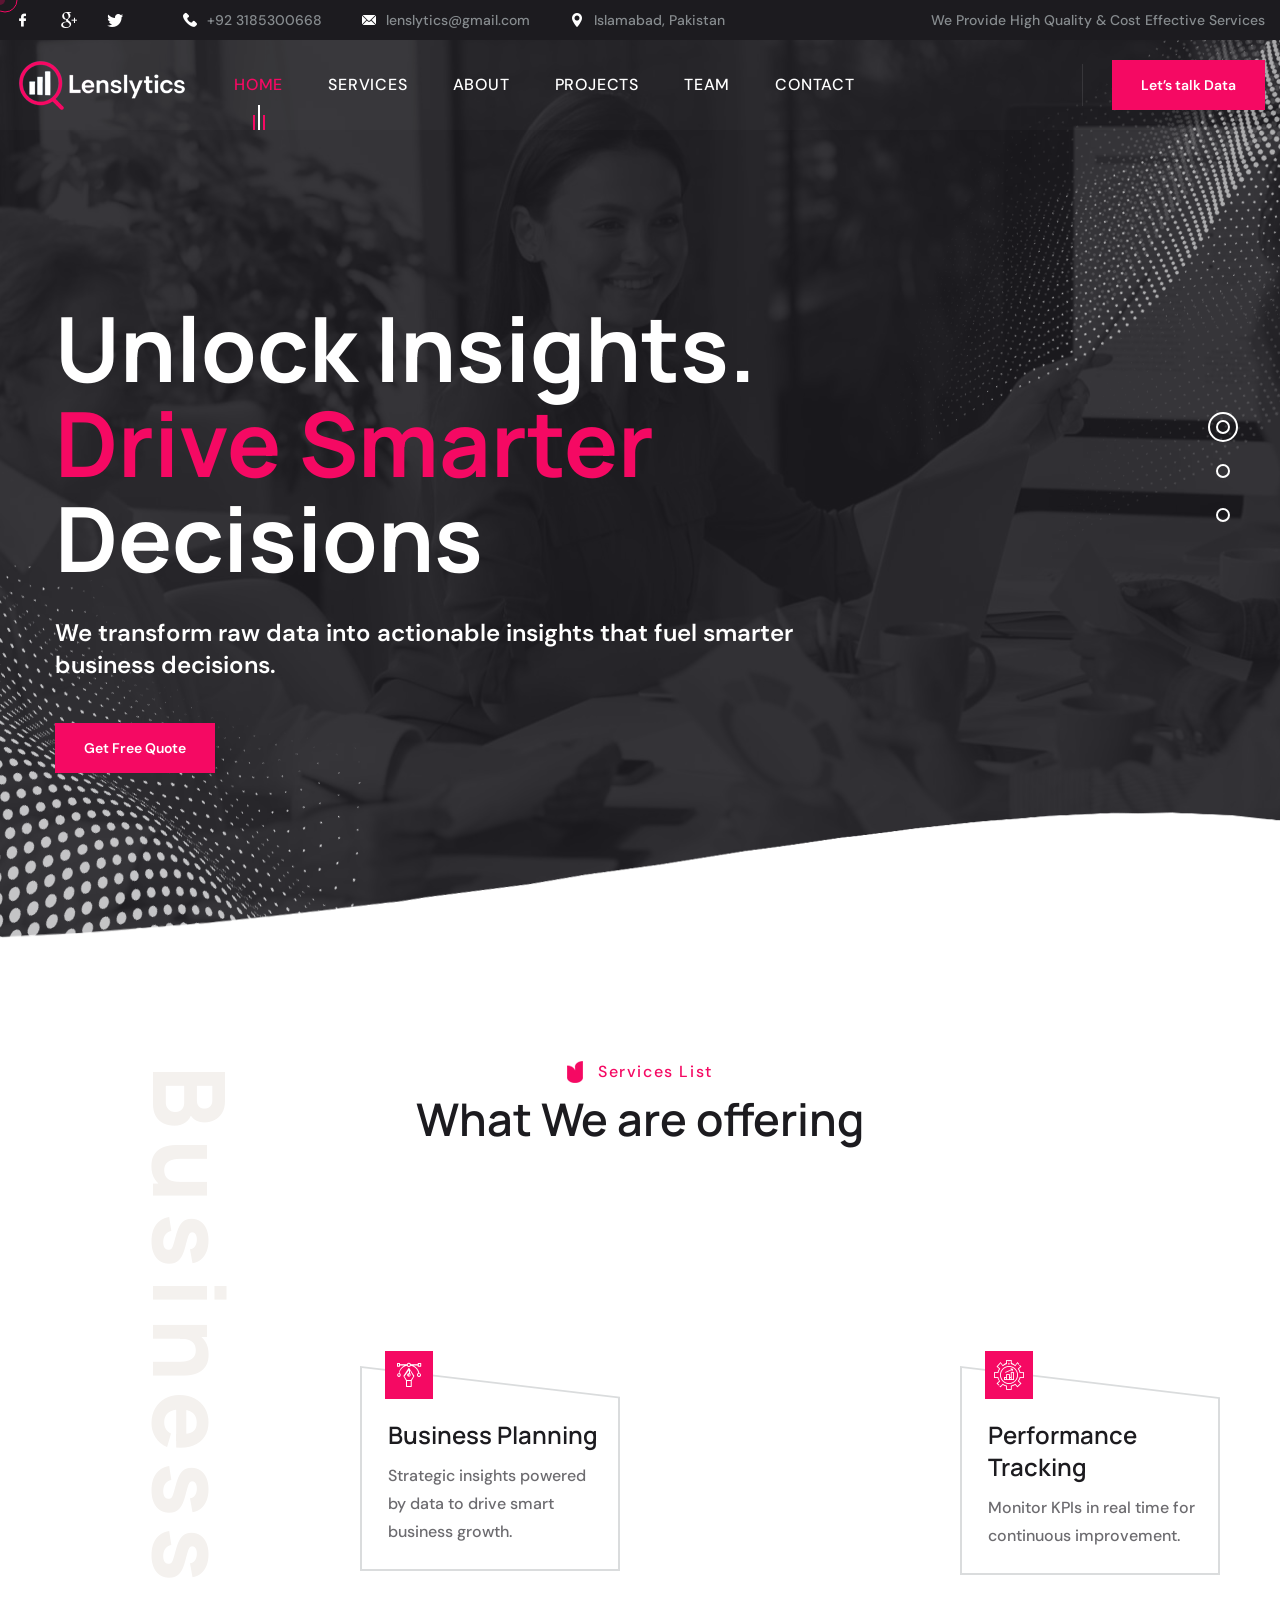
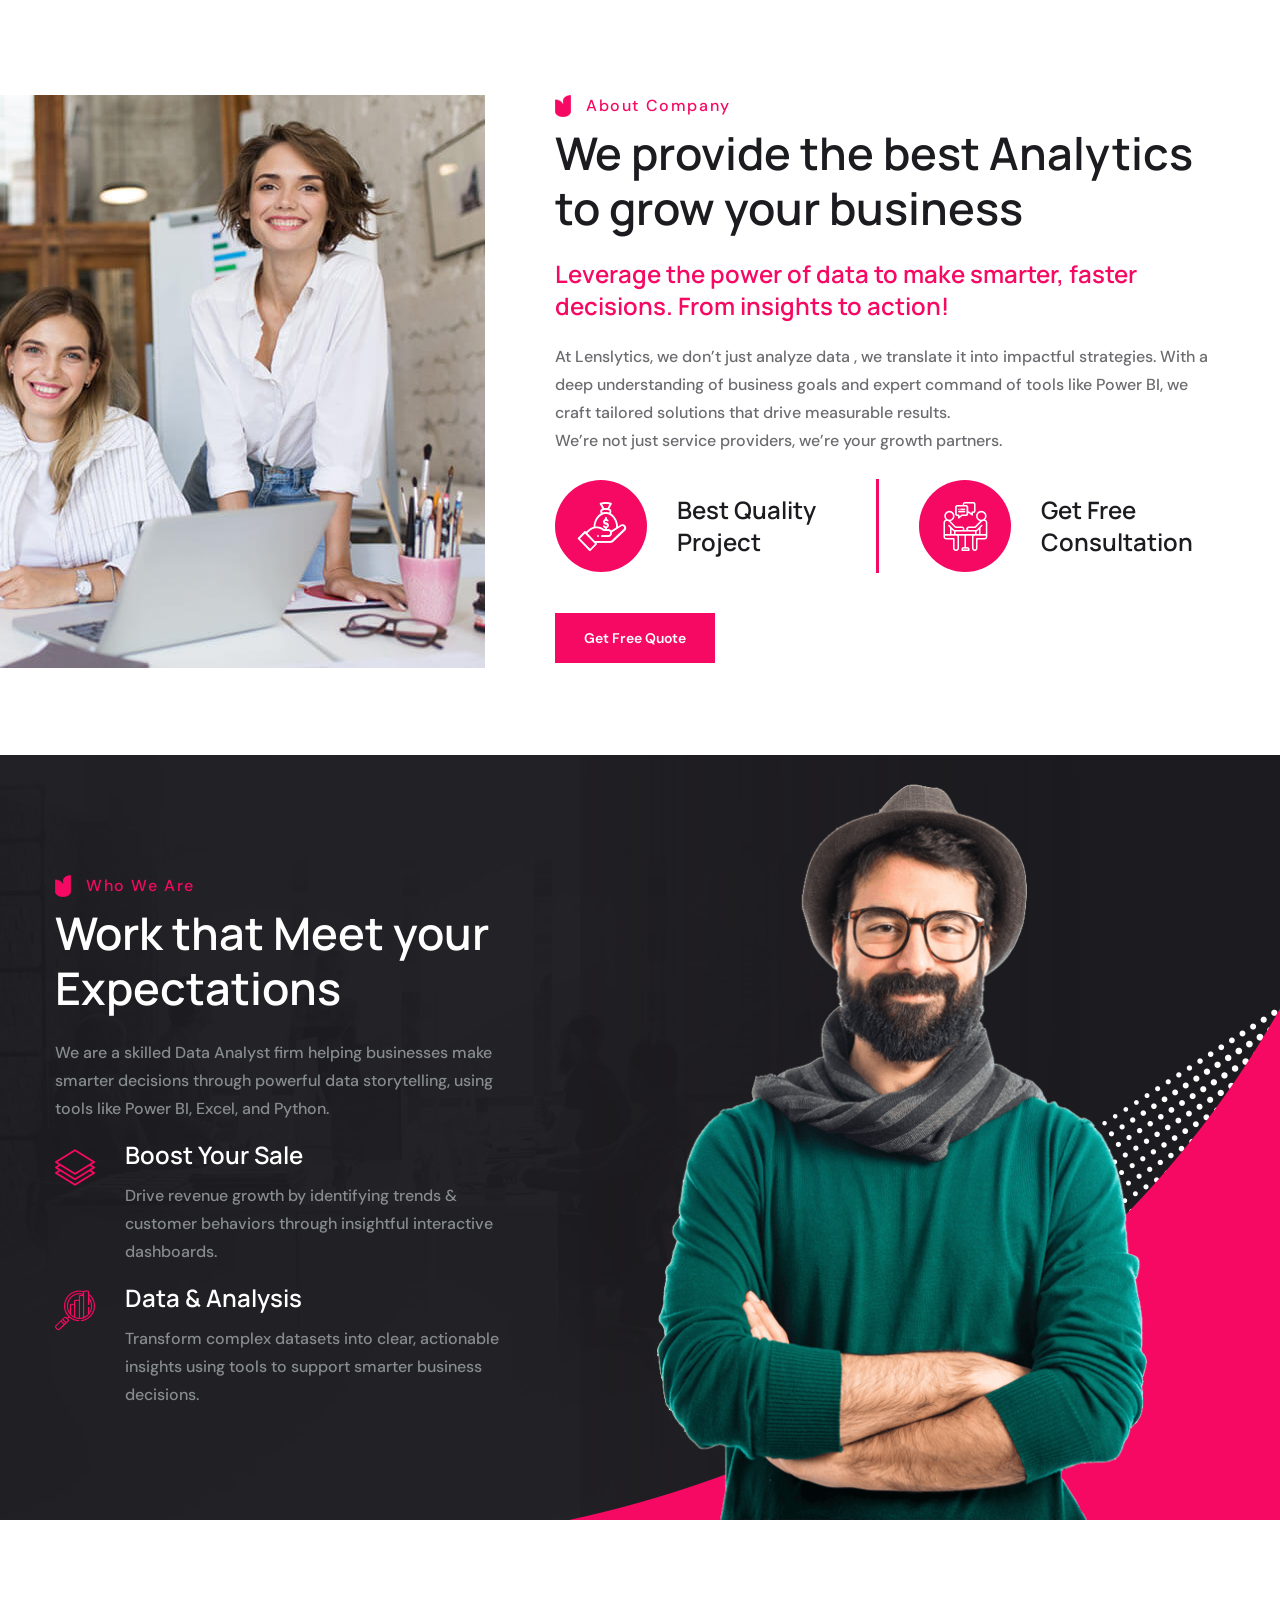
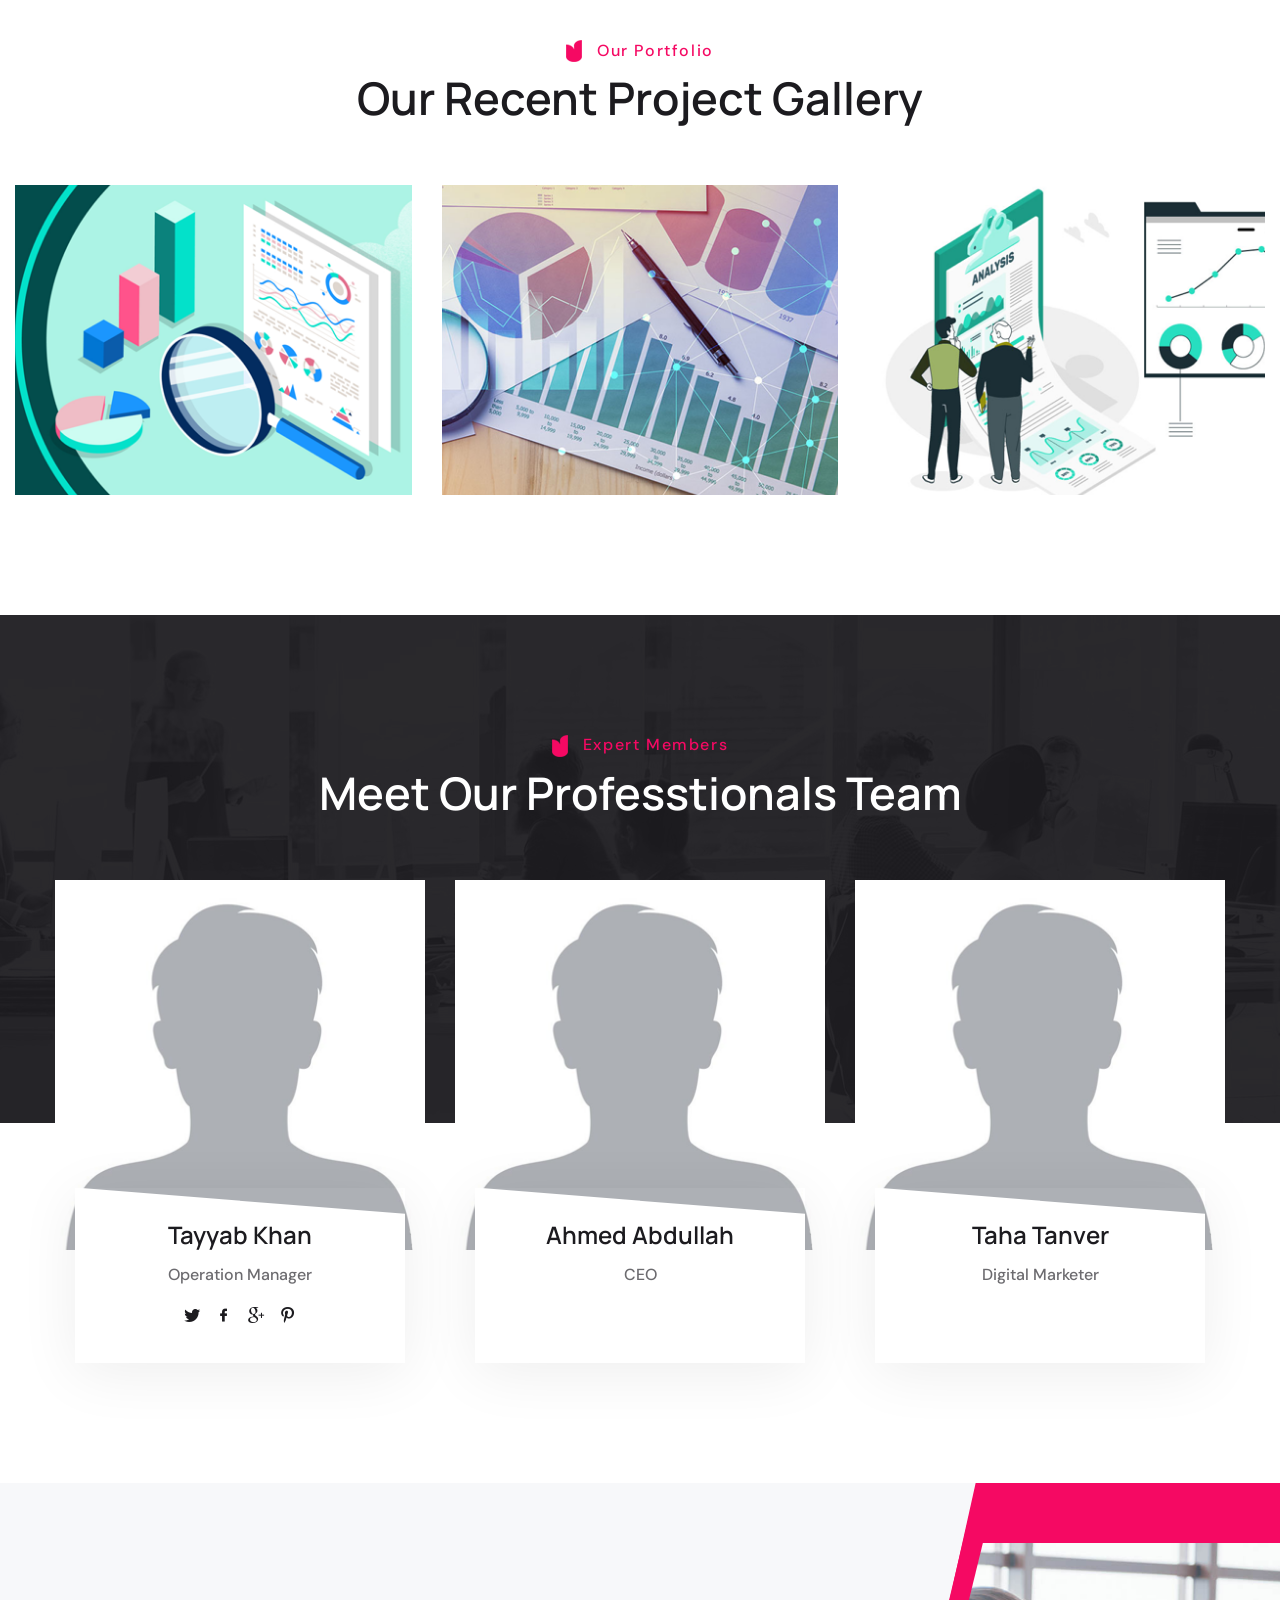
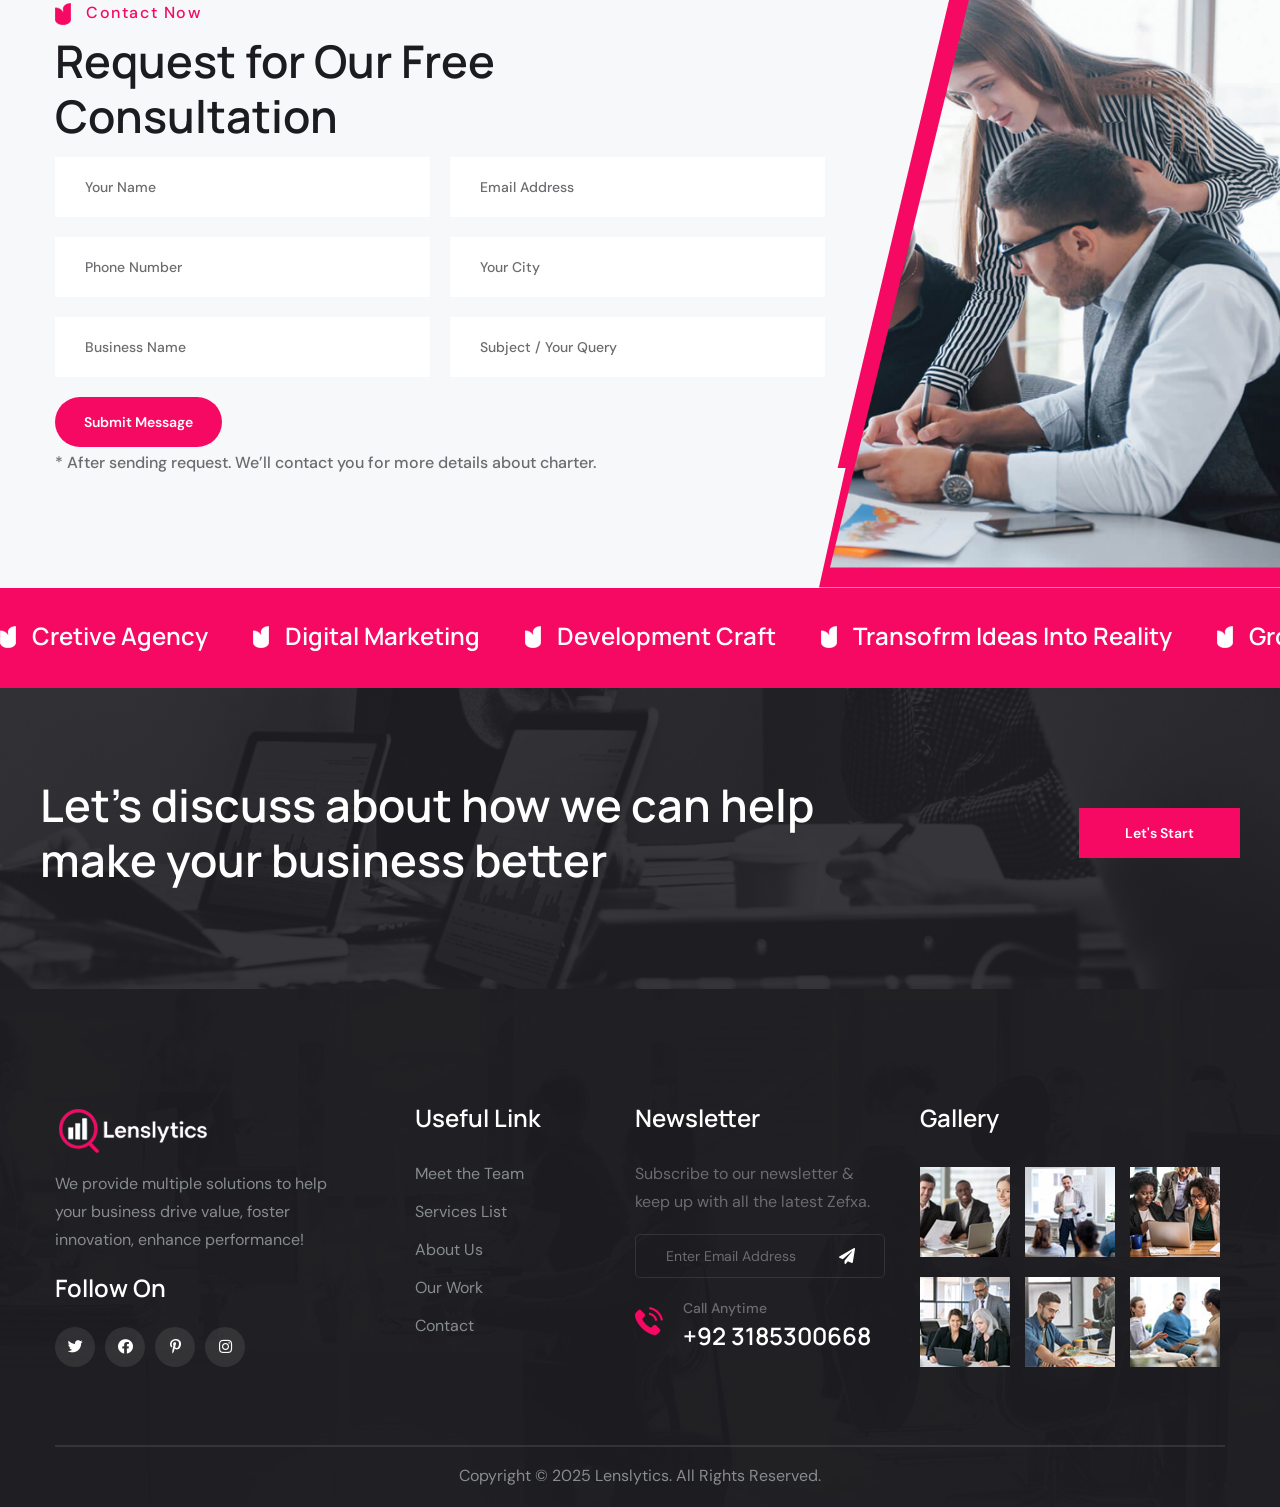
==== commit 9763d9fb: "index update" ====
--- a/index.html
+++ b/index.html
@@ -116,7 +116,7 @@
                         <div class="main-menu__wrapper-inner">
                             <div class="main-menu__left">
                                 <div class="main-menu__logo">
-                                    <a href="index-one-page.html"><img src="assets/images/resources/logo-2.png" alt=""></a>
+                                    <a href="index.html"><img src="assets/images/resources/logo-2.png" alt=""></a>
                                 </div>
                                 <div class="main-menu__main-menu-box">
                                     <a href="#" class="mobile-nav__toggler"><i class="fa fa-bars"></i></a>
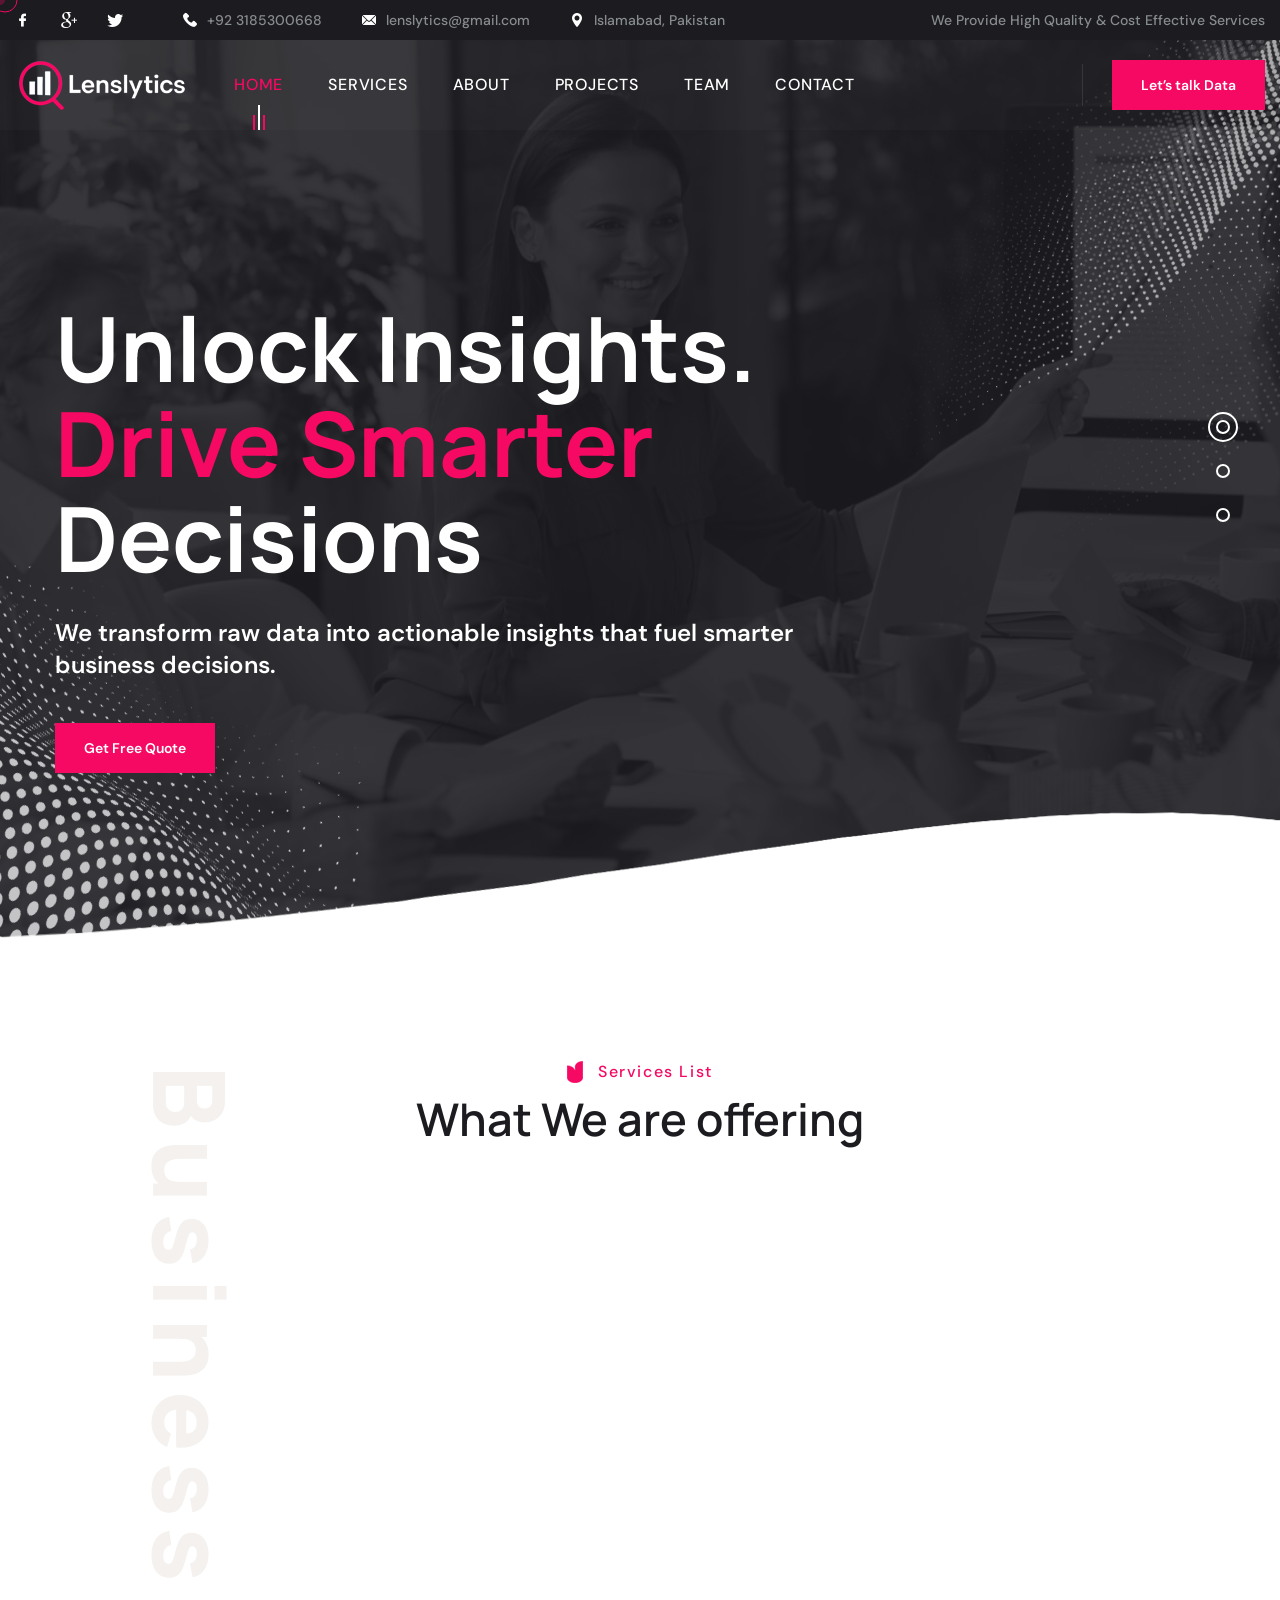
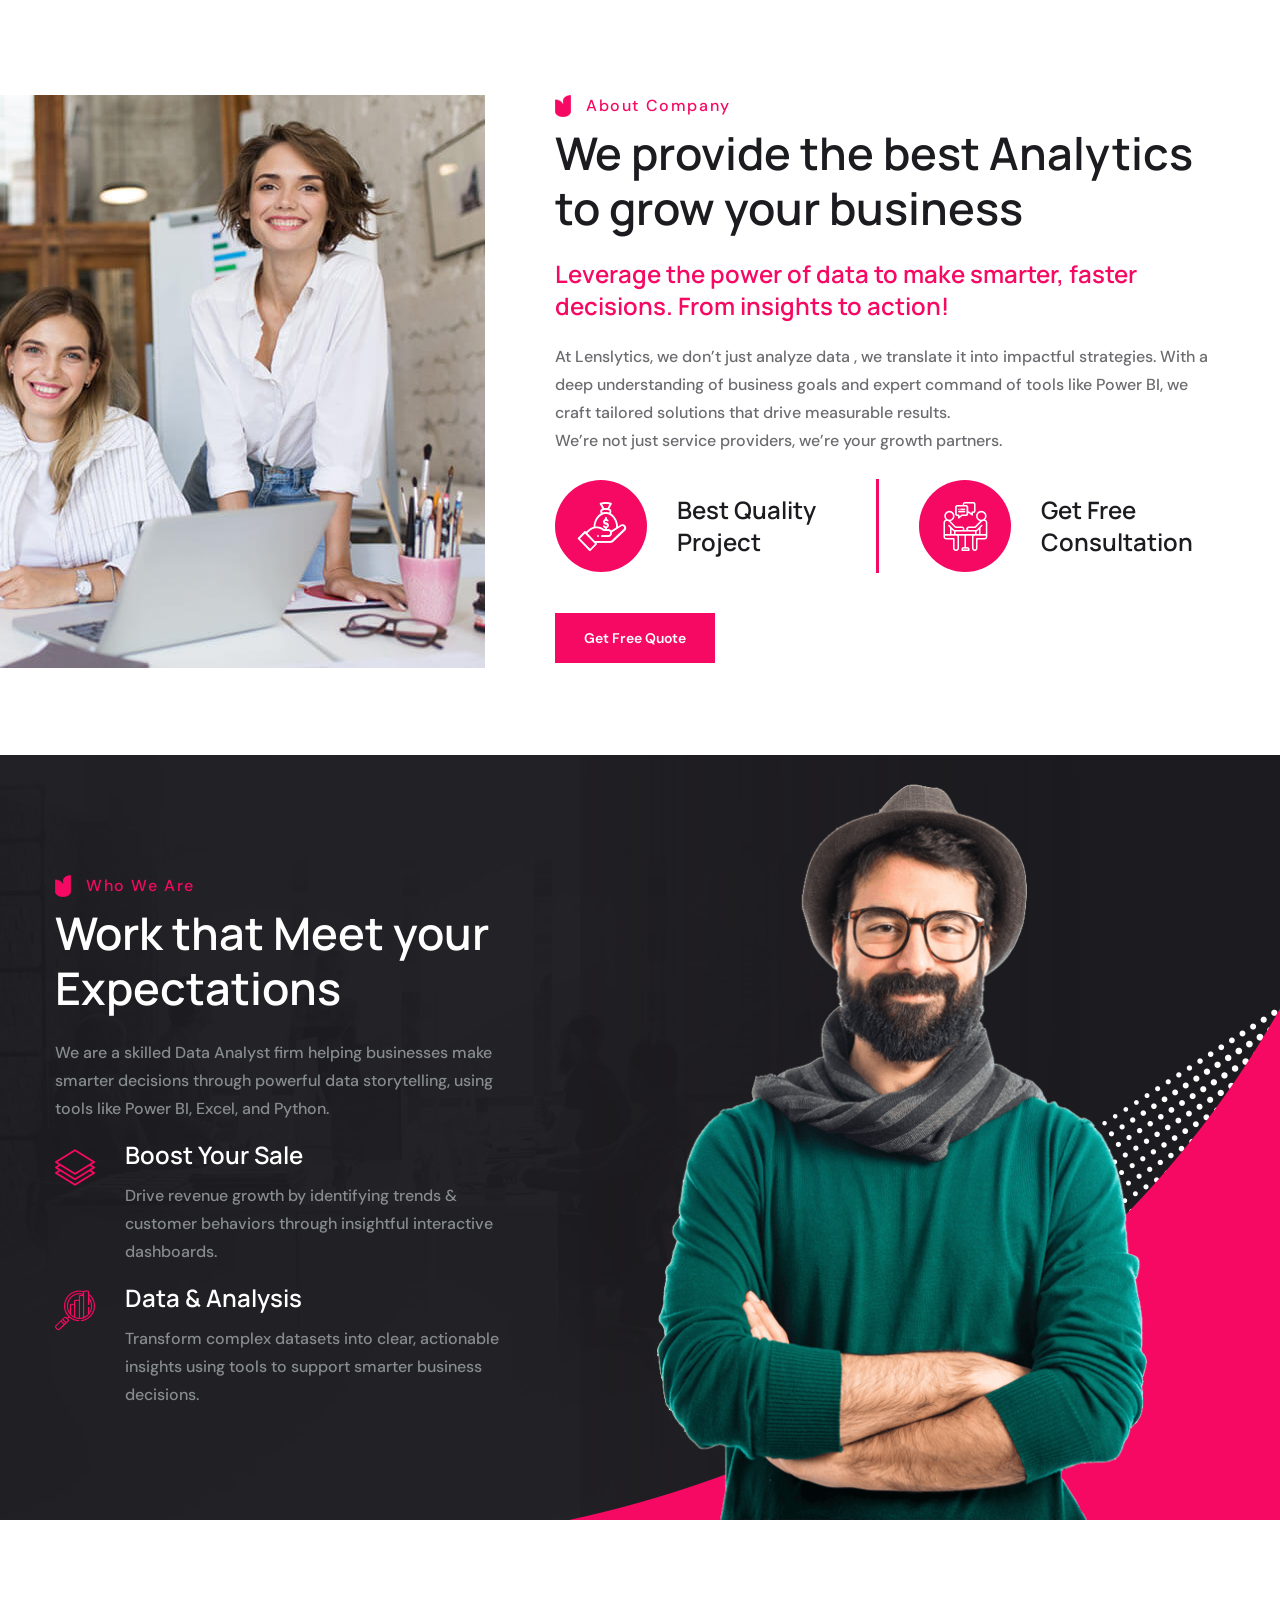
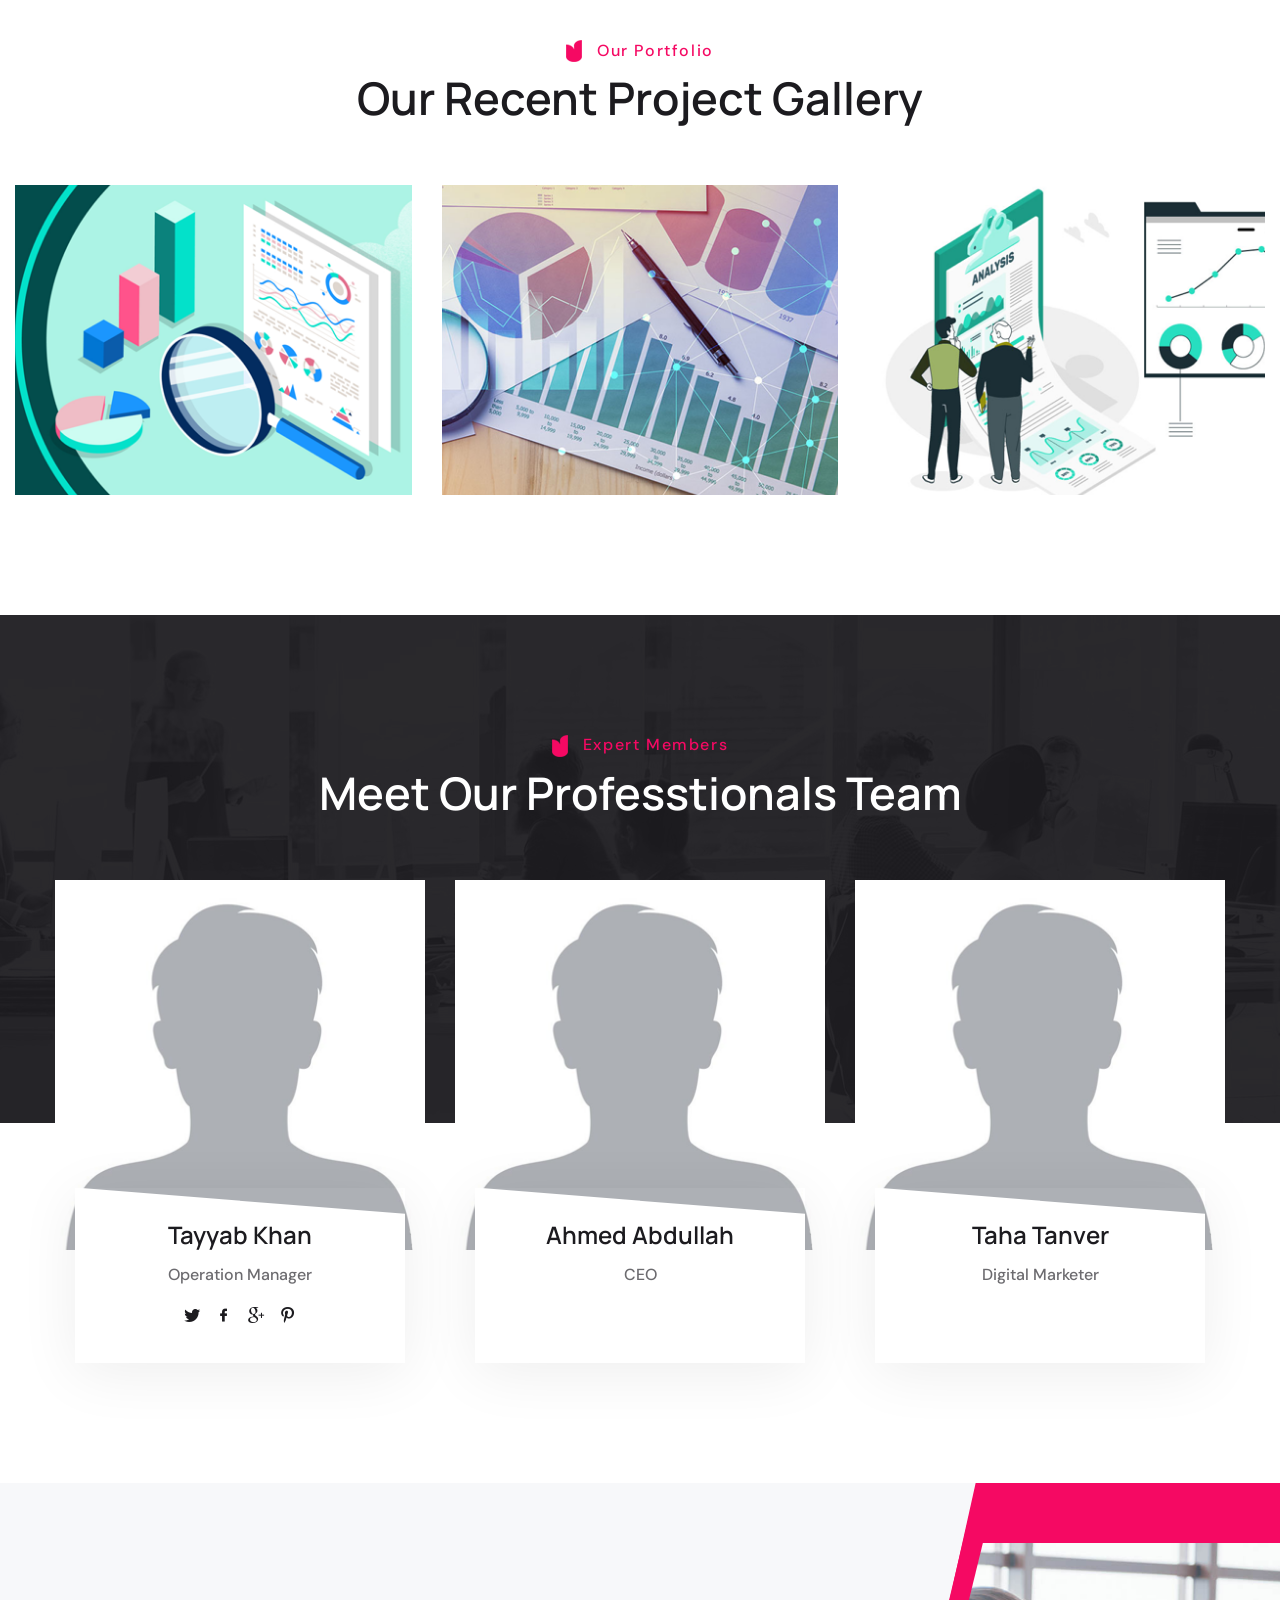
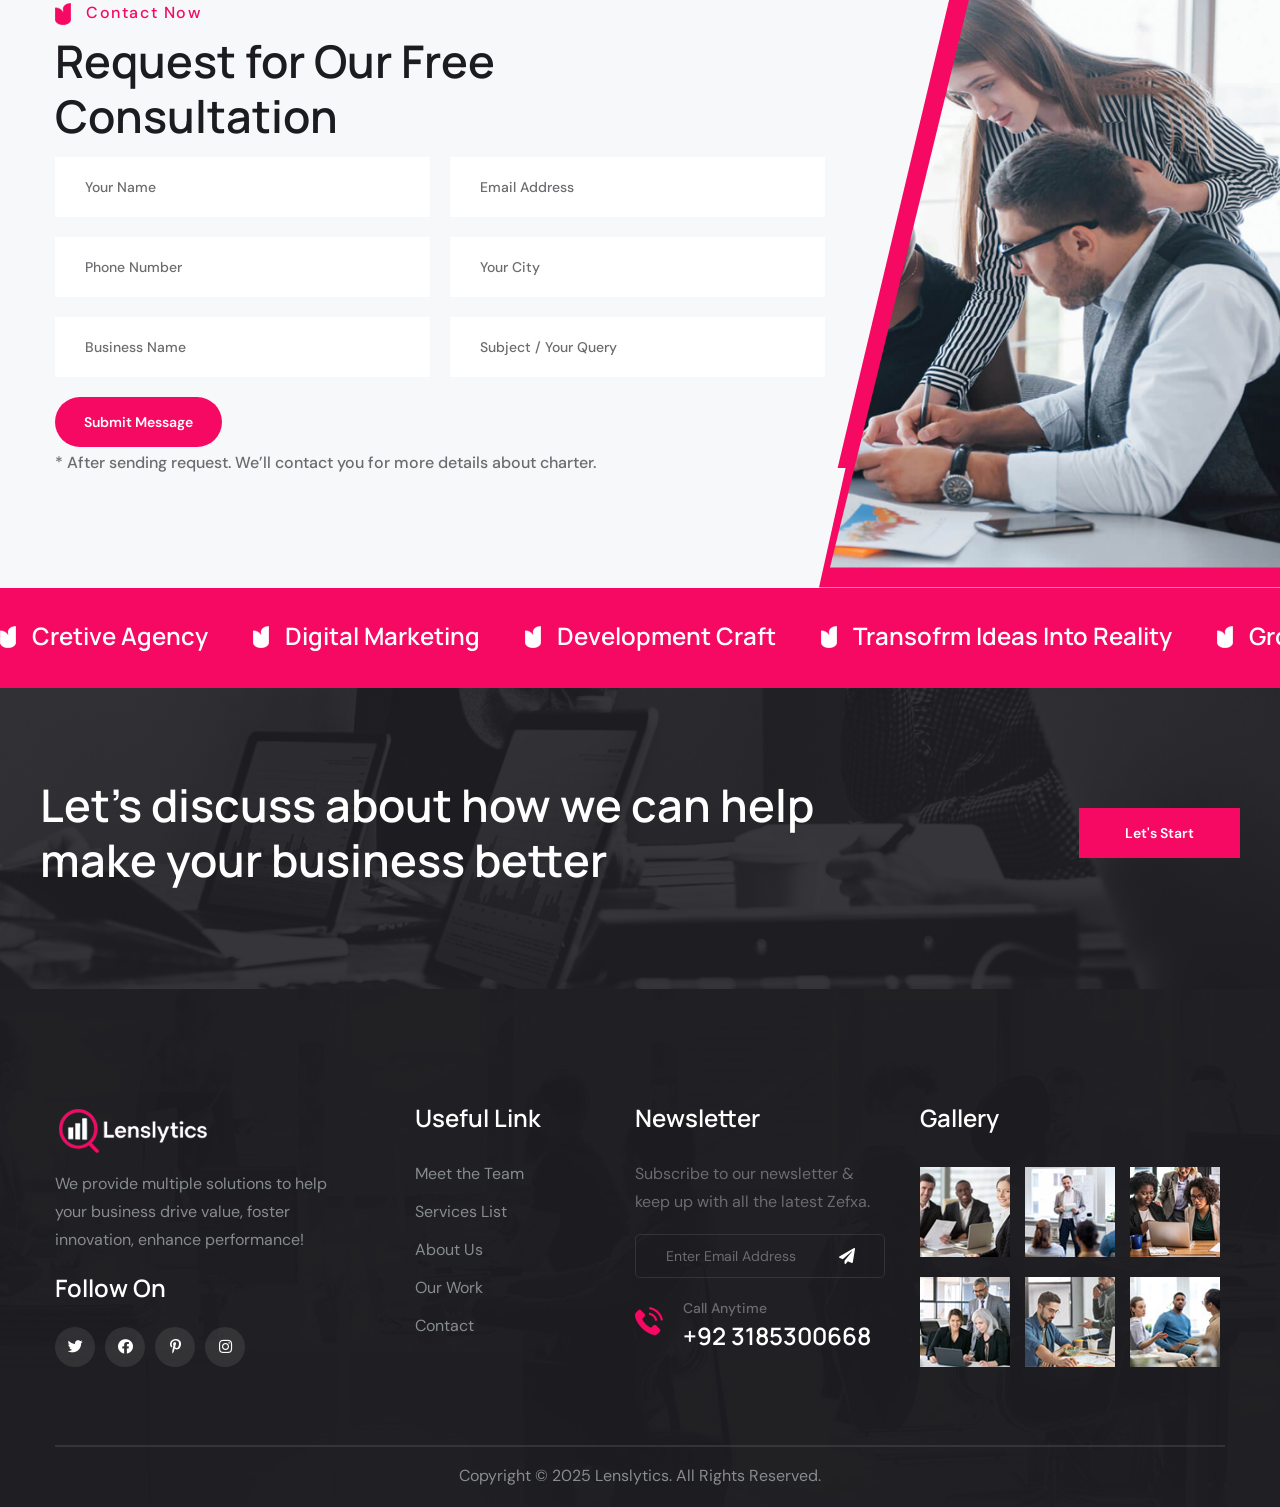
==== commit be24b403: "set 404" ====
--- a/index.html
+++ b/index.html
@@ -868,7 +868,7 @@
                                 </div>
                                 <ul class="footer-widget__link-list list-unstyled">
                                     <li><a href="team.html">Meet the Team</a></li>
-                                    <li><a href="#services">Services List</a></li>
+                                    <li><a href="set.html">Services List</a></li>
                                     <li><a href="#about">About Us</a></li>
                                     <li><a href="coming-soon.html">Our Work</a></li>
                                     <li><a href="#contact">Contact</a></li>
